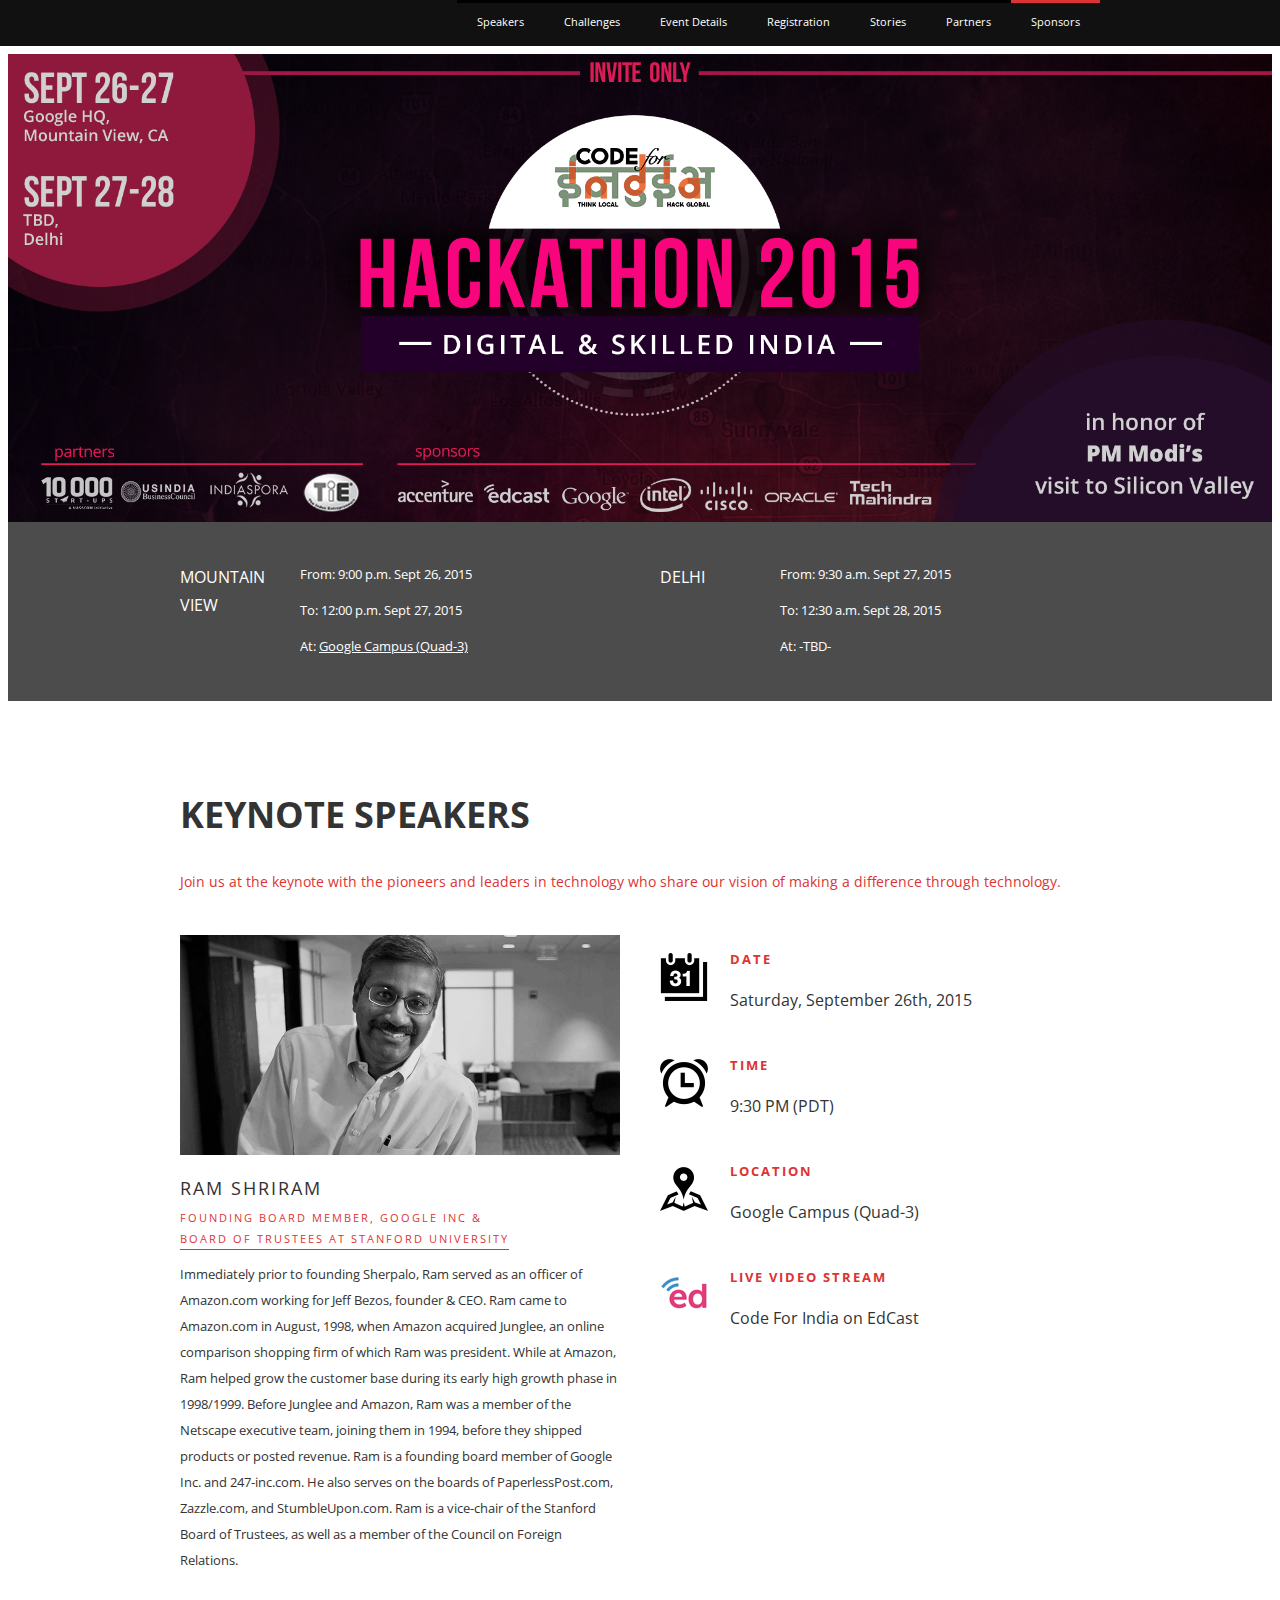
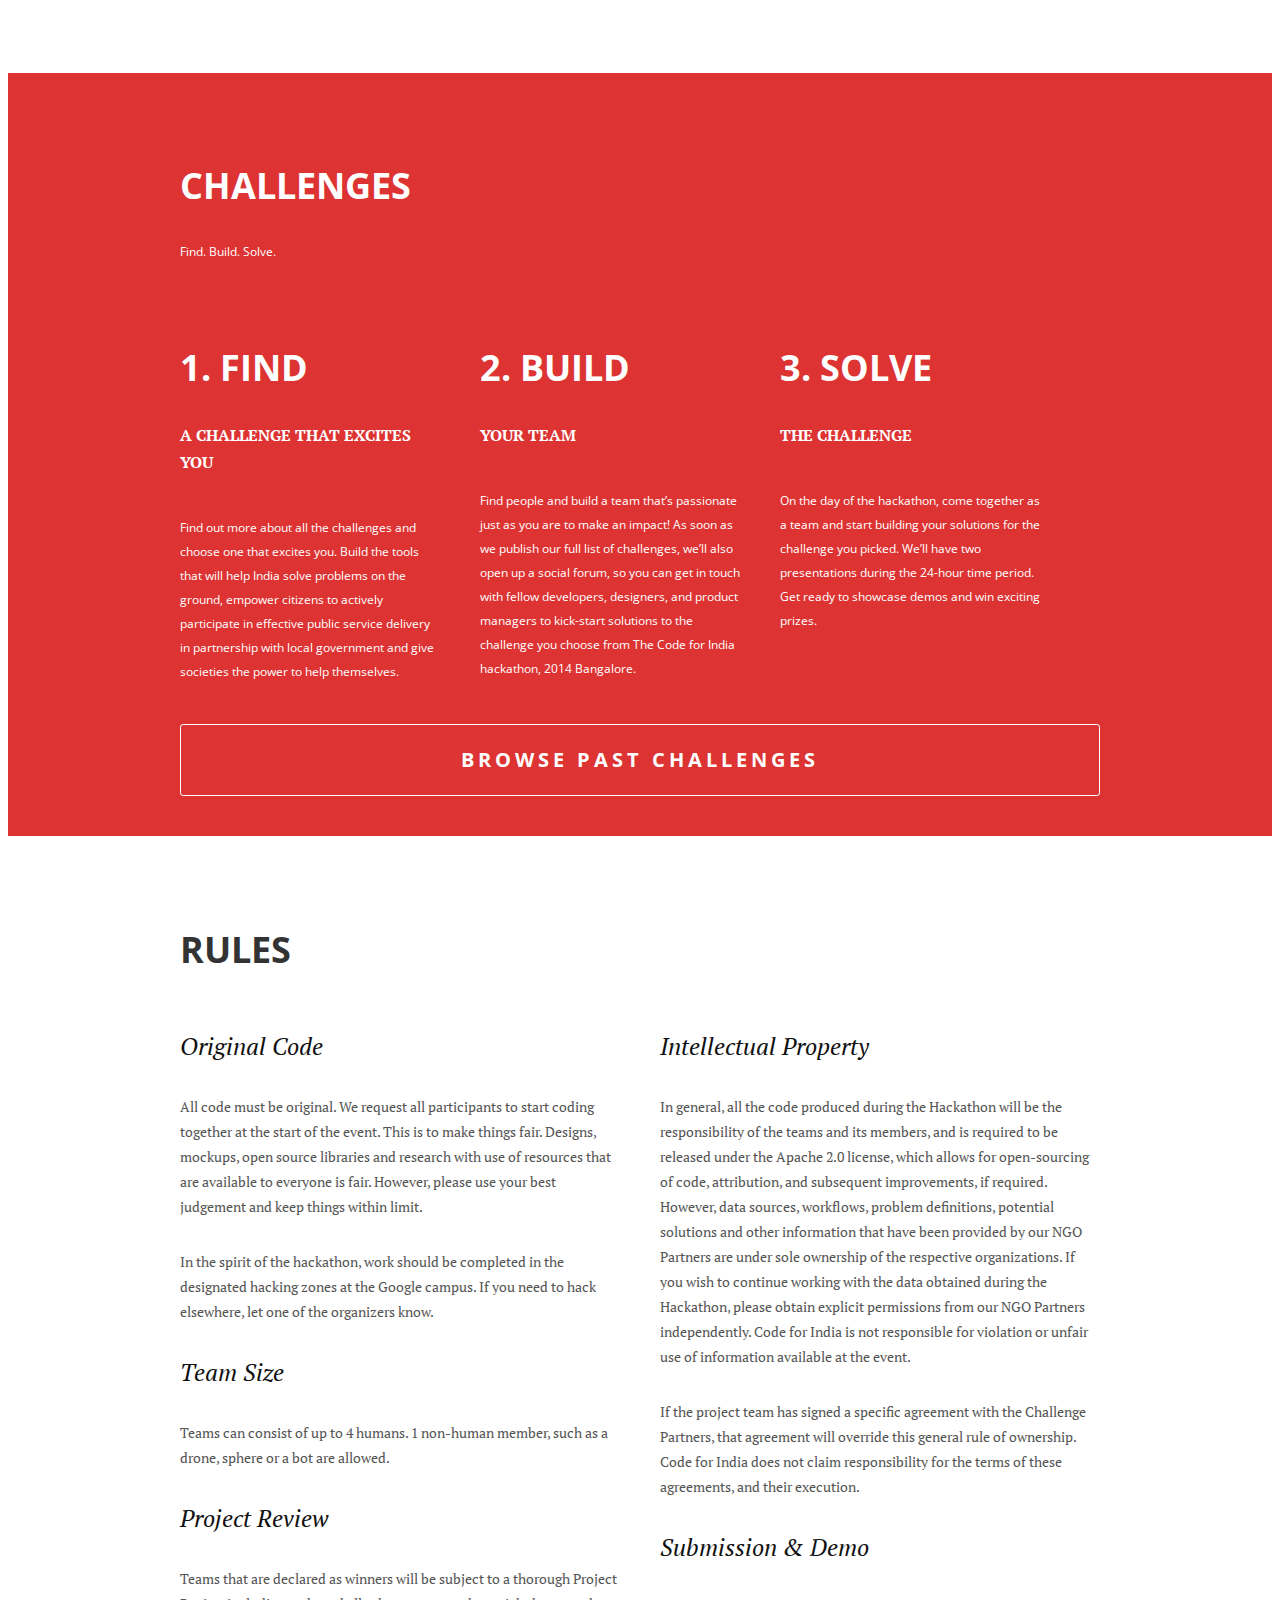
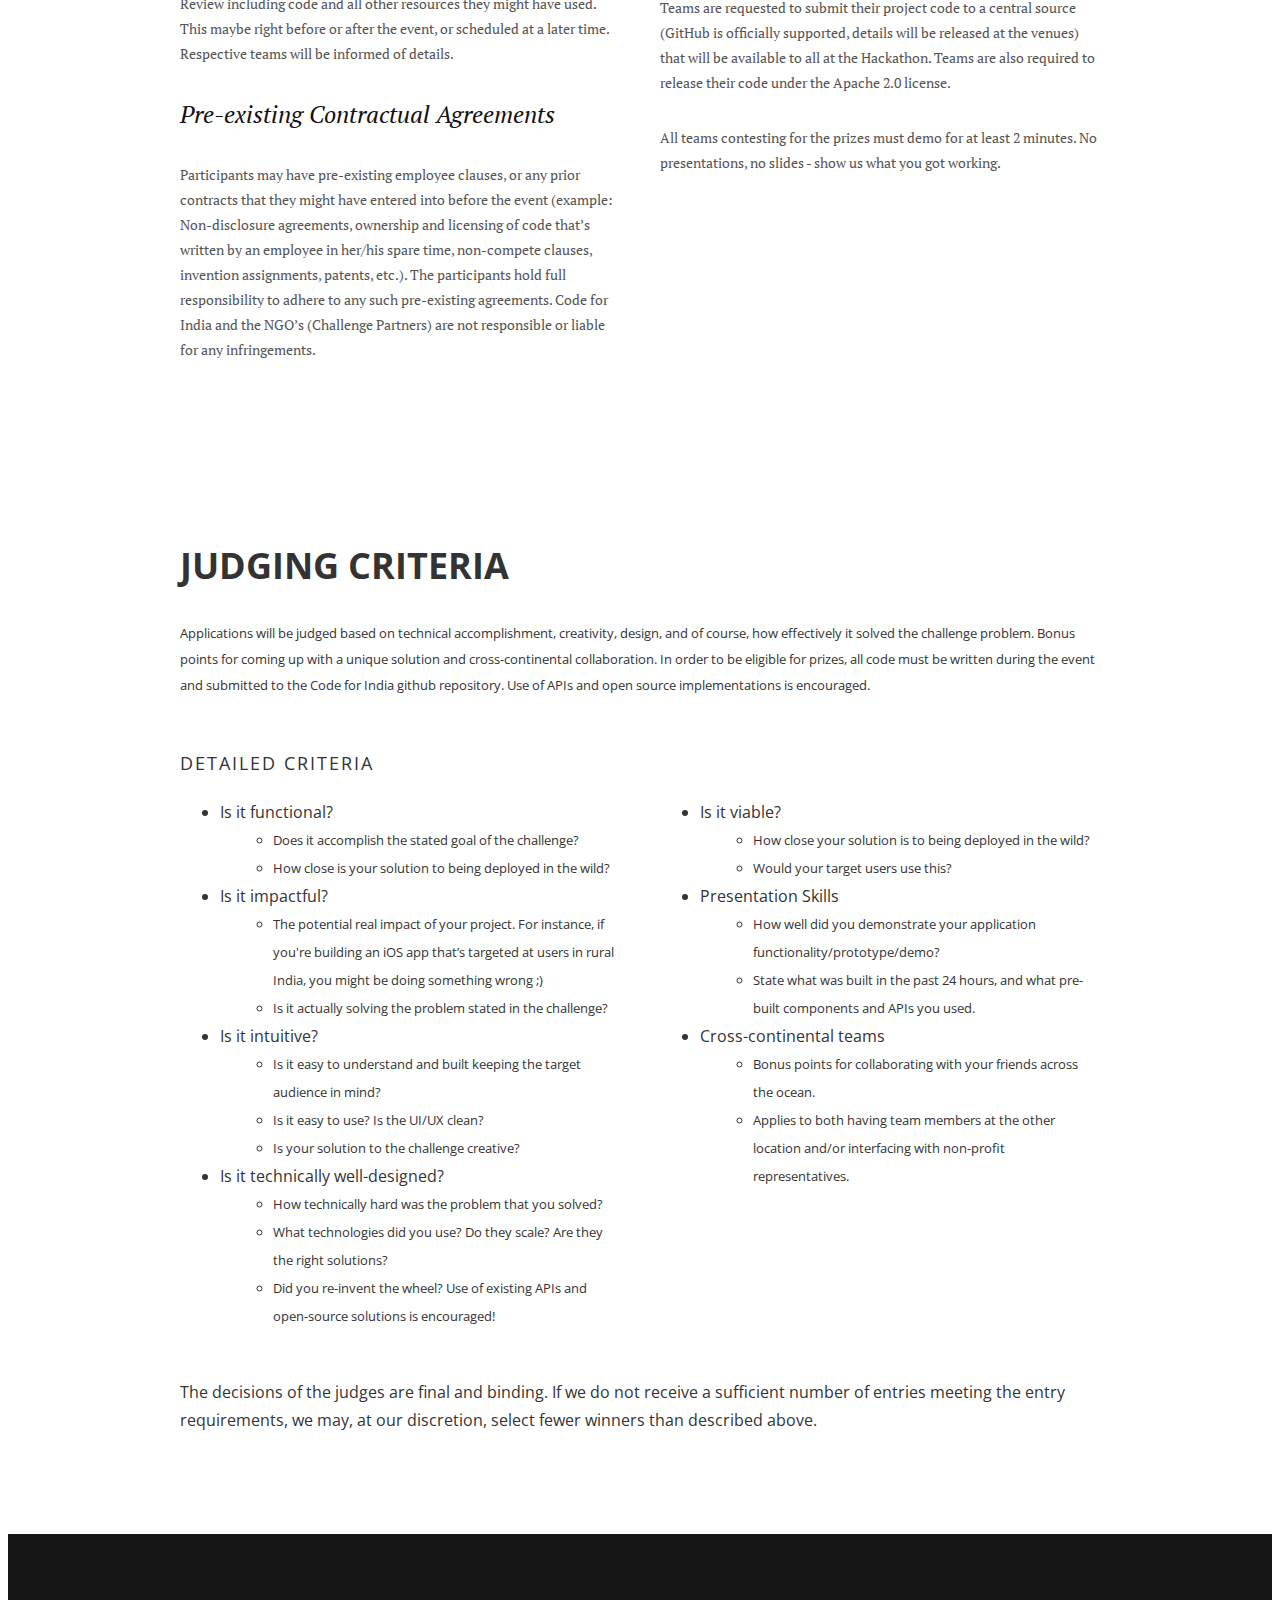
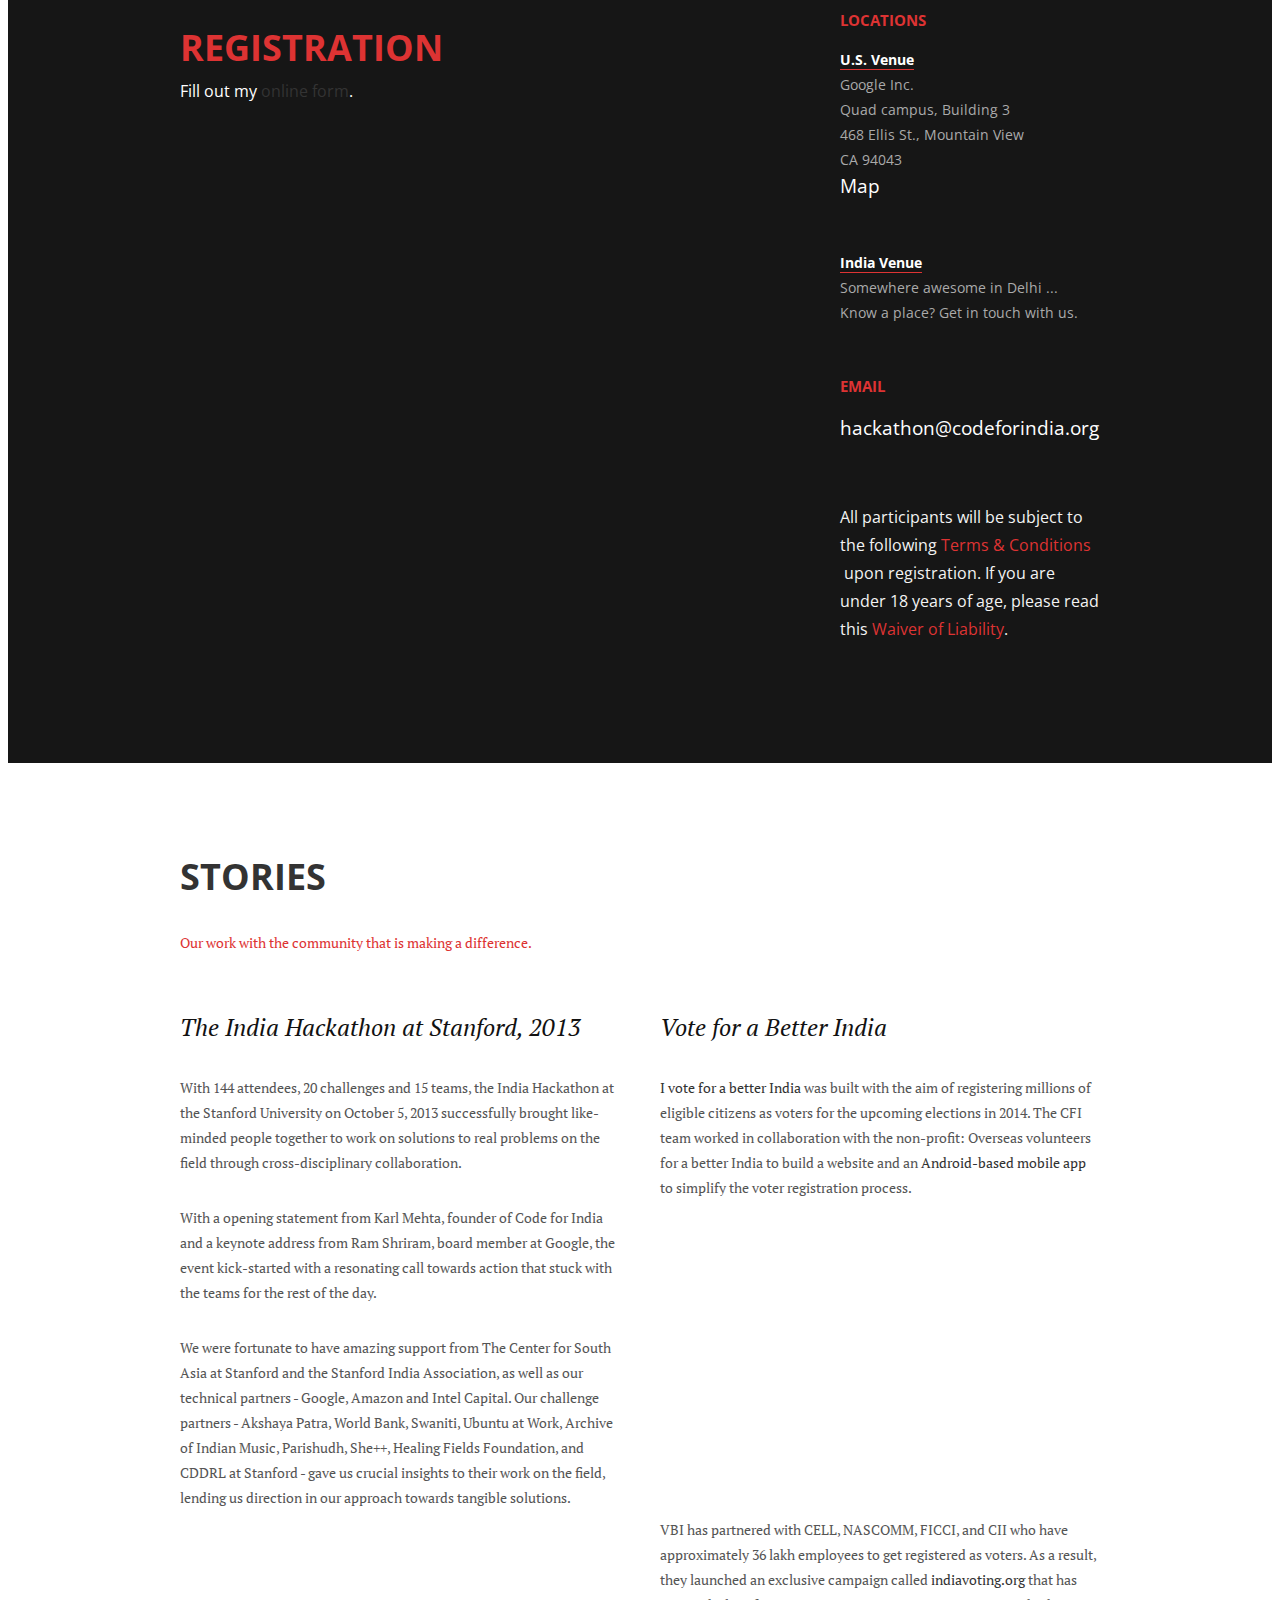
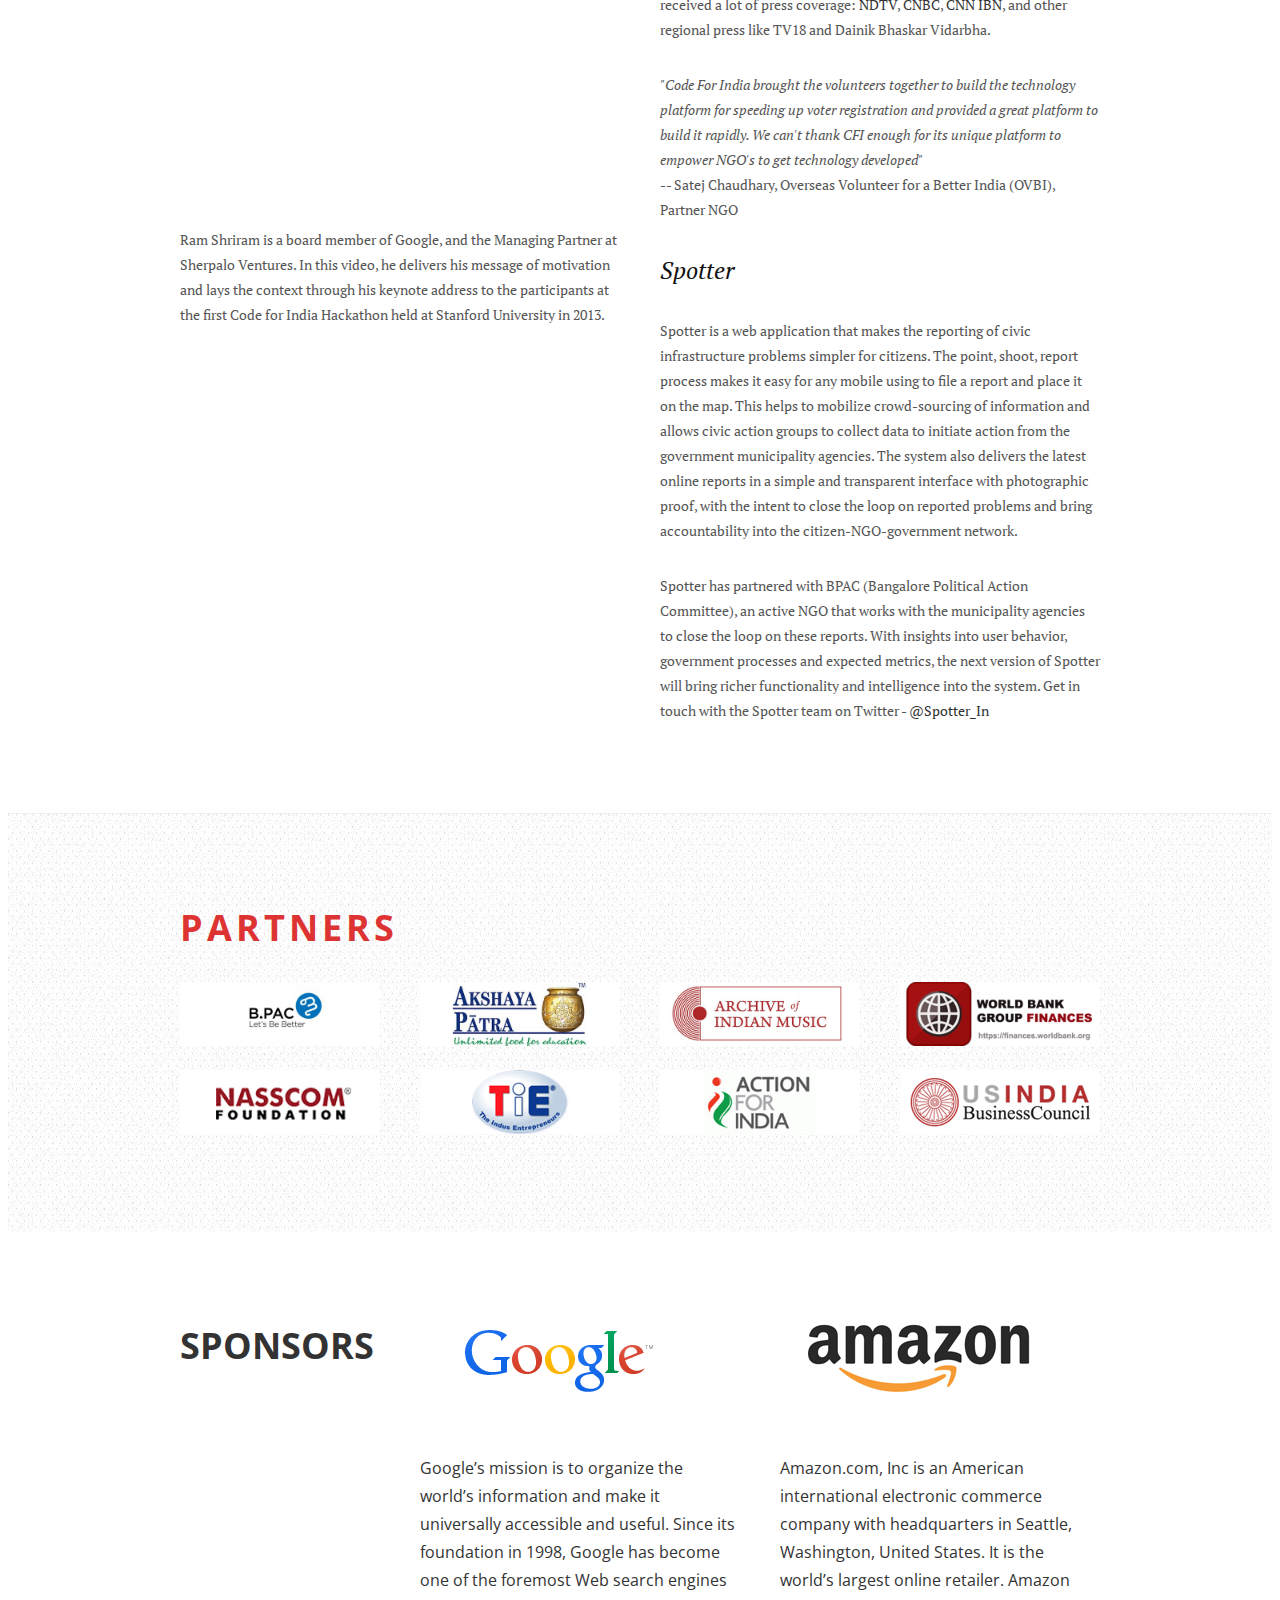
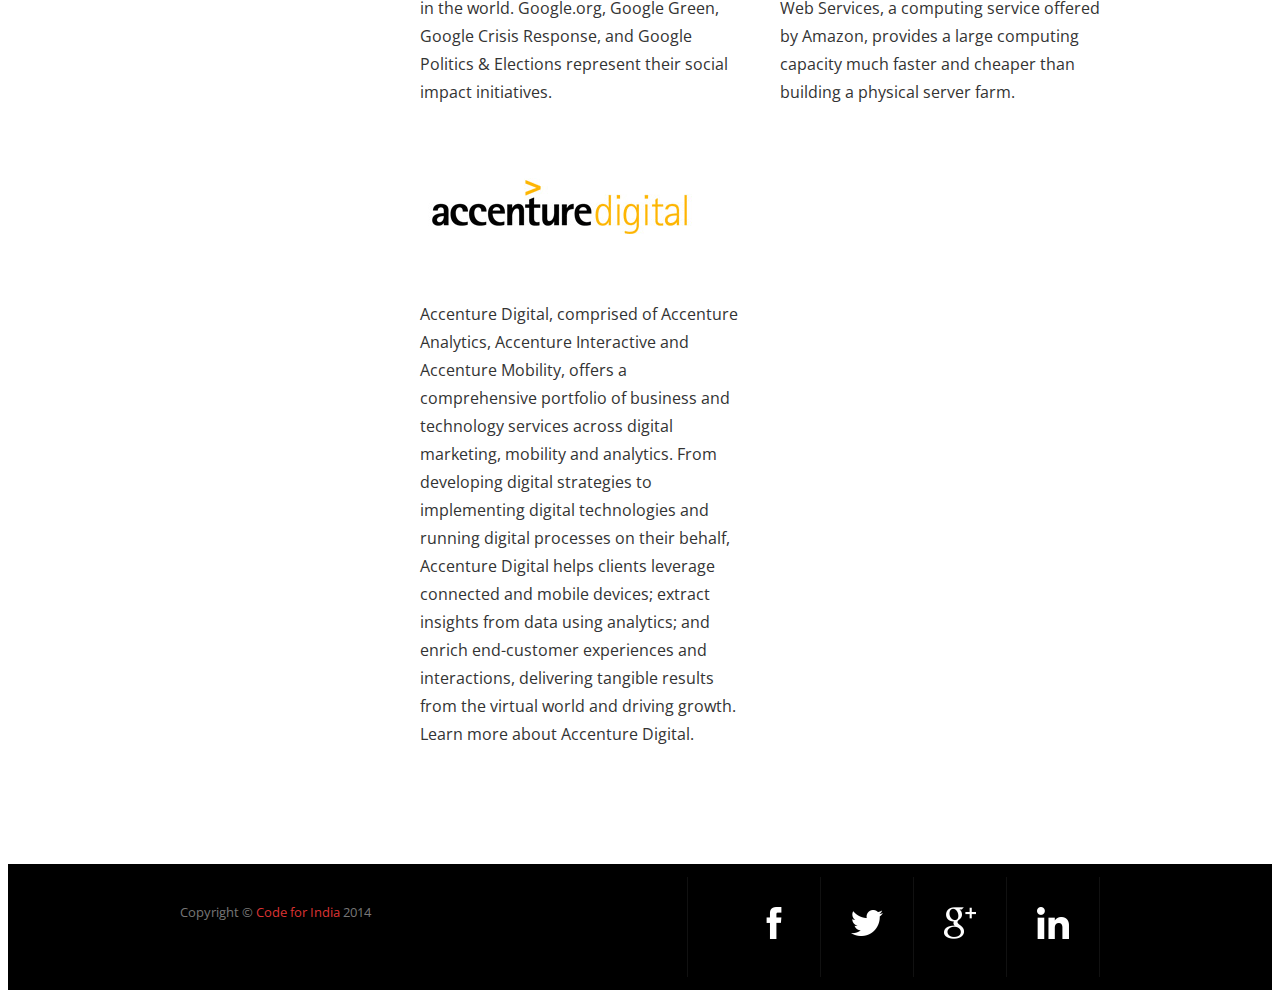
==== index.html @ 2332504b "Adding Accenture Logo" ====
<!DOCTYPE html>
<!--[if lt IE 7 ]><html class="ie ie6" lang="en"> <![endif]-->
<!--[if IE 7 ]><html class="ie ie7" lang="en"> <![endif]-->
<!--[if IE 8 ]><html class="ie ie8" lang="en"> <![endif]-->
<!--[if (gte IE 9)|!(IE)]><!--><html lang="en"> <!--<![endif]-->
<head>

	<!-- Basic Page Needs
	================================================== -->
	<meta charset="utf-8">
	<title>The Code for India Global Hackathon 2015</title>
	<meta name="description" content="CFI Global Hackathon 2015 will take place simutaneously at Delhi and Mountain View. Keynote by Ram Shriram. In honor of Prime Minister Narendra Modi's visit to California.">
	<meta name="author" content="Kshitij Shah">

	<!-- OpenGraph Share Meta
	================================================== -->
	<meta property="og:url" content="http://codeforindia.org/hackathon2015/" />
	<meta property="og:title" content="Code for India Global Hackathon 2015" />
	<meta property="og:image" content="http://codeforindia.org/cfi-hackathon/images/hackathon-2015-banner.png" />
	<meta property="og:type" content="website" />
	<meta property="og:site_name" content="Code for India" />
	<meta property="og:description" content="CFI Global Hackathon 2015 will take place simutaneously at Delhi and Mountain View. Keynote by Ram Shriram. In honor of Prime Minister Narendra Modi's visit to California." />

	<!-- Mobile Specific Metas
	================================================== -->
	<meta name="viewport" content="width=device-width, initial-scale=1, maximum-scale=1">

	<!-- CSS Files

	* alpha_background.css		- Classes for applying an alpha black or white background
	* grid.css					- Responsive grid system based on "Skeleton" by Dave Gamache (http://www.getskeleton.com/)
	* style.css					- Most of the css is here
	* responsive_custom			- CSS override for responsive layout
	================================================== -->
	<link rel="stylesheet" type="text/css" href="http://yui.yahooapis.com/3.8.0/build/cssreset/cssreset-min.css">
	<link rel="stylesheet" href="css/alpha_background.css">
	<link rel="stylesheet" href="css/grid.css">
	<link rel="stylesheet" href="css/style.css">
	<link rel="stylesheet" href="css/responsive_custom.css">

	<!--[if lt IE 9]>
		<script src="http://html5shim.googlecode.com/svn/trunk/html5.js"></script>
	<![endif]-->

	<!-- Favicons
	================================================== -->
	<link rel="shortcut icon" href="images/favicon.ico">
	<link rel="apple-touch-icon" href="images/apple-touch-icon.png">
	<link rel="apple-touch-icon" sizes="72x72" href="images/apple-touch-icon-72x72.png">
	<link rel="apple-touch-icon" sizes="114x114" href="images/apple-touch-icon-114x114.png">

	<!-- Google Web Fonts

	* This template uses 'PT Serif' and 'Open Sans'
	================================================== -->
	<link href='http://fonts.googleapis.com/css?family=PT+Serif:400,700,400italic,700italic|Open+Sans:400italic,700italic,400,700' rel='stylesheet' type='text/css'>

</head>
<body data-spy="scroll" data-target="#section-topbar">

	<!-- Topbar: fixed + datascroll

	* the attribute data-scrollspy is for automatically updating nav targets based on scroll position
	* scroll the area below the navbar and watch the active class change
	================================================== -->
	<div id="section-topbar">
		<div id="topbar-inner">
			<div class="container">
				<div class="sixteen columns">
					<div class="dropdown">
						<ul id="nav" class="nav">
							<li class="menu-item"><a href="#section-speakers">Speakers</a></li>
							<li class="menu-item"><a href="#section-challenges">Challenges</a></li>
							<li class="menu-item">
								<a href="#section-event-details">Event Details</a>
								<ul>
									<li><a href="#section-rules">Rules</a></li>
									<li><a href="#section-judging-criteria">Juding Criteria</a></li>
								</ul>
							</li>
							<li class="menu-item"><a href="#section-register">Registration</a></li>
							<li class="menu-item"><a href="#section-stories">Stories</a></li>
							<li class="menu-item"><a href="#section-partners">Partners</a></li>
							<li class="menu-item"><a href="#section-sponsors">Sponsors</a></li>
						</ul><!-- // ul#nav -->
					</div><!-- // .dropdown -->

					<div class="clear"></div>
				</div><!-- // .sixteen -->
			</div><!-- // .container -->

			<div class="clear"></div>
		</div><!-- // #topbar-inner -->
	</div><!-- // #section-topbar -->


	<!-- Event

	* Event title & date, time, and location
	================================================== -->
	<div id="section-header">
		<img src="images/hackathon-2015-banner.png" />
		<div id="section-info">
			<div class="container">
				<div class="two columns">
					<h2>Mountain View</h2>
				</div>
				<div class="six columns">
					<p>From: 9:00 p.m. Sept 26, 2015</p>
					<p>To: 12:00 p.m. Sept 27, 2015</p>
					<p>At: <a href="https://goo.gl/maps/51RFx" style="color: #FFF; text-decoration: underline" target="_blank">Google Campus (Quad-3)</a></p>
				</div>
				<div class="two columns">
					<h2>Delhi</h2>
				</div>
				<div class="six columns">
					<p>From: 9:30 a.m. Sept 27, 2015</p>
					<p>To: 12:30 a.m. Sept 28, 2015</p>
					<p>At: -TBD-</p>
				</div>
				<div class="clear"></div>
			</div><!-- // .container -->
		</div><!-- // #section-info -->
	</div><!-- // #section-header -->



	<!-- Section Speakers
	================================================== -->
	<div id="section-speakers">
		<div id="section-white-type1">
			<div class="container">
				<div class="sixteen columns">
					<h2>Keynote Speakers</h2>
					<p class="desc">Join us at the keynote with the pioneers and leaders in technology who share our vision of making a difference through technology.</p>
				</div><!-- // .sixteen -->
				<div class="clear"></div>
				<div class="eight columns">
					<div class="item">
						<img src="images/shriram.jpg" alt="Ram Shriram" />
						<h3>Ram Shriram<br /><span class="speaker-title">Founding Board Member, Google Inc &<br/> Board of Trustees at Stanford University</span></h3>
						<p>Immediately prior to founding Sherpalo, Ram served as an officer of Amazon.com working for Jeff Bezos, founder & CEO. Ram came to Amazon.com in August, 1998, when Amazon acquired Junglee, an online comparison shopping firm of which Ram was president. While at Amazon, Ram helped grow the customer base during its early high growth phase in 1998/1999. Before Junglee and Amazon, Ram was a member of the Netscape executive team, joining them in 1994, before they shipped products or posted revenue. Ram is a founding board member of Google Inc. and 247-inc.com. He also serves on the boards of PaperlessPost.com, Zazzle.com, and StumbleUpon.com.  Ram is a vice-chair of the Stanford Board of Trustees, as well as a member of the Council on Foreign Relations.</p>
					</div><!-- // .item -->
				</div><!-- // .eight -->
				<div class="eight columns">
					<div id="box-date">
						<h3>Date</h3>
						<p>Saturday, September 26th, 2015</p>
					</div><!-- // #box-date -->
					<div id="box-time">
						<h3>Time</h3>
						<p>9:30 PM (PDT)</p>
					</div><!-- // #box-time -->
					<div id="box-location">
						<h3>Location</h3>
						<p><a href="https://goo.gl/maps/51RFx" target="_blank">Google Campus (Quad-3)</a></p>
					</div><!-- // #box-location -->
					<div id="box-media">
						<h3>Live Video Stream</h3>
						<p><a href="http://edcast.com/CodeforIndia" target="_blank">Code For India on EdCast</a></p>
					</div><!-- // #box-media -->
				</div><!-- // .eight -->
				<div class="clear"></div>
			</div><!-- // .container -->
		</div><!-- // #section-white-type1 -->
	</div>

	<!-- Section Challenges
	================================================== -->
	<div id="section-challenges">
		<div id="section-red">
			<div class="container">
				<div class="sixteen columns">
					<h2>Challenges</h2>
					<p class="desc">Find. Build. Solve.</p>
				</div><!-- // .sixteen -->
				<div class="clear"></div>
				<div class="five columns">
					<p><h2>1. FIND</h2><h4>A CHALLENGE THAT EXCITES YOU</h4></p>
					<p>Find out more about all the challenges and choose one that excites you. Build the tools that will help India solve problems on the ground, empower citizens to actively participate in effective public service delivery in partnership with local government and give societies the power to help themselves.</p>
				</div><!-- // .five -->
				<div class="five columns">
					<p><h2>2. BUILD</h2><h4>YOUR TEAM</h4></p>
					<p>Find people and build a team that’s passionate just as you are to make an impact! As soon as we publish our full list of challenges, we’ll also open up a social forum, so you can get in touch with fellow developers, designers, and product managers to kick-start solutions to the challenge you choose from The Code for India hackathon, 2014 Bangalore.</p>
				</div><!-- // .five -->

				<div class="five columns">
					<p><h2>3. SOLVE</h2><h4>THE CHALLENGE</h4></p>
					<p>On the day of the hackathon, come together as a team and start building your solutions for the challenge you picked. We’ll have two presentations during the 24-hour time period. Get ready to showcase demos and win exciting prizes.</p>
				</div><!-- // .five -->
				<div class="clear"></div>
				<div class="sixteen columns">
					<div style="margin:0 auto;">
						<a target="_blank" href="challenges.html" class="button-white-on-red">Browse Past Challenges</a>
					</div>
				</div><!-- // .sixteen -->
				<div class="clear"></div>
			</div>
		</div><!-- // #section-red -->
	</div><!-- // #section-challenges -->

	<!-- Section Event Details
	================================================== -->

	<!-- Section Event Details -> Rules
	================================================== -->
	<div id="section-event-details">
		<div id="section-rules">
			<div id="section-white-type2">
				<div class="container">
					<div class="sixteen columns">
						<h2>Rules</h2>
					</div>
					<div class="clear"></div>
					<div class="eight columns">
						<p class="headline">Original Code</p>
						<p>All code must be original. We request all participants to start coding together at the start of the event. This is to make things fair. Designs, mockups, open source libraries and research with use of resources that are available to everyone is fair. However, please use your best judgement and keep things within limit.</p>
						<p>In the spirit of the hackathon, work should be completed in the designated hacking zones at the Google campus. If you need to hack elsewhere, let one of the organizers know.</p>
						<p class="headline">Team Size</p>
						<p>Teams can consist of up to 4 humans. 1 non-human member, such as a drone, sphere or a bot are allowed.</p>
						<p class="headline">Project Review</p>
						<p>Teams that are declared as winners will be subject to a thorough Project Review including code and all other resources they might have used. This maybe right before or after the event, or scheduled at a later time. Respective teams will be informed of details.</p>
						<p class="headline">Pre-existing Contractual Agreements</p>
						<p>Participants may have pre-existing employee clauses, or any prior contracts that they might have entered into before the event (example: Non-disclosure agreements, ownership and licensing of code that’s written by an employee in her/his spare time, non-compete clauses, invention assignments, patents, etc.). The participants hold full responsibility to adhere to any such pre-existing agreements. Code for India and the NGO’s (Challenge Partners) are not responsible or liable for any infringements.</p>
					</div>
					<div class="eight columns">
						<p class="headline">Intellectual Property</p>
						<p>In general, all the code produced during the Hackathon will be the responsibility of the teams and its members, and is required to be released under the Apache 2.0 license, which allows for open-sourcing of code, attribution, and subsequent improvements, if required. However, data sources, workflows, problem definitions, potential solutions and other information that have been provided by our NGO Partners are under sole ownership of the respective organizations. If you wish to continue working with the data obtained during the Hackathon, please obtain explicit permissions from our NGO Partners independently. Code for India is not responsible for violation or unfair use of information available at the event.</p>
						<p>If the project team has signed a specific agreement with the Challenge Partners, that agreement will override this general rule of ownership. Code for India does not claim responsibility for the terms of these agreements, and their execution.</p>
						<p class="headline">Submission & Demo</p>
						<p>Teams are requested to submit their project code to a central source (GitHub is officially supported, details will be released at the venues) that will be available to all at the Hackathon. Teams are also required to release their code under the Apache 2.0 license.</p>
						<p>All teams contesting for the prizes must demo for at least 2 minutes. No presentations, no slides - show us what you got working.</p>
					</div>
					<div class="clear"></div>
				</div>
			</div>
		</div>


		<!-- Section Event Details -> Schedules
		================================================== -->

		<!-- Section commented out for later
		<div id="section-schedule">
			<div id="section-pattern">
				<div class="container">
					<div class="sixteen columns">
						<h2>Schedule</h2>
					</div>
					<div class="clear"></div>
					<div class="eight columns">
						<h2>Bangalore</h2>
						<table>
							<thead>
								<tr>
									<td style="width:40%;">When</td>
									<td style="width:60%;">What</t>
								</tr>
							</thead>
							<tbody>
								<tr>
									<td>May 9th, 4:30 PM</td>
									<td>Keynote by Narayana Murthy</td>
								</tr>
								<tr>
									<td>May 9th, 5:30 PM</td>
									<td>Mixer</td>
								</tr>
								<tr>
									<td>May 10th, 8:00 AM</td>
									<td>Participant Registration & Mixer</td>
								</tr>
								<tr>
									<td>May 10th, 8:30 AM</td>
									<td>Code for India Projects Showcase</td>
								</tr>
								<tr>
									<td>May 10th, 9:00 AM</td>
									<td>NGO Project Pitches</td>
								</tr>
								<tr>
									<td>May 10th, 10:00 AM</td>
									<td>Keynote by Amit Singhal</td>
								</tr>
								<tr>
									<td>May 10th, 10:30 AM</td>
									<td>Start Hacking</td>
								</tr>
								<tr>
									<td>May 10th, 12:30 PM</td>
									<td>Lunch</td>
								</tr>
								<tr>
									<td>May 10th, 5:00 PM</td>
									<td>Tea</td>
								</tr>
								<tr>
									<td>May 10th, 7:30 PM</td>
									<td>Dinner</td>
								</tr>
								<tr>
									<td>May 11th, 12:01 AM</td>
									<td>Midnight Snack</td>
								</tr>
								<tr>
									<td>May 11th, 7:00 AM</td>
									<td>Breakfast</td>
								</tr>
								<tr>
									<td>May 11th, 9:30 AM</td>
									<td>Final Presentations</td>
								</tr>
							</tbody>
							<tfoot>
								<tr>
									<td colspan="2">
										<span id="line-sponsor">At: Google Campus (RMZ), Bangalore</span>
									</td>
								</tr>
							</tfoot>
						</table>
					</div>
					<div class="eight columns">
						<h2>Mountain View</h2>
						<table>
							<thead>
								<tr>
									<td style="width:40%;">When</td>
									<td style="width:60%;">What</t>
								</tr>
							</thead>
							<tbody>
								<tr>
									<td>May 9th, 7:00 PM</td>
									<td>Participant Registration & Mixer</td>
								</tr>
								<tr>
									<td>May 9th, 7:30 PM</td>
									<td>Narayana Murthy Talk Stream</td>
								</tr>
								<tr>
									<td>May 9th, 8:00 PM</td>
									<td>Code for India Project Showcase</td>
								</tr>
								<tr>
									<td>May 9th, 8:30 PM</td>
									<td>NGO Project Pitches</td>
								</tr>
								<tr>
									<td>May 9th, 9:30 PM</td>
									<td>Keynote by Amit Singhal</td>
								</tr>
								<tr>
									<td>May 9th, 10:00 PM</td>
									<td>Start Hacking</td>
								</tr>
								<tr>
									<td>May 10th, 12:01 AM</td>
									<td>Midnight Snack</td>
								</tr>
								<tr>
									<td>May 10th, 7:00 AM</td>
									<td>Breakfast</td>
								</tr>
								<tr>
									<td>May 10th, 11:30 AM</td>
									<td>Lunch</td>
								</tr>
								<tr>
									<td>May 10th, 4:30 PM</td>
									<td>Tea</td>
								</tr>
								<tr>
									<td>May 10th, 6:30 PM</td>
									<td>Dinner</td>
								</tr>
								<tr>
									<td>May 10th, 9:00 PM</td>
									<td>Final Presentations</td>
								</tr>
							</tbody>
							<tfoot>
								<tr>
									<td colspan="2">
										<span id="line-sponsor">At: Google Campus (Quad3), Mountain View</span>
									</td>
								</tr>
							</tfoot>
						</table>
					</div>
				</div>
			</div>
		</div>
	 // Section commented out for later -->

		<div id="section-judging-criteria">
			<div id="section-white-type1">
				<div class="container">
					<div class="sixteen columns">
						<h2>Judging Criteria</h2>
						<div class="item">
							<p>Applications will be judged based on technical accomplishment, creativity, design, and of course, how effectively it solved the challenge problem.  Bonus points for coming up with a unique solution and cross-continental collaboration. In order to be eligible for prizes, all code must be written during the event and submitted to the Code for India github repository.  Use of APIs and open source implementations is encouraged.</p>
						</div>
					</div>
					<div class="sixteen columns">
						<div class="item">
							<h3>Detailed Criteria</h3>
						</div>
					</div>
					<div class="eight columns">
						<ul>
							<li>Is it functional?
								<ul>
									<li>Does it accomplish the stated goal of the challenge?</li>
									<li>How close is your solution to being deployed in the wild?</li>
								</ul>
							</li>
							<li>Is it impactful?
								<ul>
									<li>The potential real impact of your project. For instance, if you're building an iOS app that’s targeted at users in rural India, you might be doing something wrong ;)</li>
									<li>Is it actually solving the problem stated in the challenge?</li>
								</ul>
							</li>
							<li>Is it intuitive?
								<ul>
									<li>Is it easy to understand and built keeping the target audience in mind?</li>
									<li>Is it easy to use? Is the UI/UX clean?</li>
									<li>Is your solution to the challenge creative?</li>
								</ul>
							</li>
							<li>Is it technically well-designed?
								<ul>
									<li>How technically hard was the problem that you solved?</li>
									<li>What technologies did you use? Do they scale? Are they the right solutions?</li>
									<li>Did you re-invent the wheel?  Use of existing APIs and open-source solutions is encouraged!</li>
								</ul>
							</li>
						</ul>
					</div>
					<div class="eight columns">
						<ul>
							<li>Is it viable?
								<ul>
									<li>How close your solution is to being deployed in the wild?</li>
									<li>Would your target users use this?</li>
								</ul>
							</li>
							<li>Presentation Skills
								<ul>
									<li>How well did you demonstrate your application functionality/prototype/demo?</li>
									<li>State what was built in the past 24 hours, and what pre-built components and APIs you used.</li>
								</ul>
							</li>
							<li>Cross-continental teams
								<ul>
									<li>Bonus points for collaborating with your friends across the ocean.</li>
									<li>Applies to both having team members at the other location and/or interfacing with non-profit representatives.</li>
								</ul>
							</li>
						</ul>
					</div>
				</div>
				<div class="container">
					<div class="sixteen columns" style="margin-top: 1em;">
						<p>The decisions of the judges are final and binding. If we do not receive a sufficient number of entries meeting the entry requirements, we may, at our discretion, select fewer winners than described above.</p>
					</div>
				</div>
			</div>
		</div>

		<!-- Section Prizes
		================================================== -->
		<!-- Section commented out for later
		<div id="section-prizes">
			<div id="section-pattern">
				<div class="container">
					<div class="sixteen columns">
						<h2>Prizes</h2>
						<table>
							<thead>
								<tr>
									<td style="width:50%;">Category</td>
									<td style="width:50%;">Prize</t>
								</tr>
							</thead>
							<tbody>
								<tr>
									<td>Most Awesome
										<p style="font-size: smaller;">
											Overall amazing, effective and practical solution to the challenge theme.  Closest to being deployed to production.
										</p>
									</td>
									<td>Nexus 5 (32 GB)</td>
								</tr>
								<tr>
									<td>Most Usable (best UI/UX)
										<p style="font-size: smaller;">
											Solution that's been tastefully designed keeping the user in mind.
										</p>
									</td>
									<td>Moto X (16GB)  (India) / HP Chromebook 11 (USA)</td>
								</tr>
								<tr>
									<td>Most Technically challenging
										<p style="font-size: smaller;">
											Effectively and practically solved a hard technical problem using the right technology stack.
										</p>
									</td>
									<td>Nexus 7 (32 GB)</td>
								</tr>
								<tr>
									<td>Most Popular (Audience award)
										<p style="font-size: smaller;">
											Max votes :)
										</p>
									</td>
									<td>Moto G (16 GB)</td>
								</tr>
							</tbody>
							<tfoot>
								<tr>
									<td colspan="2">
										Apart from the audience prize, up to two prizes will be awarded in each category.
									</td>
								</tr>
								<tr>
									<td>
										<span id="line-sponsor">Sponsored By</span>
									</td>
									<td style="background: #fff;">
										<img src="images/logo_google_play.jpg" />
									</td>
								</tr>
							</tfoot>
						</table>
					</div>
				</div>
			</div>
		</div>
	</div>
	// Section commented out for later -->



	<!-- Section Registration
	================================================== -->

	<div id="section-register">
		<div id="section-red-form">
			<div class="container">
				<div class="eleven columns">
					<h2>Registration</h2>
					<div>
						<div id="wufoo-wh1jd831wd65ez">
	Fill out my <a href="https://codeforindia.wufoo.com/forms/wh1jd831wd65ez">online form</a>.
	</div>
	<script type="text/javascript">var wh1jd831wd65ez;(function(d, t) {
	var s = d.createElement(t), options = {
	'userName':'codeforindia',
	'formHash':'wh1jd831wd65ez',
	'autoResize':true,
	'height':'917',
	'async':true,
	'host':'wufoo.com',
	'header':'show',
	'ssl':true};
	s.src = ('https:' == d.location.protocol ? 'https://' : 'http://') + 'www.wufoo.com/scripts/embed/form.js';
	s.onload = s.onreadystatechange = function() {
	var rs = this.readyState; if (rs) if (rs != 'complete') if (rs != 'loaded') return;
	try { wh1jd831wd65ez = new WufooForm();wh1jd831wd65ez.initialize(options);wh1jd831wd65ez.display(); } catch (e) {}};
	var scr = d.getElementsByTagName(t)[0], par = scr.parentNode; par.insertBefore(s, scr);
	})(document, 'script');</script>
					</div>
				</div>
				<div class="five columns">
					<div id="box-contact">
						<h3>Locations</h3>
						<p class="address">
							<strong class="font-color-white underline-color-primary">U.S. Venue</strong><br />
							Google Inc.<br />
							Quad campus, Building 3<br />
							468 Ellis St., Mountain View<br />
							CA 94043<br />
							<a href="https://goo.gl/maps/51RFx">Map</a>
						</p>
						<p class="address">
							<strong class="font-color-white underline-color-primary">India Venue</strong><br />
							Somewhere awesome in Delhi ...<br/>
							Know a place? Get in touch with us.<br/>
						</p>

						<h3>Email</h3>
						<p><a href="#" class="link-email" title="Email">hackathon@codeforindia.org</a></p>

						<br/>
						<p style="color: #f3f3f3;">All participants will be subject to the following <a target="_blank" href="https://docs.google.com/document/d/1F443d8zQrvk-jWktBsjuqFMKP_DHlV6xSgtYF2YhvbM/pub" style="color: #dd3333; font-size: 16px;">Terms & Conditions</a> &nbsp;upon registration. If you are under 18 years of age, please read this <a href="https://docs.google.com/document/d/1CSNVN_S5TYAjxXWePXrAnUFKeig2_MEsyN9WyG5D8nY/edit?usp=sharing" style="color: #dd3333; font-size: 16px;">Waiver of Liability</a>.</p>
					</div><!-- // .box-contact -->
				</div>
			</div>
		</div>
	</div>

	<!-- Section Stories
	================================================== -->
	<div id="section-stories">
		<div id="section-white-type2">
			<div class="container">
				<div class="sixteen columns">
					<h2>Stories</h2>
					<p class="desc">Our work with the community that is making a difference.</em></p>
				</div><!-- // .sixteen -->

				<div class="clear"></div>

				<div class="eight columns">
					<p class="headline"> The India Hackathon at Stanford, 2013</p>
					<p>With 144 attendees, 20 challenges and 15 teams, the India Hackathon at the Stanford University  on October 5, 2013 successfully brought like-minded people together to work on solutions to real problems on the field through cross-disciplinary collaboration.</p>

					<p>With a opening statement from Karl Mehta, founder of Code for India and a keynote address from Ram Shriram, board member at Google, the event kick-started with a resonating call towards action that stuck with the teams for the rest of the day.</p>

					<p>We were fortunate to have amazing support from The Center for South Asia at Stanford and the Stanford India Association, as well as our technical partners - Google, Amazon and Intel Capital. Our challenge partners - Akshaya Patra, World Bank, Swaniti, Ubuntu at Work, Archive of Indian Music, Parishudh, She++, Healing Fields Foundation, and CDDRL at Stanford - gave us crucial insights to their work on the field, lending us direction in our approach towards tangible solutions.</p>

					<p><iframe width="100%" height="250px" src="http://www.youtube.com/embed/Po031NCx58o" frameborder="0" allowfullscreen></iframe></p>

					<p>Ram Shriram is a board member of Google, and the Managing Partner at Sherpalo Ventures. In this video, he delivers his message of motivation and lays the context through his keynote address to the participants at the first Code for India Hackathon held at Stanford University in 2013.</p>
				</div><!-- // .eight -->

				<div class="eight columns">

					<p class="headline">Vote for a Better India</p>
					<p><a target="_blank" href="http://www.ivoteforabetterindia.in">I vote for a better India</a> was built with the aim of registering millions of eligible citizens as voters for the upcoming elections in 2014. The CFI team worked in collaboration with the non-profit: Overseas volunteers for a better India to build a website and an <a href="https://play.google.com/store/apps/details?id=org.ovbi.voterregistration">Android-based mobile app</a> to simplify the voter registration process.</p>

					<p><iframe width="100%" height="250px" src="http://www.youtube.com/embed/fmx9poQ9bVM" frameborder="0" allowfullscreen></iframe></p>

					<p>VBI has partnered with CELL, NASCOMM, FICCI, and CII who have approximately 36 lakh employees to get registered as voters. As a result, they launched an exclusive campaign called <a href="http://indiavoting.org">indiavoting.org</a> that has received a lot of press coverage: <a target="_blank" href="http://gadgets.ndtv.com/apps/news/vote-for-a-better-india-app-for-android-released-to-aid-voter-registration-462508">NDTV</a>, <a target="_blank" href="http://www.youtube.com/watch?v=s6KxZsmVnVI&feature=youtu.be">CNBC</a>, <a target="_blank" href="http://ibnlive.in.com/videos/441965/register-to-vote-a-network-18-campaign.html">CNN IBN</a>, and other regional press like TV18 and Dainik Bhaskar Vidarbha.</p>

					<p><em>"Code For India brought the volunteers together to build the technology platform for speeding up voter registration and provided a great platform to build it rapidly. We can't thank CFI enough for its unique platform to empower NGO's to get technology developed"</em><br/> -- Satej Chaudhary, Overseas Volunteer for a Better India (OVBI), Partner NGO</p>

					<p class="headline">Spotter</p>
					<p>Spotter is a web application that makes the reporting of civic infrastructure problems simpler for citizens. The point, shoot, report process makes it easy for any mobile using to file a report and place it on the map. This helps to mobilize crowd-sourcing of information and allows civic action groups to collect data to initiate action from the government municipality agencies. The system also delivers the latest online reports in a simple and transparent interface with photographic proof, with the intent to close the loop on reported problems and bring accountability into the citizen-NGO-government network.</p>

					<p>Spotter has partnered with BPAC (Bangalore Political Action Committee), an active NGO that works with the municipality agencies to close the loop on these reports. With insights into user behavior, government processes and expected metrics, the next version of Spotter will bring richer functionality and intelligence into the system. Get in touch with the Spotter team on Twitter - <a href="https://twitter.com/Spotter_In">@Spotter_In</a></p>

				</div><!-- // .eight -->

				<div class="clear"></div>
			</div><!-- // .container -->
		</div><!-- // #section-white-type2 -->
	</div>


	<!-- Section Partners
	================================================== -->
	<div id="section-partners">
		<div id="section-pattern">
			<div class="container">
				<div class="four columns">
					<h2>Partners</h2>
				</div>
				<div class="clear"></div>
				<div class="four columns">
					<a href="#"><img target="_blank" src="images/logo_bpac.jpg" /></a>
				</div>
				<div class="four columns">
					<a href="#"><img target="_blank" src="images/logo_akshaya_patra.jpg" /></a>
				</div>
				<div class="four columns">
					<a href="#"><img target="_blank" src="images/logo_aim.jpg" /></a>
				</div>
				<div class="four columns">
					<a href="#"><img target="_blank" src="images/logo_world_bank.jpg" /></a>
				</div>
				<div class="clear" style="margin-bottom: 1em;"></div>
				<div class="four columns">
					<a href="#"><img target="_blank" src="images/logo_nasscom.jpg" /></a>
				</div>
				<div class="four columns">
					<a href="#"><img target="_blank" src="images/logo_tie.jpg" /></a>
				</div>
				<div class="four columns">
					<a href="#"><img target="_blank" src="images/logo_afi.jpg" /></a>
				</div>
				<div class="four columns">
					<a href="#"><img target="_blank" src="images/logo_usibc.jpg" /></a>
				</div>
			</div>
		</div>
	</div>


	<!-- Section Sponsors
	================================================== -->
	<div id="section-sponsors">
		<div id="section-white-type1">
			<div class="container">
				<div class="four columns">
					<h2>Sponsors</h2>
				</div>
				<div class="six columns">
					<!--
					<p><a href="http://www.codeforresilience.org" target="_blank"><img src="images/logo_c4r.jpg" /></a></p>
					<p>Founding Partners of Code for Resilience are the World Bank’s Global Facility for Disaster Reduction and Recovery (GFDRR) and ICT Unit (TWICT), and Code for Japan. Global Partners provide support across Code for Resilience activities and events, and Supporting Partners provide support to individual city events.</p>
					<div class="clear" style="margin-bottom: 1em;"></div>
					-->
					<p><a href="http://www.google.com/about" target="_blank"><img src="images/logo_google.png" /></a></p>
					<p>Google’s mission is to organize the world’s information and make it universally accessible and useful. Since its foundation in 1998, Google has become one of the foremost Web search engines in the world. Google.org, Google Green, Google Crisis Response, and Google Politics & Elections represent their social impact initiatives.</p>
					<div class="clear" style="margin-bottom: 1em;"></div>

					<p><a href="https://www.accenture.com/us-en/digital-index.aspx" target="_blank"><img src="images/logo_accenture.jpg" /></a></p>
					<p>Accenture Digital, comprised of <a href="https://www.accenture.com/analytics">Accenture Analytics</a>, <a href="https://www.accenture.com/interactive">Accenture Interactive</a> and <a href="https://www.accenture.com/mobility">Accenture Mobility</a>, offers a comprehensive portfolio of business and technology services across digital marketing, mobility and analytics. From developing digital strategies to implementing digital technologies and running digital processes on their behalf, Accenture Digital helps clients leverage connected and mobile devices; extract insights from data using analytics; and enrich end-customer experiences and interactions, delivering tangible results from the virtual world and driving growth. Learn more about <a href="http://www.accenture.com/digital">Accenture Digital</a>.</p>
					<div class="clear" style="margin-bottom: 1em;"></div>
				</div>
				<div class="six columns">
					<p><a href="http://aws.amazon.com" target="_blank"><img src="images/logo_amazon.jpg" /></a></p>
					<p>Amazon.com, Inc is an American international electronic commerce company with headquarters in Seattle, Washington, United States. It is the world’s largest online retailer. Amazon Web Services, a computing service offered by Amazon, provides a large computing capacity much faster and cheaper than building a physical server farm.</p>
					<div class="clear" style="margin-bottom: 1em;"></div>
				</div>
			</div>
		</div>
	</div>

	<!-- Footer
	================================================== -->
	<div id="section-footer">
		<div class="container">
			<div class="eight columns">
				<p id="copytext">Copyright &copy; <a target="_blank" href="http://www.codeforindia.org" title="Code for India">Code for India</a> 2014</p>
			</div><!-- // .eight -->

			<div class="eight columns">
				<ul id="social">
					<li><a href="https://www.facebook.com/CodeForIndia.Official" title=""><img src="images/icons/icon_facebook.png" alt="Facebook" /></a></li>
					<li><a href="https://twitter.com/indiahackathon" title=""><img src="images/icons/icon_twitter.png" alt="Twitter" /></a></li>
					<li><a href="https://plus.google.com/103383907112847617704" title=""><img src="images/icons/icon_gplus.png" alt="Google Plus" /></a></li>
					<li><a href="https://www.linkedin.com/company/code-for-india" title=""><img src="images/icons/icon_linkedin.png" alt="Instagram" /></a></li>
				</ul><!-- // ul#social -->
			</div><!-- // .eight -->

			<div class="clear"></div>
		</div><!-- // .container -->
	</div><!-- // #section-footer -->



	<!-- Javascript files
	================================================== -->
	<script src="http://ajax.googleapis.com/ajax/libs/jquery/1.8.3/jquery.min.js"></script>

	<script src="js/selectnav.min.js"></script>
	<script src="js/bootstrap-scrollspy.js"></script>
	<script src="js/jquery.custom.js"></script>

<!-- End Document
================================================== -->
</body>
</html>
---- css/alpha_background.css ----
/*--------------------------------------------------------------------------
   
	Eventcamp

	* Alpha Backgrounds

--------------------------------------------------------------------------*/

/* Black Transparent Background Presets */
.bg_alpha5 { background-image: url(../images/alpha/bg_alpha5.png); }
.bg_alpha10 { background-image: url(../images/alpha/bg_alpha10.png); }
.bg_alpha15 { background-image: url(../images/alpha/bg_alpha15.png); }
.bg_alpha20 { background-image: url(../images/alpha/bg_alpha20.png); }
.bg_alpha25 { background-image: url(../images/alpha/bg_alpha25.png); }
.bg_alpha30 { background-image: url(../images/alpha/bg_alpha30.png); }
.bg_alpha35 { background-image: url(../images/alpha/bg_alpha35.png); }
.bg_alpha40 { background-image: url(../images/alpha/bg_alpha40.png); }
.bg_alpha45 { background-image: url(../images/alpha/bg_alpha45.png); }
.bg_alpha50 { background-image: url(../images/alpha/bg_alpha50.png); }
.bg_alpha55 { background-image: url(../images/alpha/bg_alpha55.png); }
.bg_alpha60 { background-image: url(../images/alpha/bg_alpha60.png); }
.bg_alpha65 { background-image: url(../images/alpha/bg_alpha65.png); }
.bg_alpha70 { background-image: url(../images/alpha/bg_alpha70.png); }
.bg_alpha75 { background-image: url(../images/alpha/bg_alpha75.png); }
.bg_alpha80 { background-image: url(../images/alpha/bg_alpha80.png); }
.bg_alpha85 { background-image: url(../images/alpha/bg_alpha85.png); }
.bg_alpha90 { background-image: url(../images/alpha/bg_alpha90.png); }
.bg_alpha95 { background-image: url(../images/alpha/bg_alpha95.png); }


/* White Transparent Background Presets */
.bg_alpha5_white { background-image: url(../images/alpha/bg_alpha5_white.png); }
.bg_alpha10_white { background-image: url(../images/alpha/bg_alpha10_white.png); }
.bg_alpha15_white { background-image: url(../images/alpha/bg_alpha15_white.png); }
.bg_alpha20_white { background-image: url(../images/alpha/bg_alpha20_white.png); }
.bg_alpha25_white { background-image: url(../images/alpha/bg_alpha25_white.png); }
.bg_alpha30_white { background-image: url(../images/alpha/bg_alpha30_white.png); }
.bg_alpha35_white { background-image: url(../images/alpha/bg_alpha35_white.png); }
.bg_alpha40_white { background-image: url(../images/alpha/bg_alpha40_white.png); }
.bg_alpha45_white { background-image: url(../images/alpha/bg_alpha45_white.png); }
.bg_alpha50_white { background-image: url(../images/alpha/bg_alpha50_white.png); }
.bg_alpha55_white { background-image: url(../images/alpha/bg_alpha55_white.png); }
.bg_alpha60_white { background-image: url(../images/alpha/bg_alpha60_white.png); }
.bg_alpha65_white { background-image: url(../images/alpha/bg_alpha65_white.png); }
.bg_alpha70_white { background-image: url(../images/alpha/bg_alpha70_white.png); }
.bg_alpha75_white { background-image: url(../images/alpha/bg_alpha75_white.png); }
.bg_alpha80_white { background-image: url(../images/alpha/bg_alpha80_white.png); }
.bg_alpha85_white { background-image: url(../images/alpha/bg_alpha85_white.png); }
.bg_alpha90_white { background-image: url(../images/alpha/bg_alpha90_white.png); }
.bg_alpha95_white { background-image: url(../images/alpha/bg_alpha95_white.png); }
---- css/grid.css ----
/*--------------------------------------------------------------------------
   
    Eventcamp
    
    * Grid system based on Skeleton v1.1
    * Custom CSS for different viewports are listed at responsive_custom.css

    * Gutter sizes for the base 960 grid was increased to 40px
    * Copyright 2011, Dave Gamache
    * www.getskeleton.com
    * Free to use under the MIT license.
    * http://www.opensource.org/licenses/mit-license.php
    * 8/17/2011
    
--------------------------------------------------------------------------*/



/* Table of Contents
==================================================
    #Base 960 Grid
    #Tablet (Portrait)
    #Mobile (Portrait)
    #Mobile (Landscape)
    #Clearing */



/* #Base 960 Grid
================================================== */

    .container                                  { position: relative; width: 960px; margin: 0 auto; padding: 0; }
    .container .column,
    .container .columns                         { float: left; display: inline; margin-left: 20px; margin-right: 20px; }
    .row                                        { margin-bottom: 20px; }

    /* Nested Column Classes */
    .column.alpha, .columns.alpha               { margin-left: 0; }
    .column.omega, .columns.omega               { margin-right: 0; }

    /* Base Grid */
    .container .one.column,
    .container .one.columns                     { width: 20px;  }
    .container .two.columns                     { width: 80px; }
    .container .three.columns                   { width: 140px; }
    .container .four.columns                    { width: 200px; }
    .container .five.columns                    { width: 260px; }
    .container .six.columns                     { width: 320px; }
    .container .seven.columns                   { width: 380px; }
    .container .eight.columns                   { width: 440px; }
    .container .nine.columns                    { width: 500px; }
    .container .ten.columns                     { width: 560px; }
    .container .eleven.columns                  { width: 620px; }
    .container .twelve.columns                  { width: 680px; }
    .container .thirteen.columns                { width: 740px; }
    .container .fourteen.columns                { width: 800px; }
    .container .fifteen.columns                 { width: 860px; }
    .container .sixteen.columns                 { width: 920px; }

    /* Offsets */
    .container .offset-by-one                   { padding-left: 60px;  }
    .container .offset-by-two                   { padding-left: 120px; }
    .container .offset-by-three                 { padding-left: 180px; }
    .container .offset-by-four                  { padding-left: 240px; }
    .container .offset-by-five                  { padding-left: 300px; }
    .container .offset-by-six                   { padding-left: 360px; }
    .container .offset-by-seven                 { padding-left: 420px; }
    .container .offset-by-eight                 { padding-left: 480px; }
    .container .offset-by-nine                  { padding-left: 540px; }
    .container .offset-by-ten                   { padding-left: 600px; }
    .container .offset-by-eleven                { padding-left: 660px; }
    .container .offset-by-twelve                { padding-left: 720px; }
    .container .offset-by-thirteen              { padding-left: 780px; }
    .container .offset-by-fourteen              { padding-left: 840px; }
    .container .offset-by-fifteen               { padding-left: 900px; }



/* #Tablet (Portrait)
================================================== */

    /* Note: Design for a width of 768px */

    @media only screen and (min-width: 768px) and (max-width: 959px) {
        .container                                  { width: 768px; }
        .container .column,
        .container .columns                         { margin-left: 10px; margin-right: 10px;  }
        .column.alpha, .columns.alpha               { margin-left: 0; margin-right: 10px; }
        .column.omega, .columns.omega               { margin-right: 0; margin-left: 10px; }
        .alpha.omega                                { margin-left: 0; margin-right: 0; }

        .container .one.column,
        .container .one.columns                     { width: 28px; }
        .container .two.columns                     { width: 76px; }
        .container .three.columns                   { width: 124px; }
        .container .four.columns                    { width: 172px; }
        .container .five.columns                    { width: 220px; }
        .container .six.columns                     { width: 268px; }
        .container .seven.columns                   { width: 316px; }
        .container .eight.columns                   { width: 364px; }
        .container .nine.columns                    { width: 412px; }
        .container .ten.columns                     { width: 460px; }
        .container .eleven.columns                  { width: 508px; }
        .container .twelve.columns                  { width: 556px; }
        .container .thirteen.columns                { width: 604px; }
        .container .fourteen.columns                { width: 652px; }
        .container .fifteen.columns                 { width: 700px; }
        .container .sixteen.columns                 { width: 748px; }

        /* Offsets */
        .container .offset-by-one                   { padding-left: 48px; }
        .container .offset-by-two                   { padding-left: 96px; }
        .container .offset-by-three                 { padding-left: 144px; }
        .container .offset-by-four                  { padding-left: 192px; }
        .container .offset-by-five                  { padding-left: 240px; }
        .container .offset-by-six                   { padding-left: 288px; }
        .container .offset-by-seven                 { padding-left: 336px; }
        .container .offset-by-eight                 { padding-left: 348px; }
        .container .offset-by-nine                  { padding-left: 432px; }
        .container .offset-by-ten                   { padding-left: 480px; }
        .container .offset-by-eleven                { padding-left: 528px; }
        .container .offset-by-twelve                { padding-left: 576px; }
        .container .offset-by-thirteen              { padding-left: 624px; }
        .container .offset-by-fourteen              { padding-left: 672px; }
        .container .offset-by-fifteen               { padding-left: 720px; }
    }



/*  #Mobile (Portrait)
================================================== */

    /* Note: Design for a width of 320px */

    @media only screen and (max-width: 767px) {
        .container { width: 300px; }
        .container .columns,
        .container .column { margin: 0; }

        .container .one.column,
        .container .one.columns,
        .container .two.columns,
        .container .three.columns,
        .container .four.columns,
        .container .five.columns,
        .container .six.columns,
        .container .seven.columns,
        .container .eight.columns,
        .container .nine.columns,
        .container .ten.columns,
        .container .eleven.columns,
        .container .twelve.columns,
        .container .thirteen.columns,
        .container .fourteen.columns,
        .container .fifteen.columns,
        .container .sixteen.columns { width: 300px; }

        /* Offsets */
        .container .offset-by-one,
        .container .offset-by-two,
        .container .offset-by-three,
        .container .offset-by-four,
        .container .offset-by-five,
        .container .offset-by-six,
        .container .offset-by-seven,
        .container .offset-by-eight,
        .container .offset-by-nine,
        .container .offset-by-ten,
        .container .offset-by-eleven,
        .container .offset-by-twelve,
        .container .offset-by-thirteen,
        .container .offset-by-fourteen,
        .container .offset-by-fifteen { padding-left: 0; }

    }
	
	


/* #Mobile (Landscape)
================================================== */

    /* Note: Design for a width of 480px */

    @media only screen and (min-width: 480px) and (max-width: 767px) {
        .container { width: 420px; }
        .container .columns,
        .container .column { margin: 0; }

        .container .one.column,
        .container .one.columns,
        .container .two.columns,
        .container .three.columns,
        .container .four.columns,
        .container .five.columns,
        .container .six.columns,
        .container .seven.columns,
        .container .eight.columns,
        .container .nine.columns,
        .container .ten.columns,
        .container .eleven.columns,
        .container .twelve.columns,
        .container .thirteen.columns,
        .container .fourteen.columns,
        .container .fifteen.columns,
        .container .sixteen.columns { width: 420px; }
    }



/* #Clearing
================================================== */

    /* Self Clearing Goodness */
    .container:after { content: "\0020"; display: block; height: 0; clear: both; visibility: hidden; }

    /* Use clearfix class on parent to clear nested columns,
    or wrap each row of columns in a <div class="row"> */
    .clearfix:before,
    .clearfix:after,
    .row:before,
    .row:after {
      content: '\0020';
      display: block;
      overflow: hidden;
      visibility: hidden;
      width: 0;
      height: 0; }
    .row:after,
    .clearfix:after {
      clear: both; }
    .row,
    .clearfix {
      zoom: 1; }

    /* You can also use a <br class="clear" /> to clear columns */
    .clear {
      clear: both;
      display: block;
      overflow: hidden;
      visibility: hidden;
      width: 0;
      height: 0;
    }



/* #Images
================================================== */

	img.scale-with-grid {
	  max-width: 100%;
	  height: auto;
	}
---- css/style.css ----
/*--------------------------------------------------------------------------

	Code for India Custom Theme Redesign

	0. YUI Library is used for CSS reset (http://yuilibrary.com/yui/docs/cssreset/)
	1. Body
	2. Typography
	3. Page Sections
		3.1. Topbar
		3.2. Event
		3.3. Section White Type 1
		3.4. Section White Type 2
		3.5. Section Black Type 1
		3.6. Section Black Type 2
		3.7. Section Red
		3.8. Section Green
		3.9. Section Yellow
		3.10. Section Pattern
		3.11. Section Red Form
		3.12. Section Green Form
		3.13. Section Yellow Form
		3.14. Section Media
		3.15. Section Buttons
		3.16. Section Footer
	4. Forms

--------------------------------------------------------------------------*/

/*--------------------------------------------------------------------------
	1. Body
--------------------------------------------------------------------------*/

body {
	color: #333;
	background: #fff;
	font: normal 16px/28px 'Open Sans', "Helvetica Neue", Helvetica, Arial, sans-serif;
	-webkit-font-smoothing: antialiased; /* Fix for webkit rendering */
	-webkit-text-size-adjust: 100%;
}



/*--------------------------------------------------------------------------
	2. Typography
--------------------------------------------------------------------------*/

/* Links */
a, a:visited { color: #333; text-decoration: none; outline: 0; }
a:hover, a:focus { color: #000; }
p a, p a:visited { line-height: inherit; }

/* Font stylings */
em { font-style: italic; }
strong { font-weight: bold; }
small { font-size: 80%; }



/*--------------------------------------------------------------------------
	3. Sections

	* Each block of the HTML page is named similar to "section-name"
	* If you don't need a specific section, just remove the whole section div block in the HTML file
--------------------------------------------------------------------------*/

/* Common elements */

h2 {
	font: bold 36px/48px 'Open Sans', "Helvetica Neue", Helvetica, Arial, sans-serif;
	text-transform: uppercase;
}

p.desc {
	font: normal 14px/26px 'Open Sans', "Helvetica Neue", Helvetica, Arial, sans-serif;
}

/* Font colors */
.font-color-primary {
	color: #dd3333;
}

.font-color-white {
	color: #fff;
}

/* Colors - Underline */
.underline-color-primary {
	border-bottom: 1px solid #dd3333;
}

img { max-width: 100%; }



	/*---------------------------------------------------
		3.1 Topbar

		* This is the fixed top navigation
	---------------------------------------------------*/

	/* Topbar (fixed) */
	/* Please refer to responsive_custom.css for CSS in smaller viewport */
	#section-topbar {
		height: 40px;
		position: fixed;
		top: 0;
		left: 0;
		right: 0;
		z-index: 10000;
		overflow: visible;
		font: normal normal 16px/24px 'Open Sans', "Helvetica Neue", Helvetica, Arial, sans-serif;
	}

	#topbar-inner {
		/*	*	*	*	*	*	*	*	*	*	*	*
			bg_alpha50.png file is used for transparent background
			Look in the documentation file for usages of transparent png overlays
		*	*	*	*	*	*	*	*	*	*	*	*/
		background: #111;
	}

		#section-topbar a {
			color: #fff;
		}

	/*	*	*	*	*	*	*	*	*	*	*	*
		In mobile viewports, the list menu is converted to "select" element via javascript
		https://github.com/lukaszfiszer/selectnav.js
	*	*	*	*	*	*	*	*	*	*	*	*/
	.selectnav { display: none; }


	/*
		Top Bar

		By default, top navigation bar uses "fixed" position
		Menu collapses in mobile viewports
		Refer to css/responsive_custom.css for mobile layouts
	*/
	#section-topbar ul#nav {
		display: block;
		float: right;
		position: relative;
		margin: 0;
	}

	#section-topbar ul#nav > li {
		display: block;
		float: left;
	}


	#section-topbar ul#nav a {
	  display: block;
	  padding: 10px 20px 15px 20px;
	  font: normal 11px/18px 'Open Sans', "Helvetica Neue", Helvetica, Arial, sans-serif;
	  text-decoration: none;
	}

		#section-topbar ul#nav a {
			border-top: 3px solid #000;
		}

		#section-topbar ul#nav a:hover {
		  border-top: 3px solid #dd3333;
		  text-decoration: none;
		}

		#section-topbar ul#nav .active a {
			border-top: 3px solid #dd3333;
		}

		#section-topbar ul#nav ul{
			display: none;
			position: absolute;
			top: 100%;
		}

		#section-topbar ul#nav ul li {
			float: none;
			position: relative;
			background: #000;
		}

		#section-topbar ul#nav ul li a:hover {
			background: #dd3333;
		}

		#section-topbar ul#nav li:hover > ul {
			display: block;
		}


	/*---------------------------------------------------
		3.2 Event

		* Includes site logo and event details
		* Date, Time, and Location of the event
	---------------------------------------------------*/

	#section-header {
		color: #fff;
		padding-top: 46px;
	}

		/* Site Title/Logo */
		#section-header h1 {
			color: #fff;
			font: bold 45px/65px 'Open Sans', "Helvetica Neue", Helvetica, Arial, sans-serif;
			text-transform: uppercase;
			margin-bottom: 30px;
		}

		#section-header h1 a {
			color: #dd3333;
		}

		#section-header h1 a:hover {
			color: #dd3333;
		}

		#section-header p#logo-desc {
			color: #000;
			padding-top: 3em;
		}

		#section-header p#logo-desc img {
			margin-bottom: 30px;
		}


		/* Event information */
		#section-info {
			background: url('../images/alpha/bg_alpha70.png');
      margin-top: -10px;
			padding: 30px 0;
		}

			#section-info h2 {
				color: #fff;
				font: 16px/28px 'Open Sans', "Helvetica Neue", Helvetica, Arial, sans-serif;
				text-transform: uppercase;
				margin-bottom: 20px;
			}

			#section-info #box-date {
				background: url('../images/icons/icon_date.png') no-repeat left 5px;
				padding-left: 70px;
			}

			#section-info #box-time {
				background: url('../images/icons/icon_time.png') no-repeat left 5px;
				padding-left: 70px;
			}

			#section-info #box-location {
				background: url('../images/icons/icon_map.png') no-repeat left 5px;
				padding-left: 70px;
			}

			#section-info h3 {
				color: #aaa;
				font: 13px/22px 'Open Sans', "Helvetica Neue", Helvetica, Arial, sans-serif;
				text-transform: uppercase;
				margin-bottom: 4px;
				letter-spacing: 2px;
			}

			#section-info p {
				color: #fff;
				font: normal 13px/23px 'Open Sans', "Helvetica Neue", Helvetica, Arial, sans-serif;
			}



	/*---------------------------------------------------
		3.3 Section White Type 1
	---------------------------------------------------*/

	#section-white-type1 {
		color: #333;
		background: #fff;
		padding: 60px 0;
	}

		#section-white-type1 h2 {
			color: #333;
		}

		#section-white-type1 p.desc {
			color: #dd3333;
		}

		#section-white-type1 p {
			margin-bottom: 40px;
		}

		/* Each speaker is wrapped by div#item */
		#section-white-type1 .item {

		}

			#section-white-type1 .item h3 {
				color: #333;
				font: normal 18px/30px 'Open Sans', "Helvetica Neue", Helvetica, Arial, sans-serif;
				margin-top: 10px;
			}

				/* Speaker title */
				#section-white-type1 .item h3 span {
					color: #dd3333;
					background: #fff;
					font: normal 11px/21px 'Open Sans', "Helvetica Neue", Helvetica, Arial, sans-serif;
					display: inline-block;
					padding: 4px 0 0 0;
					border-bottom: 1px solid #dd3333;

				}

			#section-white-type1 .item p {
				font: normal 13px/26px 'Open Sans', "Helvetica Neue", Helvetica, Arial, sans-serif;
				color: #333;
				margin-top: 10px;
			}

		#section-white-type1  #box-date {
				background: url('../images/icons/icon_date.png') no-repeat left 5px;
				padding-left: 70px;
			}

			#section-white-type1 #box-time {
				background: url('../images/icons/icon_time.png') no-repeat left 5px;
				padding-left: 70px;
			}

			#section-white-type1 #box-location {
				background: url('../images/icons/icon_map.png') no-repeat left 5px;
				padding-left: 70px;
			}

			#section-white-type1 #box-media {
				background: url('../images/icons/icon_edcast.png') no-repeat left 5px;
				padding-left: 70px;
			}

			#section-white-type1 h3 {
				color: #dd3333;
				font: bold 13px/22px 'Open Sans', "Helvetica Neue", Helvetica, Arial, sans-serif;
				text-transform: uppercase;
				margin-bottom: 4px;
				letter-spacing: 2px;
			}

			#section-white-type1 ul li ul {
				font-size: smaller;
				margin-left: 1em;
			}


	/*---------------------------------------------------
		3.4 Section White Type 2
	---------------------------------------------------*/

	#section-white-type2 {
		color: #333;
		background: #fff;
		padding: 60px 0;
	}

		#section-white-type2 h2 {
		}

		#section-white-type2 p.desc {
			color: #dd3333;
		}

		#section-white-type2 p.headline {
			color: #111;
			font: italic 24px/36px 'PT Serif', Georgia, serif;
			text-align: left;
		}

		#section-white-type2 p {
			color: #555;
			font: normal 14px/25px 'PT Serif', Georgia, serif;
			margin-bottom: 30px;
		}

		#section-white-type2 p img.news-image {
			background: #fff;
			border: 1px solid #ddd;
			padding: 4px;
			float: left;
			margin: 0 20px 10px 0;
		}

			#section-white-type2 p img.news-image.right {
				float: right;
				margin: 0 0 10px 20px;
			}

		#section-white-type2 ul {
			font: normal 15px/26px 'Open Sans', "Helvetica Neue", Helvetica, Arial, sans-serif;
			margin-bottom: 30px;
		}

			#section-white-type2 ul li {
				color: #444;
				background: #fff;
				margin-top: 2px;
				padding: 16px 24px;
			}


	/*---------------------------------------------------
		3.5 Section Black Type 1
	---------------------------------------------------*/

	#section-black-type1 {
		color: #fff;
		background: #111 url('../images/bg_gradient.jpg') no-repeat center center;
		font: normal 12px/24px 'Open Sans', "Helvetica Neue", Helvetica, Arial, sans-serif;
		padding: 60px 0;
	}

		#section-black-type1 h2 {
			color: #fff;
			margin-bottom: 5px;
		}

		#section-black-type1 p.desc {
			color: #dd3333;
			margin-bottom: 50px;
		}


		#section-black-type1 .profile img {
			padding: 3px;
			border: 1px solid #333;
			width: 70px;
			float: left;
			margin-right: 15px;
		}

		#section-black-type1 blockquote.bubble {
			position:relative;
			background: #fff;
			padding: 15px 20px;
			margin-bottom: 15px;

			-webkit-border-radius: 4px;
			-moz-border-radius: 4px;
			border-radius: 4px;

		}

			#section-black-type1 blockquote.bubble p {
				color: #333;
				font: normal 13px/23px 'Open Sans', "Helvetica Neue", Helvetica, Arial, sans-serif;
			}

				#section-black-type1 span.title {
					color: #dd3333;
				}

			/* creates the triangle */
			#section-black-type1 blockquote.bubble:after {
				content: "";
				position: absolute;
				top: -23px;
				left: 50px;
				border: 15px solid transparent;
				border-bottom-color: #fff;

				/* reduce the damage in FF3.0 */
				display: block;
				width: 0;
			}

			/* display of quote author (alternatively use a class on the element following the blockquote) */
			#section-black-type1 blockquote.bubble + p {
				padding-left:15px;
			}

	/*---------------------------------------------------
		3.6 Section Type Black 2
	---------------------------------------------------*/

	#section-black-type2 {
		color: #333;
		background: #111;
		padding: 60px 0 40px;
	}

		#section-black-type2 h2 {
			font: bold 24px/36px 'Open Sans', "Helvetica Neue", Helvetica, Arial, sans-serif;
			margin-bottom: 20px;
		}

		#section-black-type2 img {
			margin-bottom: 20px;
		}


	/*---------------------------------------------------
		3.7 Section Red
	---------------------------------------------------*/

	#section-red {
		color: #fff;
		background: #dd3333;
		font: normal 16px/27px 'PT Serif', Georgia, serif;
		padding: 60px 0 40px 0;
	}

		#section-red p {
			font: normal 12px/24px 'Open Sans', "Helvetica Neue", Helvetica, Arial, sans-serif;
			color: #fff;
			margin-bottom: 40px;
		}

		#section-red p.headline {
			color: #fff;
			font: italic 24px/36px 'PT Serif', Georgia, serif;
			text-align: left;
		}

		#section-red p img {
			float: left;
			margin: 0 18px 9px 0;
		}

	/*---------------------------------------------------
		3.8 Section Green
	---------------------------------------------------*/

	#section-green {
		color: #fff;
		background: #77aa44;
		padding: 60px 0 30px 0;
	}

		#section-green p.headline {
			font: italic 24px/36px 'PT Serif', Georgia, serif;
			text-align: left;
			color: #fff;
			margin-bottom: 0.5em;
		}

		#section-green p {
			color: #fff;
			font: normal 12px/24px 'Open Sans', "Helvetica Neue", Helvetica, Arial, sans-serif;
			margin-bottom: 30px;
		}

		#section-green img {
			margin-bottom: 30px;
		}

		#section-green .ngo-sponsor {
			display: block;
			font-size: smaller;
			color: #fff;
		}

		#section-green .ngo-sponsor:hover {
			color: #000;
		}

		#section-green a {
			color: #fff;
		}

		#section-green a:hover {
			color: #000;
		}

		#section-green ul li {
			margin-top: 1em;
		}

		#section-green ul li > ul {
			margin-left: 1em;
		}

	/*---------------------------------------------------
		3.9 Section Yellow
	---------------------------------------------------*/

	#section-yellow {
		color: #333;
		background: #ddaa44;
		padding: 70px 0;
	}

		#section-yellow h2 {
			color: #111;
			margin-bottom: 10px;
		}

		#section-yellow p.headline {
			color: #111;
			font: italic 24px/36px 'PT Serif', Georgia, serif;
			text-align: left;
		}

		#section-yellow p {
			color: #111;
			font: normal 15px/27px 'Open Sans', "Helvetica Neue", Helvetica, Arial, sans-serif;
			margin-bottom: 30px;
		}


	/*---------------------------------------------------
		3.10 Section Pattern
		* CSS is adjusted in the css/responsive_custom.css file
	---------------------------------------------------*/

	#section-pattern {
		background: #fff url('../images/bg_patterns.jpg');
		border-top: 1px solid #eee;
		padding: 60px 0 90px 0;
	}

		#section-pattern h2 {
			color: #dd3333;
			text-transform: uppercase;
			margin-bottom: 30px;
			text-align: center;
			letter-spacing: 4px;
		}

		#section-pattern table {
			background: #fff;
			font: normal 14px/24px 'Open Sans', "Helvetica Neue", Helvetica, Arial, sans-serif;
			width: 100%;
		}

			#section-pattern table thead {
				color: #dd3333;
				font: bold 22px/31px 'Open Sans', "Helvetica Neue", Helvetica, Arial, sans-serif;
				text-transform: uppercase;
				letter-spacing: 1px;
				border-bottom: none;
			}

				#section-pattern table thead td.column-first {
					background: #222;
					border-top: 2px solid #333;
					border-left: 1px solid #111;
				}

				#section-pattern table thead td.column-second {
					background: #111;
					border-top: 2px solid #222;
				}

				#section-pattern table tbody td.column-first {
					border-left: 1px solid #eee;
				}

				#section-pattern table tbody td.column-second {
					color: #555;
					border-right: 1px solid #eee;
				}

			#section-pattern table tr.even {
				background: #f8f8f8;
			}

				#section-pattern table tbody td.column-first {
					color: #555;
				}

					#section-pattern table tbody tr.even td.column-first {
						color: #333;
					}

				#section-pattern table tbody td.column-second {
					color: #333;
					font: normal normal 14px/26px 'Open Sans', "Helvetica Neue", Helvetica, Arial, sans-serif;
					margin-left: 20px;
					border-left: 1px solid #eee;
				}

			#section-pattern table td {
				padding: 20px;
			}

			#section-pattern table tfoot td {
				background: #f3f3f3;
				padding: 40px;
				text-align: center;
				border: 1px solid #eee;
				border-top: none;
			}

				#section-pattern table tfoot span#line-sponsor {
					color: #444;
					font: normal normal 10px/20px 'Open Sans', "Helvetica Neue", Helvetica, Arial, sans-serif;
					text-transform: uppercase;
					letter-spacing: 2px;
					padding-left: 15px;
				}

				#section-pattern table tfoot a {
					color: #dd3333;
				}

				#section-pattern table tfoot a:hover {
					color: #222;
				}

		#section-pattern p {
			color: #555;
			font: normal 13px/21px 'Open Sans', "Helvetica Neue", Helvetica, Arial, sans-serif;
			margin-bottom: 30px;
			text-align: justify;
		}



	/*---------------------------------------------------
		3.11 Section Red Form
	---------------------------------------------------*/

	#section-red-form {
		color: #fff;
		padding: 0px 0;
		background: #161616;
		padding: 60px 0;
	}

		#section-red-form h2 {
			color: #dd3333;
			margin-bottom: 5px;
		}

		#section-red-form p.desc {
			color: #777;
			margin-bottom: 40px;
		}


		/* Register Form */
		#section-red-form form {
			margin-bottom: 40px;
		}

		#section-red-form form p,
		#section-red-form label,
		#section-red-form legend {
			font: normal 15px/23px 'Open Sans', "Helvetica Neue", Helvetica, Arial, sans-serif;
		}

		#section-red-form label {
			display: inline-block;
			float: left;
			width: 155px;
			margin: 6px 0;
		}

		#section-red-form input,
		#section-red-form textarea,
		#section-red-form select {
			width: 280px;
			padding: 14px 20px;
			color: #eee;
			background: #333;
			margin: 0 0 35px 0;
			border: 0;
			outline: none;
		}

		#section-red-form input:focus,
		#section-red-form textarea:focus,
		#section-red-form select:focus {
			color: #fff;
			background-color: #dd3333;
		}

		#section-red-form button.submit {
			font: bold 20px/30px 'Open Sans', "Helvetica Neue", Helvetica, Arial, sans-serif;
			text-transform: uppercase;
			letter-spacing: 4px;
			display: block;
			cursor: pointer;
			color:#fff;
			background:#dd3333;
			padding: 20px 28px;
			border: none;
			-moz-border-radius: 3px;
			-webkit-border-radius: 3px;
			-khtml-border-radius: 3px;
			border-radius: 3px;
		}

		#section-red-form button.submit:hover {
			color: #dd3333;
			background: #fff;
		}

		#section-red-form span.required {
			color: #dd3333;
			font-size: 13px;
		} /* Select the color of the * if the field is required. */

		#section-red-form #contact-warning {
			display: none;
			color: #fff;
			background: #dd3333;
			padding: 20px 25px;
			margin-bottom: 30px;
		}

		#section-red-form #contact-success {
			display: none;
			color: #77aa44;
			background: #111;
			padding: 20px 25px;
			margin-bottom: 30px;
		}

		#section-red-form #box-contact {
			margin-bottom: 60px;
		}

			#section-red-form #box-contact h3 {
				color: #dd3333;
				font: bold 15px/23px 'Open Sans', "Helvetica Neue", Helvetica, Arial, sans-serif;
				text-transform: uppercase;
				margin-bottom: 15px;
			}

			#section-red-form #box-contact p.address {
				color: #aaa;
				font: normal 14px/25px 'Open Sans', "Helvetica Neue", Helvetica, Arial, sans-serif;
				margin-bottom: 50px;
			}

			#section-red-form #box-contact p.address {
				color: #aaa;
				font: normal 14px/25px 'Open Sans', "Helvetica Neue", Helvetica, Arial, sans-serif;
				margin-bottom: 50px;
			}


			#section-red-form #box-contact a {
				color: #fff;
				font: normal normal 19px/28px 'Open Sans', "Helvetica Neue", Helvetica, Arial, sans-serif;
			}

				#section-red-form #box-contact a:hover {
					color: #dd3333;
				}

		/* PDF Download */
		#section-red-form a.link-pdf {
			color: #dd3333;
			background: url(../images/icons/icon_pdf.png) no-repeat;
			font: bold 16px/30px 'Open Sans', "Helvetica Neue", Helvetica, Arial, sans-serif;
			text-transform: uppercase;
		    display: block;
		    padding: 40px 60px;
		}

			#section-red-form a.link-pdf span {
				background: #fff;
				padding: 3px 6px;
			}


		#section-red-form a.link-pdf:hover {
			color: #fff;
		}

			#section-red-form a.link-pdf:hover span {
				background: #000;
			}


	/*---------------------------------------------------
		3.12 Section Green Form
	---------------------------------------------------*/

	#section-green-form {
		color: #fff;
		padding: 0px 0;
		background: #161616;
		padding: 60px 0;
	}

		#section-green-form h2 {
			color: #77aa44;
			margin-bottom: 5px;
		}

		#section-green-form p.desc {
			color: #777;
			margin-bottom: 40px;
		}

		/* Register Form */
		#section-green-form form {
			margin-bottom: 40px;
		}

		#section-green-form form p,
		#section-green-form label,
		#section-green-form legend {
			font: normal 15px/23px 'Open Sans', "Helvetica Neue", Helvetica, Arial, sans-serif;
		}

		#section-green-form label {
			display: inline-block;
			float: left;
			width: 155px;
			margin: 6px 0;
		}

		#section-green-form input,
		#section-green-form textarea,
		#section-green-form select {
			width: 280px;
			padding: 14px 20px;
			color: #eee;
			background: #333;
			margin: 0 0 35px 0;
			border: 0;
			outline: none;
		}

		#section-green-form input:focus,
		#section-green-form textarea:focus,
		#section-green-form select:focus {
			color: #fff;
			background-color: #77aa44;
		}

		#section-green-form button.submit {
			font: bold 20px/30px 'Open Sans', "Helvetica Neue", Helvetica, Arial, sans-serif;
			text-transform: uppercase;
			letter-spacing: 4px;
			display: block;
			cursor: pointer;
			color:#fff;
			background:#77aa44;
			padding: 20px 28px;
			border: none;
			-moz-border-radius: 3px;
			-webkit-border-radius: 3px;
			-khtml-border-radius: 3px;
			border-radius: 3px;
		}

		#section-green-form button.submit:hover {
			color: #77aa44;
			background: #fff;
		}

		#section-green-form span.required {
			color: #77aa44;
			font-size: 13px;
		} /* Select the color of the * if the field is required. */

		#section-green-form #contact-warning {
			display: none;
			color: #fff;
			background: #dd3333;
			padding: 20px 25px;
			margin-bottom: 30px;
		}

		#section-green-form #contact-success {
			display: none;
			color: #77aa44;
			background: #111;
			padding: 20px 25px;
			margin-bottom: 30px;
		}

		#section-green-form #box-contact {
			margin-bottom: 60px;
		}

			#section-green-form #box-contact h3 {
				color: #77aa44;
				font: bold 15px/23px 'Open Sans', "Helvetica Neue", Helvetica, Arial, sans-serif;
				text-transform: uppercase;
				margin-bottom: 15px;
			}

			#section-green-form #box-contact p.address {
				color: #aaa;
				font: normal 14px/25px 'Open Sans', "Helvetica Neue", Helvetica, Arial, sans-serif;
				margin-bottom: 50px;
			}

			#section-green-form #box-contact p.address {
				color: #aaa;
				font: normal 14px/25px 'Open Sans', "Helvetica Neue", Helvetica, Arial, sans-serif;
				margin-bottom: 50px;
			}


			#section-green-form #box-contact a {
				color: #fff;
				font: normal 19px/28px 'Open Sans', "Helvetica Neue", Helvetica, Arial, sans-serif;
			}

				#section-green-form #box-contact a:hover {
					color: #77aa44;
				}

		/* PDF Download */
		#section-green-form a.link-pdf {
			color: #77aa44;
			background: url(../images/icons/icon_pdf.png) no-repeat;
			font: bold 16px/30px 'Open Sans', "Helvetica Neue", Helvetica, Arial, sans-serif;
			text-transform: uppercase;
		    display: block;
		    padding: 40px 60px;
		}

			#section-green-form a.link-pdf span {
				background: #fff;
				padding: 3px 6px;
			}


		#section-green-form a.link-pdf:hover {
			color: #fff;
		}

			#section-green-form a.link-pdf:hover span {
				background: #000;
			}


	/*---------------------------------------------------
		3.13 Section Yellow Form
	---------------------------------------------------*/

	#section-yellow-form {
		color: #fff;
		padding: 0px 0;
		background: #161616;
		padding: 60px 0;
	}

		#section-yellow-form h2 {
			color: #ddaa44;
			margin-bottom: 5px;
		}

		#section-yellow-form p.desc {
			color: #777;
			margin-bottom: 40px;
		}

		/* Register Form */
		#section-yellow-form form {
			margin-bottom: 40px;
		}

		#section-yellow-form form p,
		#section-yellow-form label,
		#section-yellow-form legend {
			font: normal 15px/23px 'Open Sans', "Helvetica Neue", Helvetica, Arial, sans-serif;
		}

		#section-yellow-form label {
			display: inline-block;
			float: left;
			width: 155px;
			margin: 6px 0;
		}

		#section-yellow-form input,
		#section-yellow-form textarea,
		#section-yellow-form select {
			width: 280px;
			padding: 14px 20px;
			color: #eee;
			background: #333;
			margin: 0 0 35px 0;
			border: 0;
			outline: none;
		}

		#section-yellow-form input:focus,
		#section-yellow-form textarea:focus,
		#section-yellow-form select:focus {
			color: #fff;
			background-color: #ddaa44;
		}

		#section-yellow-form button.submit {
			font: bold 20px/30px 'Open Sans', "Helvetica Neue", Helvetica, Arial, sans-serif;
			text-transform: uppercase;
			letter-spacing: 4px;
			display: block;
			cursor: pointer;
			color:#fff;
			background:#ddaa44;
			padding: 20px 28px;
			border: none;
			-moz-border-radius: 3px;
			-webkit-border-radius: 3px;
			-khtml-border-radius: 3px;
			border-radius: 3px;
		}

			#section-yellow-form button.submit:hover {
				color: #ddaa44;
				background: #fff;
			}

		#section-yellow-form span.required {
			color: #ddaa44;
			font-size: 13px;
		} /* Select the color of the * if the field is required. */

		#section-yellow-form #contact-warning {
			display: none;
			color: #fff;
			background: #dd3333;
			padding: 20px 25px;
			margin-bottom: 30px;
		}

		#section-yellow-form #contact-success {
			display: none;
			color: #77aa44;
			background: #111;
			padding: 20px 25px;
			margin-bottom: 30px;
		}

		#section-yellow-form #box-contact {
			margin-bottom: 60px;
		}

			#section-yellow-form #box-contact h3 {
				color: #ddaa44;
				font: bold 15px/23px 'Open Sans', "Helvetica Neue", Helvetica, Arial, sans-serif;
				text-transform: uppercase;
				margin-bottom: 15px;
			}

			#section-yellow-form #box-contact p.address {
				color: #aaa;
				font: normal 14px/25px 'Open Sans', "Helvetica Neue", Helvetica, Arial, sans-serif;
				margin-bottom: 50px;
			}

			#section-yellow-form #box-contact p.address {
				color: #aaa;
				font: normal 14px/25px 'Open Sans', "Helvetica Neue", Helvetica, Arial, sans-serif;
				margin-bottom: 50px;
			}


			#section-yellow-form #box-contact a {
				color: #fff;
				font: normal 19px/28px 'Open Sans', "Helvetica Neue", Helvetica, Arial, sans-serif;
			}

				#section-yellow-form #box-contact a:hover {
					color: #ddaa44;
				}

		/* PDF Download */
		#section-yellow-form a.link-pdf {
			color: #ddaa44;
			background: url(../images/icons/icon_pdf.png) no-repeat;
			font: bold 16px/30px 'Open Sans', "Helvetica Neue", Helvetica, Arial, sans-serif;
			text-transform: uppercase;
		    display: block;
		    padding: 40px 60px;
		}

			#section-yellow-form a.link-pdf span {
				background: #fff;
				padding: 3px 6px;
			}


		#section-yellow-form a.link-pdf:hover {
			color: #fff;
		}

			#section-yellow-form a.link-pdf:hover span {
				background: #000;
			}


	/*---------------------------------------------------
		3.14 Section Media
	---------------------------------------------------*/

	#section-media {
		height: 500px;
		position: relative;
		overflow: hidden;
	}

		#section-media #box-media {
			position: absolute;
			z-index: 10;
			top: 60px;
		}

			#section-media #box-media h2 {
				color: #222;
			}

		#media-wrap {
			width: 100%;
			height: 100%;
			position: relative;
		}


	/*---------------------------------------------------
		3.15 Section Buttons
	---------------------------------------------------*/

	.button-red-on-white, .button-red-on-black {
			font: bold 20px/30px 'Open Sans', "Helvetica Neue", Helvetica, Arial, sans-serif;
			text-transform: uppercase;
			text-align: center;
			letter-spacing: 4px;
			display: block;
			cursor: pointer;
			color:#fff;
			background:#dd3333;
			padding: 20px 28px;
			border: none;
			-moz-border-radius: 3px;
			-webkit-border-radius: 3px;
			-khtml-border-radius: 3px;
			border-radius: 3px;
	}

		.button-red-on-white:hover {
			color: #dd3333;
			background: #000;
		}

		.button-red-on-black:hover {
			color: #dd3333;
			background: #fff;
		}

	.button-green-on-white, .button-green-on-black {
			font: bold 20px/30px 'Open Sans', "Helvetica Neue", Helvetica, Arial, sans-serif;
			text-transform: uppercase;
			text-align: center;
			letter-spacing: 4px;
			display: block;
			cursor: pointer;
			color:#fff;
			background:#77aa44;
			padding: 20px 28px;
			border: none;
			-moz-border-radius: 3px;
			-webkit-border-radius: 3px;
			-khtml-border-radius: 3px;
			border-radius: 3px;
	}

		.button-green-on-white:hover {
			color: #77aa44;
			background: #000;
		}

		.button-green-on-black:hover {
			color: #77aa44;
			background: #fff;
		}

	.button-yellow-on-white, .button-yellow-on-black {
			font: bold 20px/30px 'Open Sans', "Helvetica Neue", Helvetica, Arial, sans-serif;
			text-transform: uppercase;
			text-align: center;
			letter-spacing: 4px;
			display: block;
			cursor: pointer;
			color:#fff;
			background:#ddaa44;
			padding: 20px 28px;
			border: none;
			-moz-border-radius: 3px;
			-webkit-border-radius: 3px;
			-khtml-border-radius: 3px;
			border-radius: 3px;
	}

		.button-yellow-on-white:hover {
			color: #ddaa44;
			background: #000;
		}

		.button-yellow-on-black:hover {
			color: #ddaa44;
			background: #fff;
		}

	.button-white-on-red, .button-white-on-green, .button-white-on-yellow {
			font: bold 20px/30px 'Open Sans', "Helvetica Neue", Helvetica, Arial, sans-serif;
			text-transform: uppercase;
			text-align: center;
			letter-spacing: 4px;
			display: block;
			cursor: pointer;
			color:#fff;
			background: none;
			padding: 20px 28px;
			border: 1px solid #fff;
			-moz-border-radius: 3px;
			-webkit-border-radius: 3px;
			-khtml-border-radius: 3px;
			border-radius: 3px;
	}

		.button-white-on-red:hover {
			color: #dd3333;
			background: #fff;
		}

		.button-white-on-green:hover {
			color: #77aa44;
			background: #fff;
		}

		.button-white-on-yellow:hover {
			color: #ddaa44;
			background: #fff;
		}

	.button-black-on-red, .button-black-on-green, .button-black-on-yellow {
			font: bold 20px/30px 'Open Sans', "Helvetica Neue", Helvetica, Arial, sans-serif;
			text-transform: uppercase;
			text-align: center;
			letter-spacing: 4px;
			display: block;
			cursor: pointer;
			color:#000;
			background: none;
			padding: 20px 28px;
			border: 1px solid #000;
			-moz-border-radius: 3px;
			-webkit-border-radius: 3px;
			-khtml-border-radius: 3px;
			border-radius: 3px;
	}

		.button-black-on-red:hover {
			color: #dd3333;
			background: #000;
		}

		.button-black-on-green:hover {
			color: #77aa44;
			background: #000;
		}

		.button-black-on-yellow:hover {
			color: #ddaa44;
			background: #000;
		}

	.button-blue-on-white, .button-blue-on-black {
			font: bold 20px/30px 'Open Sans', "Helvetica Neue", Helvetica, Arial, sans-serif;
			text-transform: uppercase;
			text-align: center;
			letter-spacing: 4px;
			display: block;
			cursor: pointer;
			color:#fff;
			background:#3b5998;
			padding: 20px 28px;
			border: none;
			-moz-border-radius: 3px;
			-webkit-border-radius: 3px;
			-khtml-border-radius: 3px;
			border-radius: 3px;
	}

		.button-blue-on-white:visited {
			color: #fff;
		}


	/*---------------------------------------------------
		3.16 Footer
	---------------------------------------------------*/

	#section-footer {
		font: normal 13px/26px 'Open Sans', "Helvetica Neue", Helvetica, Arial, sans-serif;
		color: #fff;
		background: #000;
	}

		#section-footer p#copytext {
			color: #777;
			margin: 35px 0;
		}

		#section-footer a { color: #dd3333; }

		#section-footer a:hover { color: #eee; }


		#section-footer ul#social {
			float: right;
			border-left: 1px solid #111;
		}

		#section-footer ul#social li {
			display: inline-block;
			float: left;
		}

		#section-footer ul#social li a {
			display: block;
			padding: 30px;
			border-right: 1px solid #111;
		}

		#section-footer ul#social li a:hover {
			background: #dd3333;
		}



/*--------------------------------------------------------------------------
   4. Forms
--------------------------------------------------------------------------*/

/* HTML5 Placeholder */
::-webkit-input-placeholder {
   color: #dd3333;
}

:-moz-placeholder {
	color: #dd3333;
}
---- css/responsive_custom.css ----
/*--------------------------------------------------------------------------
   
    Eventcamp

    * Css override for mobile viewports

--------------------------------------------------------------------------*/

/* #Tablet (Portrait)
================================================== */

    /* Note: Design for a width of 768px */

    @media only screen and (min-width: 768px) and (max-width: 959px) {
        /* No specific adjustment for tablet viewports */
    }


/*  #Mobile (Portrait)
================================================== */

    /* Note: Design for a width of 320px */

    @media only screen and (max-width: 767px) {
        
        /* Resize section titles and descriptions in the mobile viewports */
        h2 {
            font-size: 20px!important;
            line-height: 30px!important;
        }

        p.desc {
            font-size: 13px!important;
            line-height: 23px!important;
        }

        /* Remove the alpha background in the top bar */
        #topbar-inner {
            background: transparent;
        }

        /* Style the menu in case user doesn't have javascript */
        #section-topbar ul#nav {
            float: right;
            position: relative;
            margin-top: 5px;
        }

        #section-topbar ul#nav > li {
            display: block;
            float: left;
        }

        #section-topbar ul#nav a {
          display: block;
          padding: 10px 20px 15px 20px;
          font: normal 11px/18px 'Open Sans', "HelveticaNeue", "Helvetica Neue", Helvetica, Arial, sans-serif;
          text-decoration: none;
          text-transform: uppercase;
          border-top: 3px solid #000;
        }

            #section-topbar ul#nav a:hover {
              border-top: 3px solid #fff;
              text-decoration: none;
            }

            #section-topbar ul#nav .active a {
                border-top: 3px solid #fff;
            }


        /* Hide the regular menu and display a select box (javascript in js/jquery.custom.js) */
        .js #nav { display: none!important; }
        .js .selectnav { display: block; }


        /* Select box (dropdown menu) styling */
        /* http://www.webinterfacelab.com/snippets/dark-and-light-dropdown-lists */
        .dropdown {
            display: inline-block;
            position: relative;
            overflow: hidden;
            height: 28px;
            width: 200px;
            background: #111;
            border: 1px solid #111;
            -webkit-box-shadow: inset 0 1px rgba(255, 255, 255, 0.1), 0 1px 1px rgba(0, 0, 0, 0.2);
            box-shadow: inset 0 1px rgba(255, 255, 255, 0.1), 0 1px 1px rgba(0, 0, 0, 0.2);
        }

        .dropdown:before, .dropdown:after {
            content: '';
            position: absolute;
            z-index: 2;
            top: 9px;
            right: 10px;
            width: 0;
            height: 0;
            border: 4px dashed;
            border-color: #888 transparent;
            pointer-events: none;
        }

        .dropdown:before {
            border-bottom-style: solid;
            border-top: none;
        }

        .dropdown:after {
            margin-top: 7px;
            border-top-style: solid;
            border-bottom: none;
        }

        .dropdown select {
            position: relative;
            width: 130%;
            margin: 0;
            padding: 6px 8px 6px 10px;
            height: 28px;
            line-height: 14px;
            font-size: 12px;
            color: #aaa;
            text-shadow: 0 1px black;
            /* Fallback for IE 8 */
            background: #444;
            /* "transparent" doesn't work with Opera */
            background: rgba(0, 0, 0, 0) !important;
            border: 0;
            border-radius: 0;
            -webkit-appearance: none;
            outline: none;
        }

        .dropdown select:focus {
            z-index: 3;
            width: 100%;
            color: #ccc;
            outline: none;
        }

        .dropdown select > option {
            margin: 3px;
            padding: 6px 8px;
            background: #444;
            text-shadow: 0 1px rgba(0, 0, 0, 0.4);
            border-radius: 3px;
            cursor: pointer;
        }


        /* Fix for IE 8 putting the arrows behind the select element. */
        .lt-ie9 .dropdown {
            z-index: 1;
        }

        .lt-ie9 .dropdown select {
            z-index: -1;
        }

        .lt-ie9 .dropdown select:focus {
            z-index: 3;
        }

        /* Dirty fix for Firefox adding padding where it shouldn't. */
        @-moz-document url-prefix() {
            .dropdown select {
                padding-left: 6px;
            }
        }

        /* Adjust the site logo top/bottom margins */
        #section-header {
            padding-top: 150px;
        }

        /* Assign bottom margins to the event information boxes */
        #section-event h2 {
            margin-bottom: 30px;
        }

        #section-info {
            background: #111;
        }

        #section-info #box-date, 
        #section-info #box-time {
            margin-bottom: 30px;
        }

        #section-info #box-location {
            margin-bottom: 20px;
        }

        /* Reduce font-sizes in div#section-topic */
        #section-topics p {
            font-size: 13px;
            line-height: 24px;
        }

        /* Force small font sizes to the programs table */
        #section-programs table thead td {
            font-size: 13px!important;
            line-height: 25px!important;
            padding: 8px 12px;
        }

        /* Force small font sizes to the programs table */
        #section-programs table tbody td.column-first {
            font-size: 11px!important;
            line-height: 21px!important;
            padding: 8px 12px;
        }

        #section-programs table tbody td.column-second {
            font-size: 13px!important;
            line-height: 25px!important;
            padding: 8px 12px;
        }

        #section-register label.placeholder {
            display: none;
        }

        #section-sponsors img {
            max-width: 60%;
            margin-bottom: 30px;
        }
        
        /* Adjust footer social media menu */
        #section-footer ul#social {
            float: none;
        }

            #section-footer ul#social li a {
                background: #111;
                border-right: 1px solid #000;
            }
    }
	
	

/* #Mobile (Landscape)
================================================== */

    /* Note: Design for a width of 480px */

    @media only screen and (min-width: 480px) and (max-width: 767px) {

    }
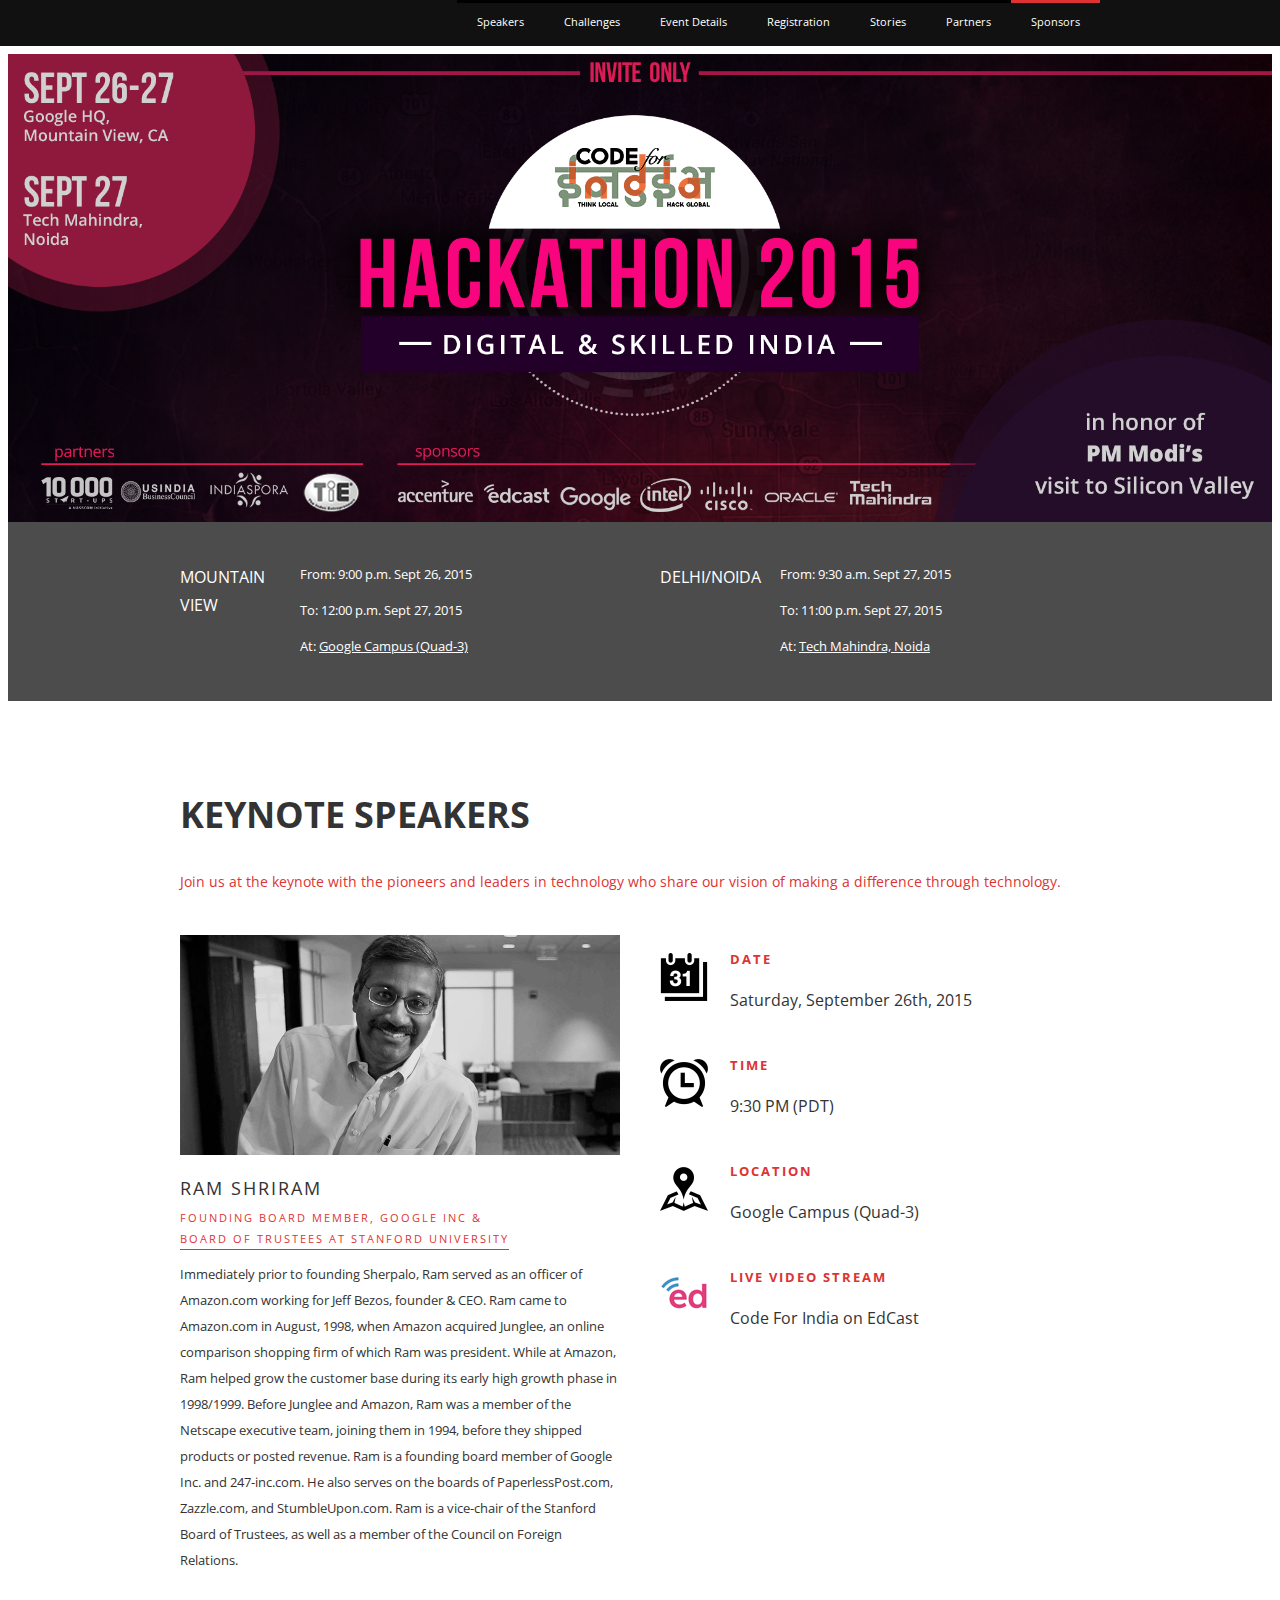
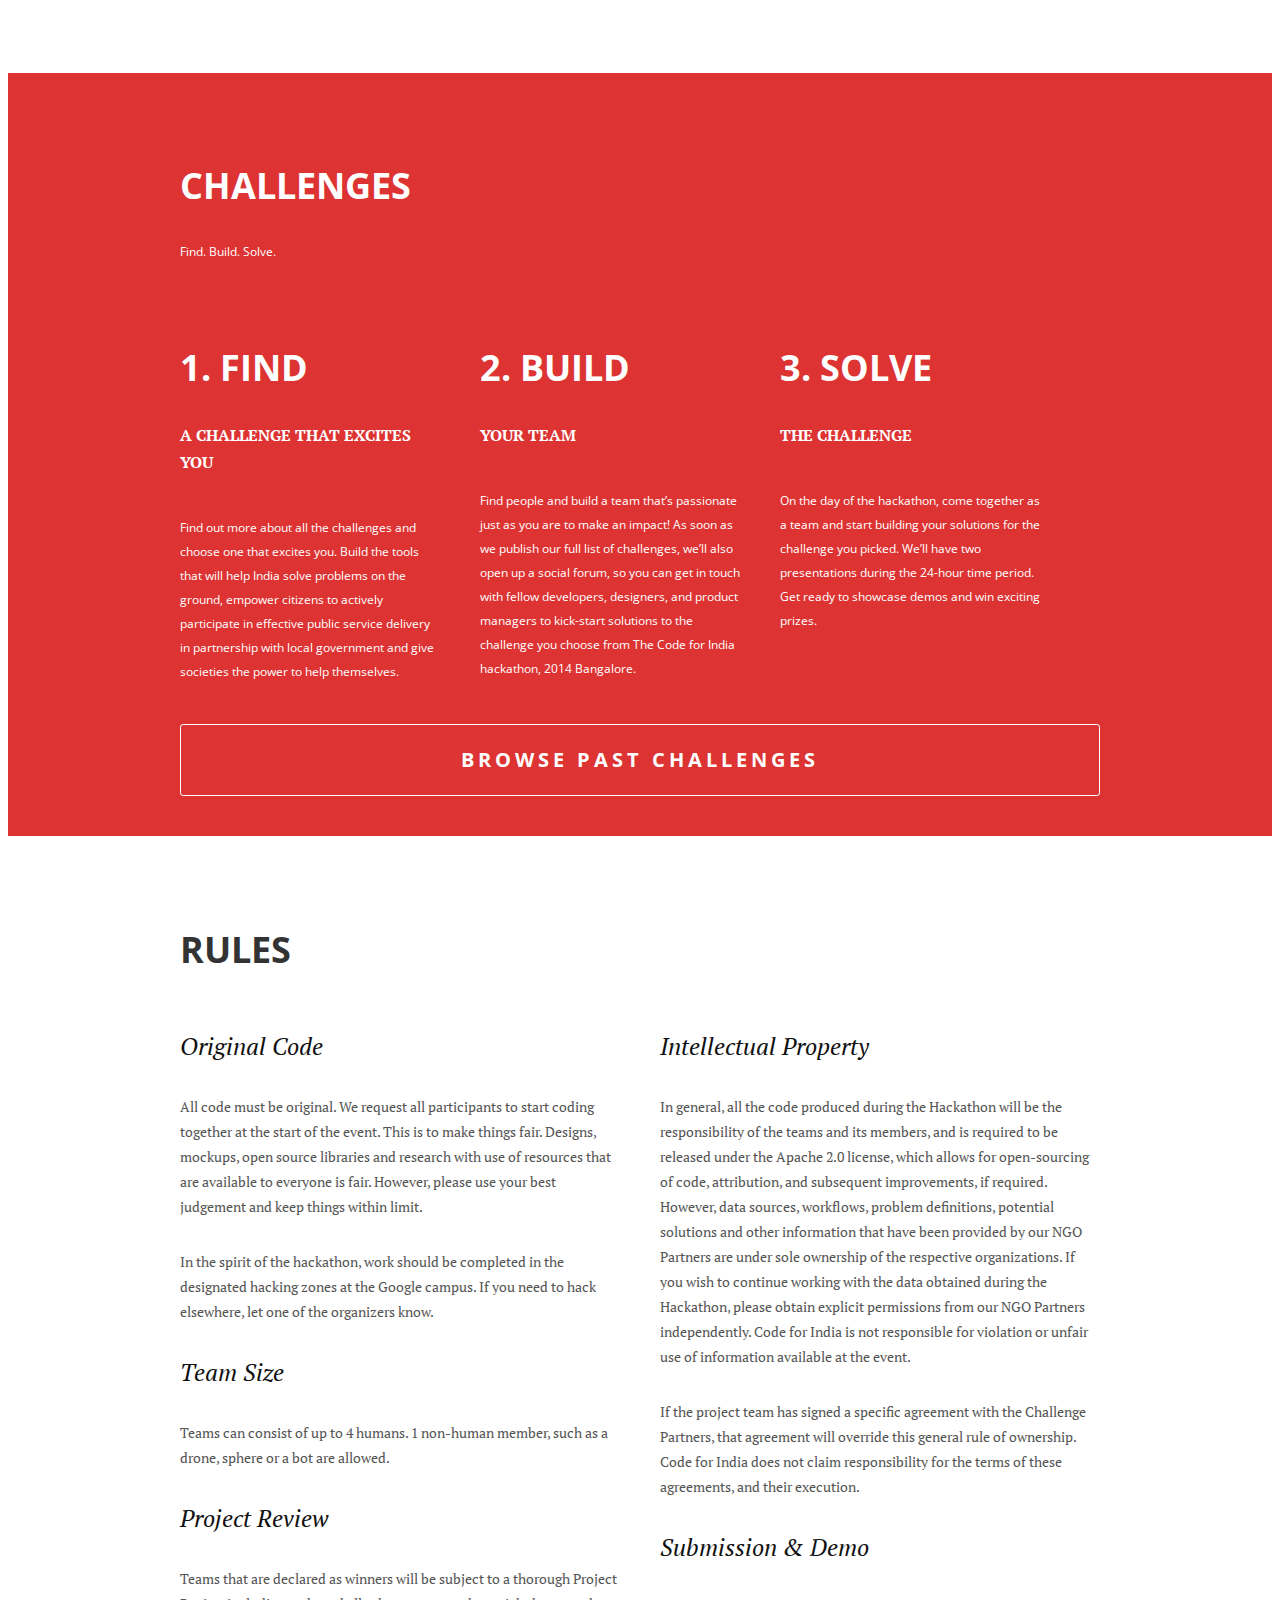
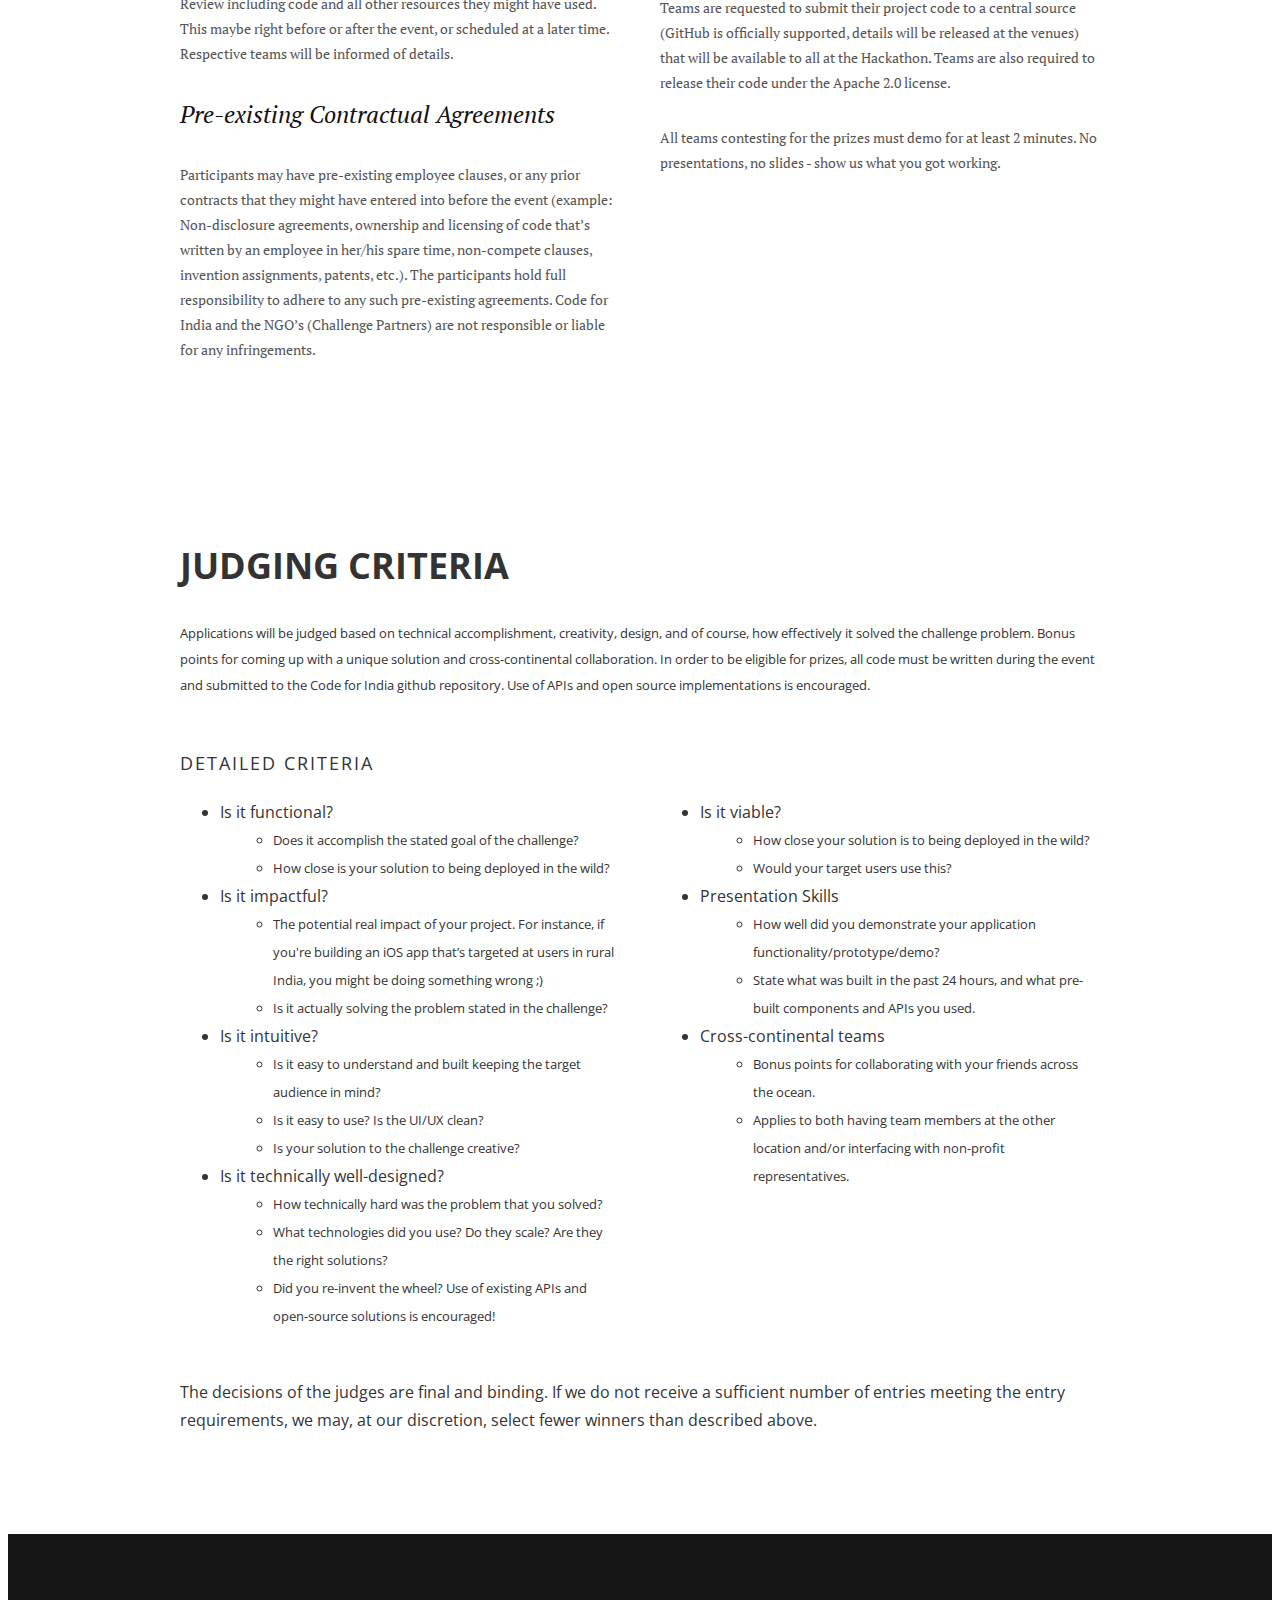
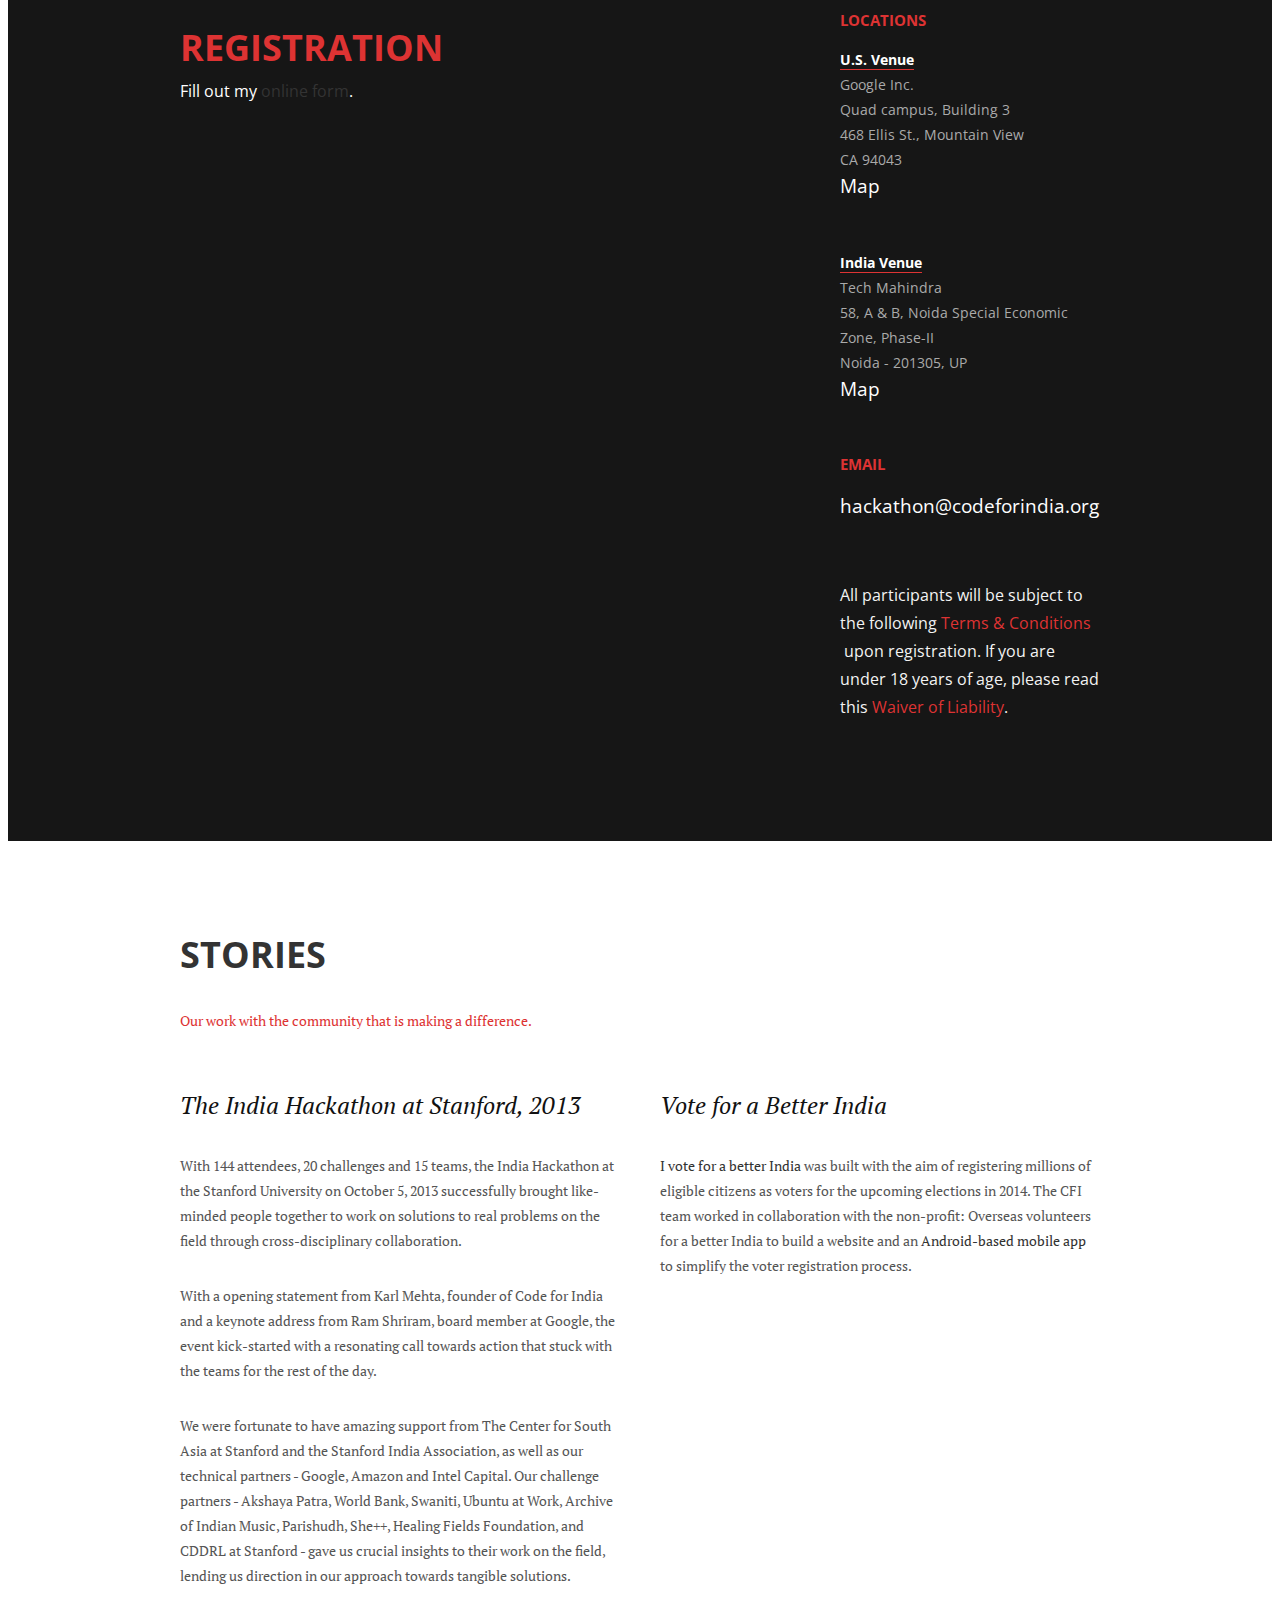
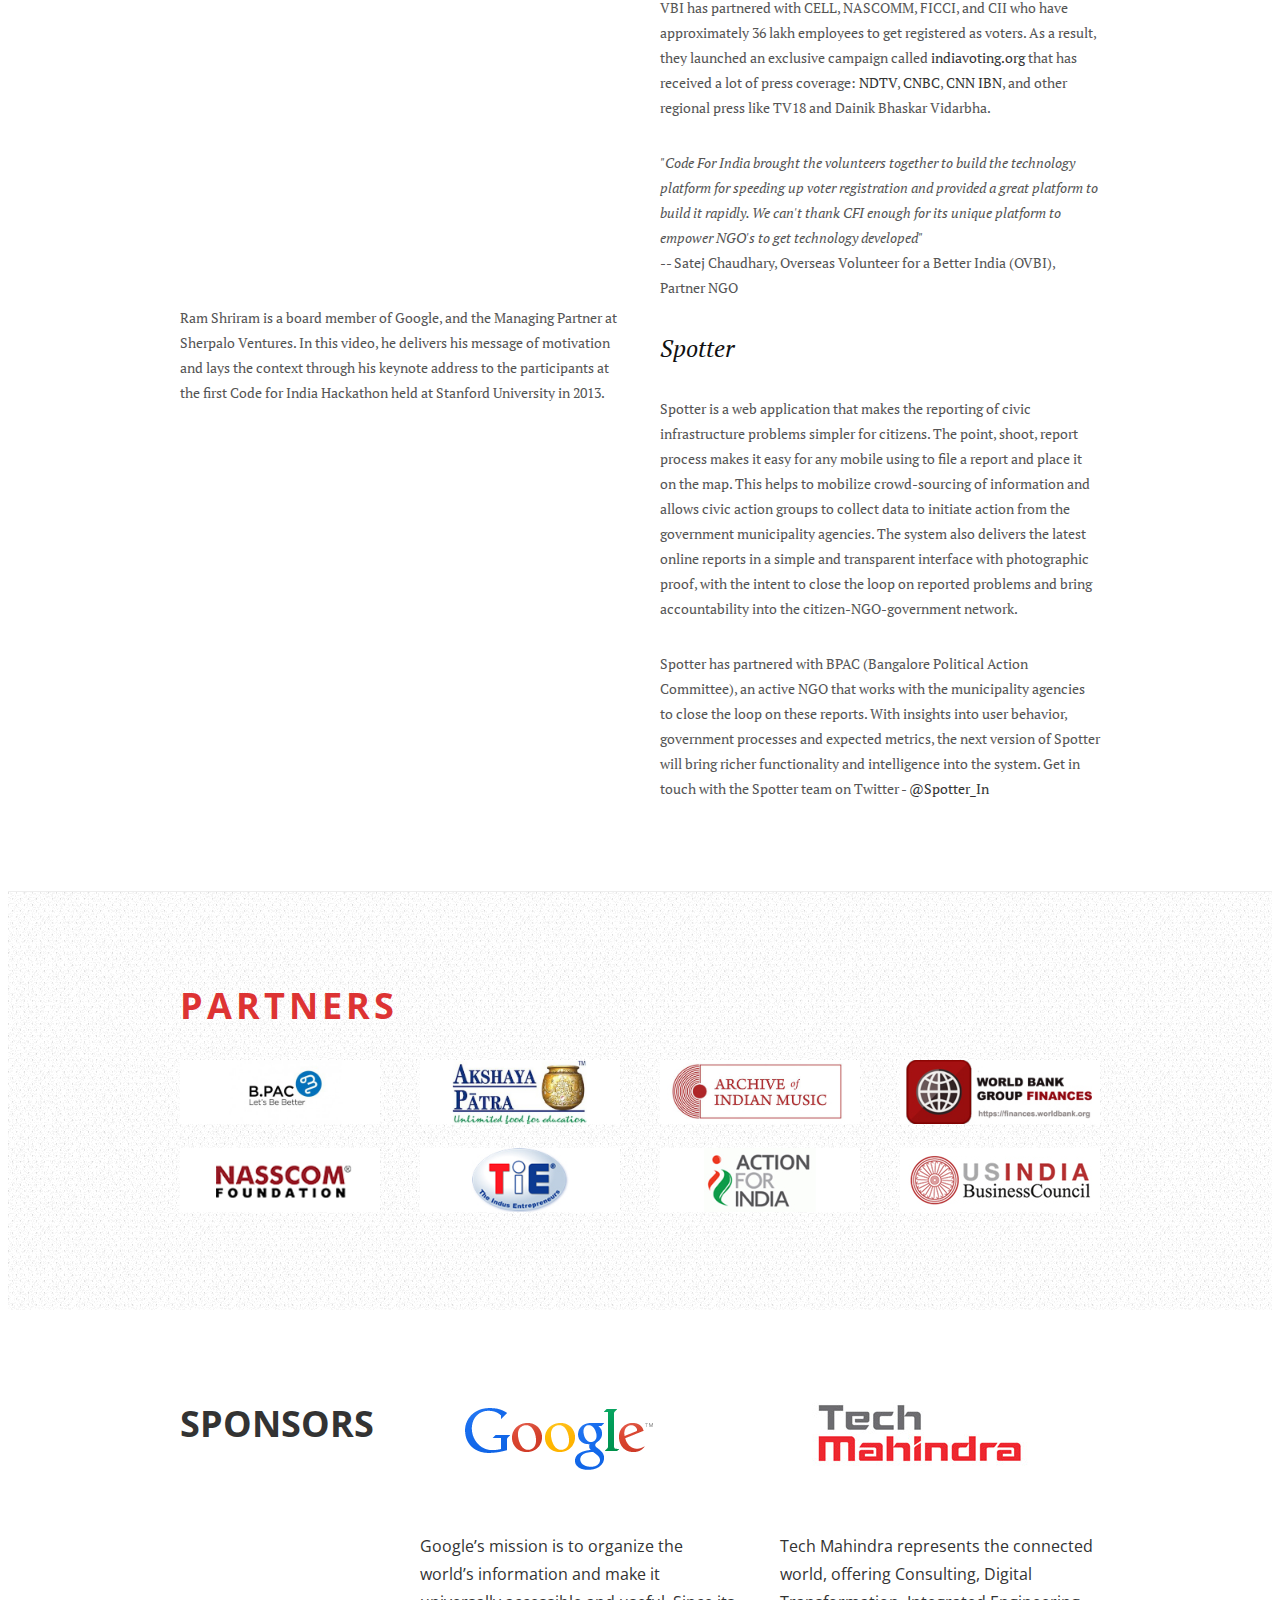
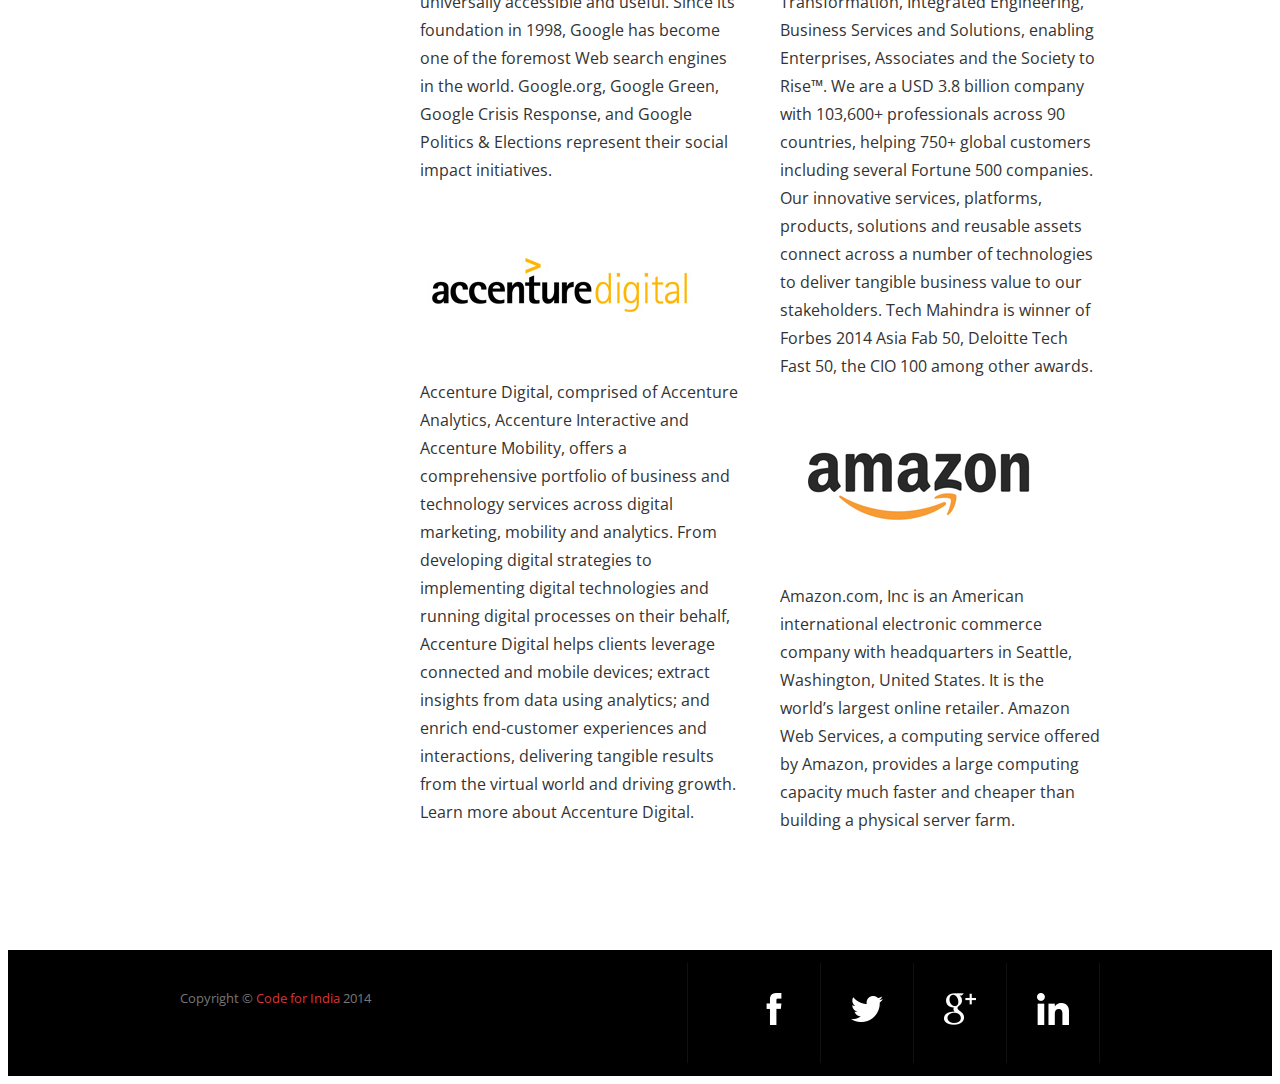
==== commit 14cab0eb: "banner, time, venue, sponsors" ====
--- a/index.html
+++ b/index.html
@@ -111,12 +111,12 @@
 					<p>At: <a href="https://goo.gl/maps/51RFx" style="color: #FFF; text-decoration: underline" target="_blank">Google Campus (Quad-3)</a></p>
 				</div>
 				<div class="two columns">
-					<h2>Delhi</h2>
+					<h2>Delhi/Noida</h2>
 				</div>
 				<div class="six columns">
 					<p>From: 9:30 a.m. Sept 27, 2015</p>
-					<p>To: 12:30 a.m. Sept 28, 2015</p>
-					<p>At: -TBD-</p>
+					<p>To: 11:00 p.m. Sept 27, 2015</p>
+					<p>At: <a href="https://goo.gl/maps/svkRt" style="color: #FFF; text-decoration: underline" target="_blank">Tech Mahindra, Noida</a></p>
 				</div>
 				<div class="clear"></div>
 			</div><!-- // .container -->
@@ -585,8 +585,10 @@
 						</p>
 						<p class="address">
 							<strong class="font-color-white underline-color-primary">India Venue</strong><br />
-							Somewhere awesome in Delhi ...<br/>
-							Know a place? Get in touch with us.<br/>
+							Tech Mahindra<br/>
+							58, A & B, Noida Special Economic Zone, Phase-II<br/>
+							Noida - 201305, UP<br/>
+							<a href="https://goo.gl/maps/svkRt">Map</a>
 						</p>
 
 						<h3>Email</h3>
@@ -711,6 +713,10 @@
 					<div class="clear" style="margin-bottom: 1em;"></div>
 				</div>
 				<div class="six columns">
+					<p><a href="http://www.techmahindra.com/" target="_blank"><img src="images/logo_techm.jpg" /></a></p>
+					<p>Tech Mahindra represents the connected world, offering Consulting, Digital Transformation, Integrated Engineering, Business Services and Solutions, enabling Enterprises, Associates and the Society to Rise™. We are a USD 3.8 billion company with 103,600+ professionals across 90 countries, helping 750+ global customers including several Fortune 500 companies. Our innovative services, platforms, products, solutions and reusable assets connect across a number of technologies to deliver tangible business value to our stakeholders. Tech Mahindra is winner of Forbes 2014 Asia Fab 50, Deloitte Tech Fast 50, the CIO 100 among other awards.</p>
+					<div class="clear" style="margin-bottom: 1em;"></div>
+
 					<p><a href="http://aws.amazon.com" target="_blank"><img src="images/logo_amazon.jpg" /></a></p>
 					<p>Amazon.com, Inc is an American international electronic commerce company with headquarters in Seattle, Washington, United States. It is the world’s largest online retailer. Amazon Web Services, a computing service offered by Amazon, provides a large computing capacity much faster and cheaper than building a physical server farm.</p>
 					<div class="clear" style="margin-bottom: 1em;"></div>
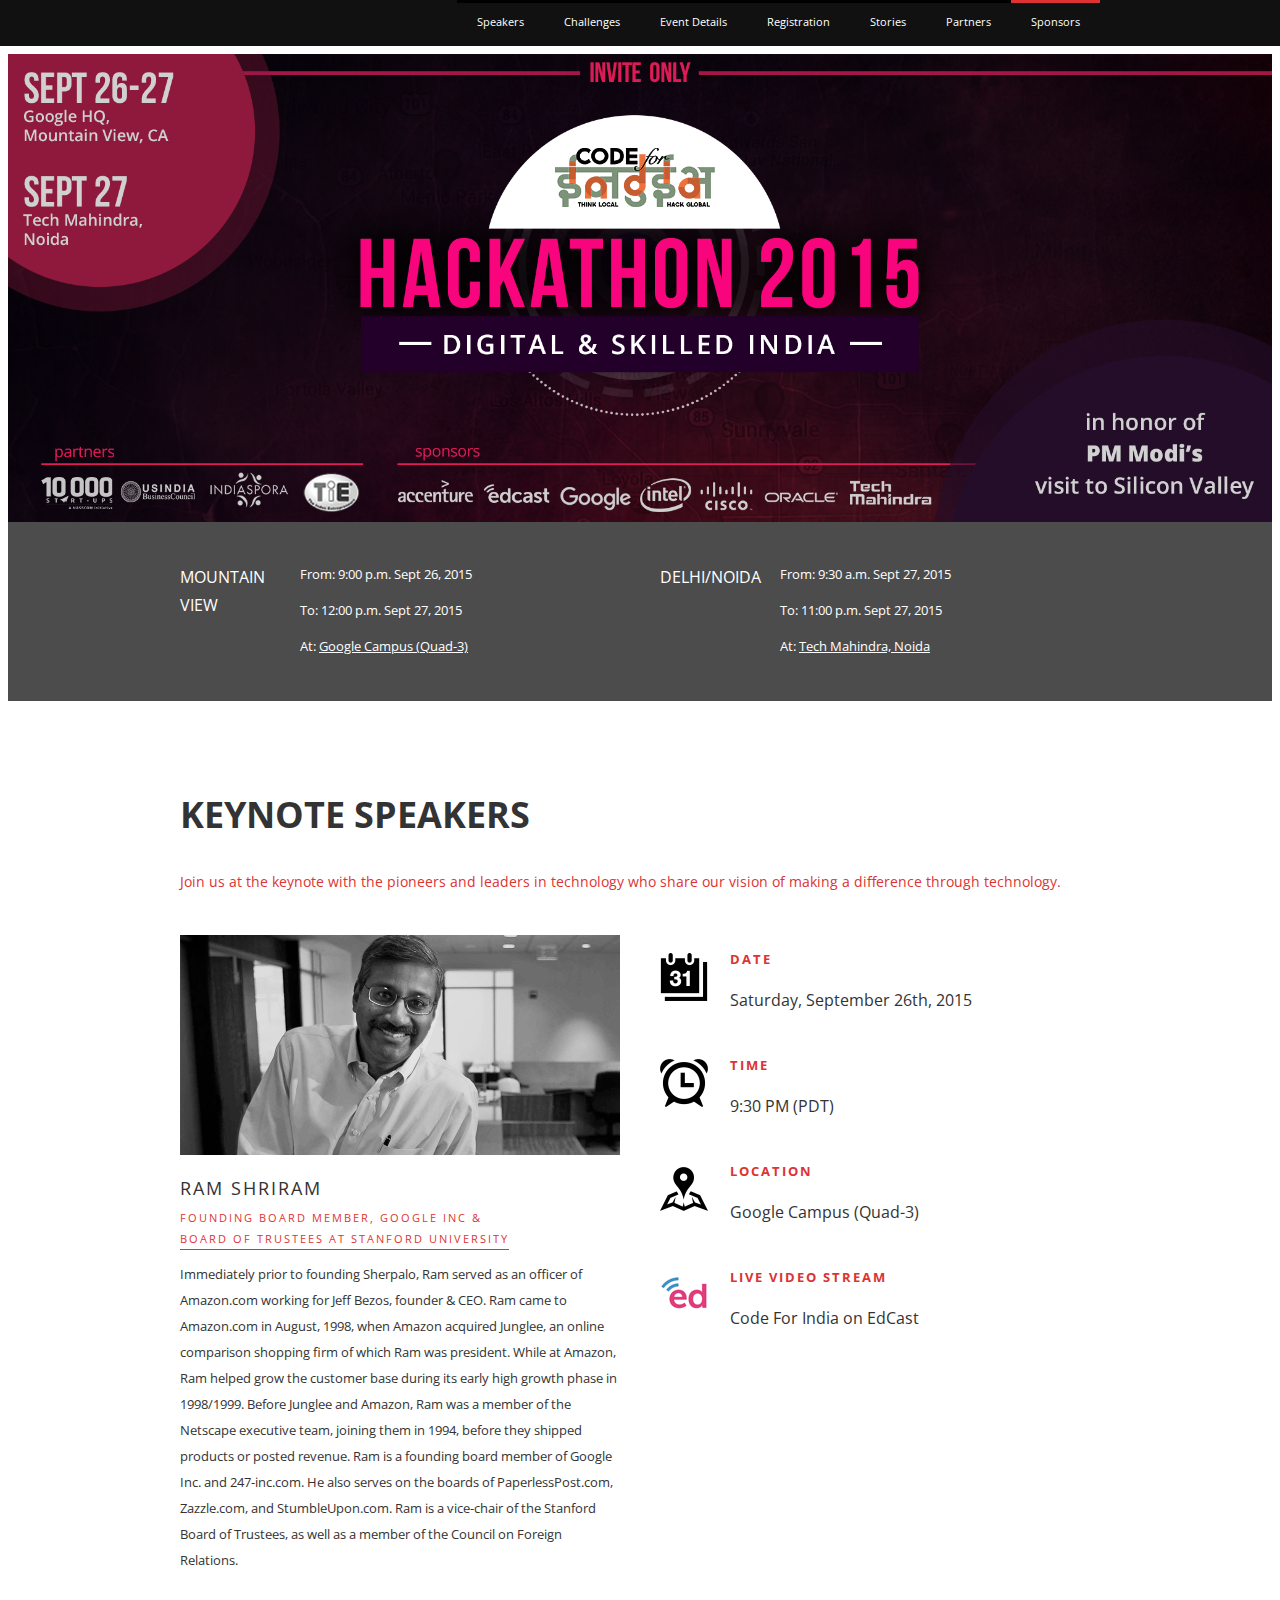
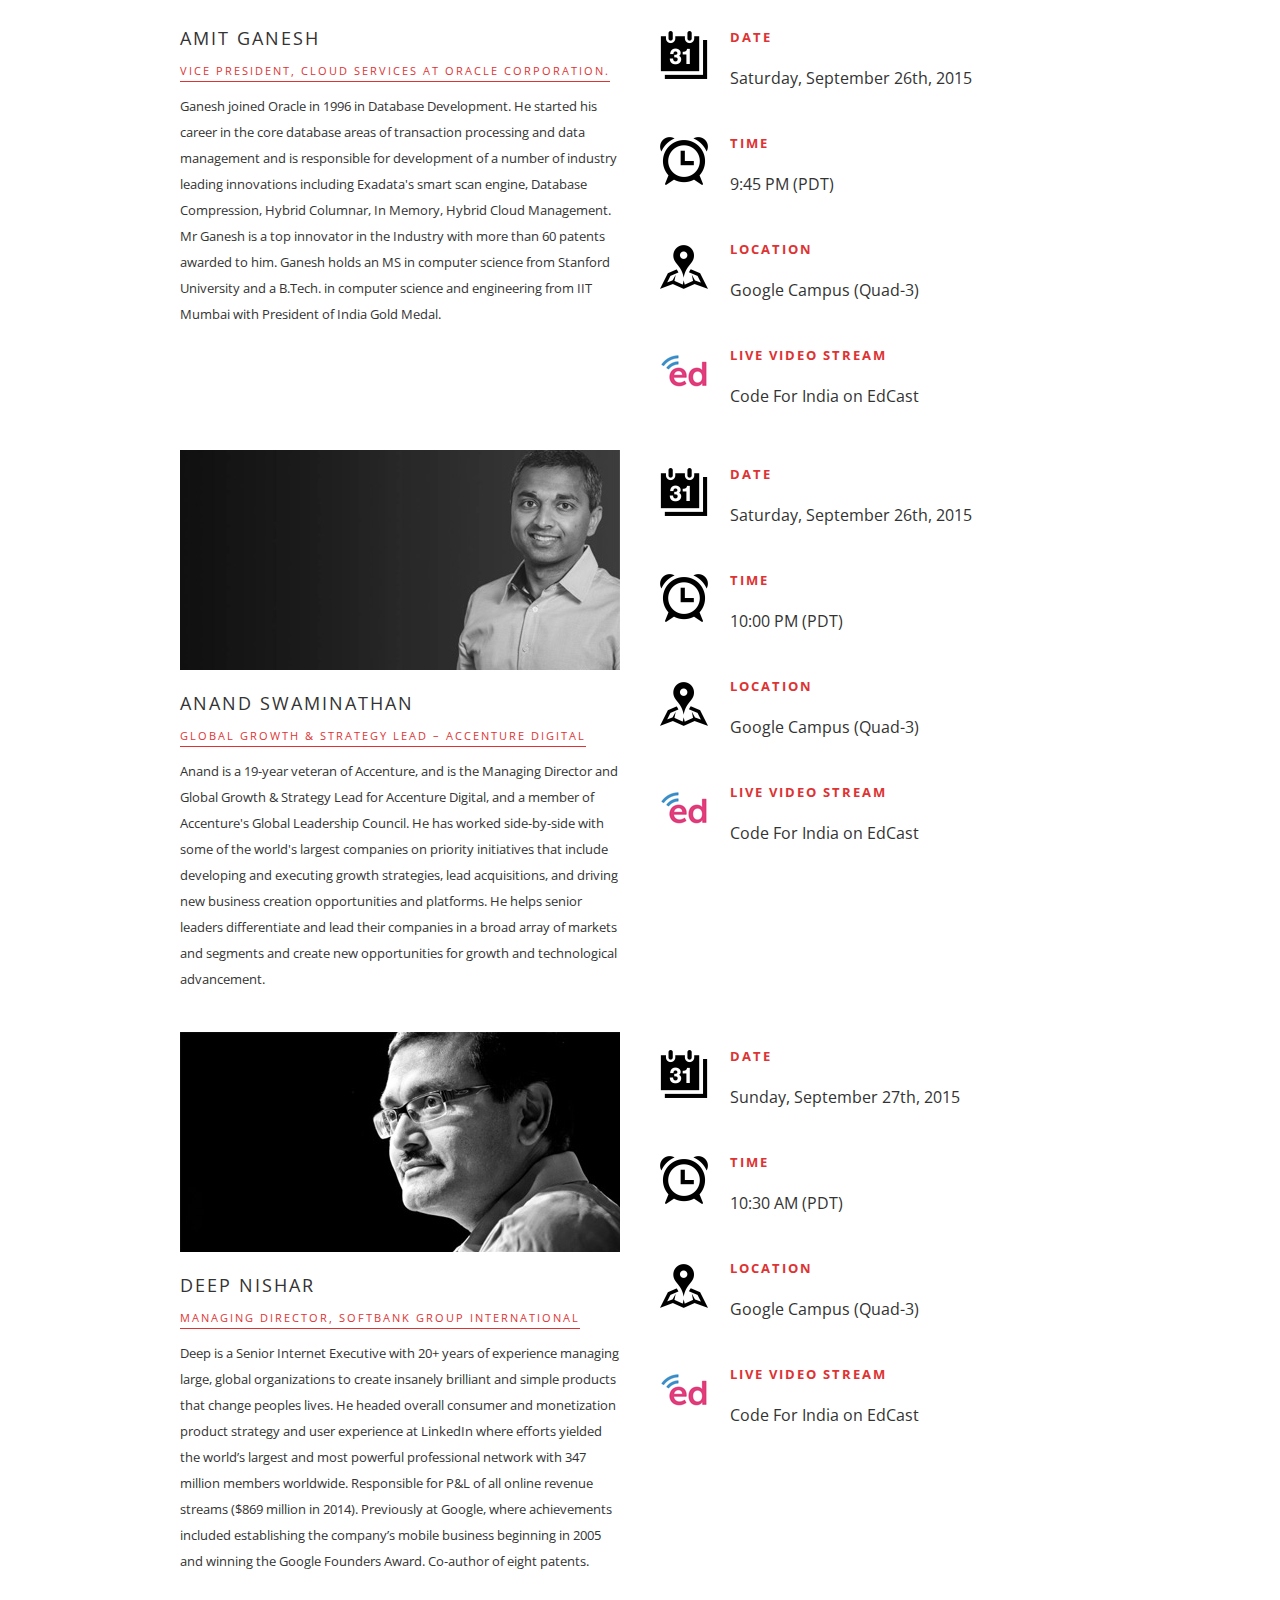
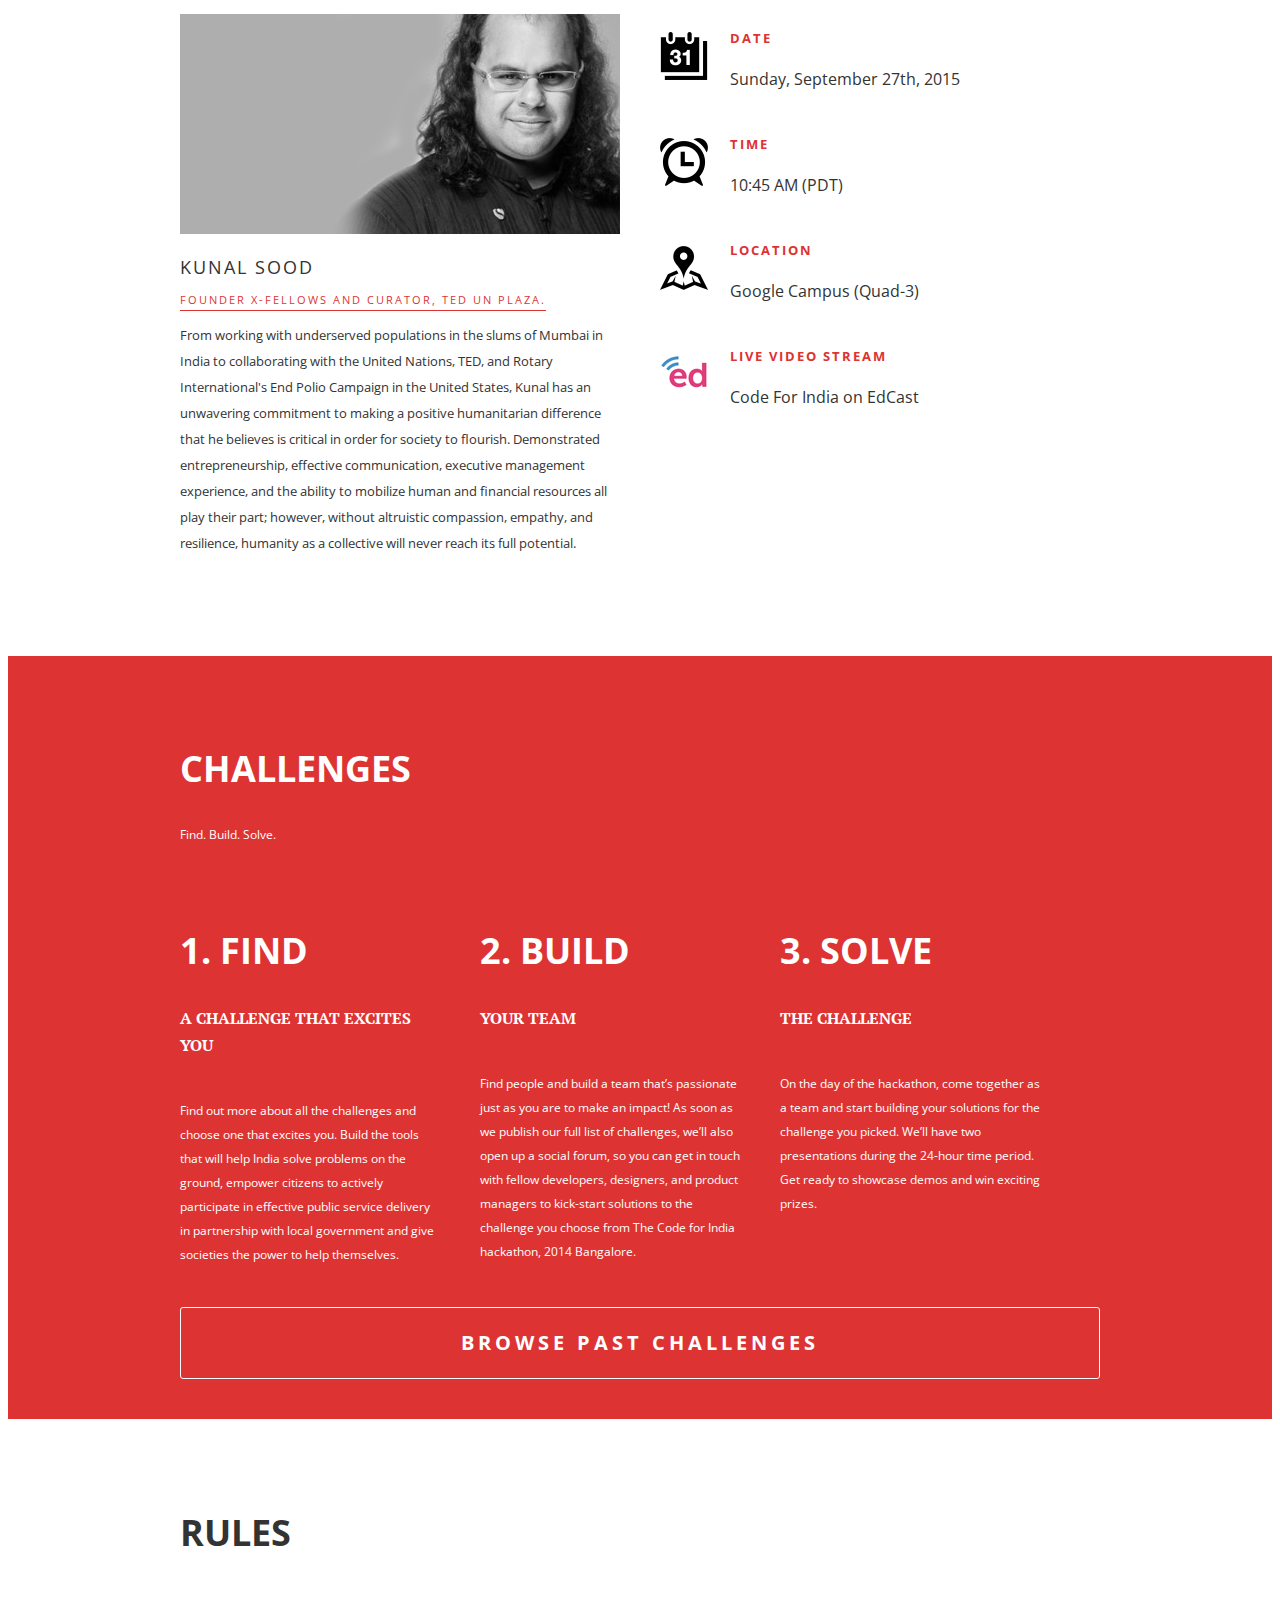
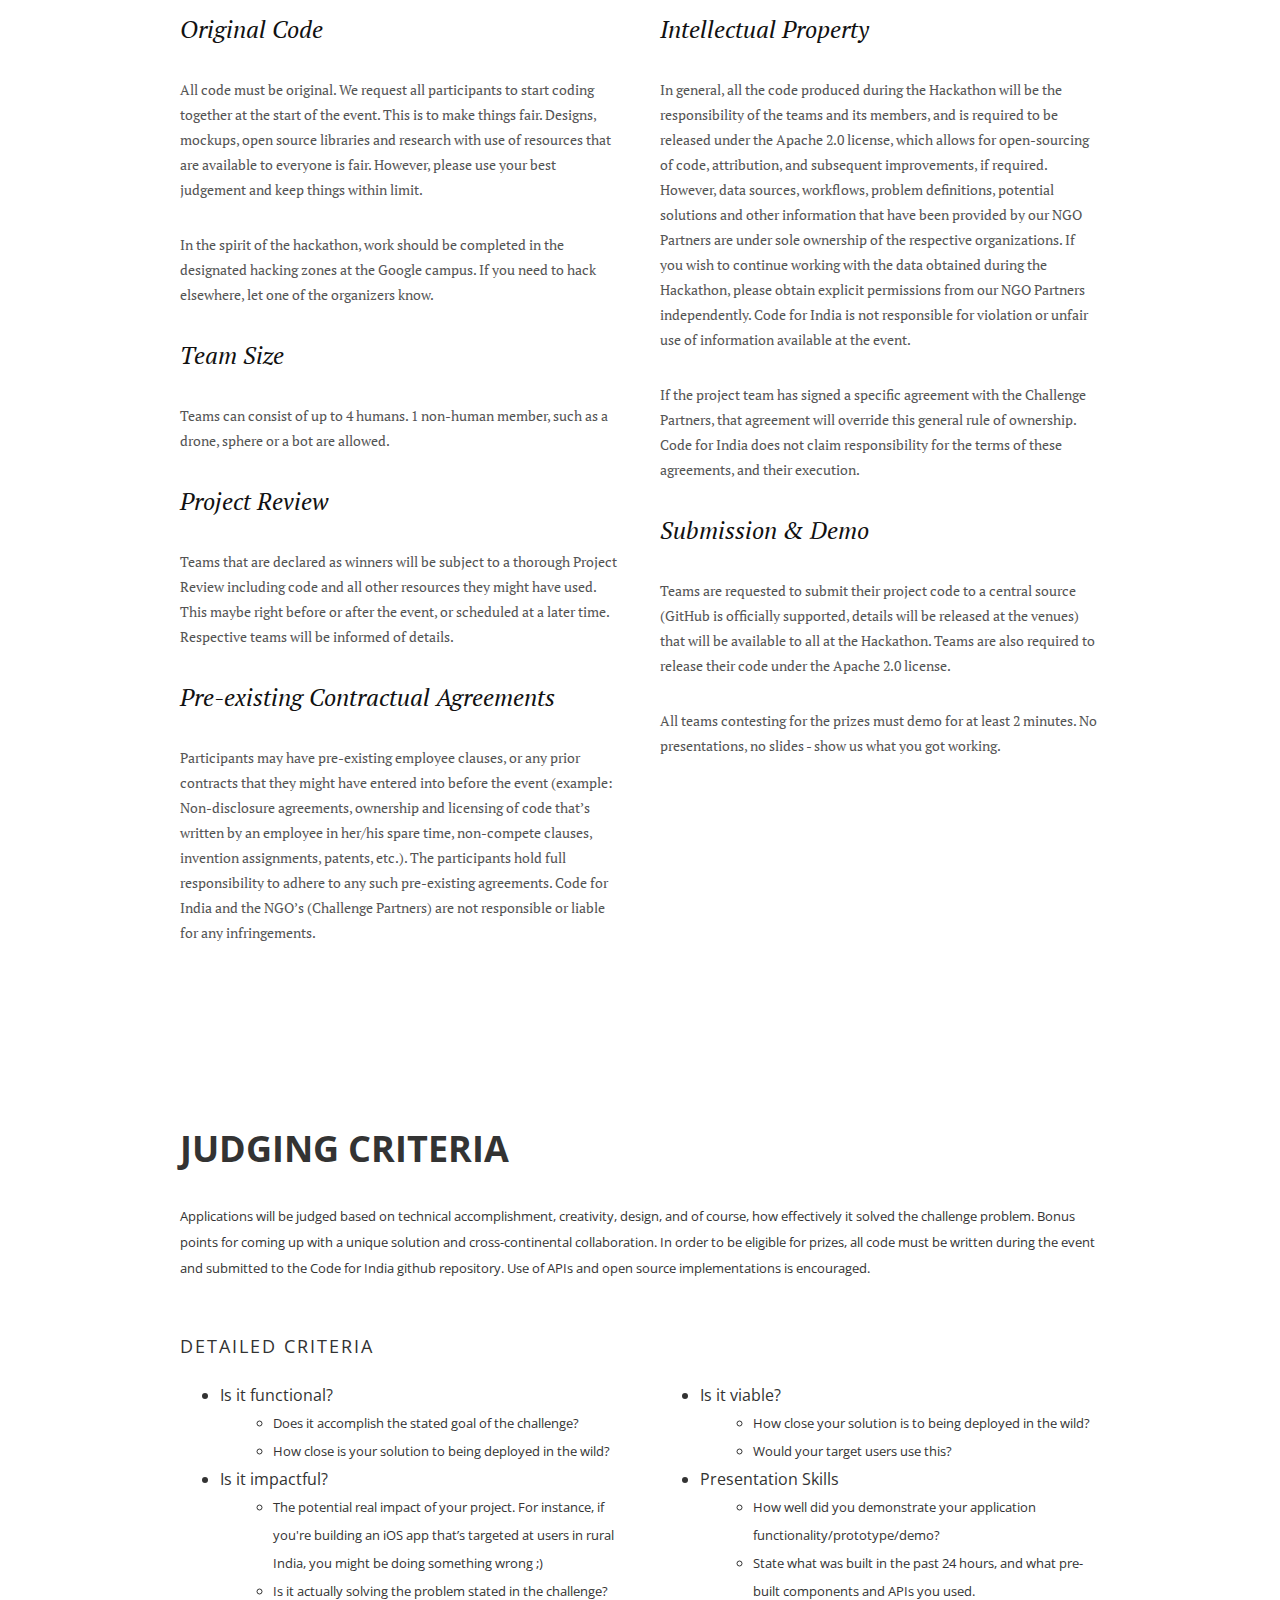
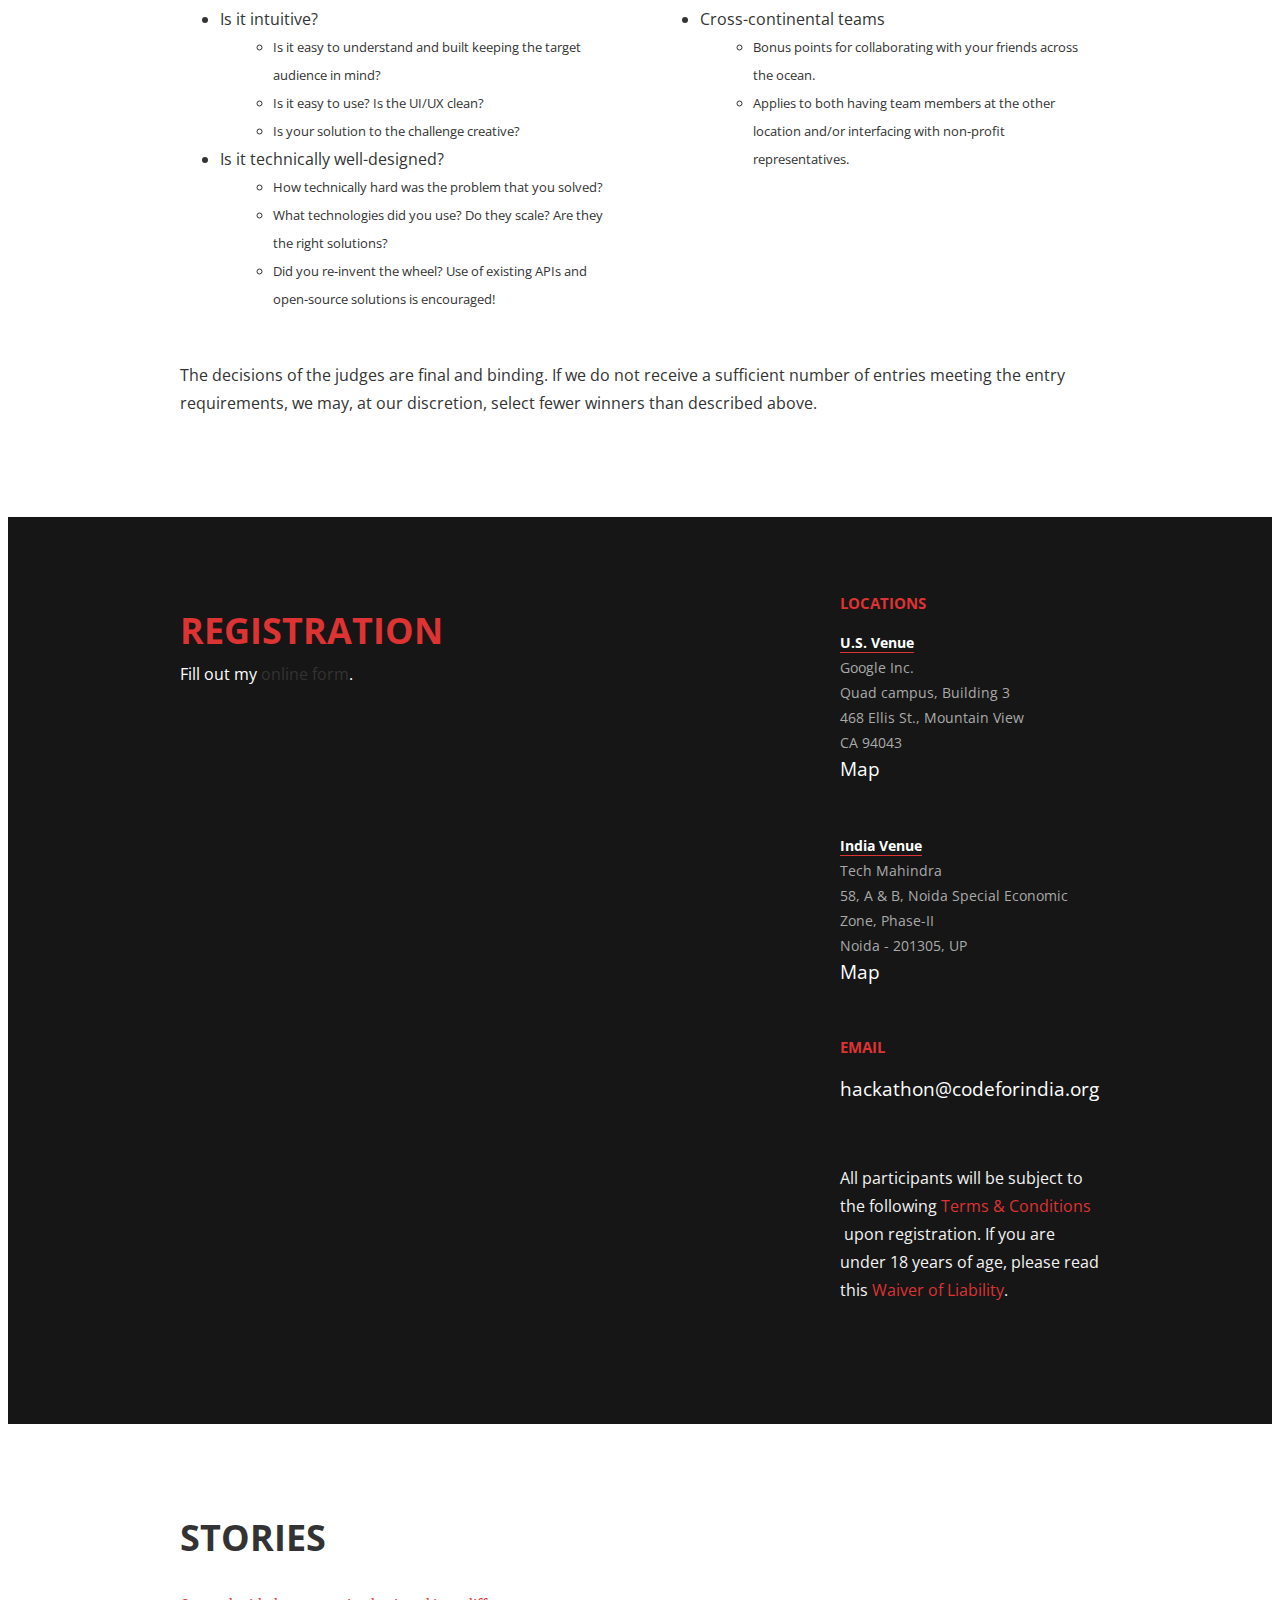
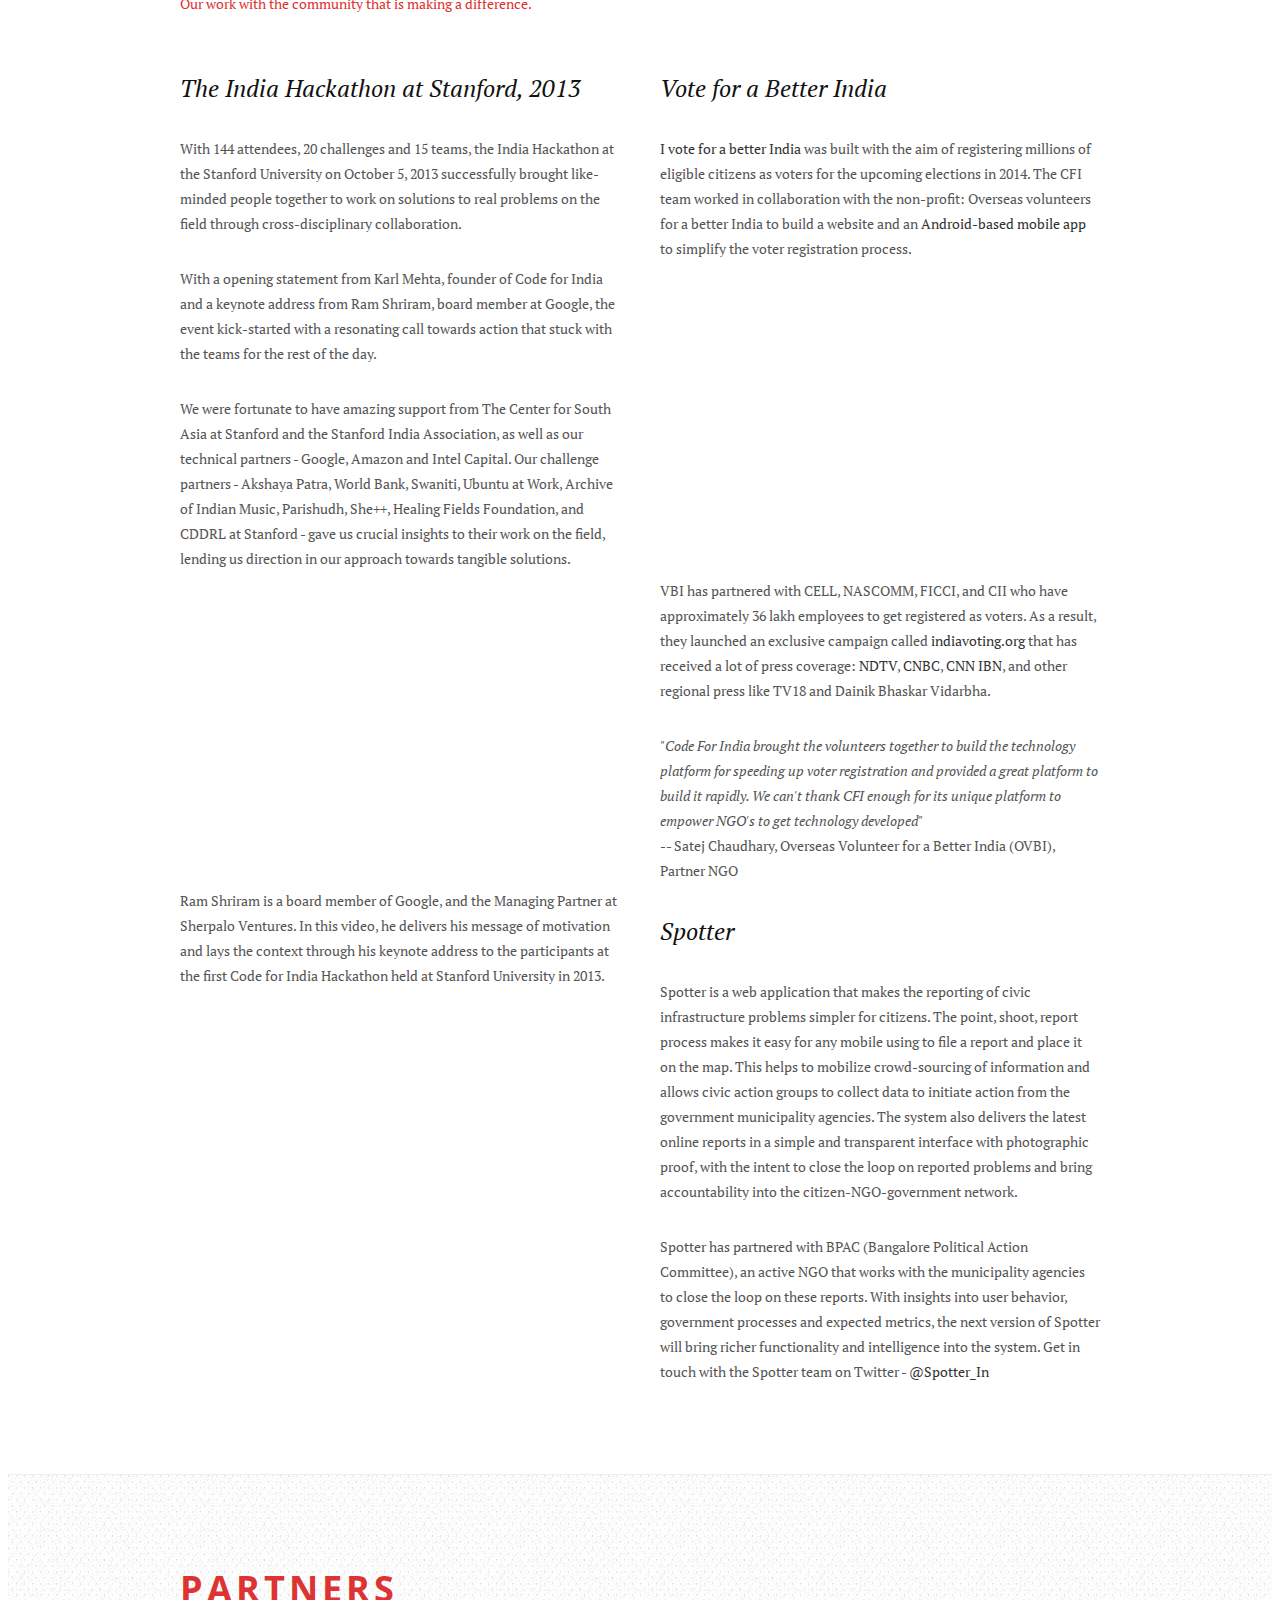
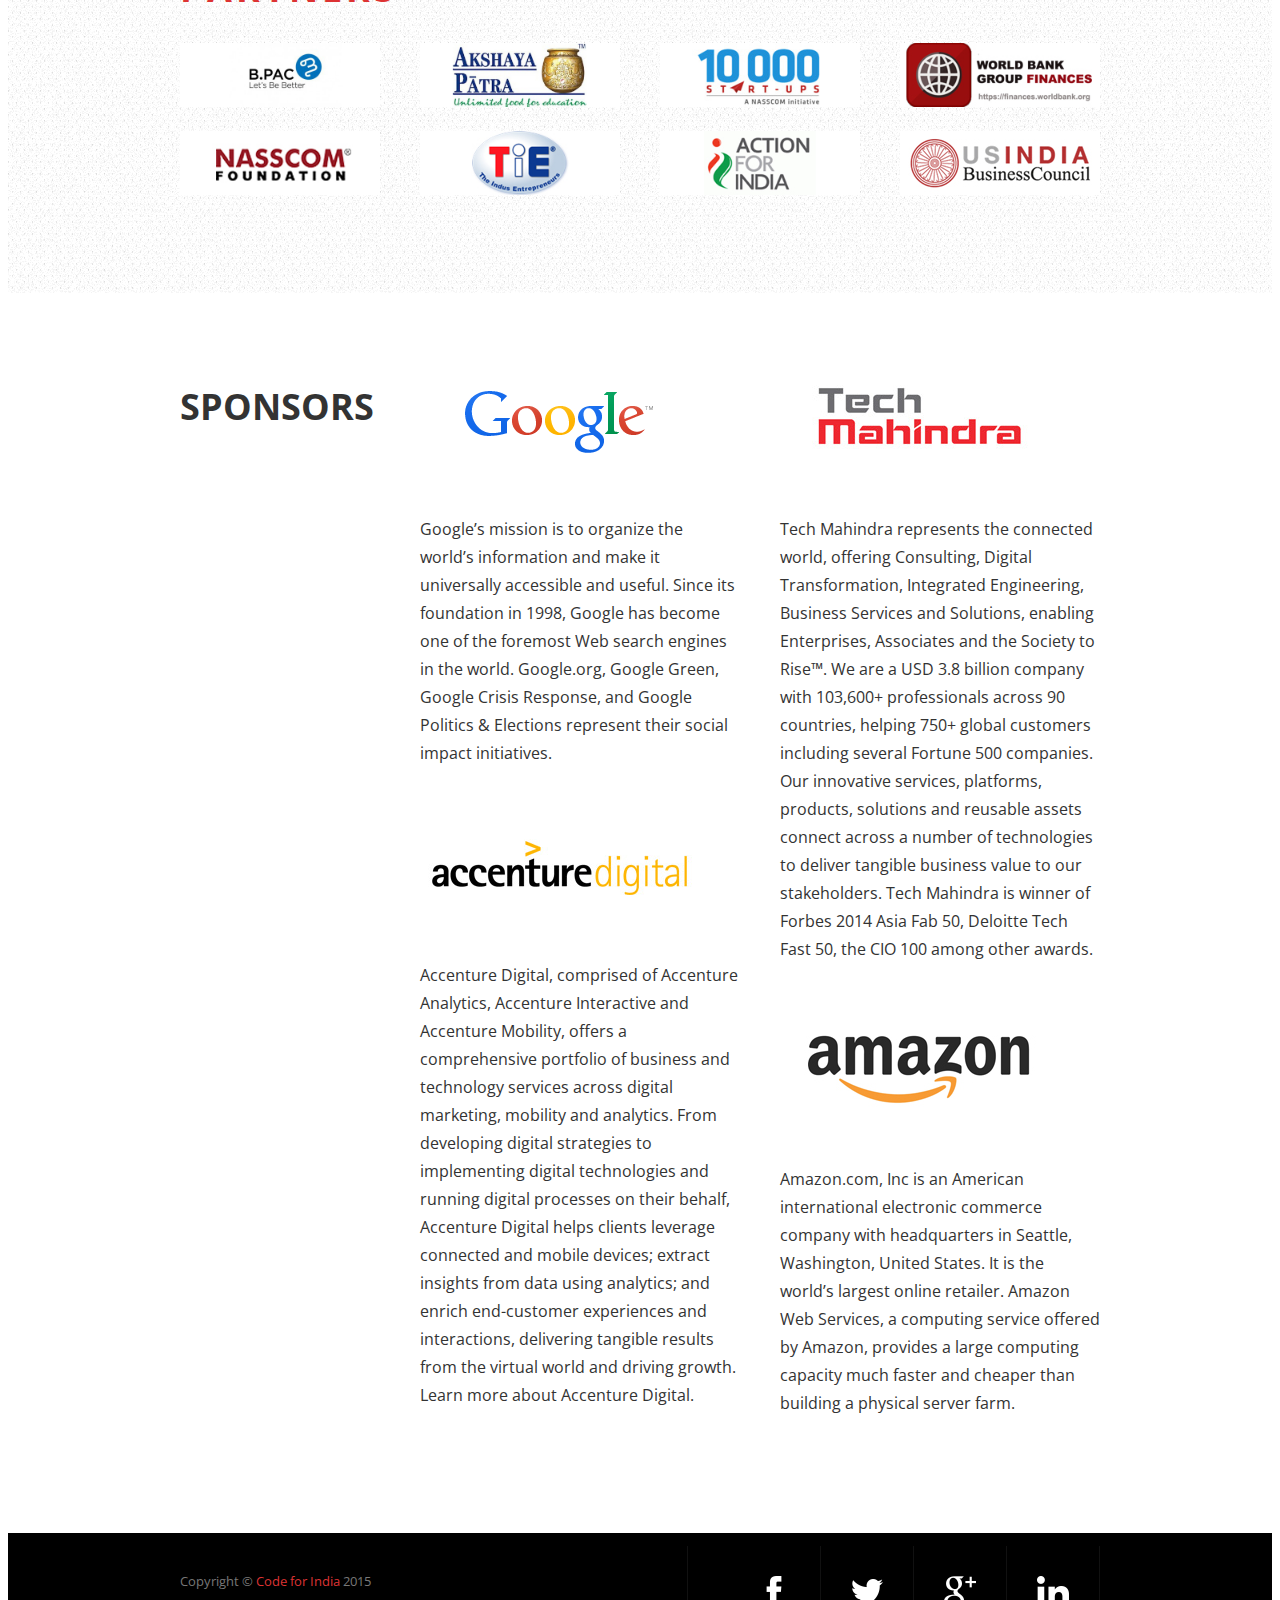
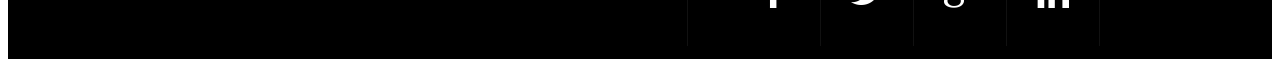
==== commit 6bac6a9a: "keynote speaker updates" ====
--- a/index.html
+++ b/index.html
@@ -162,6 +162,123 @@
 				</div><!-- // .eight -->
 				<div class="clear"></div>
 			</div><!-- // .container -->
+
+			<div class="container">
+				<div class="eight columns">
+					<div class="item">
+						<!-- <img src="images/shriram.jpg" alt="Ram Shriram" /> -->
+						<h3>Amit Ganesh<br /><span class="speaker-title"> Vice President, Cloud Services at Oracle Corporation.</span></h3>
+						<p>Ganesh joined Oracle in 1996 in Database Development. He started his career in the core database areas of transaction processing and data management and is responsible for development of a number of industry leading innovations including Exadata's smart scan engine, Database Compression, Hybrid Columnar, In Memory, Hybrid Cloud Management. Mr Ganesh is a top innovator in the Industry with more than 60 patents awarded to him. Ganesh holds an MS in computer science from Stanford University and a B.Tech. in computer science and engineering from IIT Mumbai with President of India Gold Medal.</p>
+					</div><!-- // .item -->
+				</div><!-- // .eight -->
+				<div class="eight columns">
+					<div id="box-date">
+						<h3>Date</h3>
+						<p>Saturday, September 26th, 2015</p>
+					</div><!-- // #box-date -->
+					<div id="box-time">
+						<h3>Time</h3>
+						<p>9:45 PM (PDT)</p>
+					</div><!-- // #box-time -->
+					<div id="box-location">
+						<h3>Location</h3>
+						<p><a href="https://goo.gl/maps/51RFx" target="_blank">Google Campus (Quad-3)</a></p>
+					</div><!-- // #box-location -->
+					<div id="box-media">
+						<h3>Live Video Stream</h3>
+						<p><a href="http://edcast.com/CodeforIndia" target="_blank">Code For India on EdCast</a></p>
+					</div><!-- // #box-media -->
+				</div><!-- // .eight -->
+				<div class="clear"></div>
+			</div><!-- // .container -->
+
+			<div class="container">
+				<div class="eight columns">
+					<div class="item">
+						<img src="images/swaminathan.jpg" alt="Anand Swaminathan" />
+						<h3>Anand Swaminathan<br /><span class="speaker-title">Global Growth & Strategy Lead – Accenture Digital</span></h3>
+						<p>Anand is a 19-year veteran of Accenture, and is the Managing Director and Global Growth & Strategy Lead for Accenture Digital, and a member of Accenture's Global Leadership Council. He has worked side-by-side with some of the world's largest companies on priority initiatives that include developing and executing growth strategies, lead acquisitions, and driving new business creation opportunities and platforms. He helps senior leaders differentiate and lead their companies in a broad array of markets and segments and create new opportunities for growth and technological advancement.</p>
+					</div><!-- // .item -->
+				</div><!-- // .eight -->
+				<div class="eight columns">
+					<div id="box-date">
+						<h3>Date</h3>
+						<p>Saturday, September 26th, 2015</p>
+					</div><!-- // #box-date -->
+					<div id="box-time">
+						<h3>Time</h3>
+						<p>10:00 PM (PDT)</p>
+					</div><!-- // #box-time -->
+					<div id="box-location">
+						<h3>Location</h3>
+						<p><a href="https://goo.gl/maps/51RFx" target="_blank">Google Campus (Quad-3)</a></p>
+					</div><!-- // #box-location -->
+					<div id="box-media">
+						<h3>Live Video Stream</h3>
+						<p><a href="http://edcast.com/CodeforIndia" target="_blank">Code For India on EdCast</a></p>
+					</div><!-- // #box-media -->
+				</div><!-- // .eight -->
+				<div class="clear"></div>
+			</div><!-- // .container -->
+
+			<div class="container">
+				<div class="eight columns">
+					<div class="item">
+						<img src="images/nishar.jpg" alt="Deep Nishar" />
+						<h3>Deep Nishar<br /><span class="speaker-title">Managing Director, SoftBank Group International</span></h3>
+						<p>Deep is a Senior Internet Executive with 20+ years of experience managing large, global organizations to create insanely brilliant and simple products that change peoples lives. He headed overall consumer and monetization product strategy and user experience at LinkedIn where efforts yielded the world’s largest and most powerful professional network with 347 million members worldwide. Responsible for P&L of all online revenue streams ($869 million in 2014). Previously at Google, where achievements included establishing the company’s mobile business beginning in 2005 and winning the Google Founders Award. Co-author of eight patents.</p>
+					</div><!-- // .item -->
+				</div><!-- // .eight -->
+				<div class="eight columns">
+					<div id="box-date">
+						<h3>Date</h3>
+						<p>Sunday, September 27th, 2015</p>
+					</div><!-- // #box-date -->
+					<div id="box-time">
+						<h3>Time</h3>
+						<p>10:30 AM (PDT)</p>
+					</div><!-- // #box-time -->
+					<div id="box-location">
+						<h3>Location</h3>
+						<p><a href="https://goo.gl/maps/51RFx" target="_blank">Google Campus (Quad-3)</a></p>
+					</div><!-- // #box-location -->
+					<div id="box-media">
+						<h3>Live Video Stream</h3>
+						<p><a href="http://edcast.com/CodeforIndia" target="_blank">Code For India on EdCast</a></p>
+					</div><!-- // #box-media -->
+				</div><!-- // .eight -->
+				<div class="clear"></div>
+			</div><!-- // .container -->
+
+			<div class="container">
+				<div class="eight columns">
+					<div class="item">
+						<img src="images/sood.jpg" alt="Kunal Sood" />
+						<h3>Kunal Sood<br /><span class="speaker-title">Founder X-Fellows and Curator, TED UN Plaza.</span></h3>
+						<p>From working with underserved populations in the slums of Mumbai in India to collaborating with the United Nations, TED, and Rotary International's End Polio Campaign in the United States, Kunal has an unwavering commitment to making a positive humanitarian difference that he believes is critical in order for society to flourish. Demonstrated entrepreneurship, effective communication, executive management experience, and the ability to mobilize human and financial resources all play their part; however, without altruistic compassion, empathy, and resilience, humanity as a collective will never reach its full potential.</p>
+					</div><!-- // .item -->
+				</div><!-- // .eight -->
+				<div class="eight columns">
+					<div id="box-date">
+						<h3>Date</h3>
+						<p>Sunday, September 27th, 2015</p>
+					</div><!-- // #box-date -->
+					<div id="box-time">
+						<h3>Time</h3>
+						<p>10:45 AM (PDT)</p>
+					</div><!-- // #box-time -->
+					<div id="box-location">
+						<h3>Location</h3>
+						<p><a href="https://goo.gl/maps/51RFx" target="_blank">Google Campus (Quad-3)</a></p>
+					</div><!-- // #box-location -->
+					<div id="box-media">
+						<h3>Live Video Stream</h3>
+						<p><a href="http://edcast.com/CodeforIndia" target="_blank">Code For India on EdCast</a></p>
+					</div><!-- // #box-media -->
+				</div><!-- // .eight -->
+				<div class="clear"></div>
+			</div><!-- // .container -->
+
 		</div><!-- // #section-white-type1 -->
 	</div>
 
@@ -667,7 +784,7 @@
 					<a href="#"><img target="_blank" src="images/logo_akshaya_patra.jpg" /></a>
 				</div>
 				<div class="four columns">
-					<a href="#"><img target="_blank" src="images/logo_aim.jpg" /></a>
+					<a href="#"><img target="_blank" src="images/logo_10kstartups.jpg" /></a>
 				</div>
 				<div class="four columns">
 					<a href="#"><img target="_blank" src="images/logo_world_bank.jpg" /></a>
@@ -730,7 +847,7 @@
 	<div id="section-footer">
 		<div class="container">
 			<div class="eight columns">
-				<p id="copytext">Copyright &copy; <a target="_blank" href="http://www.codeforindia.org" title="Code for India">Code for India</a> 2014</p>
+				<p id="copytext">Copyright &copy; <a target="_blank" href="http://www.codeforindia.org" title="Code for India">Code for India</a> 2015</p>
 			</div><!-- // .eight -->
 
 			<div class="eight columns">
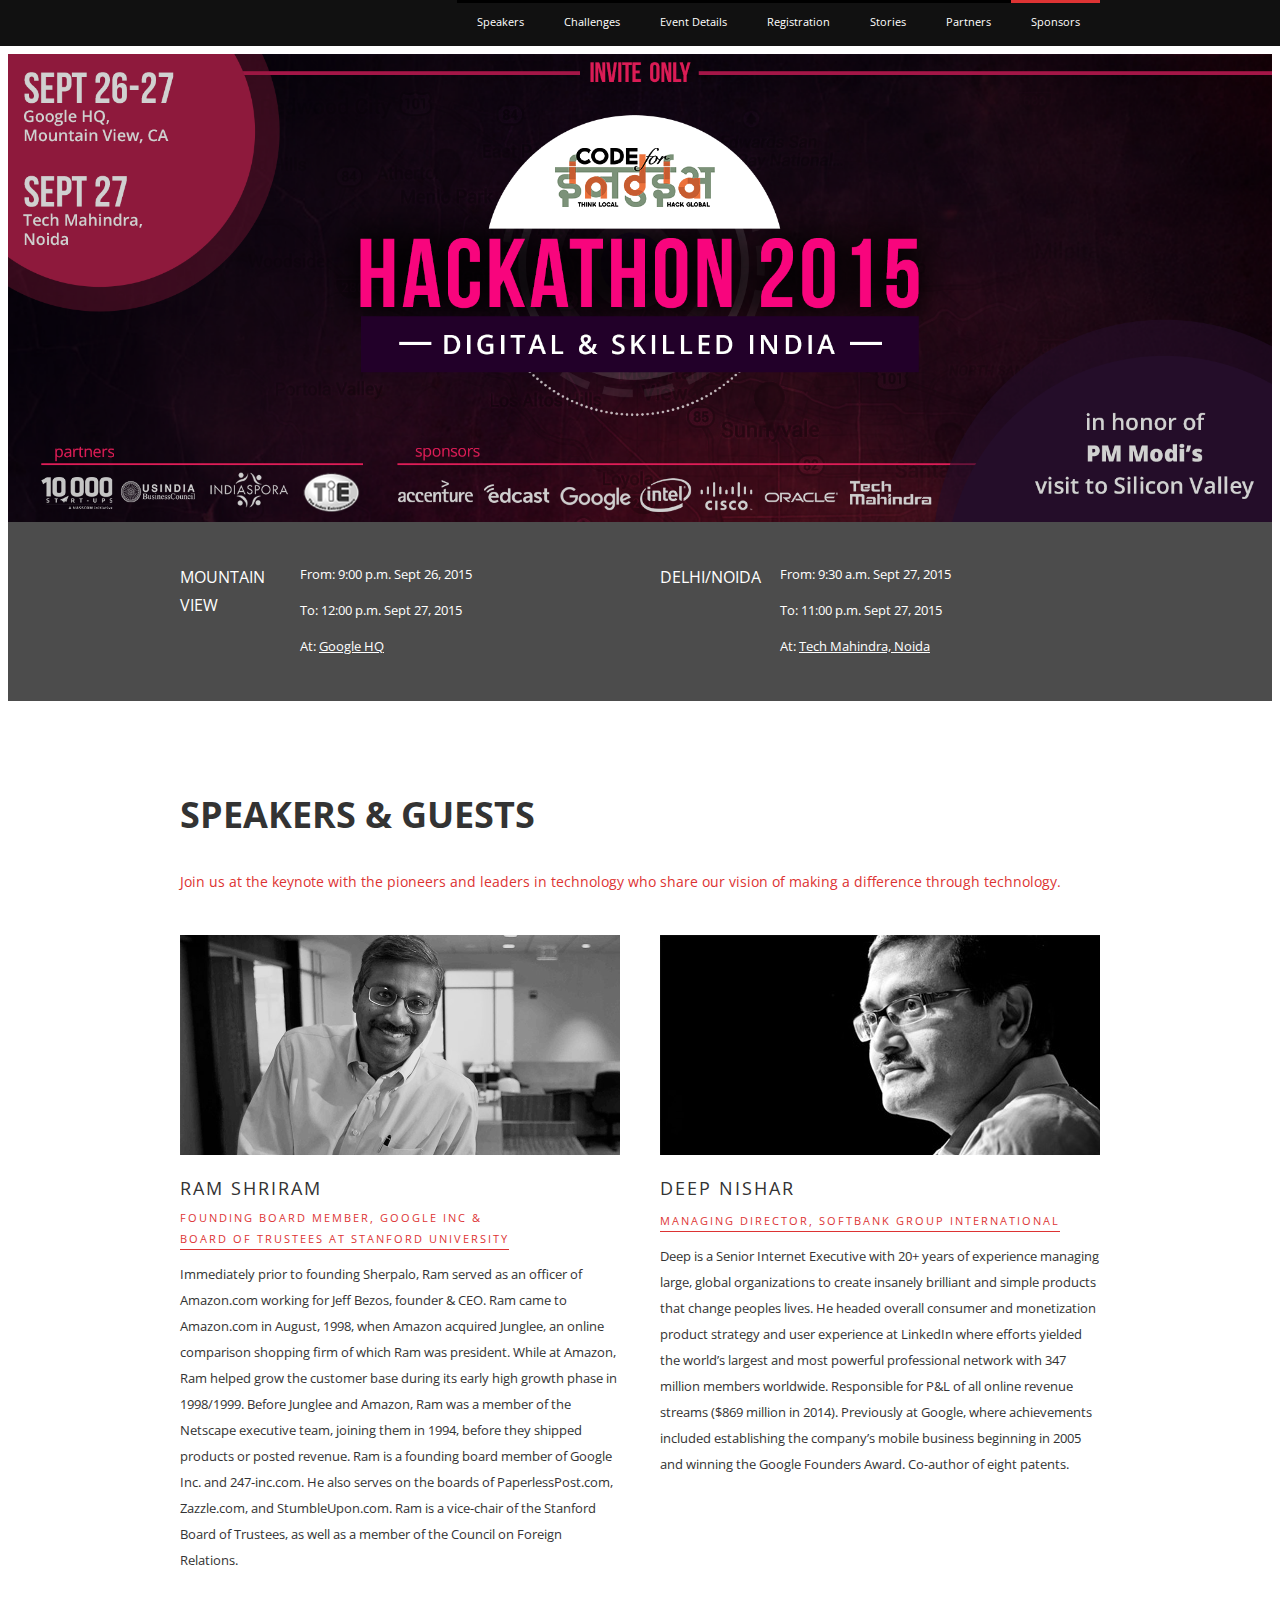
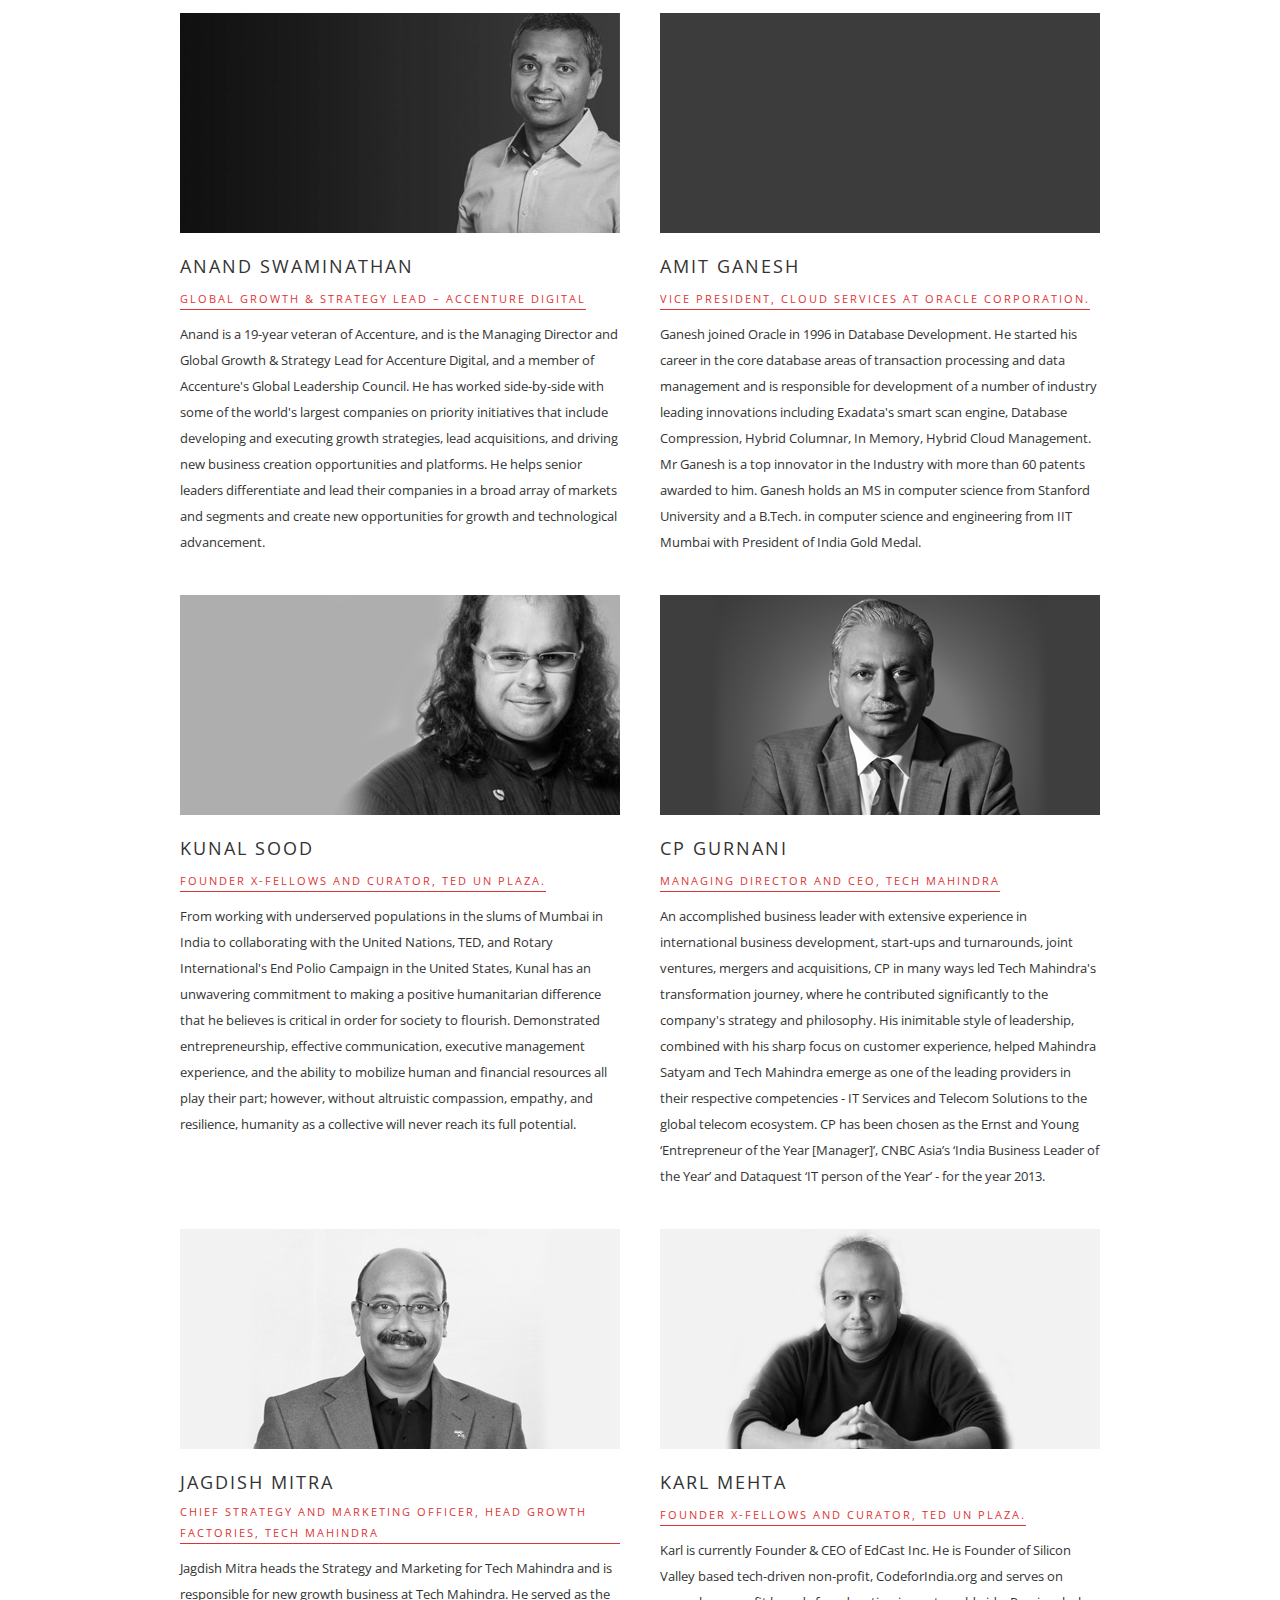
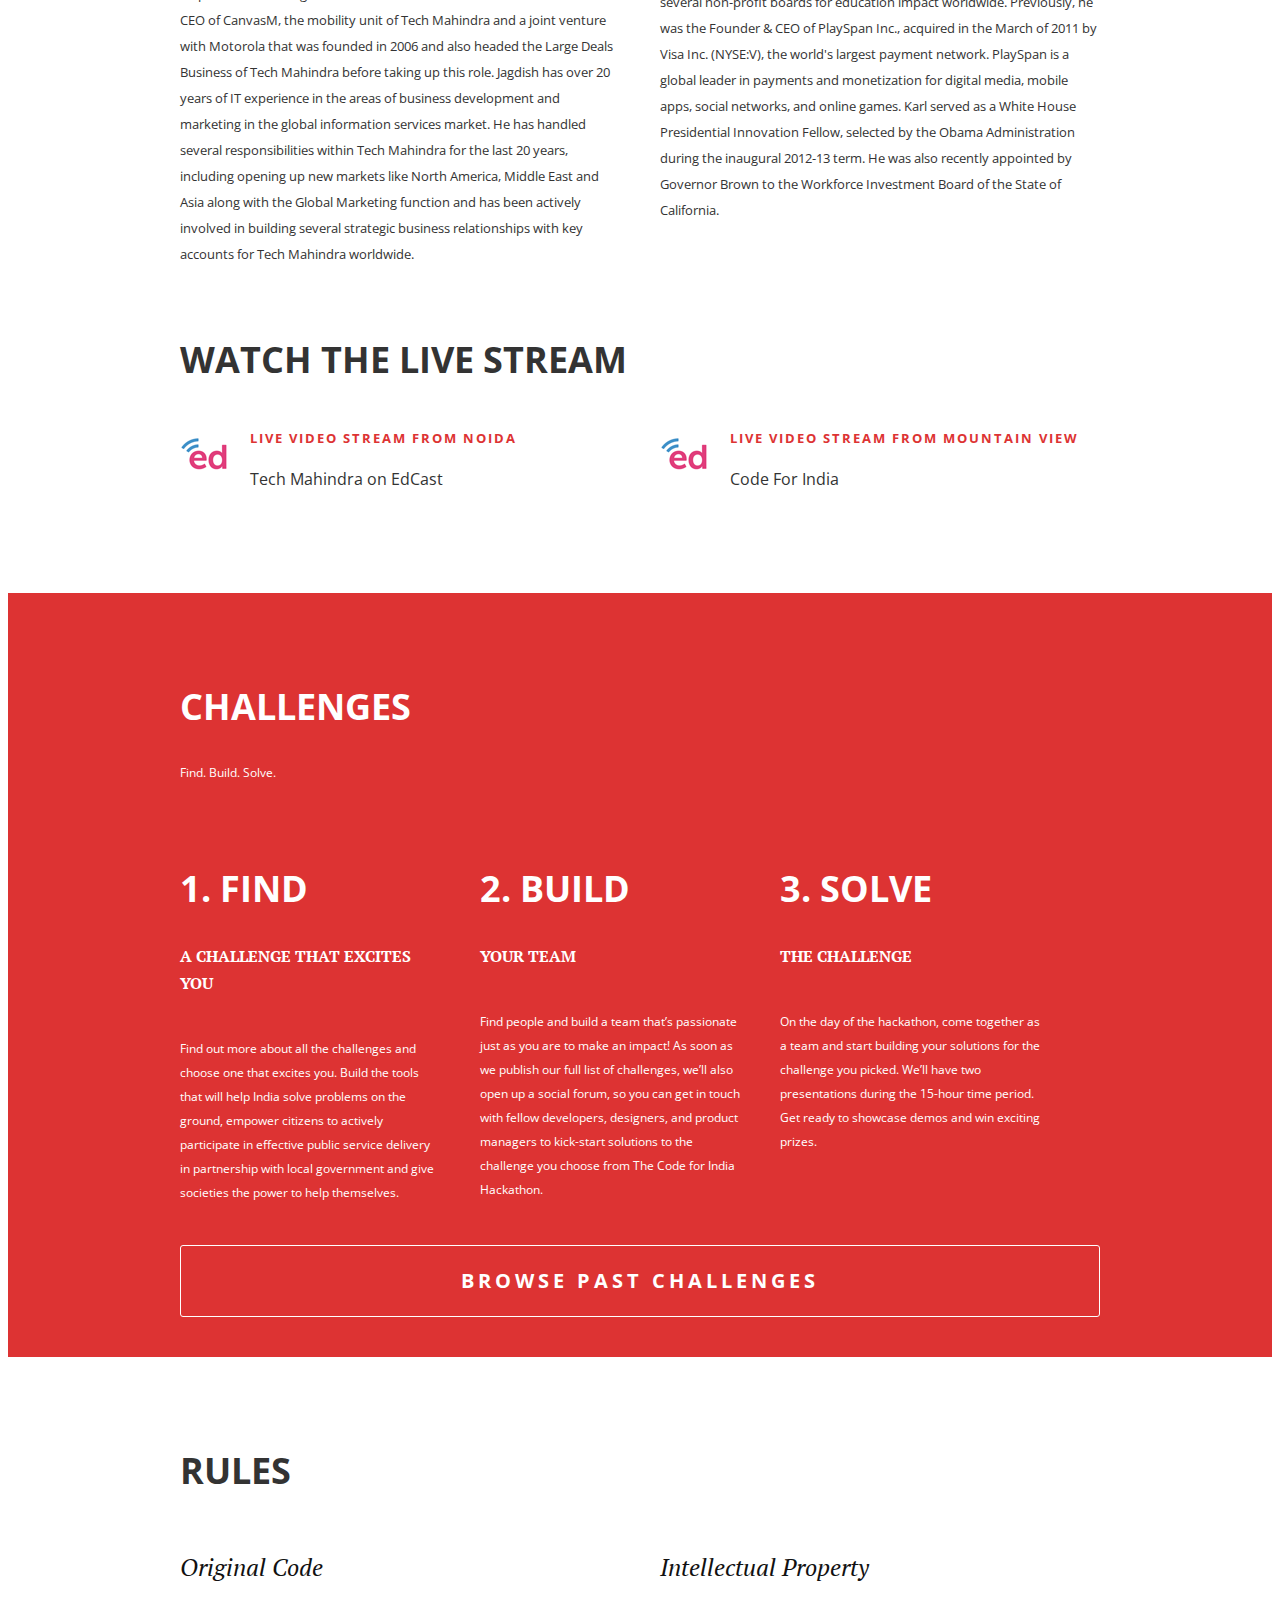
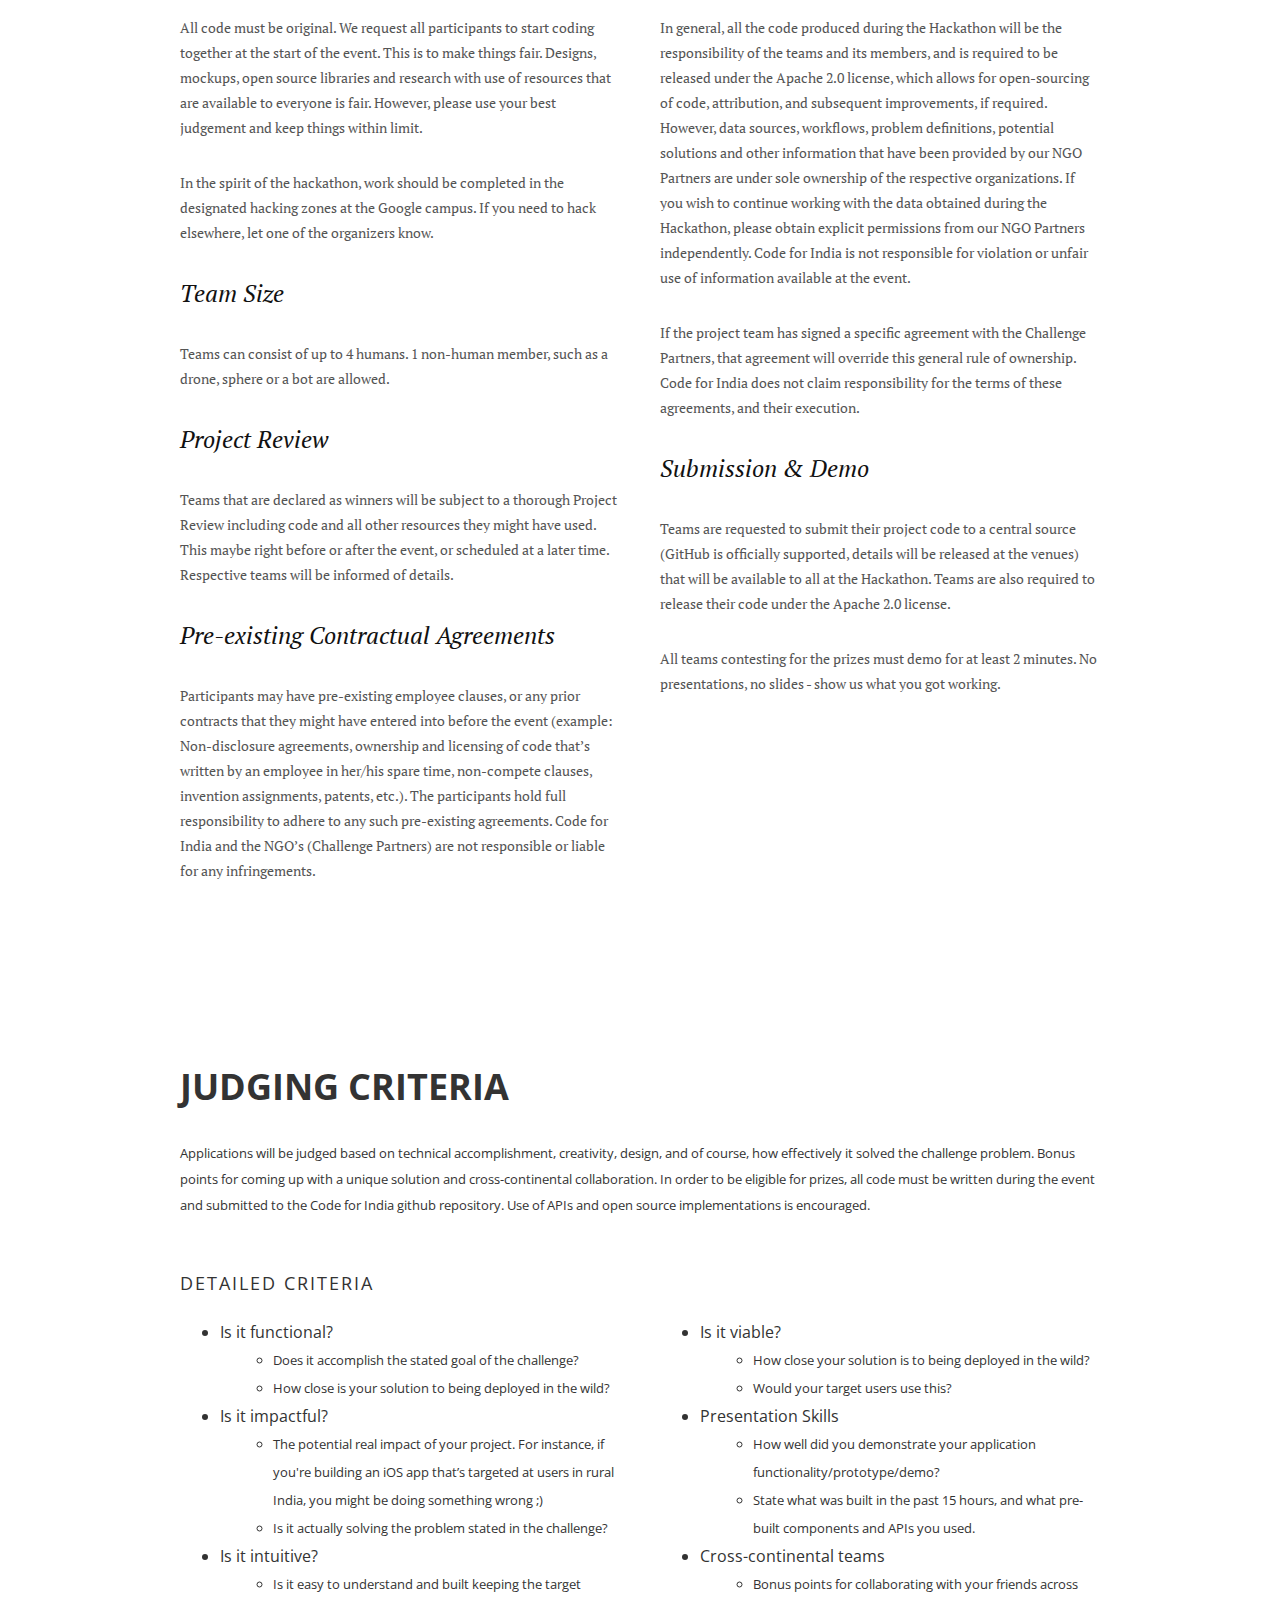
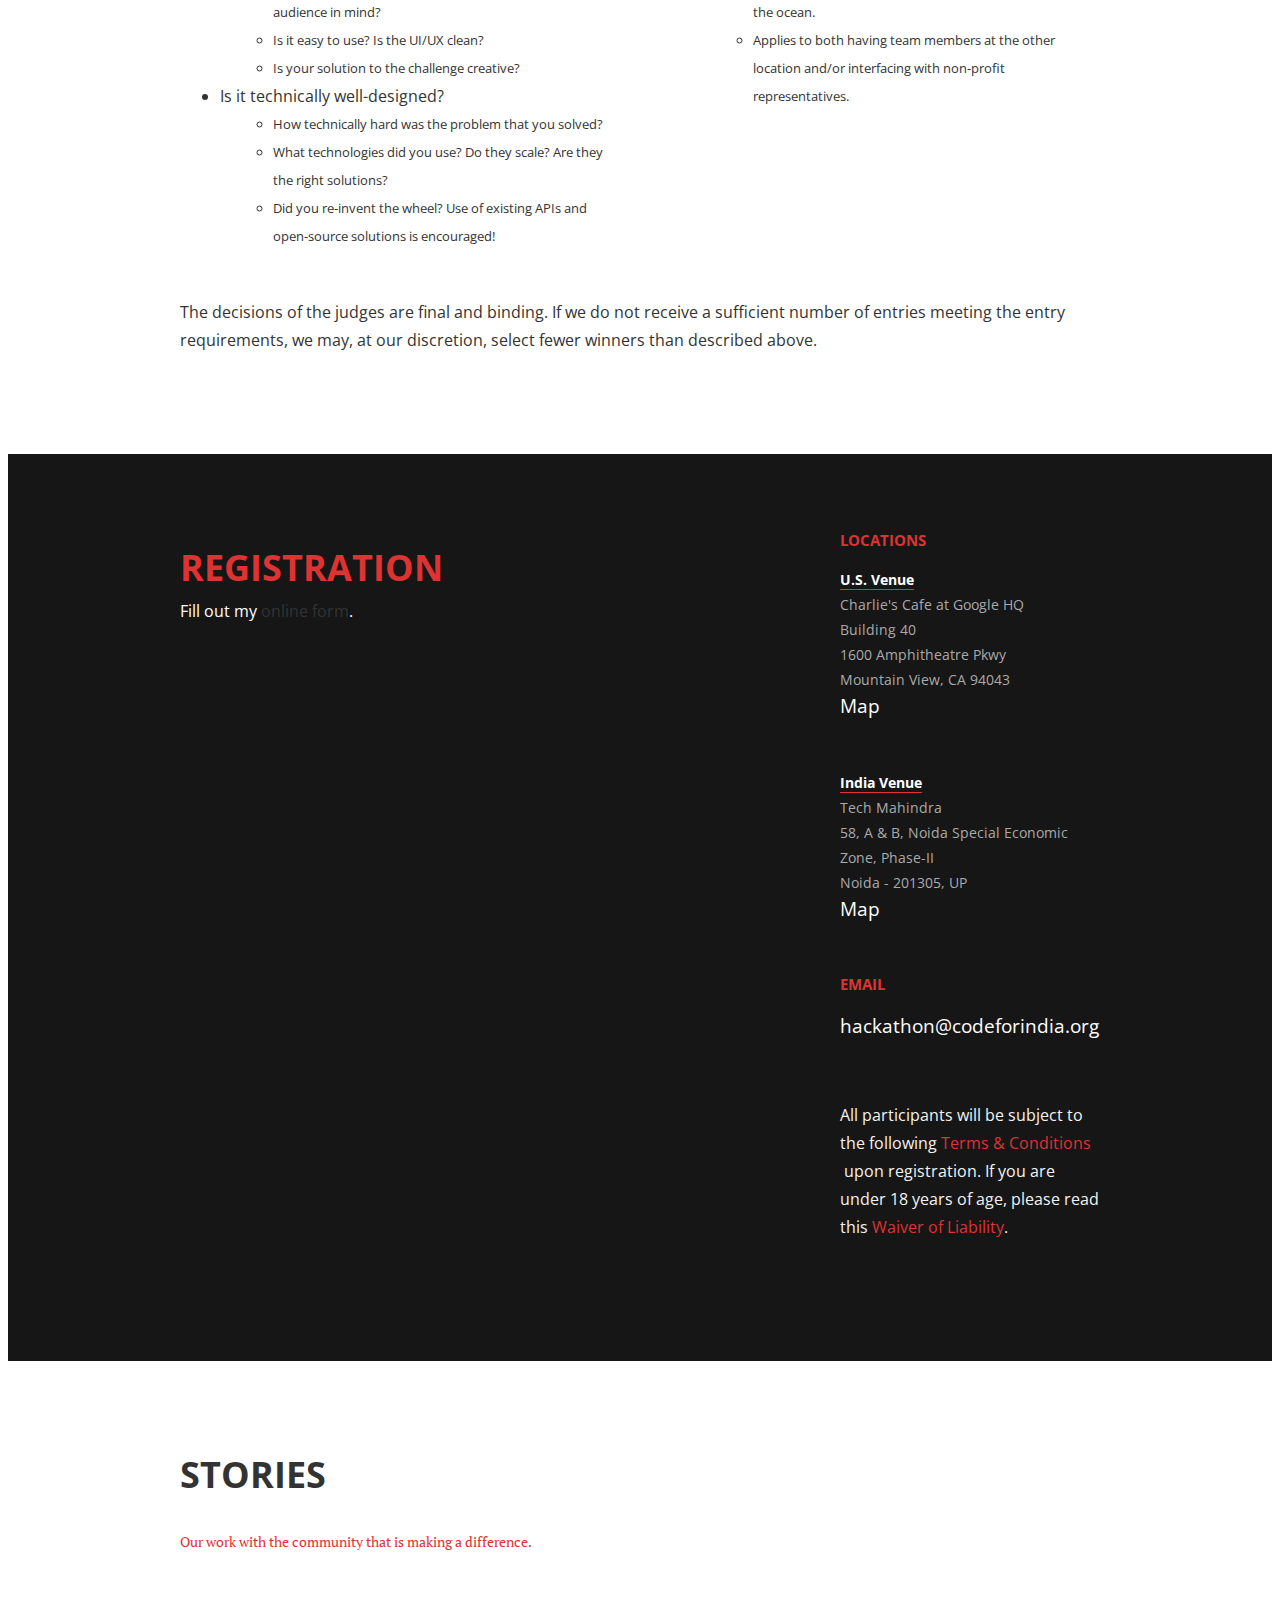
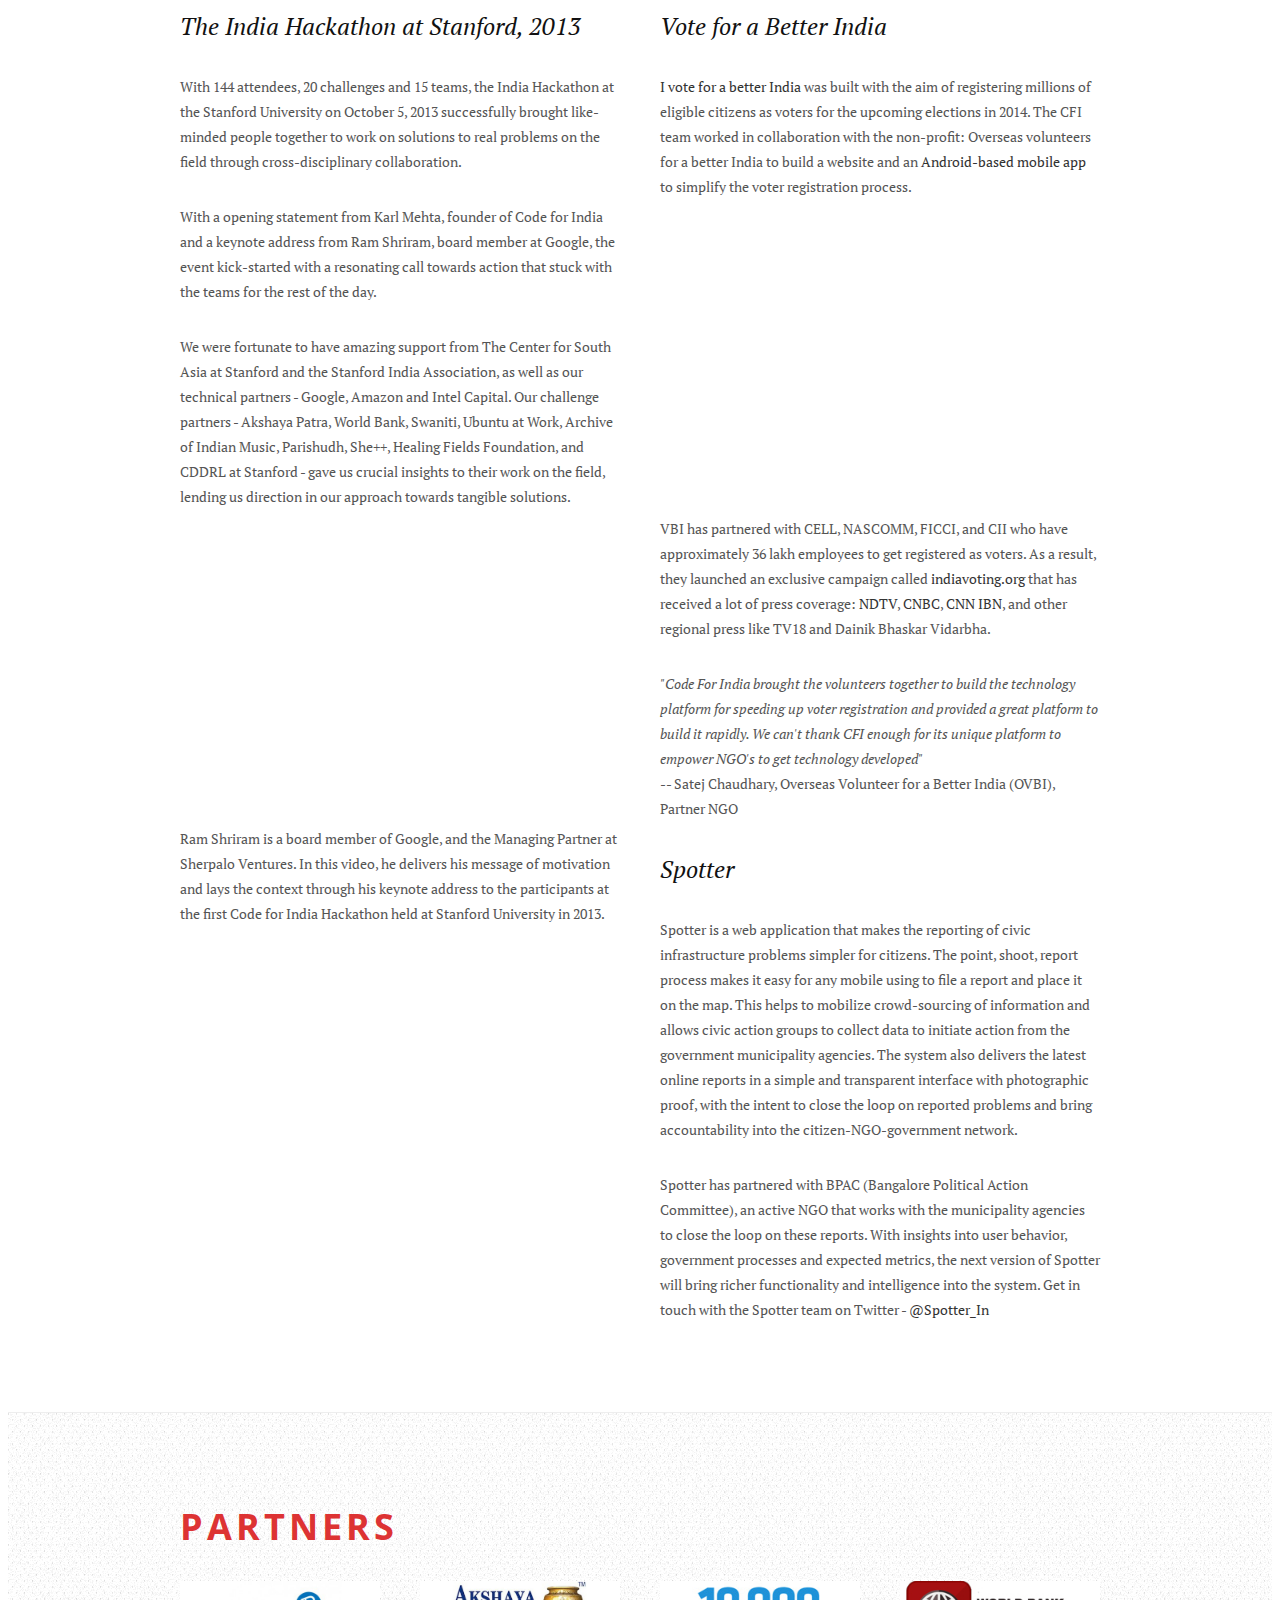
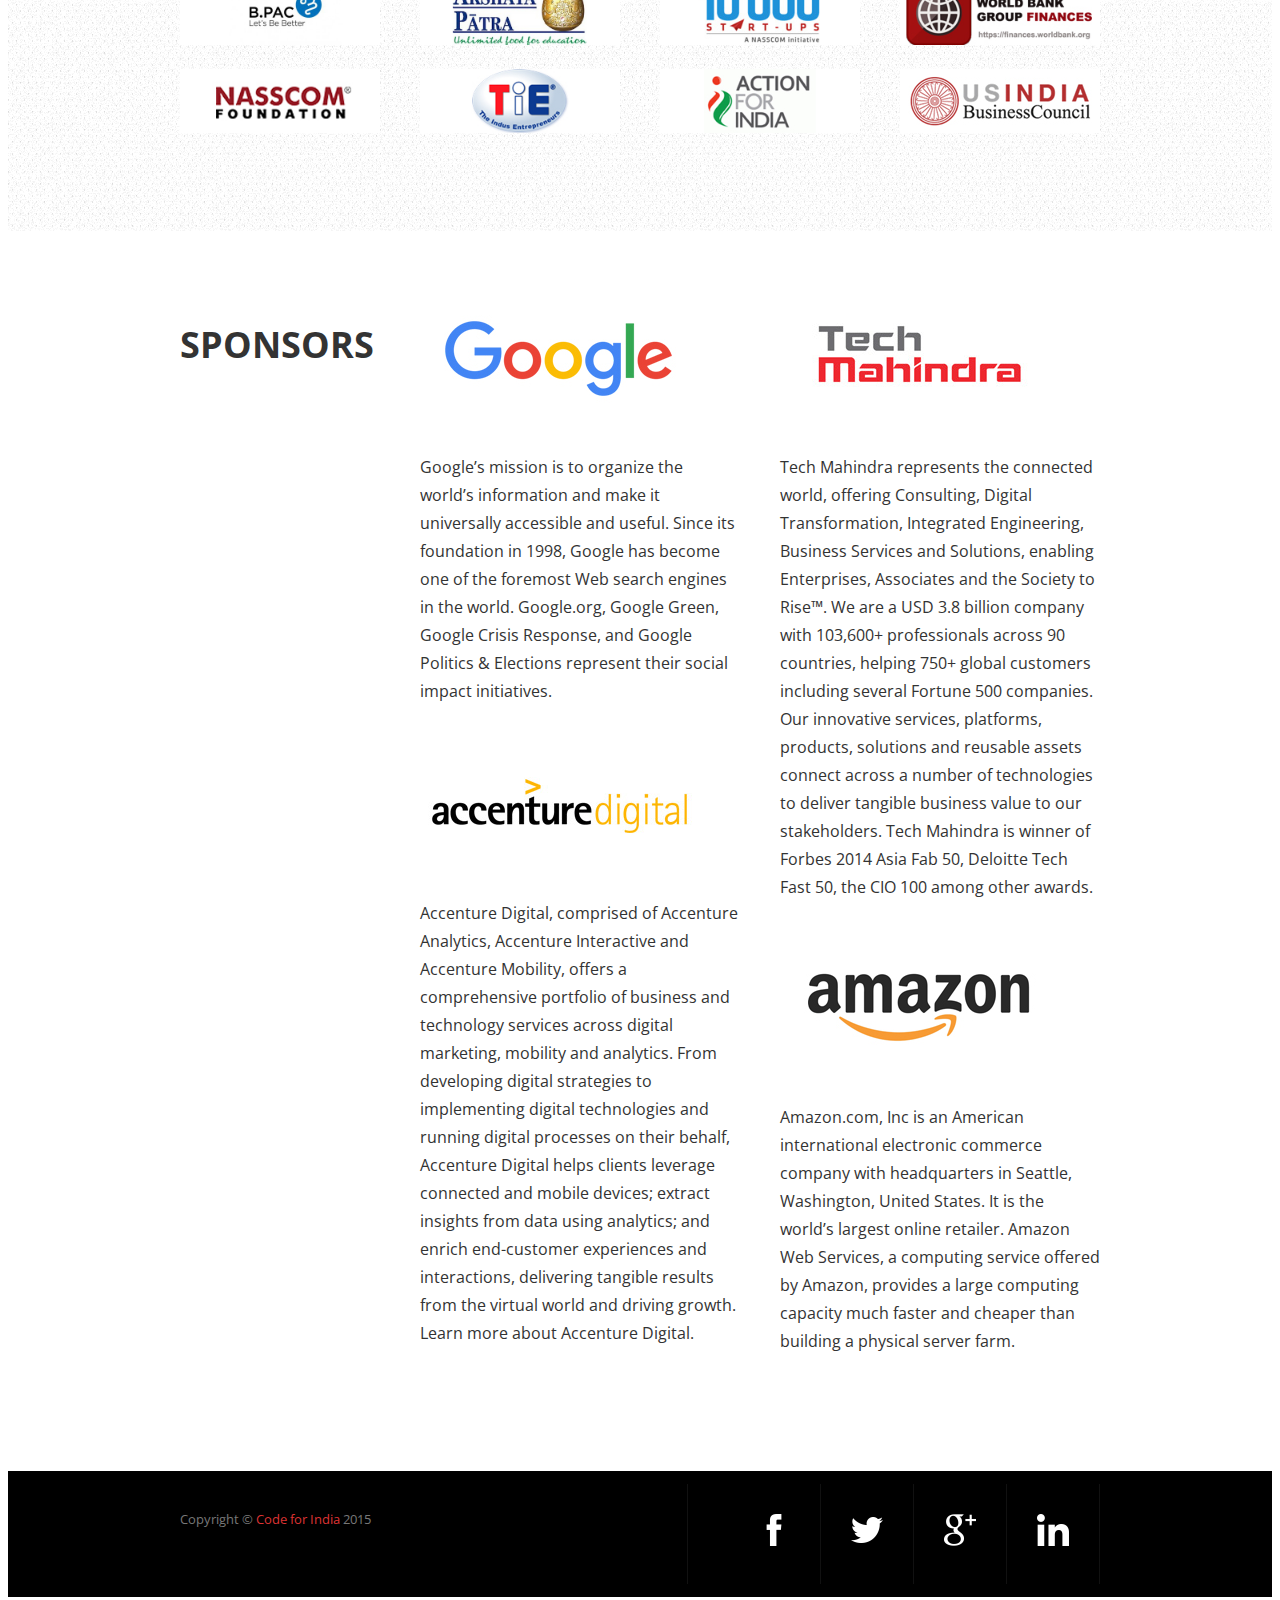
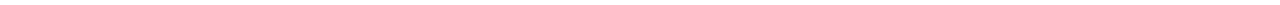
==== commit 9edc1fa1: "Multiple updates" ====
--- a/index.html
+++ b/index.html
@@ -108,7 +108,7 @@
 				<div class="six columns">
 					<p>From: 9:00 p.m. Sept 26, 2015</p>
 					<p>To: 12:00 p.m. Sept 27, 2015</p>
-					<p>At: <a href="https://goo.gl/maps/51RFx" style="color: #FFF; text-decoration: underline" target="_blank">Google Campus (Quad-3)</a></p>
+					<p>At: <a href="https://goo.gl/maps/q9bQ1ikbksw" style="color: #FFF; text-decoration: underline" target="_blank">Google HQ</a></p>
 				</div>
 				<div class="two columns">
 					<h2>Delhi/Noida</h2>
@@ -131,7 +131,7 @@
 		<div id="section-white-type1">
 			<div class="container">
 				<div class="sixteen columns">
-					<h2>Keynote Speakers</h2>
+					<h2>Speakers & Guests</h2>
 					<p class="desc">Join us at the keynote with the pioneers and leaders in technology who share our vision of making a difference through technology.</p>
 				</div><!-- // .sixteen -->
 				<div class="clear"></div>
@@ -143,51 +143,11 @@
 					</div><!-- // .item -->
 				</div><!-- // .eight -->
 				<div class="eight columns">
-					<div id="box-date">
-						<h3>Date</h3>
-						<p>Saturday, September 26th, 2015</p>
-					</div><!-- // #box-date -->
-					<div id="box-time">
-						<h3>Time</h3>
-						<p>9:30 PM (PDT)</p>
-					</div><!-- // #box-time -->
-					<div id="box-location">
-						<h3>Location</h3>
-						<p><a href="https://goo.gl/maps/51RFx" target="_blank">Google Campus (Quad-3)</a></p>
-					</div><!-- // #box-location -->
-					<div id="box-media">
-						<h3>Live Video Stream</h3>
-						<p><a href="http://edcast.com/CodeforIndia" target="_blank">Code For India on EdCast</a></p>
-					</div><!-- // #box-media -->
-				</div><!-- // .eight -->
-				<div class="clear"></div>
-			</div><!-- // .container -->
-
-			<div class="container">
-				<div class="eight columns">
 					<div class="item">
-						<!-- <img src="images/shriram.jpg" alt="Ram Shriram" /> -->
-						<h3>Amit Ganesh<br /><span class="speaker-title"> Vice President, Cloud Services at Oracle Corporation.</span></h3>
-						<p>Ganesh joined Oracle in 1996 in Database Development. He started his career in the core database areas of transaction processing and data management and is responsible for development of a number of industry leading innovations including Exadata's smart scan engine, Database Compression, Hybrid Columnar, In Memory, Hybrid Cloud Management. Mr Ganesh is a top innovator in the Industry with more than 60 patents awarded to him. Ganesh holds an MS in computer science from Stanford University and a B.Tech. in computer science and engineering from IIT Mumbai with President of India Gold Medal.</p>
+						<img src="images/nishar.jpg" alt="Deep Nishar" />
+						<h3>Deep Nishar<br /><span class="speaker-title">Managing Director, SoftBank Group International</span></h3>
+						<p>Deep is a Senior Internet Executive with 20+ years of experience managing large, global organizations to create insanely brilliant and simple products that change peoples lives. He headed overall consumer and monetization product strategy and user experience at LinkedIn where efforts yielded the world’s largest and most powerful professional network with 347 million members worldwide. Responsible for P&L of all online revenue streams ($869 million in 2014). Previously at Google, where achievements included establishing the company’s mobile business beginning in 2005 and winning the Google Founders Award. Co-author of eight patents.</p>
 					</div><!-- // .item -->
-				</div><!-- // .eight -->
-				<div class="eight columns">
-					<div id="box-date">
-						<h3>Date</h3>
-						<p>Saturday, September 26th, 2015</p>
-					</div><!-- // #box-date -->
-					<div id="box-time">
-						<h3>Time</h3>
-						<p>9:45 PM (PDT)</p>
-					</div><!-- // #box-time -->
-					<div id="box-location">
-						<h3>Location</h3>
-						<p><a href="https://goo.gl/maps/51RFx" target="_blank">Google Campus (Quad-3)</a></p>
-					</div><!-- // #box-location -->
-					<div id="box-media">
-						<h3>Live Video Stream</h3>
-						<p><a href="http://edcast.com/CodeforIndia" target="_blank">Code For India on EdCast</a></p>
-					</div><!-- // #box-media -->
 				</div><!-- // .eight -->
 				<div class="clear"></div>
 			</div><!-- // .container -->
@@ -201,51 +161,11 @@
 					</div><!-- // .item -->
 				</div><!-- // .eight -->
 				<div class="eight columns">
-					<div id="box-date">
-						<h3>Date</h3>
-						<p>Saturday, September 26th, 2015</p>
-					</div><!-- // #box-date -->
-					<div id="box-time">
-						<h3>Time</h3>
-						<p>10:00 PM (PDT)</p>
-					</div><!-- // #box-time -->
-					<div id="box-location">
-						<h3>Location</h3>
-						<p><a href="https://goo.gl/maps/51RFx" target="_blank">Google Campus (Quad-3)</a></p>
-					</div><!-- // #box-location -->
-					<div id="box-media">
-						<h3>Live Video Stream</h3>
-						<p><a href="http://edcast.com/CodeforIndia" target="_blank">Code For India on EdCast</a></p>
-					</div><!-- // #box-media -->
-				</div><!-- // .eight -->
-				<div class="clear"></div>
-			</div><!-- // .container -->
-
-			<div class="container">
-				<div class="eight columns">
 					<div class="item">
-						<img src="images/nishar.jpg" alt="Deep Nishar" />
-						<h3>Deep Nishar<br /><span class="speaker-title">Managing Director, SoftBank Group International</span></h3>
-						<p>Deep is a Senior Internet Executive with 20+ years of experience managing large, global organizations to create insanely brilliant and simple products that change peoples lives. He headed overall consumer and monetization product strategy and user experience at LinkedIn where efforts yielded the world’s largest and most powerful professional network with 347 million members worldwide. Responsible for P&L of all online revenue streams ($869 million in 2014). Previously at Google, where achievements included establishing the company’s mobile business beginning in 2005 and winning the Google Founders Award. Co-author of eight patents.</p>
+						<img src="images/blank.jpg" alt="Amit Ganesh" />
+						<h3>Amit Ganesh<br /><span class="speaker-title"> Vice President, Cloud Services at Oracle Corporation.</span></h3>
+						<p>Ganesh joined Oracle in 1996 in Database Development. He started his career in the core database areas of transaction processing and data management and is responsible for development of a number of industry leading innovations including Exadata's smart scan engine, Database Compression, Hybrid Columnar, In Memory, Hybrid Cloud Management. Mr Ganesh is a top innovator in the Industry with more than 60 patents awarded to him. Ganesh holds an MS in computer science from Stanford University and a B.Tech. in computer science and engineering from IIT Mumbai with President of India Gold Medal.</p>
 					</div><!-- // .item -->
-				</div><!-- // .eight -->
-				<div class="eight columns">
-					<div id="box-date">
-						<h3>Date</h3>
-						<p>Sunday, September 27th, 2015</p>
-					</div><!-- // #box-date -->
-					<div id="box-time">
-						<h3>Time</h3>
-						<p>10:30 AM (PDT)</p>
-					</div><!-- // #box-time -->
-					<div id="box-location">
-						<h3>Location</h3>
-						<p><a href="https://goo.gl/maps/51RFx" target="_blank">Google Campus (Quad-3)</a></p>
-					</div><!-- // #box-location -->
-					<div id="box-media">
-						<h3>Live Video Stream</h3>
-						<p><a href="http://edcast.com/CodeforIndia" target="_blank">Code For India on EdCast</a></p>
-					</div><!-- // #box-media -->
 				</div><!-- // .eight -->
 				<div class="clear"></div>
 			</div><!-- // .container -->
@@ -259,26 +179,51 @@
 					</div><!-- // .item -->
 				</div><!-- // .eight -->
 				<div class="eight columns">
-					<div id="box-date">
-						<h3>Date</h3>
-						<p>Sunday, September 27th, 2015</p>
-					</div><!-- // #box-date -->
-					<div id="box-time">
-						<h3>Time</h3>
-						<p>10:45 AM (PDT)</p>
-					</div><!-- // #box-time -->
-					<div id="box-location">
-						<h3>Location</h3>
-						<p><a href="https://goo.gl/maps/51RFx" target="_blank">Google Campus (Quad-3)</a></p>
-					</div><!-- // #box-location -->
+					<div class="item">
+						<img src="images/gurnani.jpg" alt="CP Gurnani" />
+						<h3>CP Gurnani<br /><span class="speaker-title">Managing Director and CEO, Tech Mahindra</span></h3>
+						<p>An accomplished business leader with extensive experience in international business development, start-ups and turnarounds, joint ventures, mergers and acquisitions, CP in many ways led Tech Mahindra's transformation journey, where he contributed significantly to the company's strategy and philosophy. His inimitable style of leadership, combined with his sharp focus on customer experience, helped Mahindra Satyam and Tech Mahindra emerge as one of the leading providers in their respective competencies - IT Services and Telecom Solutions to the global telecom ecosystem. CP has been chosen as the Ernst and Young ‘Entrepreneur of the Year [Manager]’, CNBC Asia’s ‘India Business Leader of the Year’ and Dataquest ‘IT person of the Year’ - for the year 2013.</p>
+					</div><!-- // .item -->
+				</div><!-- // .eight -->
+
+				<div class="clear"></div>
+			</div><!-- // .container -->
+
+			<div class="container">
+				<div class="eight columns">
+					<div class="item">
+						<img src="images/mitra.jpg" alt="Jagdish Mitra" />
+						<h3>Jagdish Mitra<br /><span class="speaker-title">Chief Strategy and Marketing Officer, Head Growth Factories, Tech Mahindra</span></h3>
+						<p>Jagdish Mitra heads the Strategy and Marketing for Tech Mahindra and is responsible for new growth business at Tech Mahindra. He served as the CEO of CanvasM, the mobility unit of Tech Mahindra and a joint venture with Motorola that was founded in 2006 and also headed the Large Deals Business of Tech Mahindra before taking up this role. Jagdish has over 20 years of IT experience in the areas of business development and marketing in the global information services market. He has handled several responsibilities within Tech Mahindra for the last 20 years, including opening up new markets like North America, Middle East and Asia along with the Global Marketing function and has been actively involved in building several strategic business relationships with key accounts for Tech Mahindra worldwide.</p>
+					</div><!-- // .item -->
+				</div><!-- // .eight -->
+				<div class="eight columns">
+					<div class="item">
+						<img src="images/mehta.jpg" alt="Karl Mehta" />
+						<h3>Karl Mehta<br /><span class="speaker-title">Founder X-Fellows and Curator, TED UN Plaza.</span></h3>
+						<p>Karl is currently Founder & CEO of EdCast Inc. He is Founder of Silicon Valley based tech-driven non-profit, CodeforIndia.org and serves on several non-profit boards for education impact worldwide. Previously, he was the Founder & CEO of PlaySpan Inc., acquired in the March of 2011 by Visa Inc. (NYSE:V), the world's largest payment network. PlaySpan is a global leader in payments and monetization for digital media, mobile apps, social networks, and online games. Karl served as a White House Presidential Innovation Fellow, selected by the Obama Administration during the inaugural 2012-13 term. He was also recently appointed by Governor Brown to the Workforce Investment Board of the State of California.</p>
+					</div><!-- // .item -->
+				</div><!-- // .eight -->
+				<div class="clear"></div>
+			</div><!-- // .container -->
+
+			<div class="container">
+				<div class="sixteen columns">
+					<h2>Watch the Live Stream</h2>
+				</div><!-- // .sixteen -->
+				<div class="eight columns">
 					<div id="box-media">
-						<h3>Live Video Stream</h3>
-						<p><a href="http://edcast.com/CodeforIndia" target="_blank">Code For India on EdCast</a></p>
-					</div><!-- // #box-media -->
-				</div><!-- // .eight -->
-				<div class="clear"></div>
-			</div><!-- // .container -->
-
+						<h3>Live Video Stream from Noida</h3>
+						<p><a href="http://www.edcast.com/techmahindra" target="_blank">Tech Mahindra on EdCast</a></p>
+					</div>
+				</div>
+				<div class="eight columns">
+					<div id="box-media">
+						<h3>Live Video Stream from Mountain View</h3>
+						<p><a href="http://edcast.com/CodeforIndia" target="_blank">Code For India</a></p>
+					</div>
+				</div>
+			</div>
 		</div><!-- // #section-white-type1 -->
 	</div>
 
@@ -298,12 +243,12 @@
 				</div><!-- // .five -->
 				<div class="five columns">
 					<p><h2>2. BUILD</h2><h4>YOUR TEAM</h4></p>
-					<p>Find people and build a team that’s passionate just as you are to make an impact! As soon as we publish our full list of challenges, we’ll also open up a social forum, so you can get in touch with fellow developers, designers, and product managers to kick-start solutions to the challenge you choose from The Code for India hackathon, 2014 Bangalore.</p>
+					<p>Find people and build a team that’s passionate just as you are to make an impact! As soon as we publish our full list of challenges, we’ll also open up a social forum, so you can get in touch with fellow developers, designers, and product managers to kick-start solutions to the challenge you choose from The Code for India Hackathon.</p>
 				</div><!-- // .five -->
 
 				<div class="five columns">
 					<p><h2>3. SOLVE</h2><h4>THE CHALLENGE</h4></p>
-					<p>On the day of the hackathon, come together as a team and start building your solutions for the challenge you picked. We’ll have two presentations during the 24-hour time period. Get ready to showcase demos and win exciting prizes.</p>
+					<p>On the day of the hackathon, come together as a team and start building your solutions for the challenge you picked. We’ll have two presentations during the 15-hour time period. Get ready to showcase demos and win exciting prizes.</p>
 				</div><!-- // .five -->
 				<div class="clear"></div>
 				<div class="sixteen columns">
@@ -565,7 +510,7 @@
 							<li>Presentation Skills
 								<ul>
 									<li>How well did you demonstrate your application functionality/prototype/demo?</li>
-									<li>State what was built in the past 24 hours, and what pre-built components and APIs you used.</li>
+									<li>State what was built in the past 15 hours, and what pre-built components and APIs you used.</li>
 								</ul>
 							</li>
 							<li>Cross-continental teams
@@ -694,11 +639,11 @@
 						<h3>Locations</h3>
 						<p class="address">
 							<strong class="font-color-white underline-color-primary">U.S. Venue</strong><br />
-							Google Inc.<br />
-							Quad campus, Building 3<br />
-							468 Ellis St., Mountain View<br />
-							CA 94043<br />
-							<a href="https://goo.gl/maps/51RFx">Map</a>
+							Charlie's Cafe at Google HQ<br />
+							Building 40<br/>
+							1600 Amphitheatre Pkwy<br/>
+							Mountain View, CA 94043<br />
+							<a href="https://goo.gl/maps/q9bQ1ikbksw">Map</a>
 						</p>
 						<p class="address">
 							<strong class="font-color-white underline-color-primary">India Venue</strong><br />
@@ -821,7 +766,7 @@
 					<p>Founding Partners of Code for Resilience are the World Bank’s Global Facility for Disaster Reduction and Recovery (GFDRR) and ICT Unit (TWICT), and Code for Japan. Global Partners provide support across Code for Resilience activities and events, and Supporting Partners provide support to individual city events.</p>
 					<div class="clear" style="margin-bottom: 1em;"></div>
 					-->
-					<p><a href="http://www.google.com/about" target="_blank"><img src="images/logo_google.png" /></a></p>
+					<p><a href="http://www.google.com/about" target="_blank"><img src="images/logo_google.jpg" /></a></p>
 					<p>Google’s mission is to organize the world’s information and make it universally accessible and useful. Since its foundation in 1998, Google has become one of the foremost Web search engines in the world. Google.org, Google Green, Google Crisis Response, and Google Politics & Elections represent their social impact initiatives.</p>
 					<div class="clear" style="margin-bottom: 1em;"></div>
 
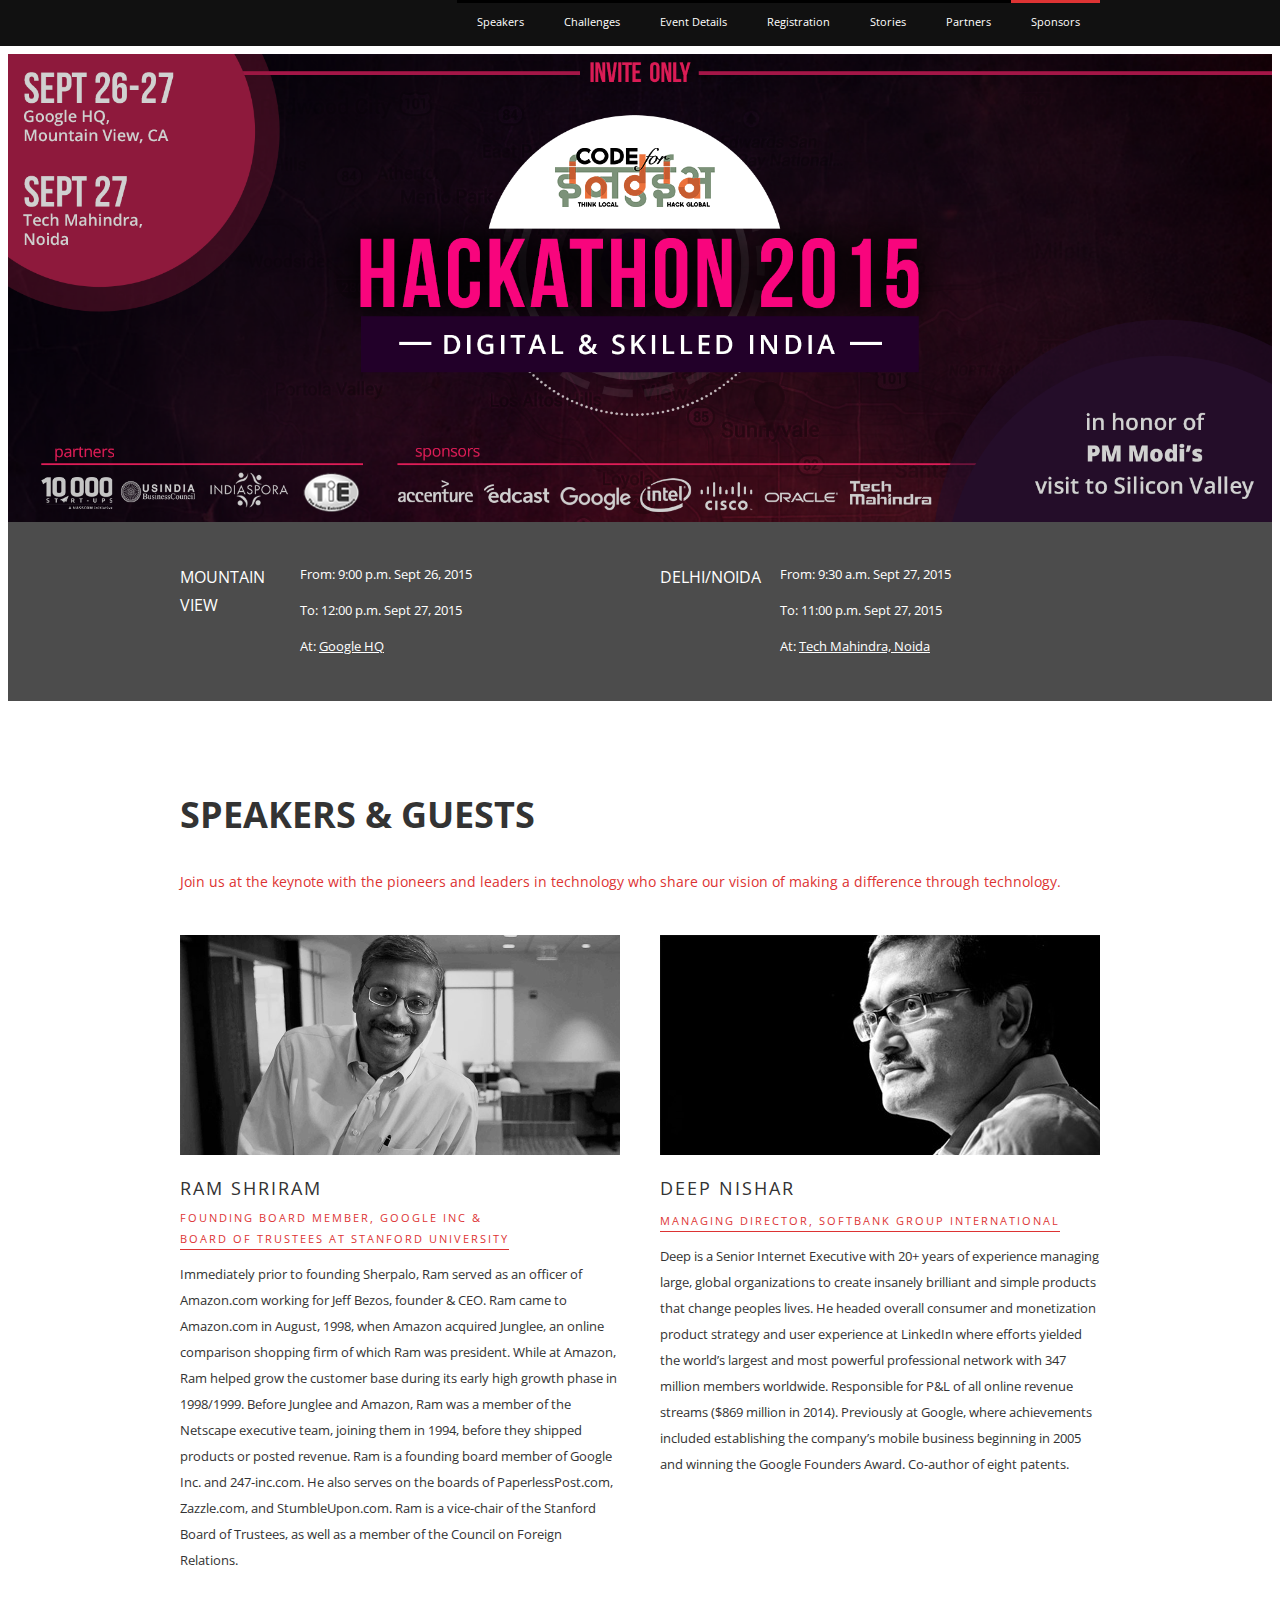
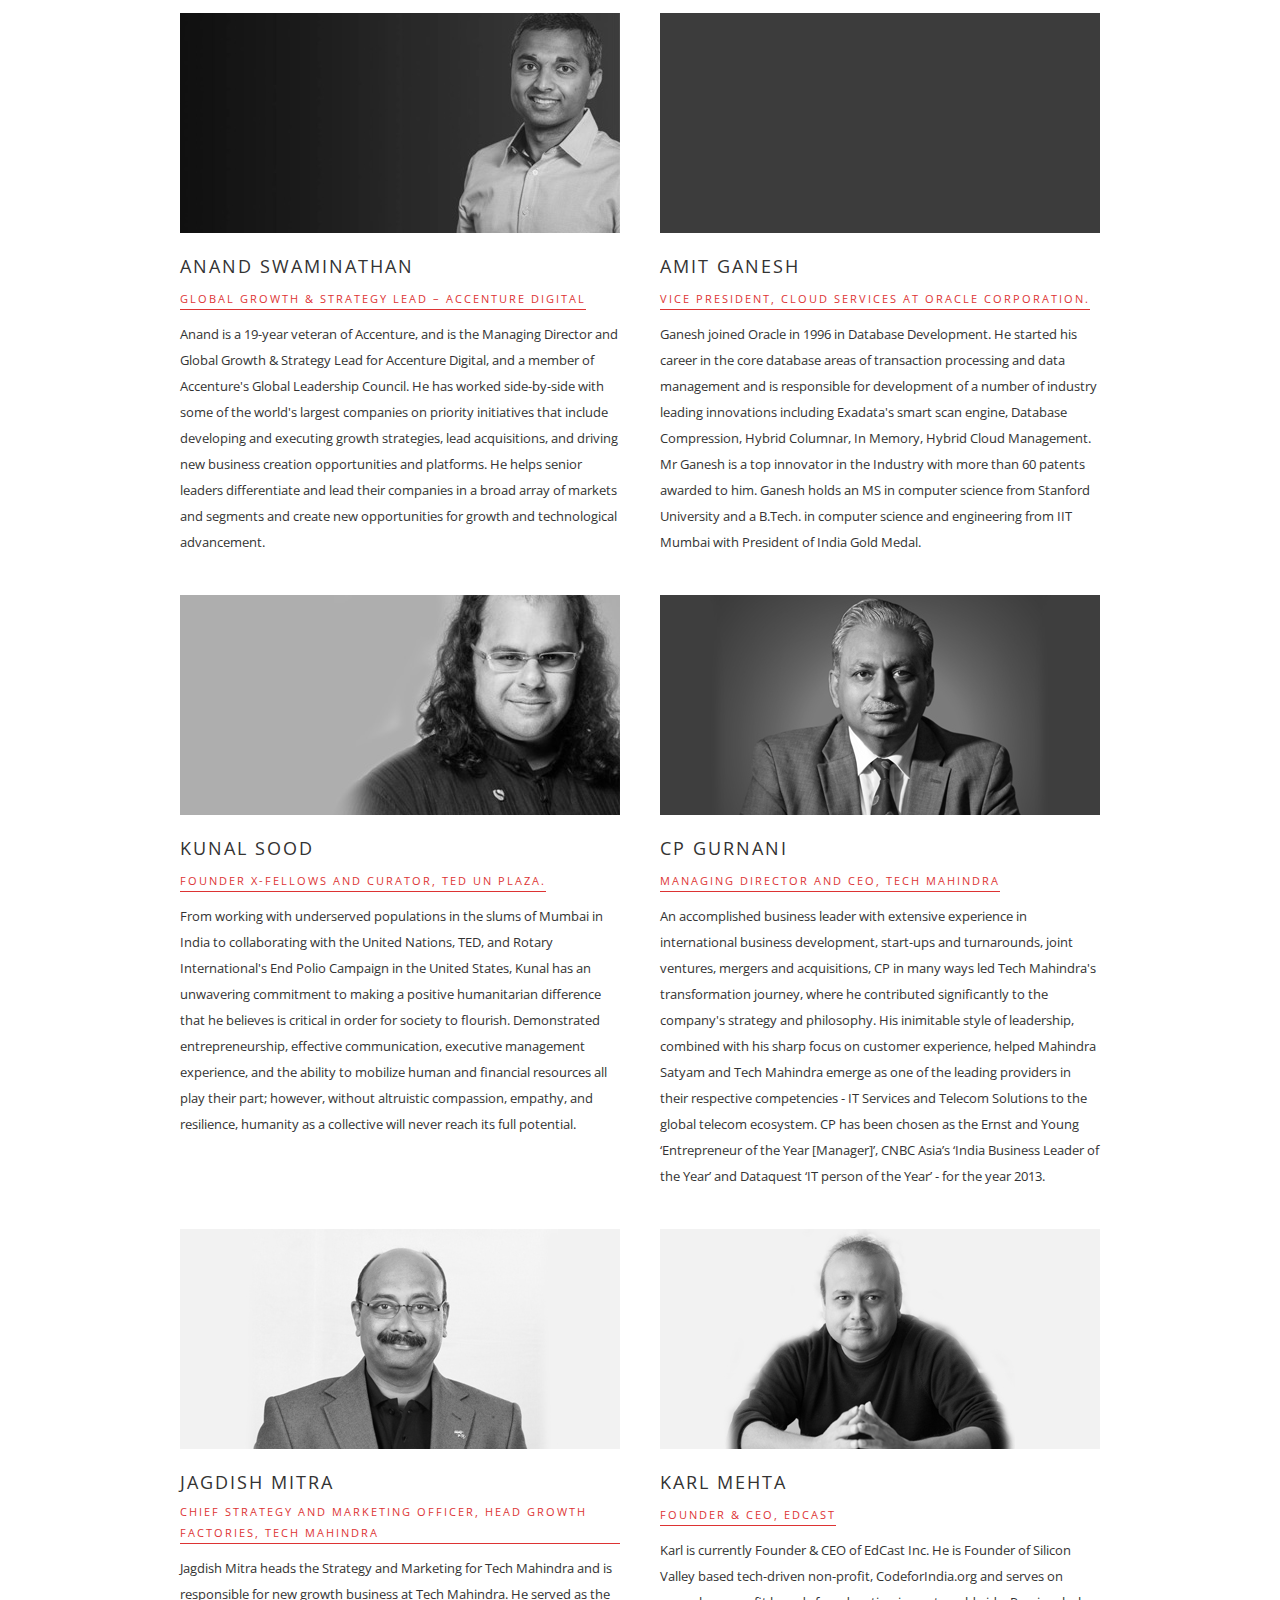
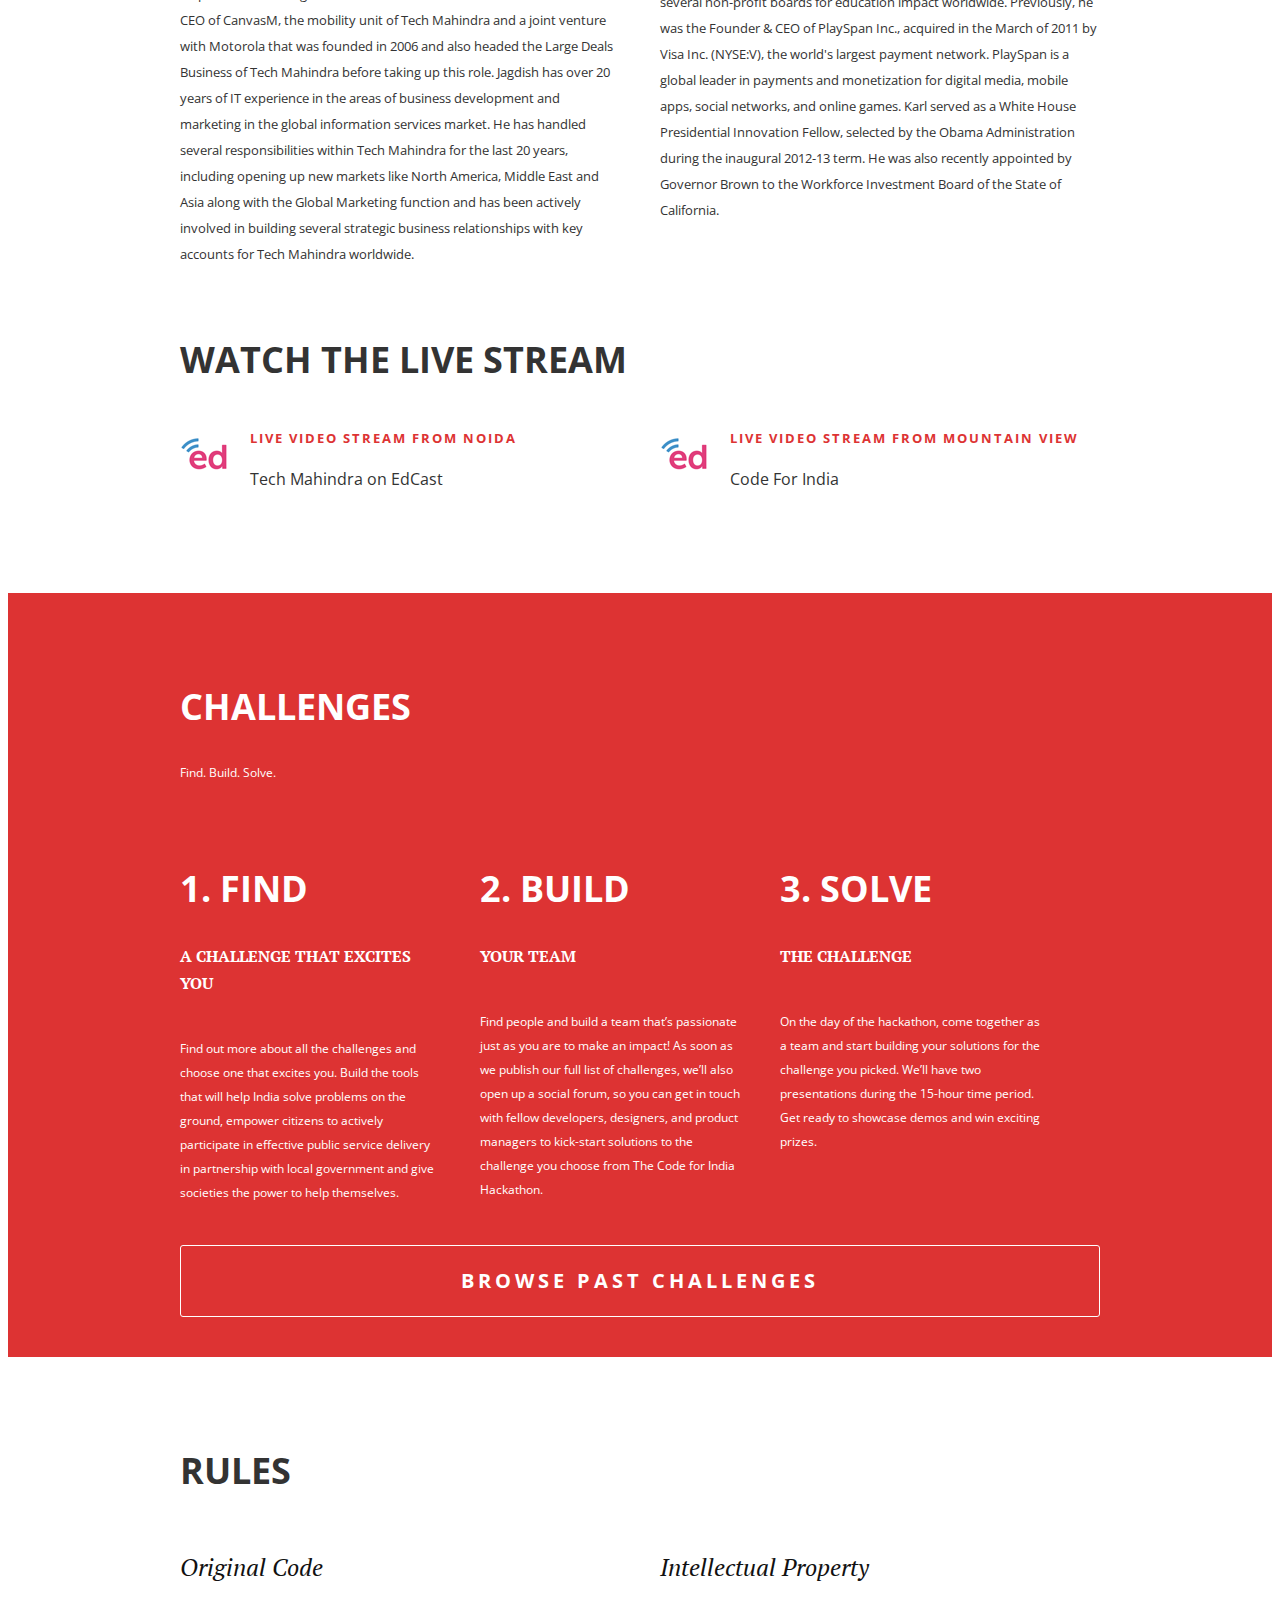
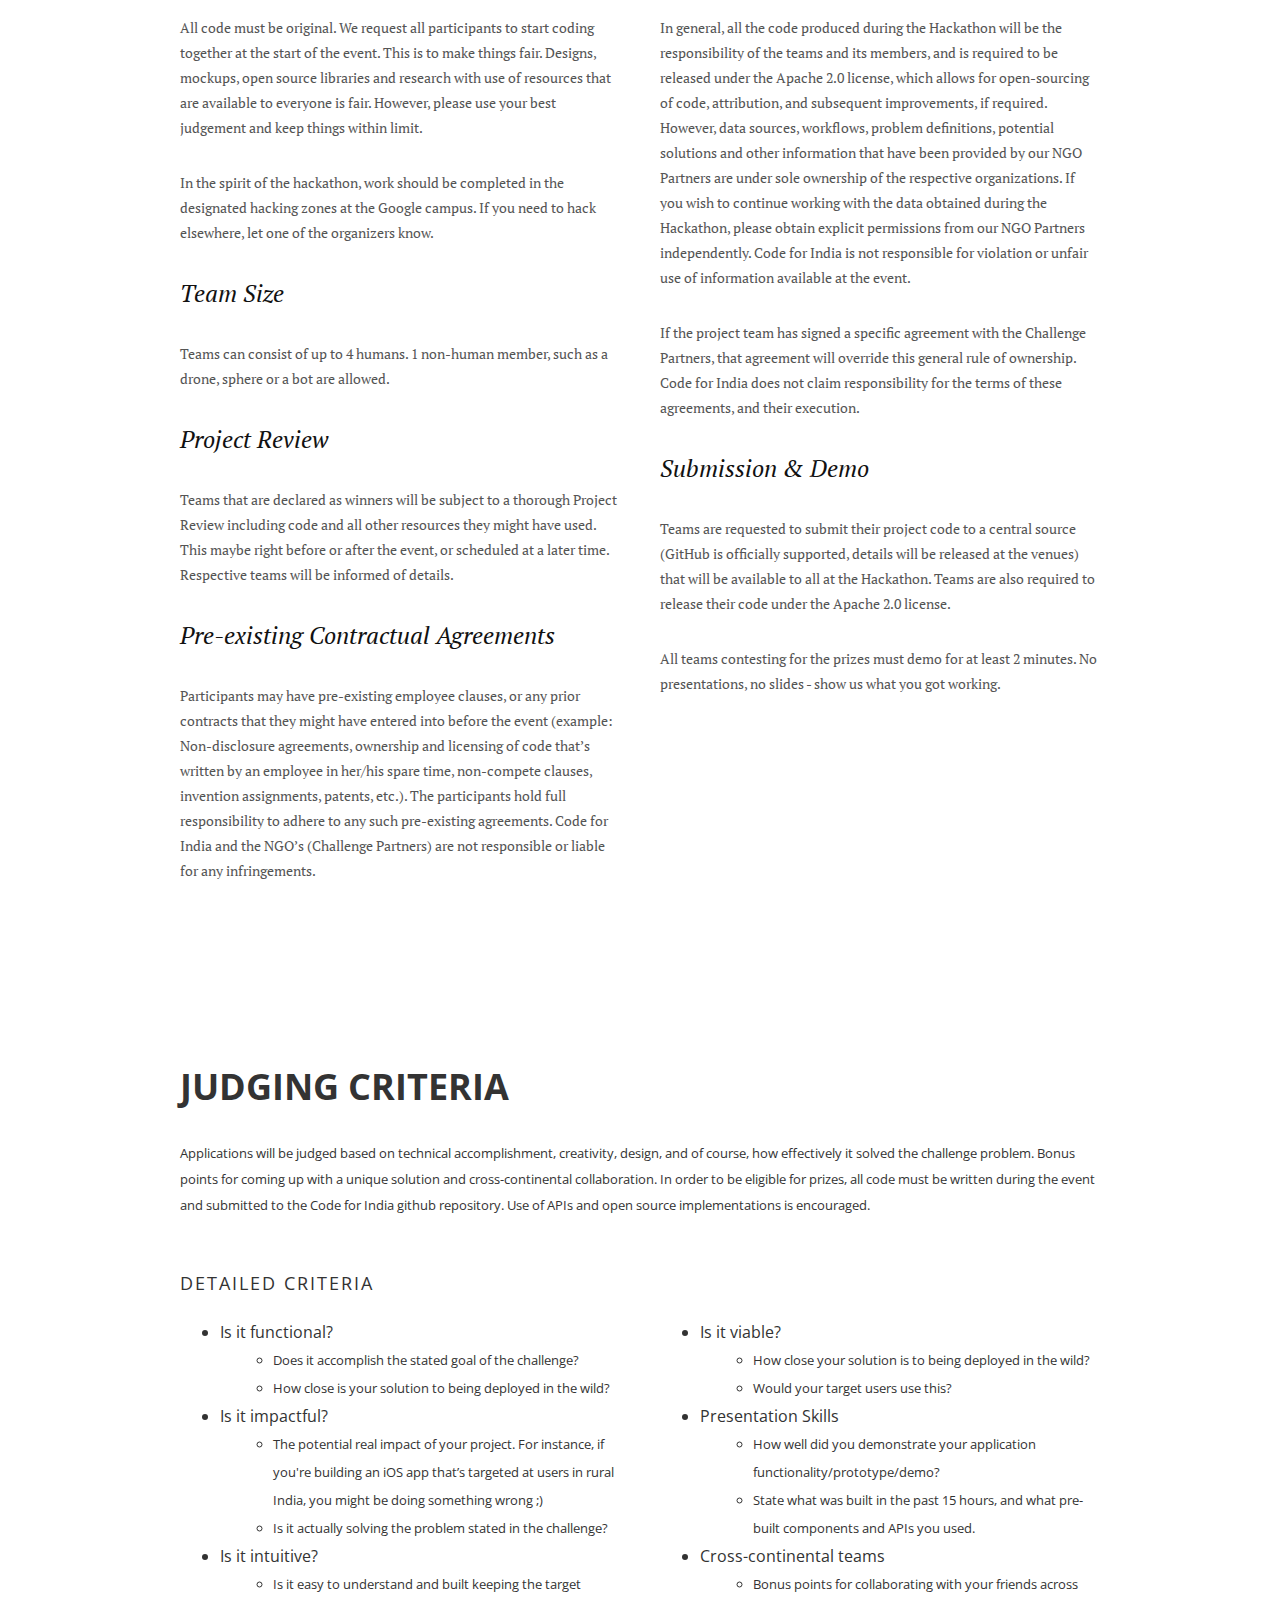
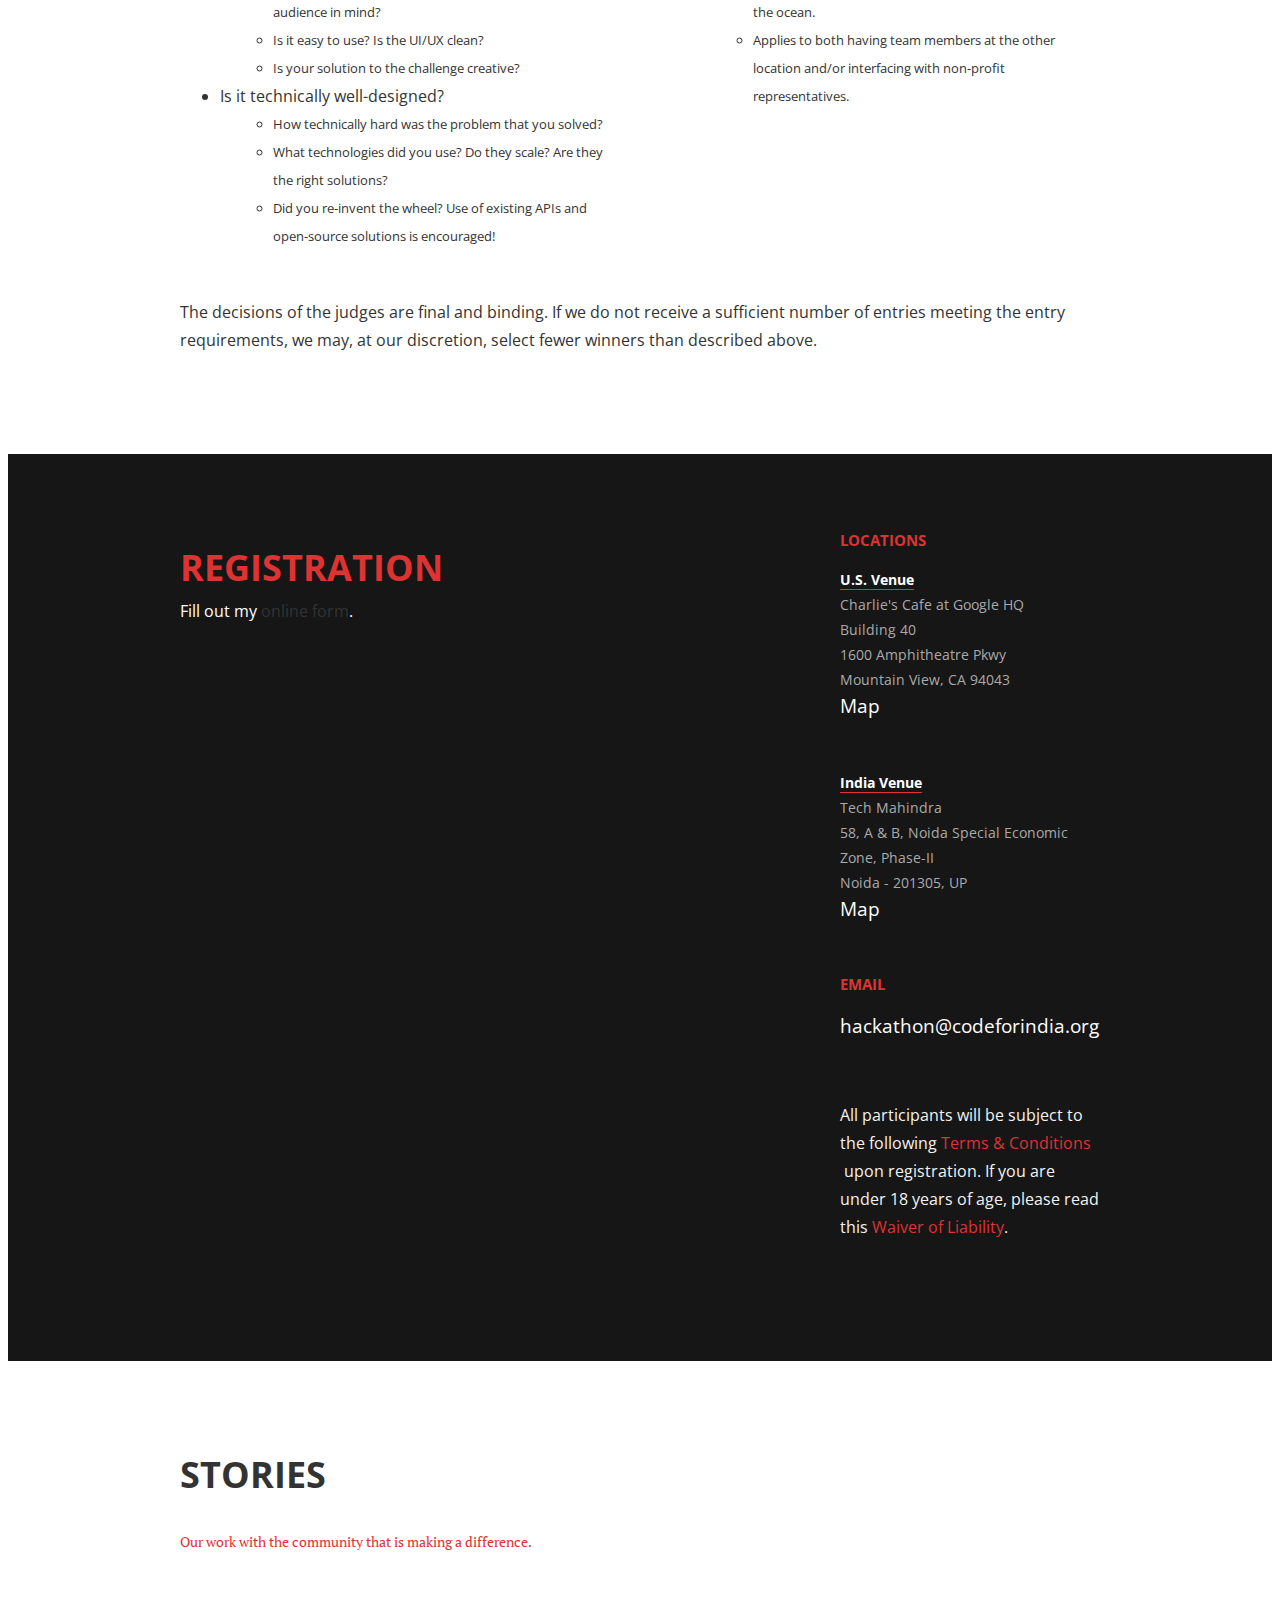
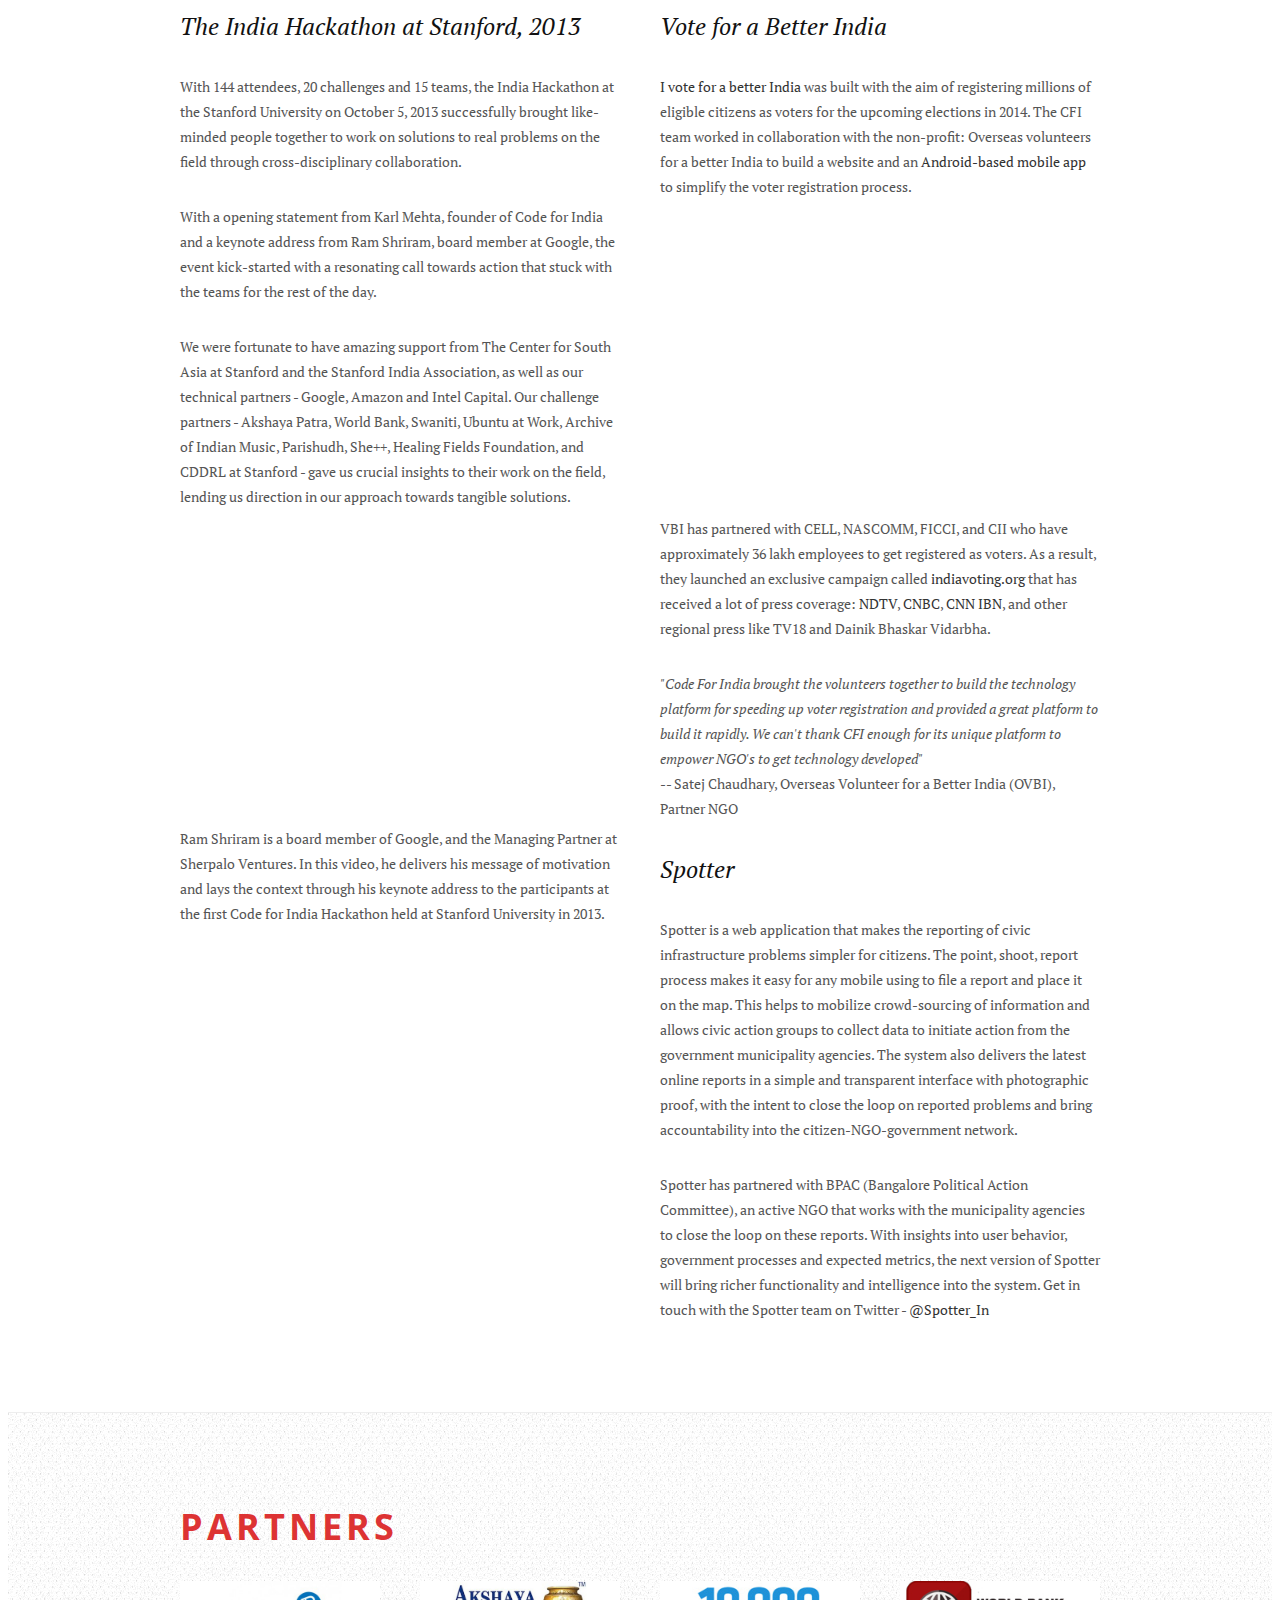
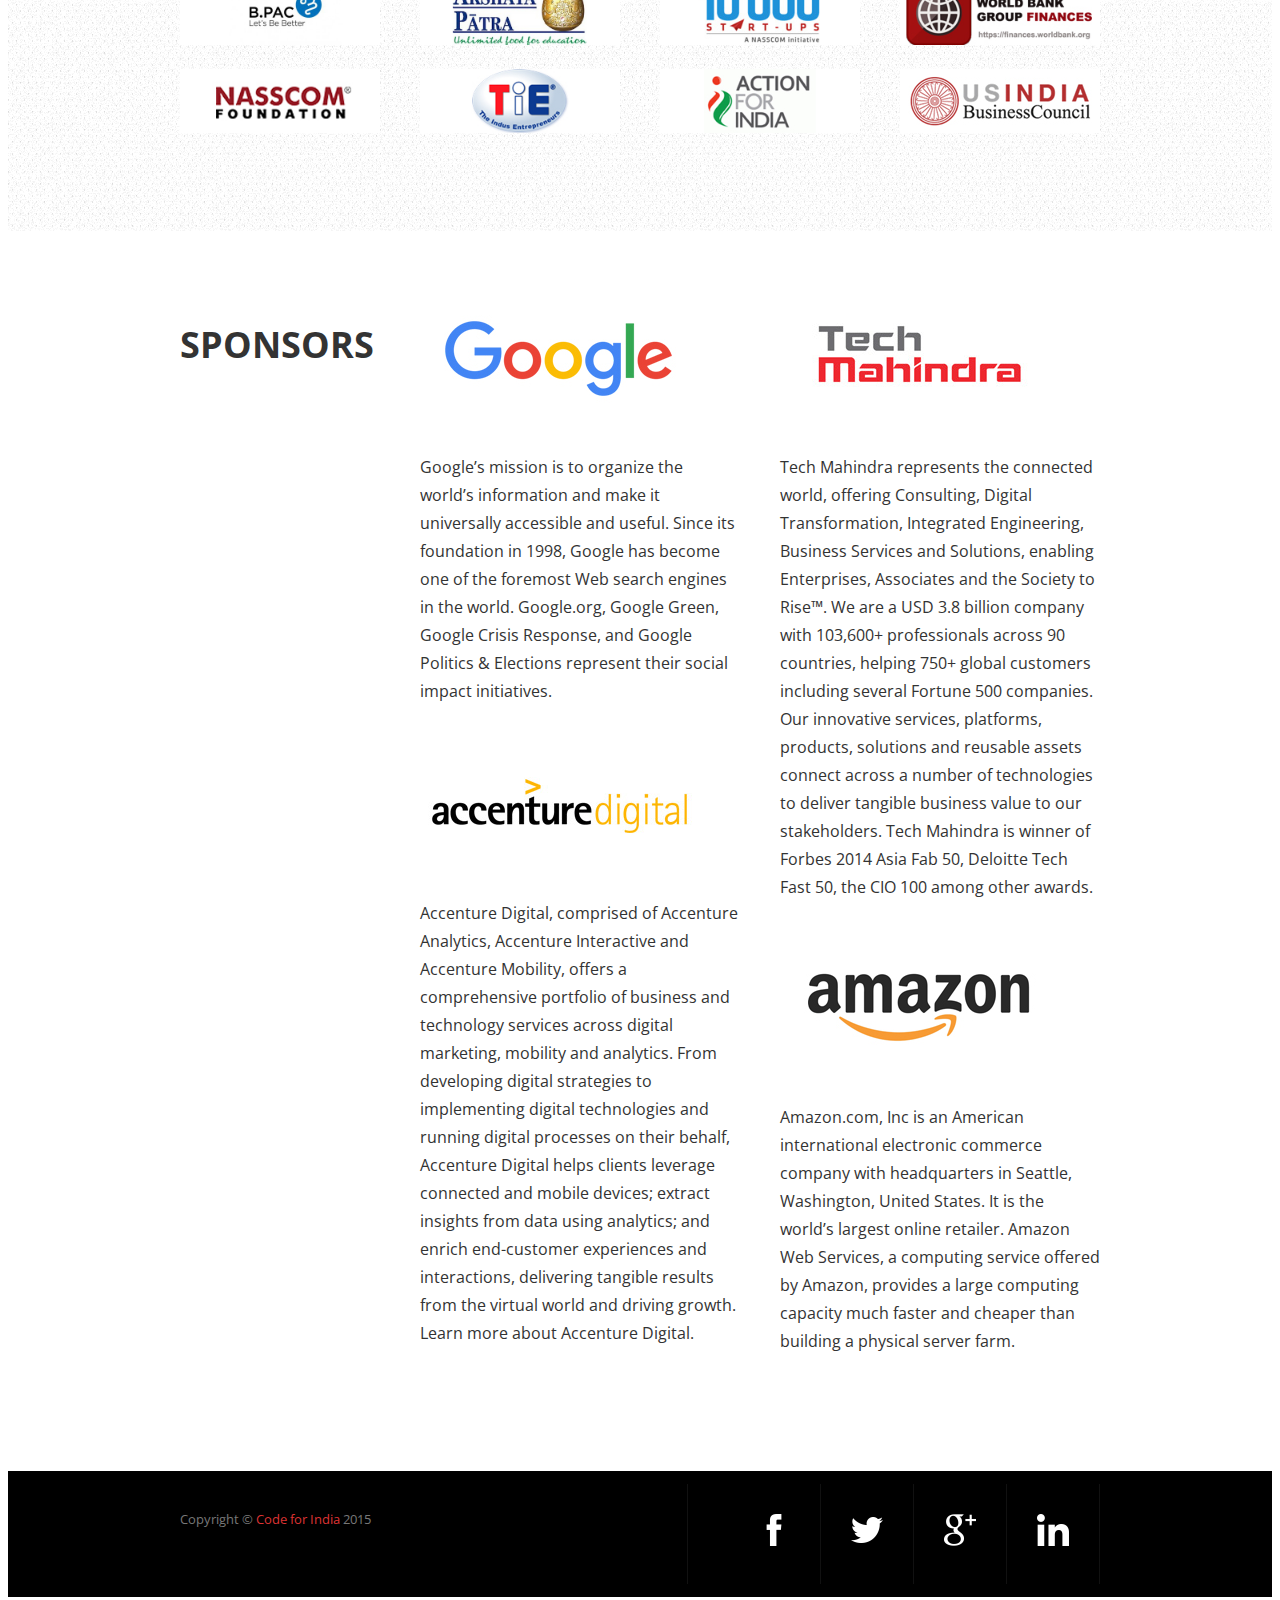
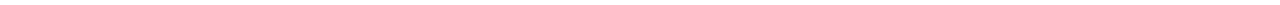
==== commit 30c9b55b: "updating Karl's title" ====
--- a/index.html
+++ b/index.html
@@ -200,7 +200,7 @@
 				<div class="eight columns">
 					<div class="item">
 						<img src="images/mehta.jpg" alt="Karl Mehta" />
-						<h3>Karl Mehta<br /><span class="speaker-title">Founder X-Fellows and Curator, TED UN Plaza.</span></h3>
+						<h3>Karl Mehta<br /><span class="speaker-title">Founder & CEO, EdCast</span></h3>
 						<p>Karl is currently Founder & CEO of EdCast Inc. He is Founder of Silicon Valley based tech-driven non-profit, CodeforIndia.org and serves on several non-profit boards for education impact worldwide. Previously, he was the Founder & CEO of PlaySpan Inc., acquired in the March of 2011 by Visa Inc. (NYSE:V), the world's largest payment network. PlaySpan is a global leader in payments and monetization for digital media, mobile apps, social networks, and online games. Karl served as a White House Presidential Innovation Fellow, selected by the Obama Administration during the inaugural 2012-13 term. He was also recently appointed by Governor Brown to the Workforce Investment Board of the State of California.</p>
 					</div><!-- // .item -->
 				</div><!-- // .eight -->
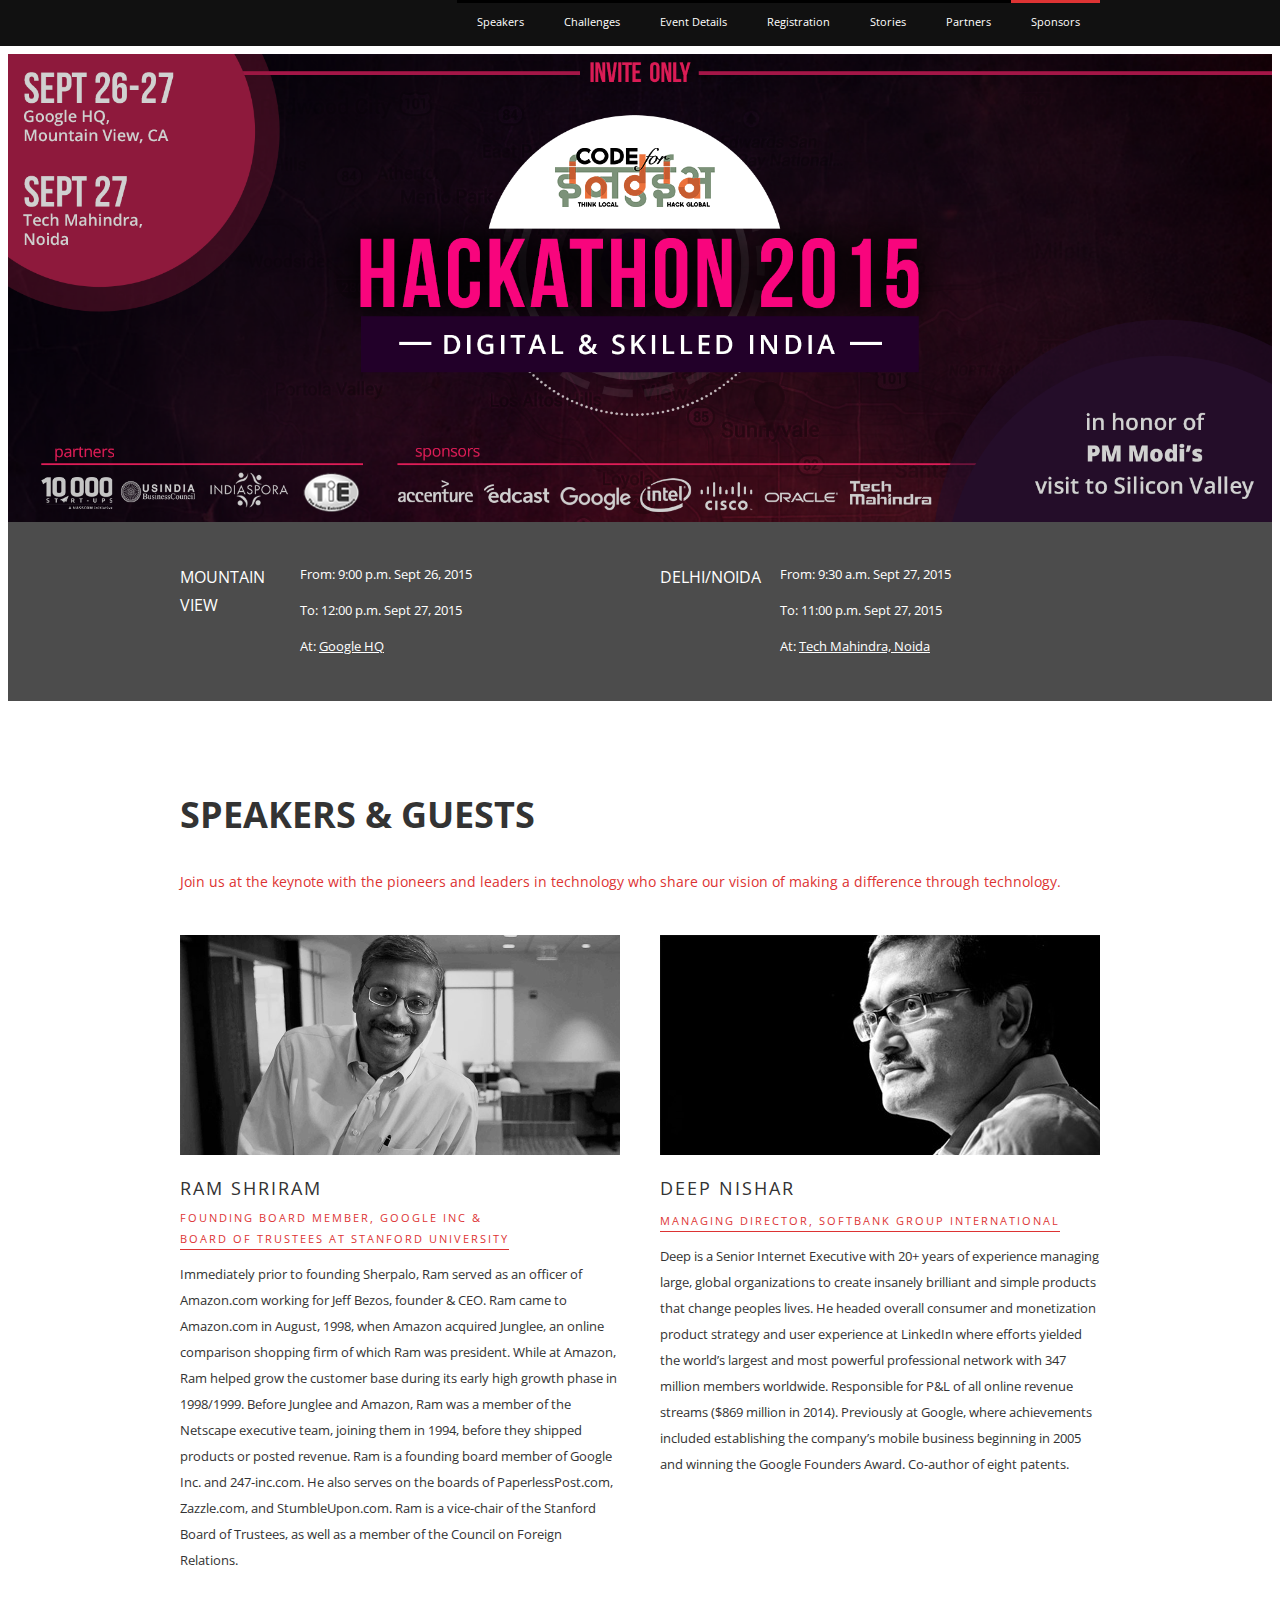
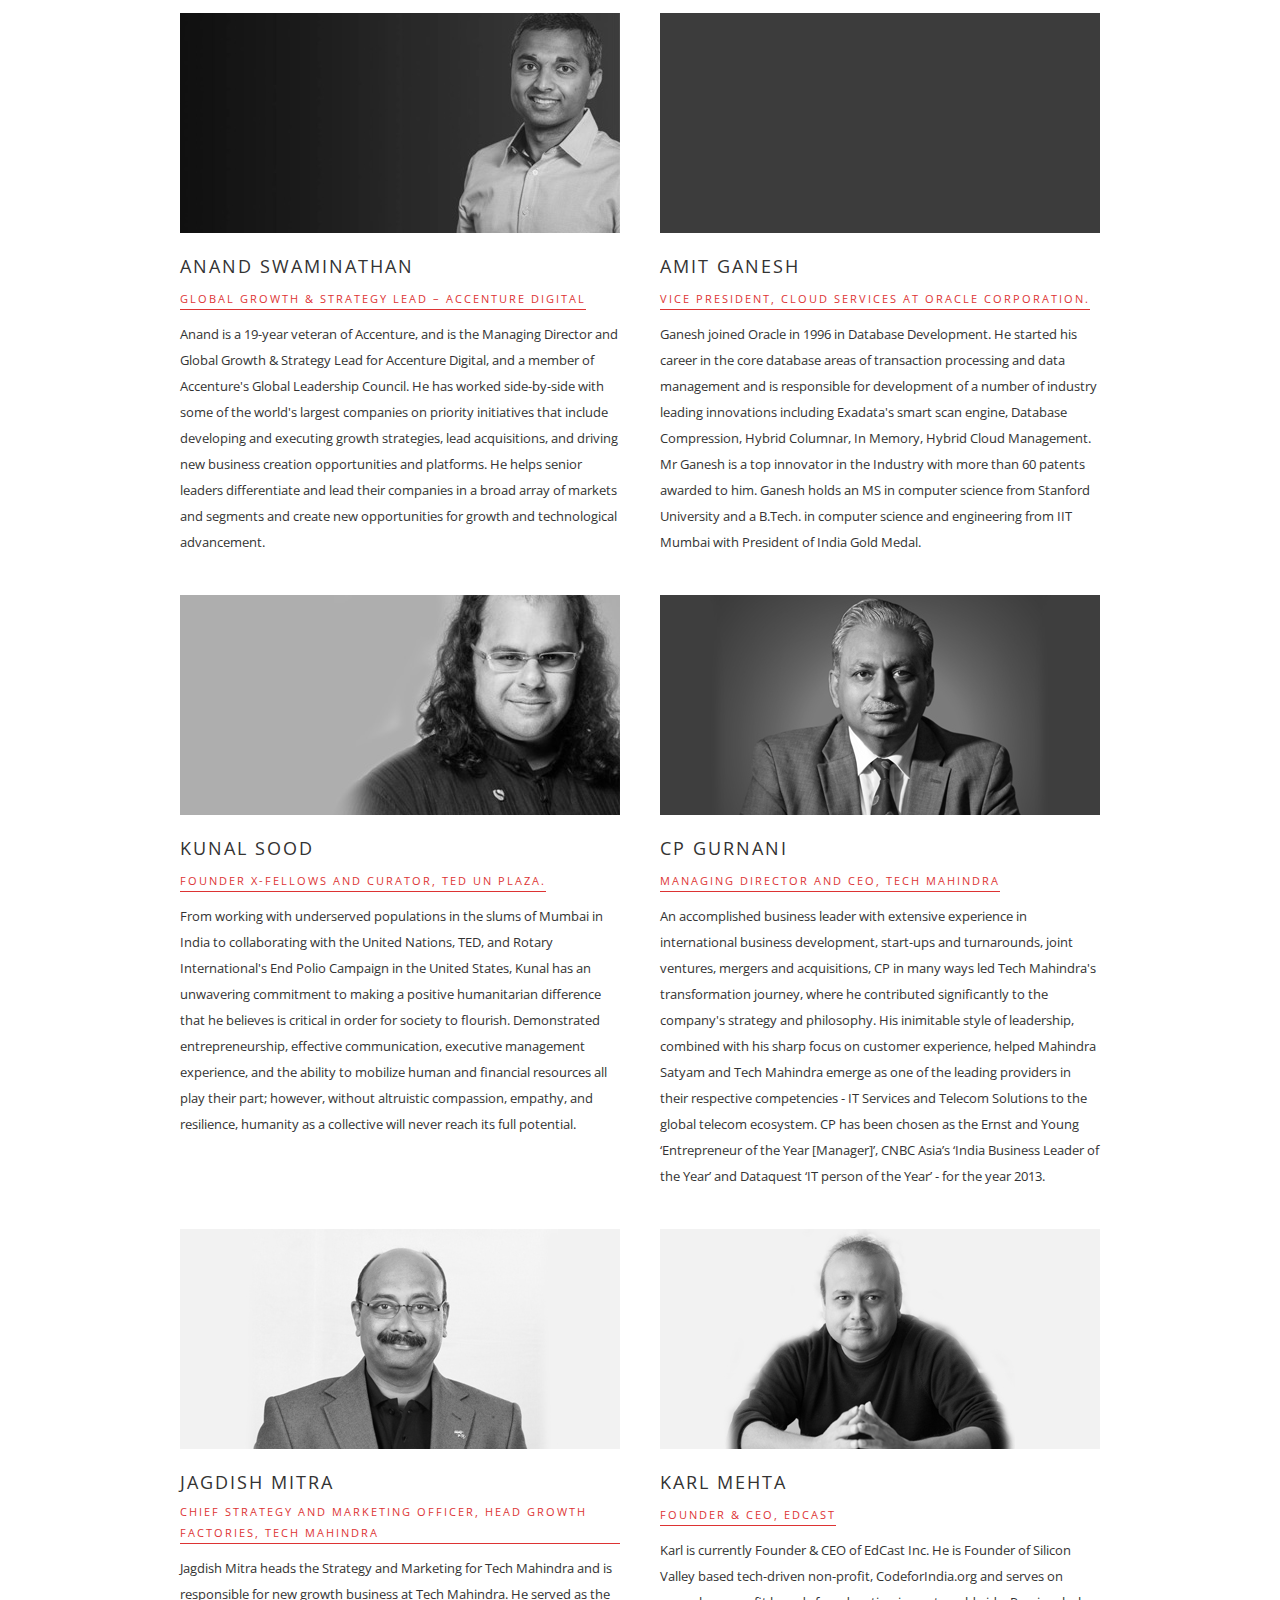
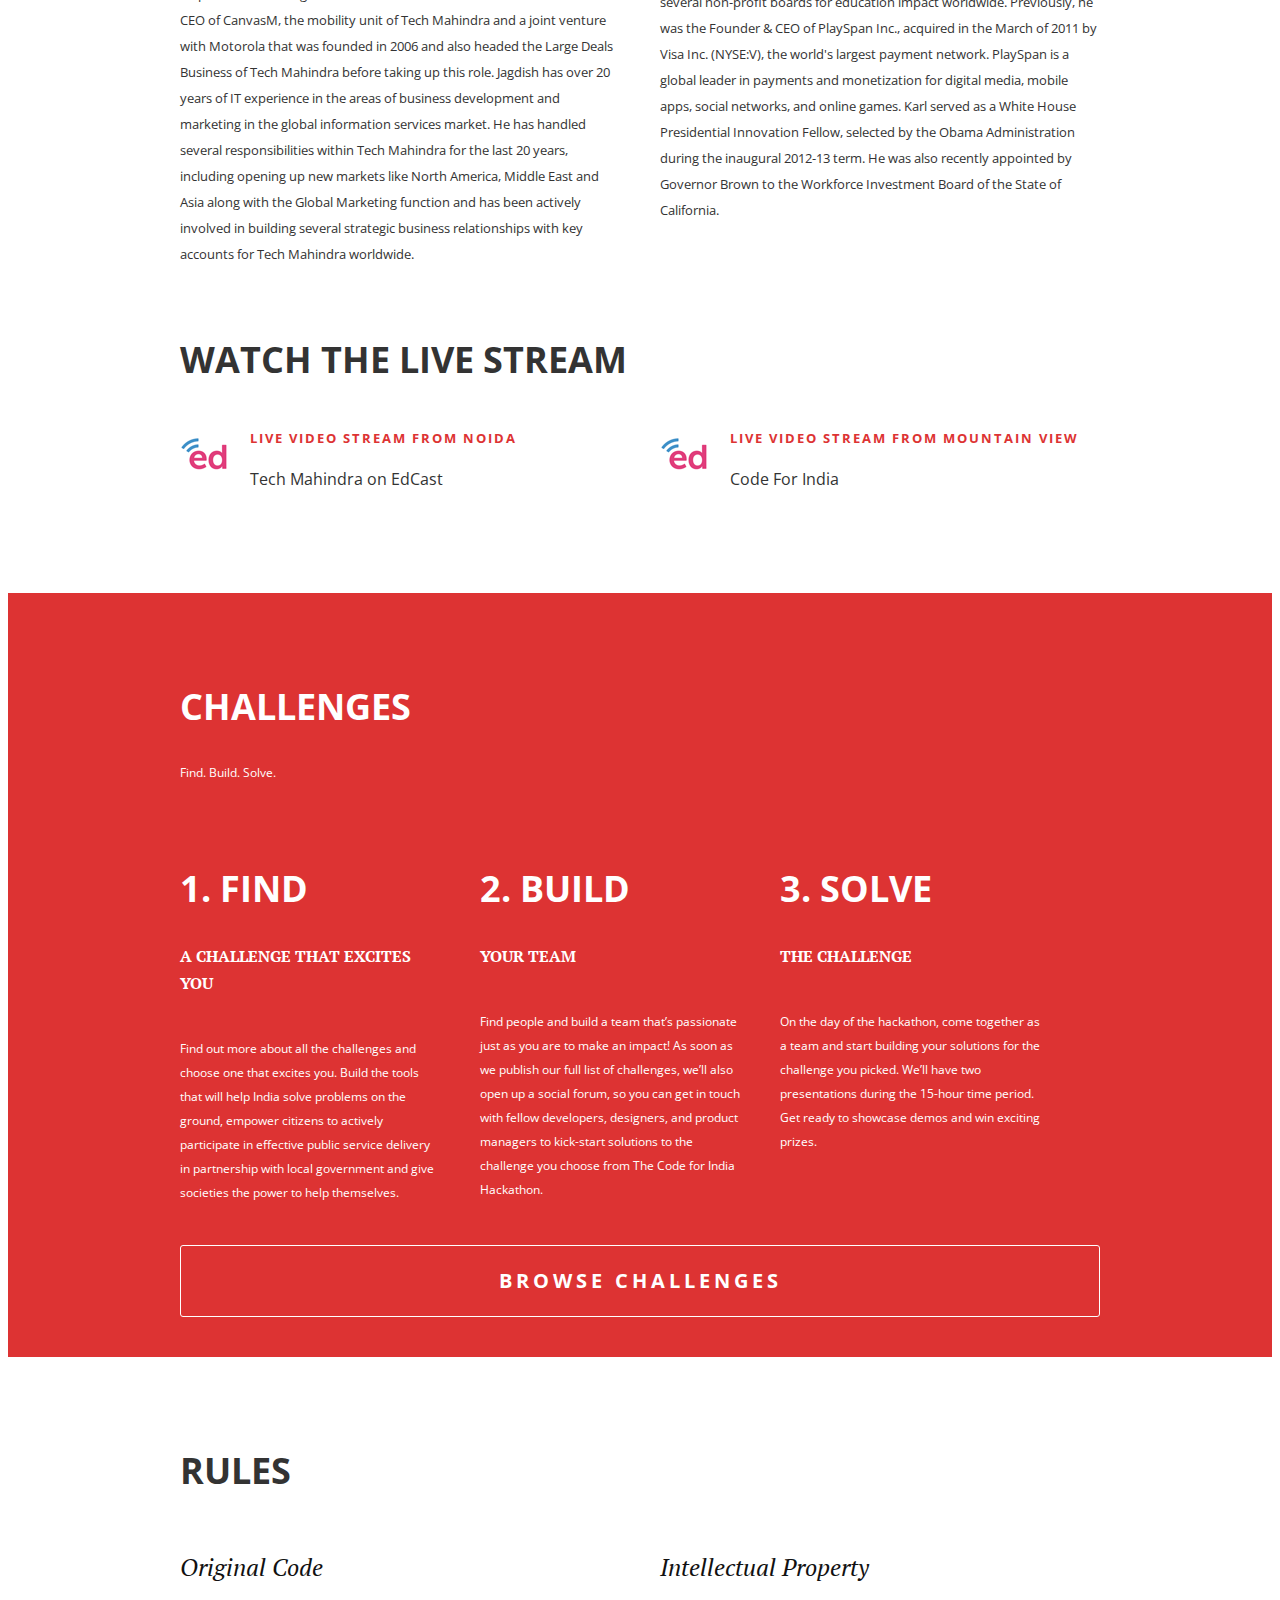
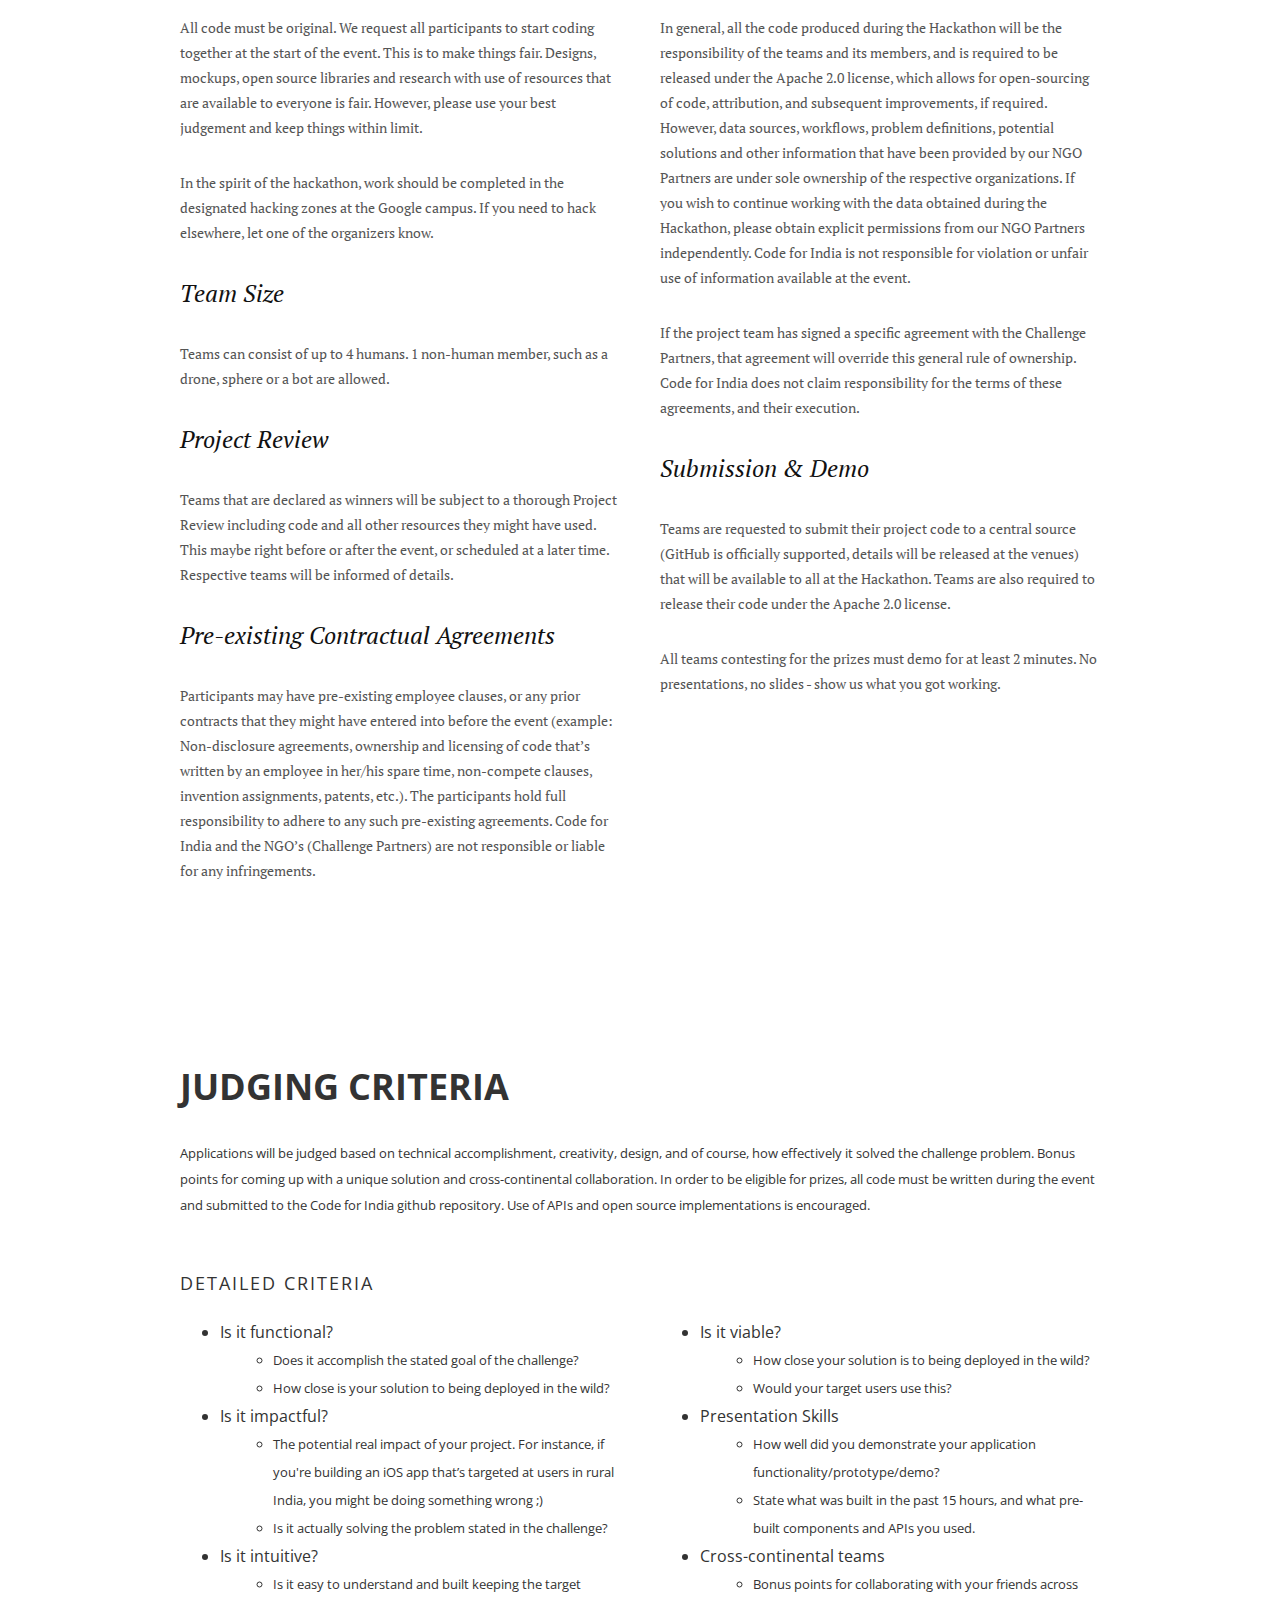
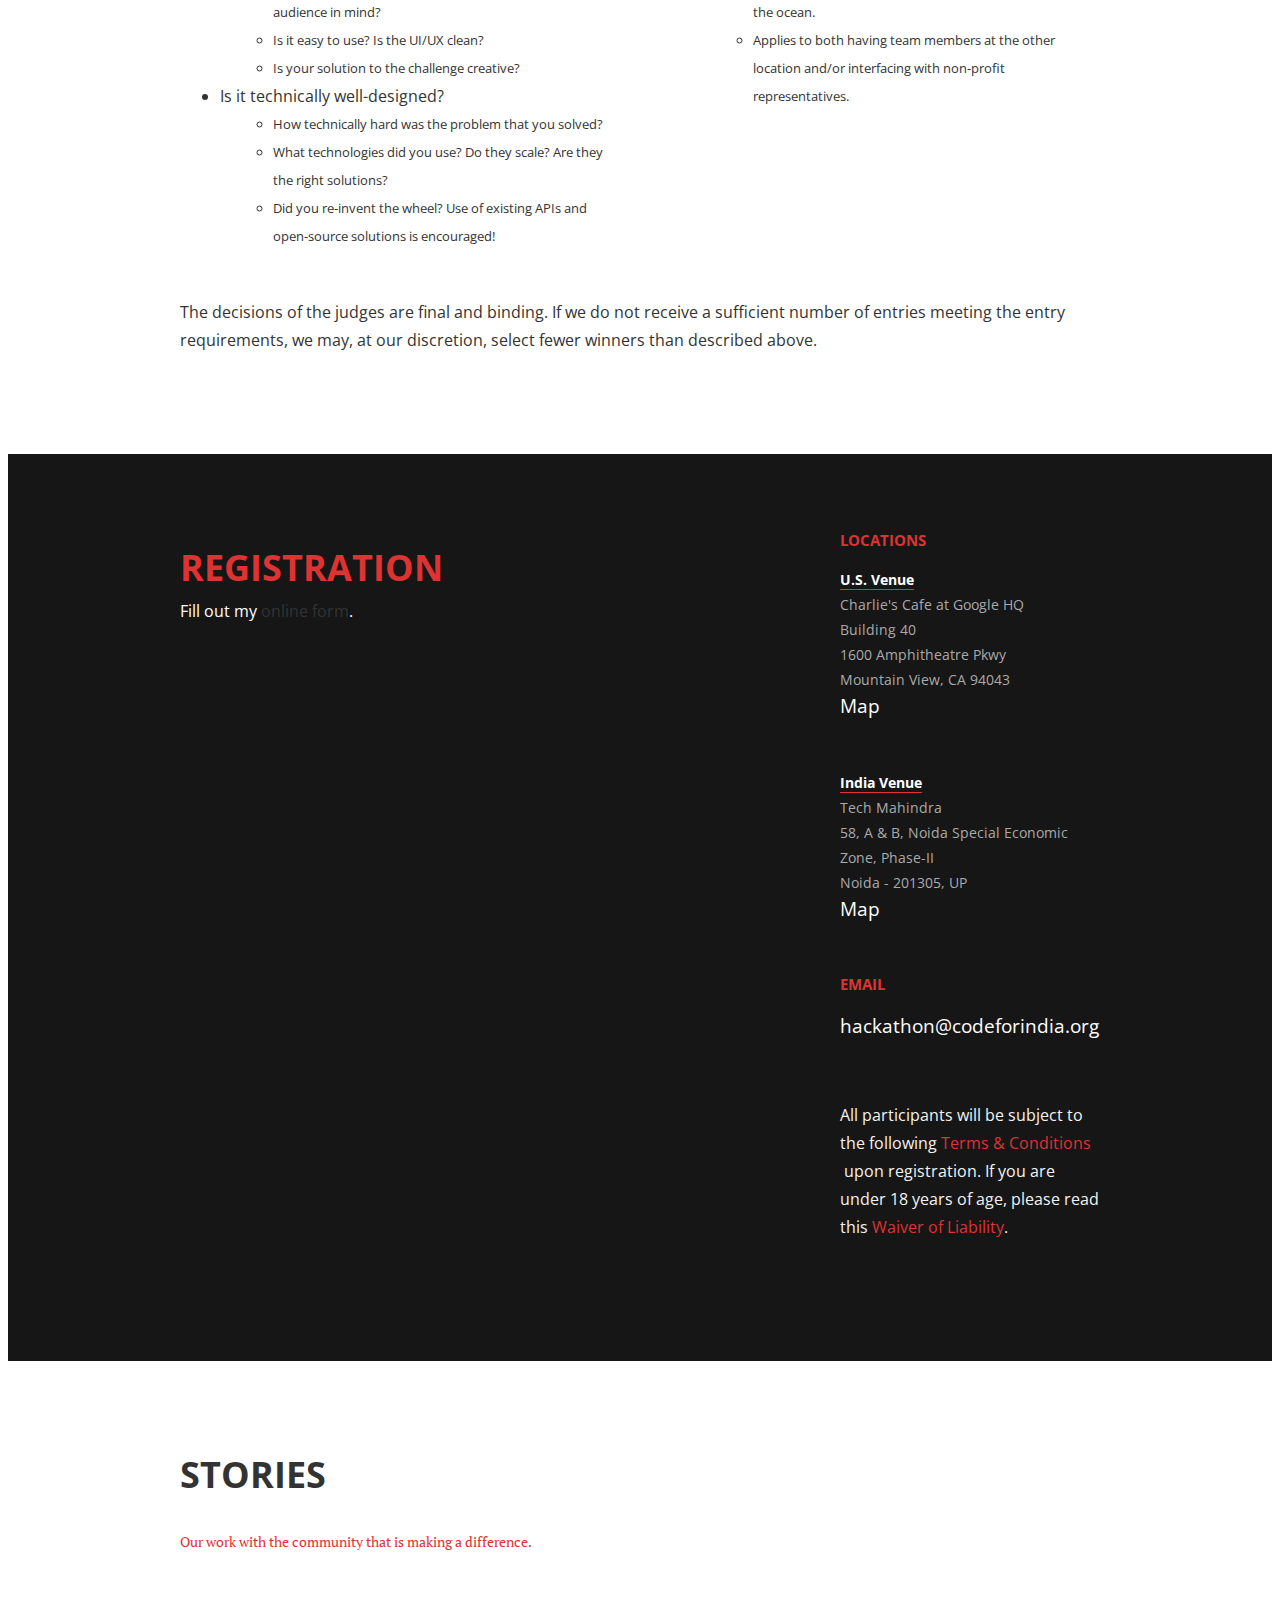
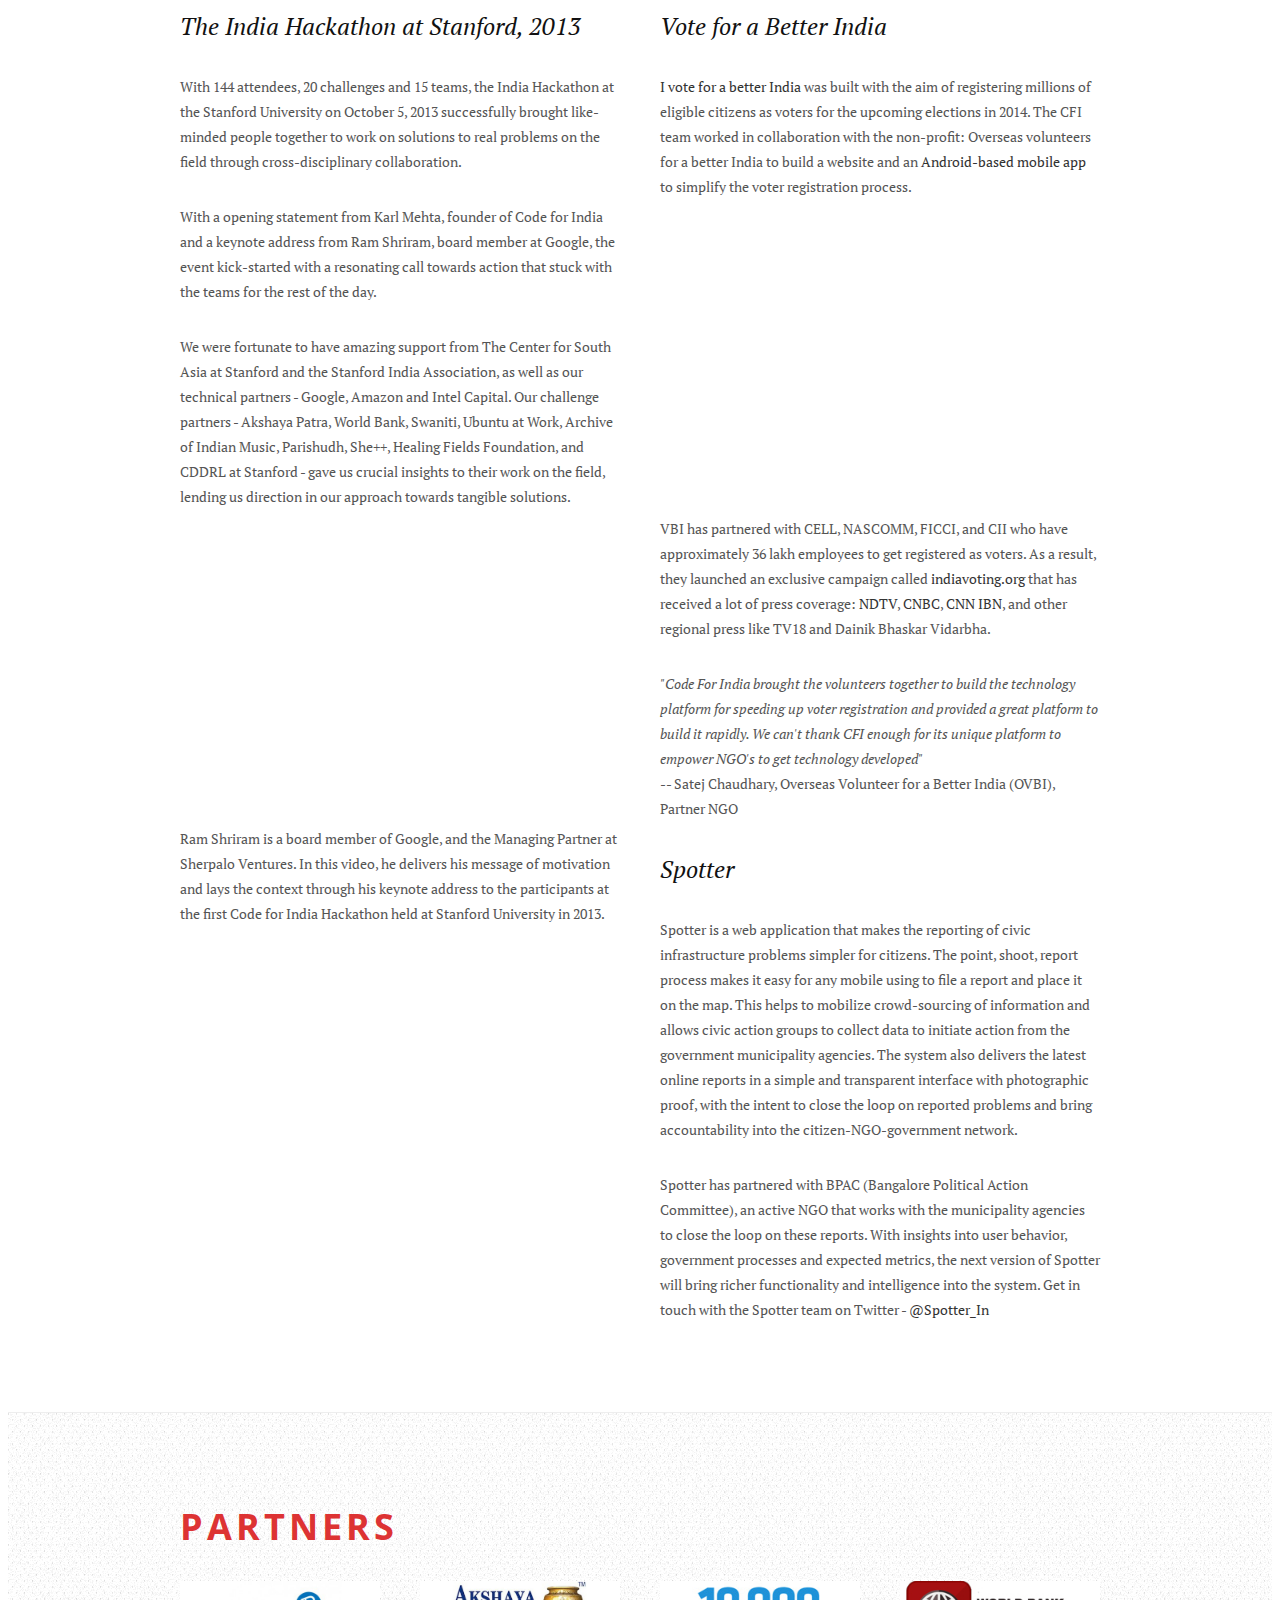
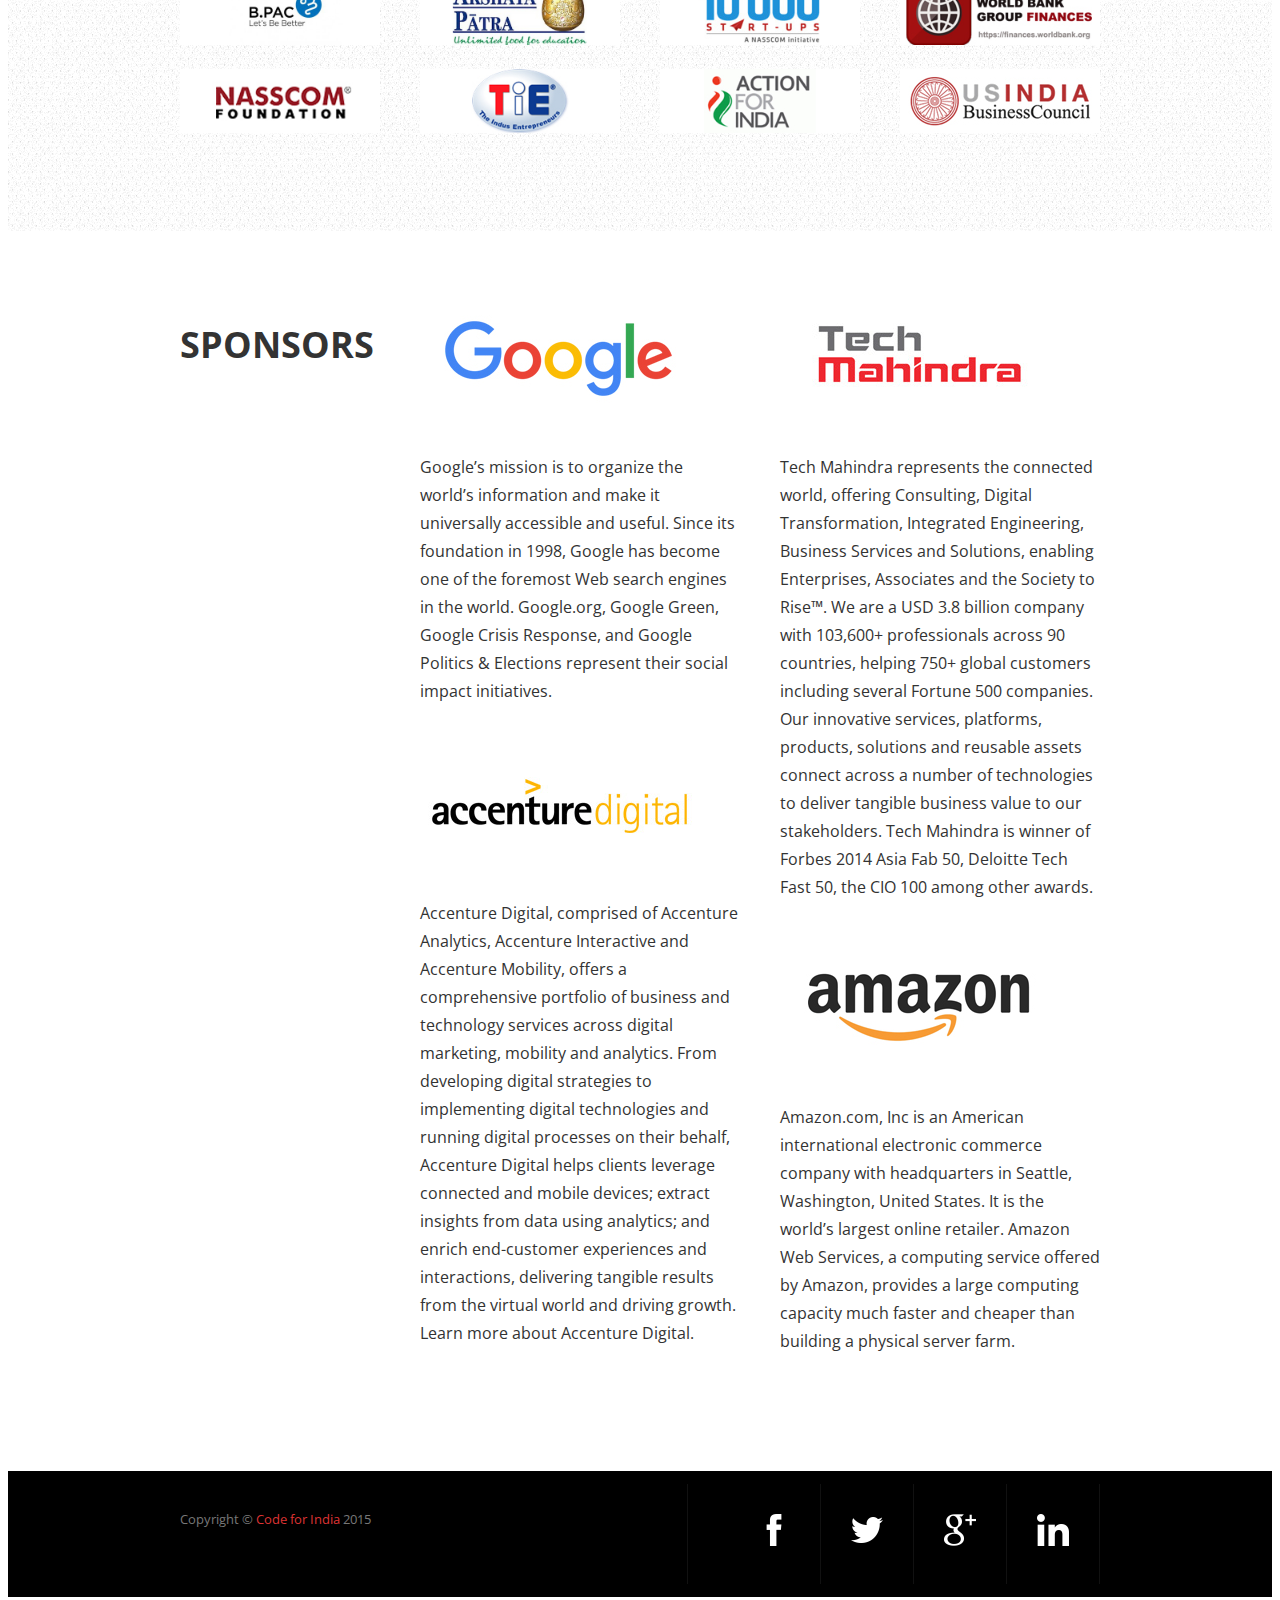
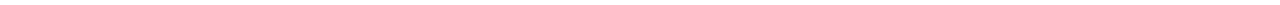
==== commit 69a90c1d: "Added challenges for the hackathon" ====
--- a/index.html
+++ b/index.html
@@ -99,7 +99,7 @@
 	* Event title & date, time, and location
 	================================================== -->
 	<div id="section-header">
-		<img src="images/hackathon-2015-banner.png" />
+		<img src="images/hackathon-2015-banner.png" alt="The Code for India Hackathon 2015" />
 		<div id="section-info">
 			<div class="container">
 				<div class="two columns">
@@ -253,7 +253,7 @@
 				<div class="clear"></div>
 				<div class="sixteen columns">
 					<div style="margin:0 auto;">
-						<a target="_blank" href="challenges.html" class="button-white-on-red">Browse Past Challenges</a>
+						<a target="_blank" href="challenges-2015.html" class="button-white-on-red">Browse Challenges</a>
 					</div>
 				</div><!-- // .sixteen -->
 				<div class="clear"></div>
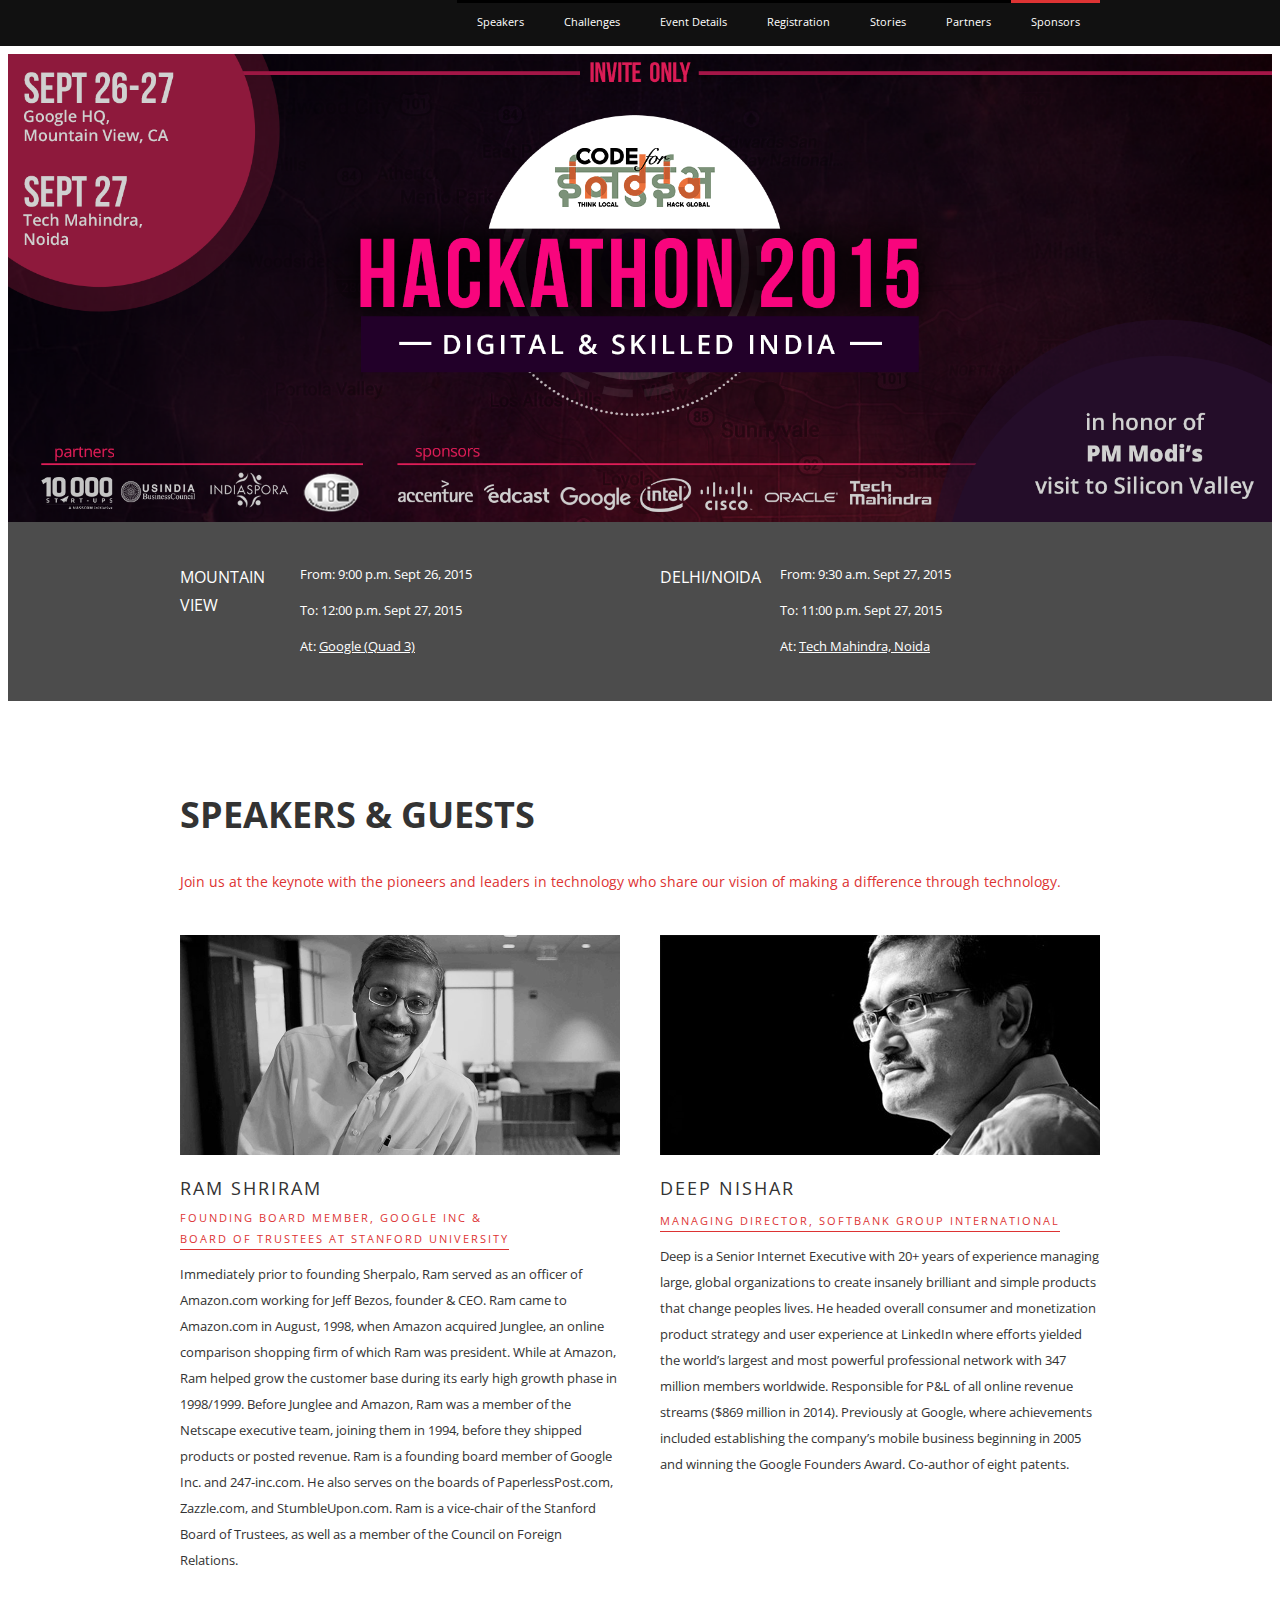
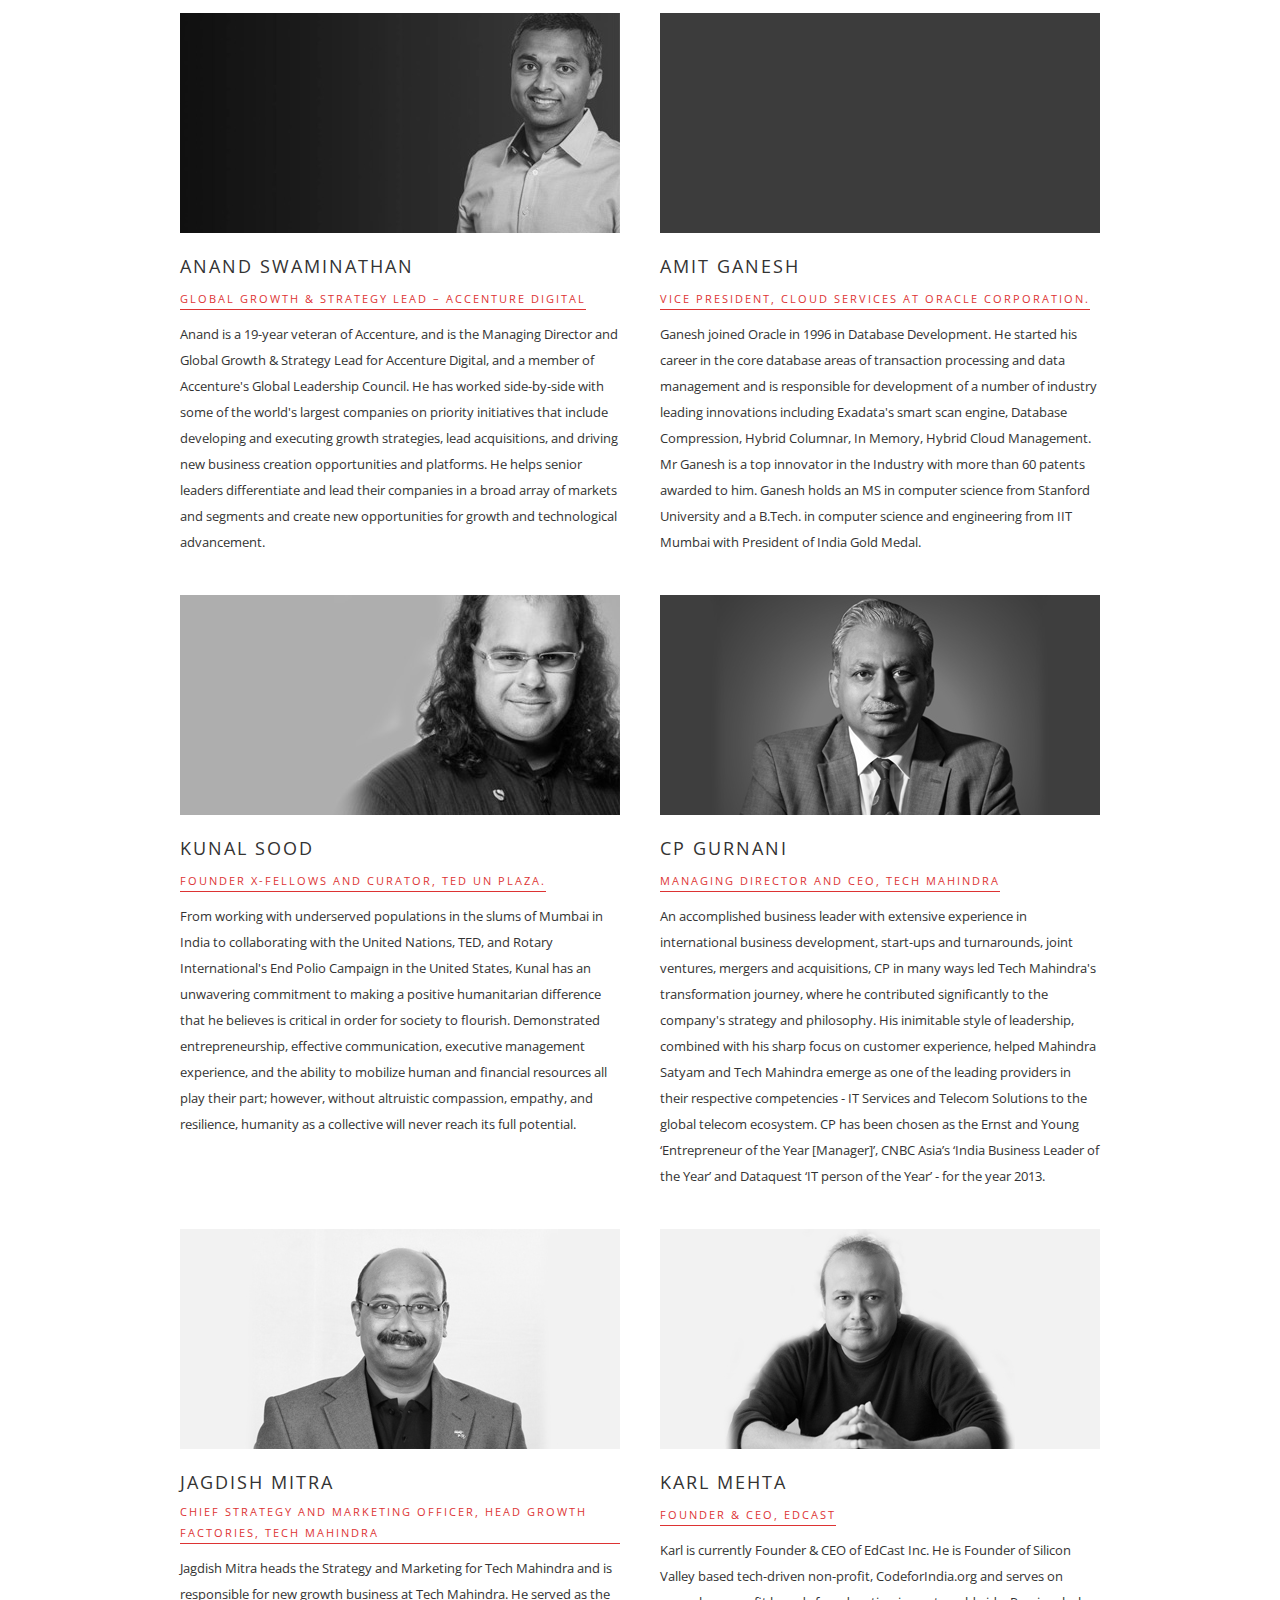
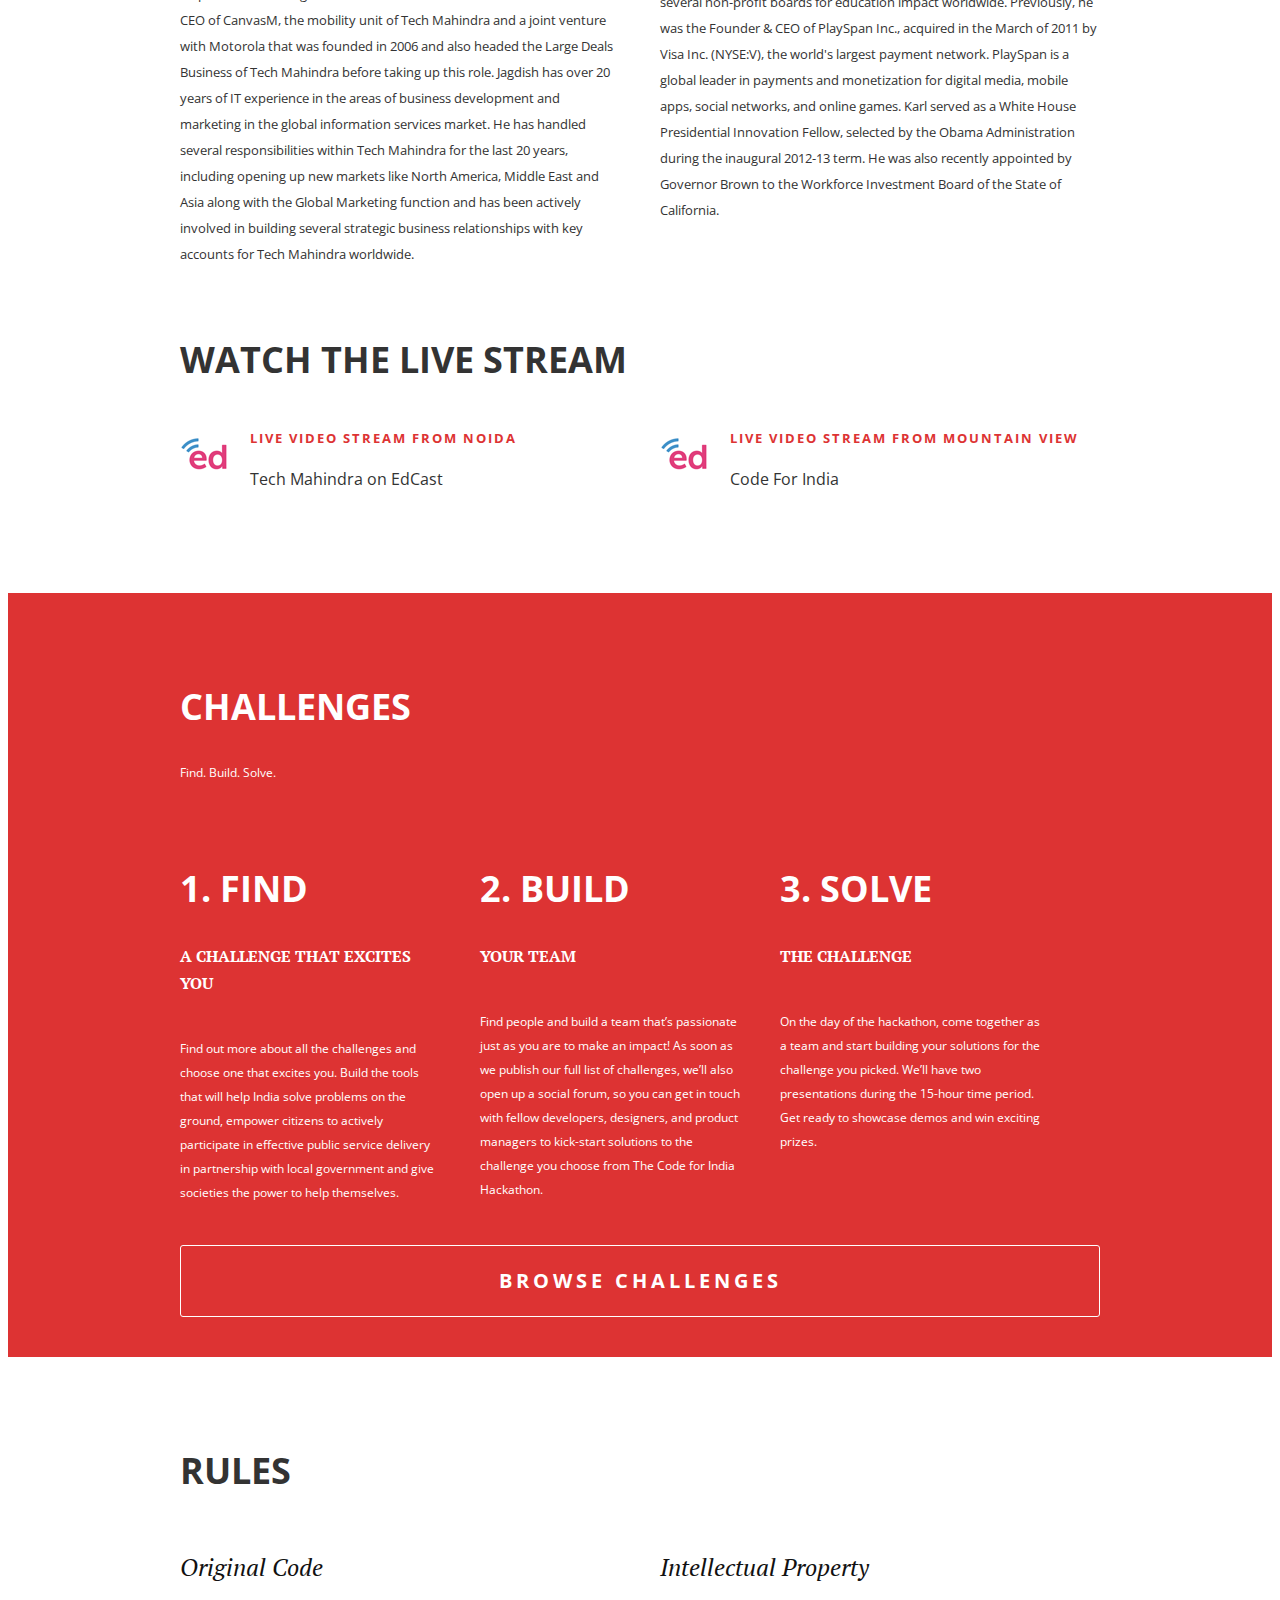
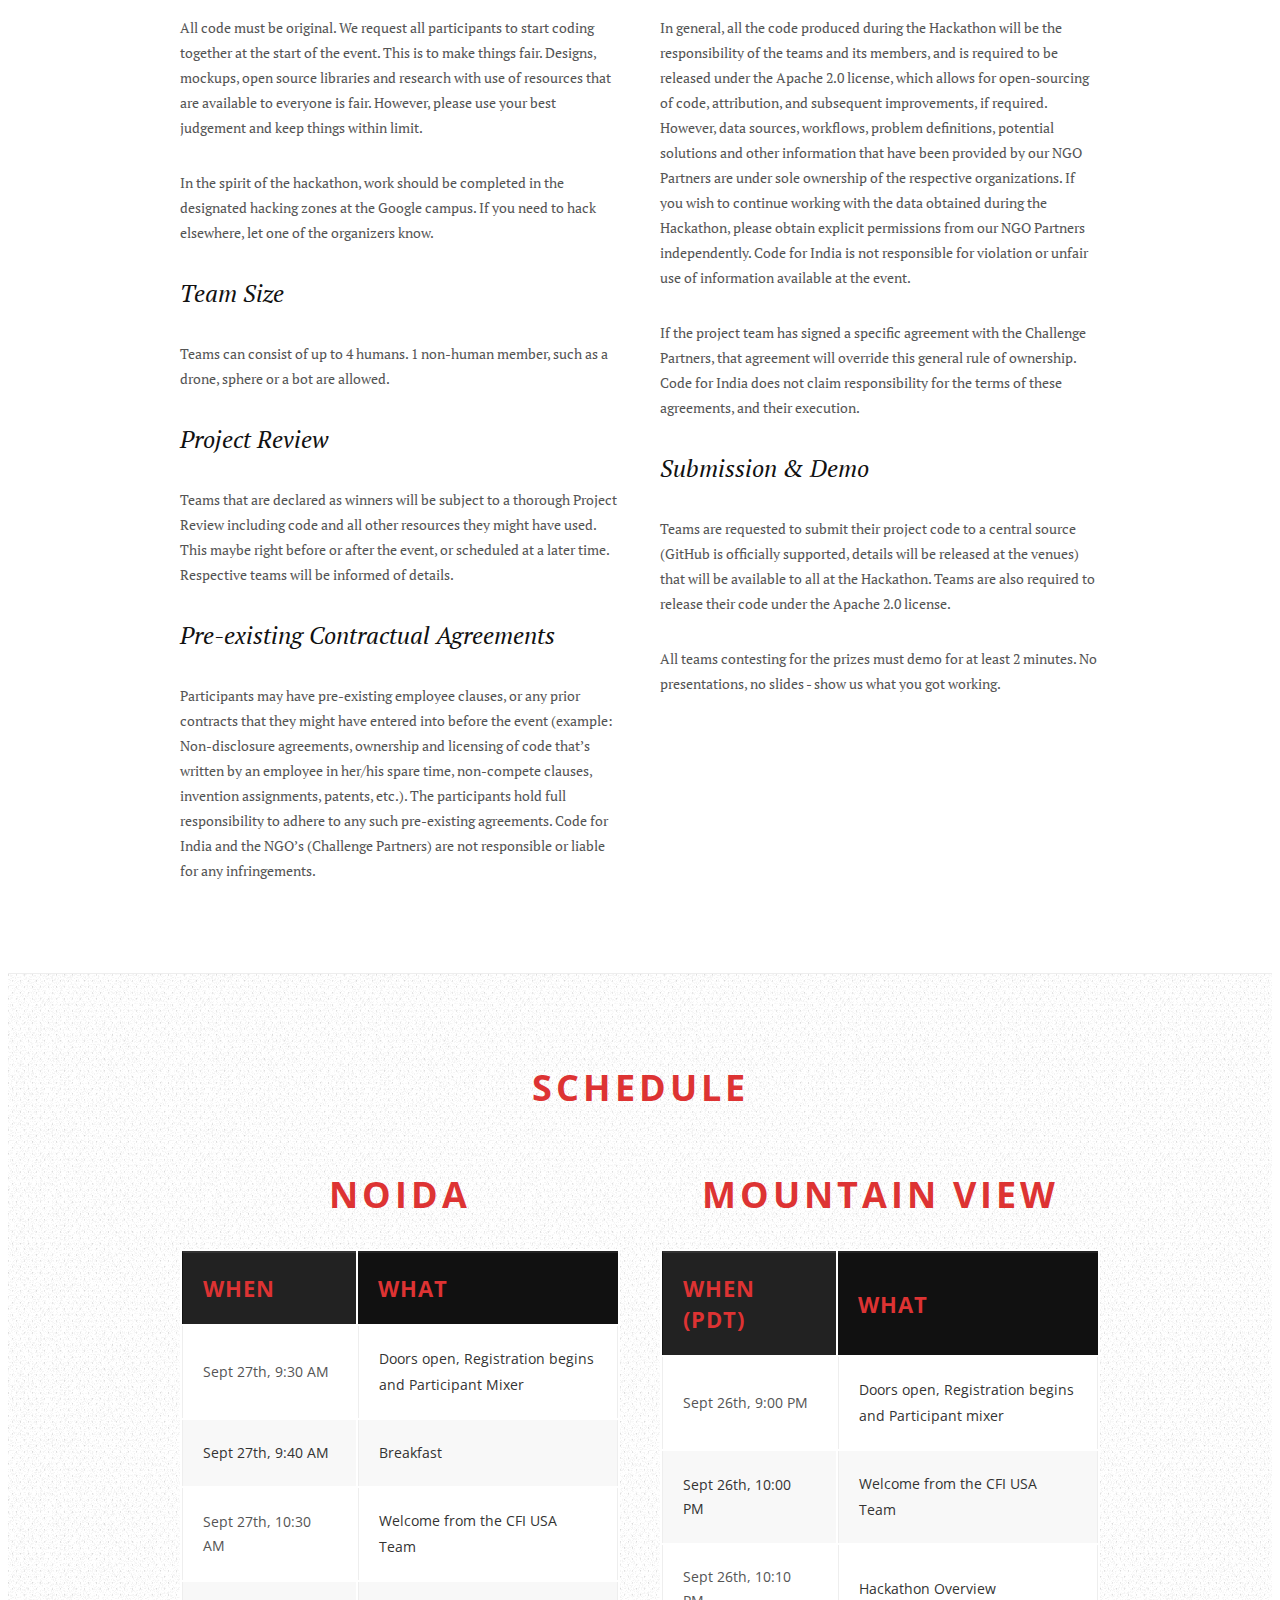
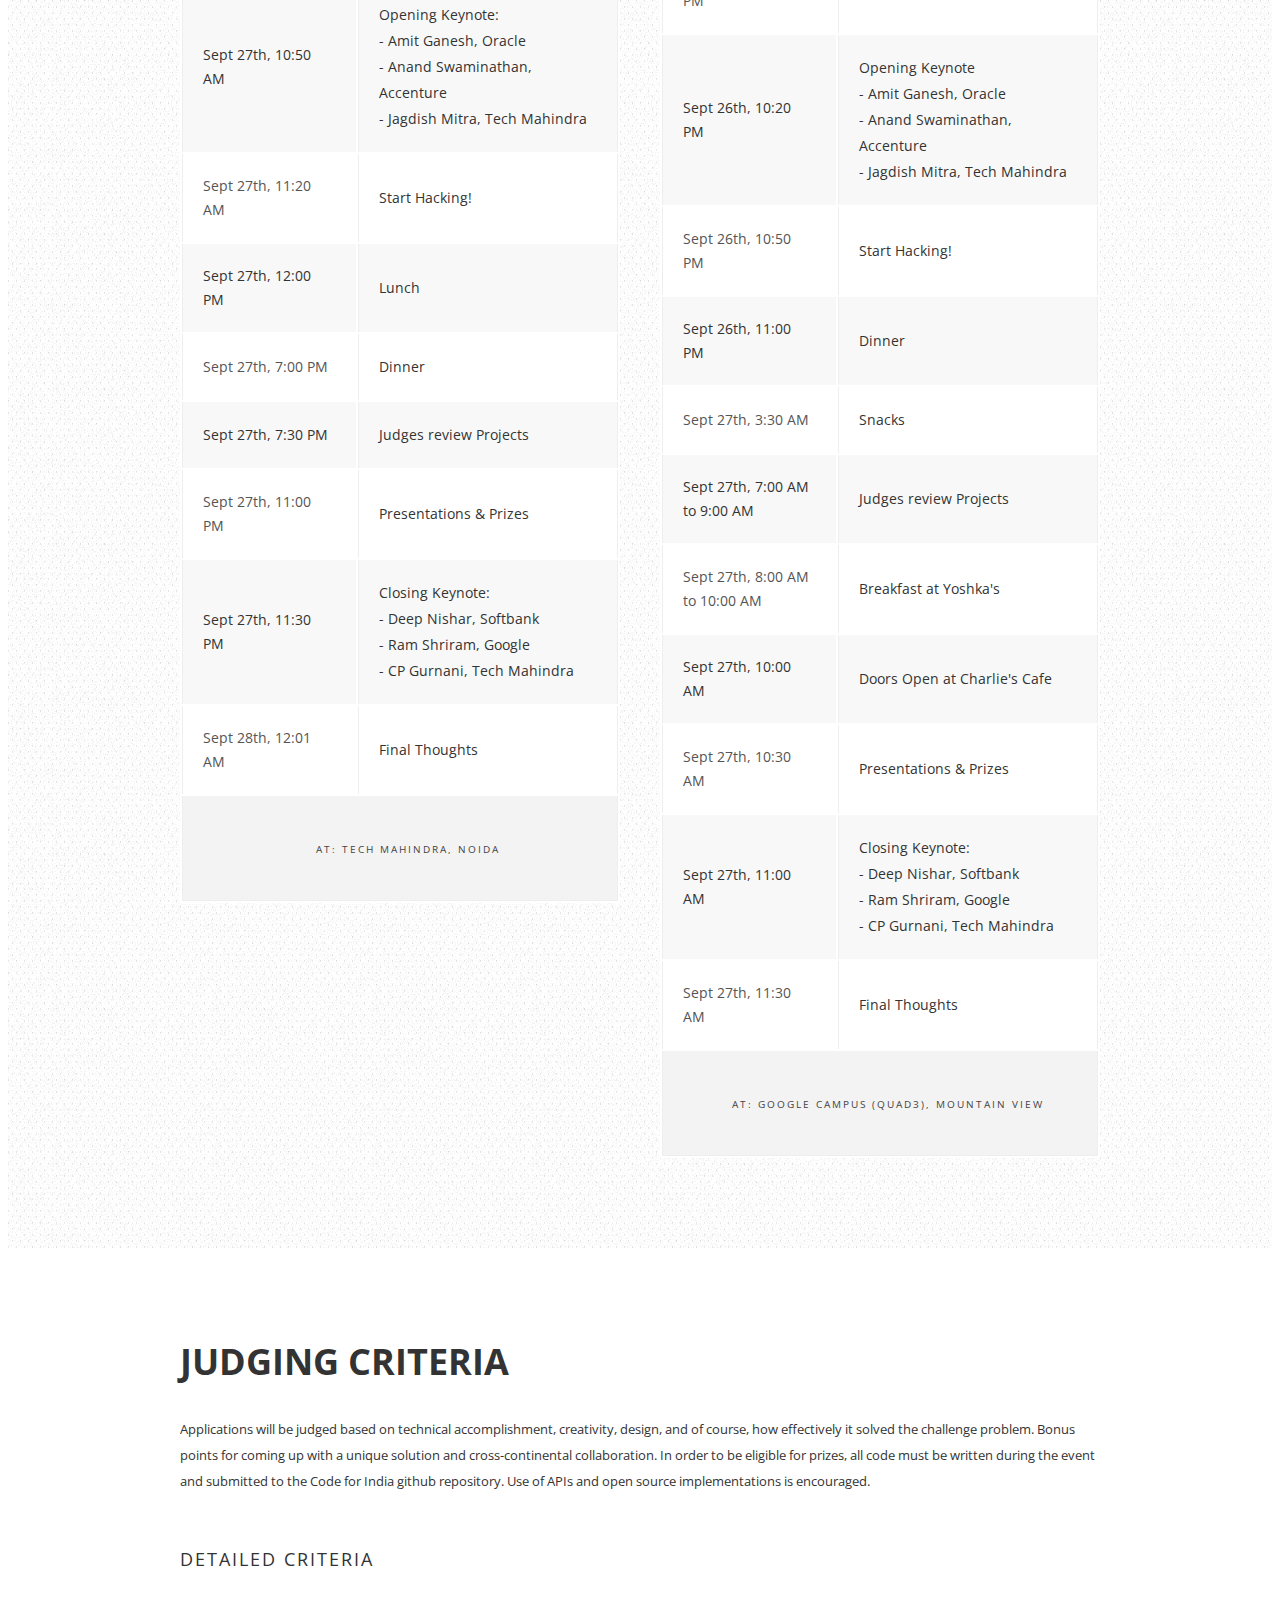
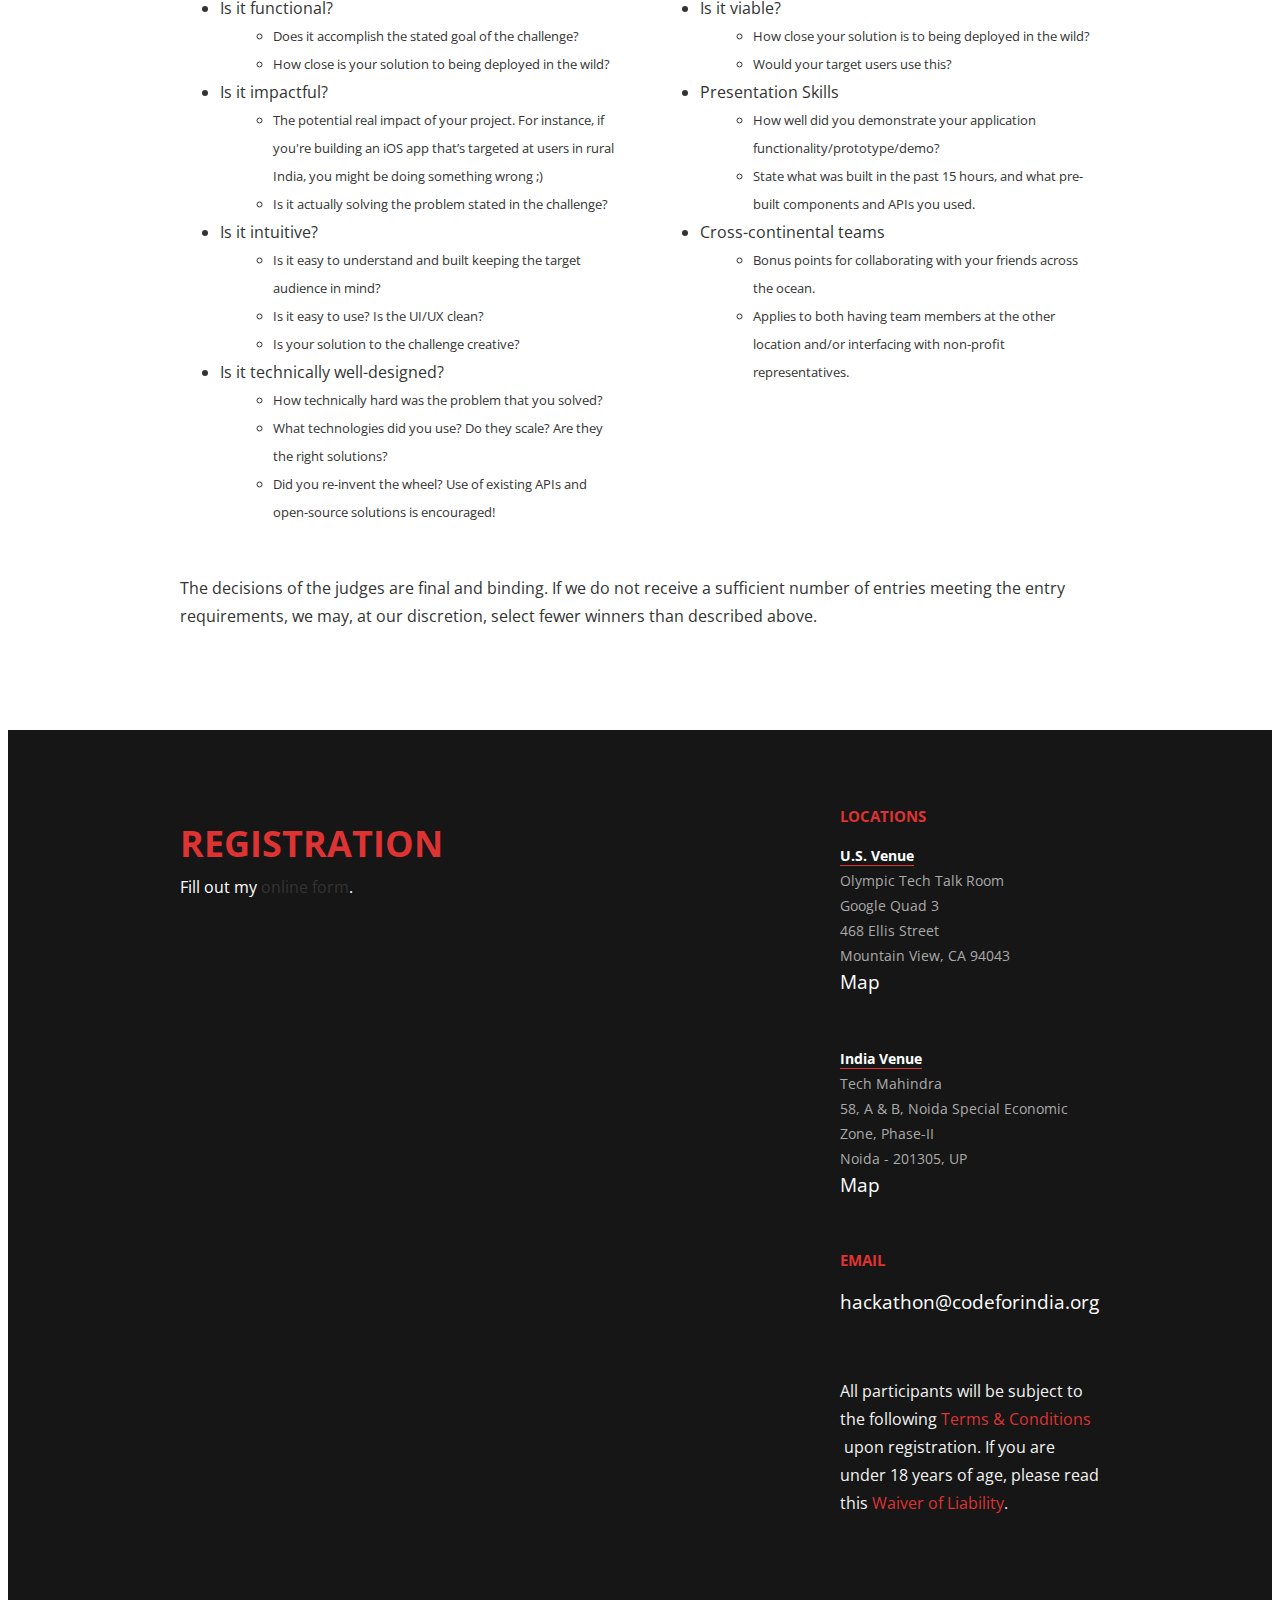
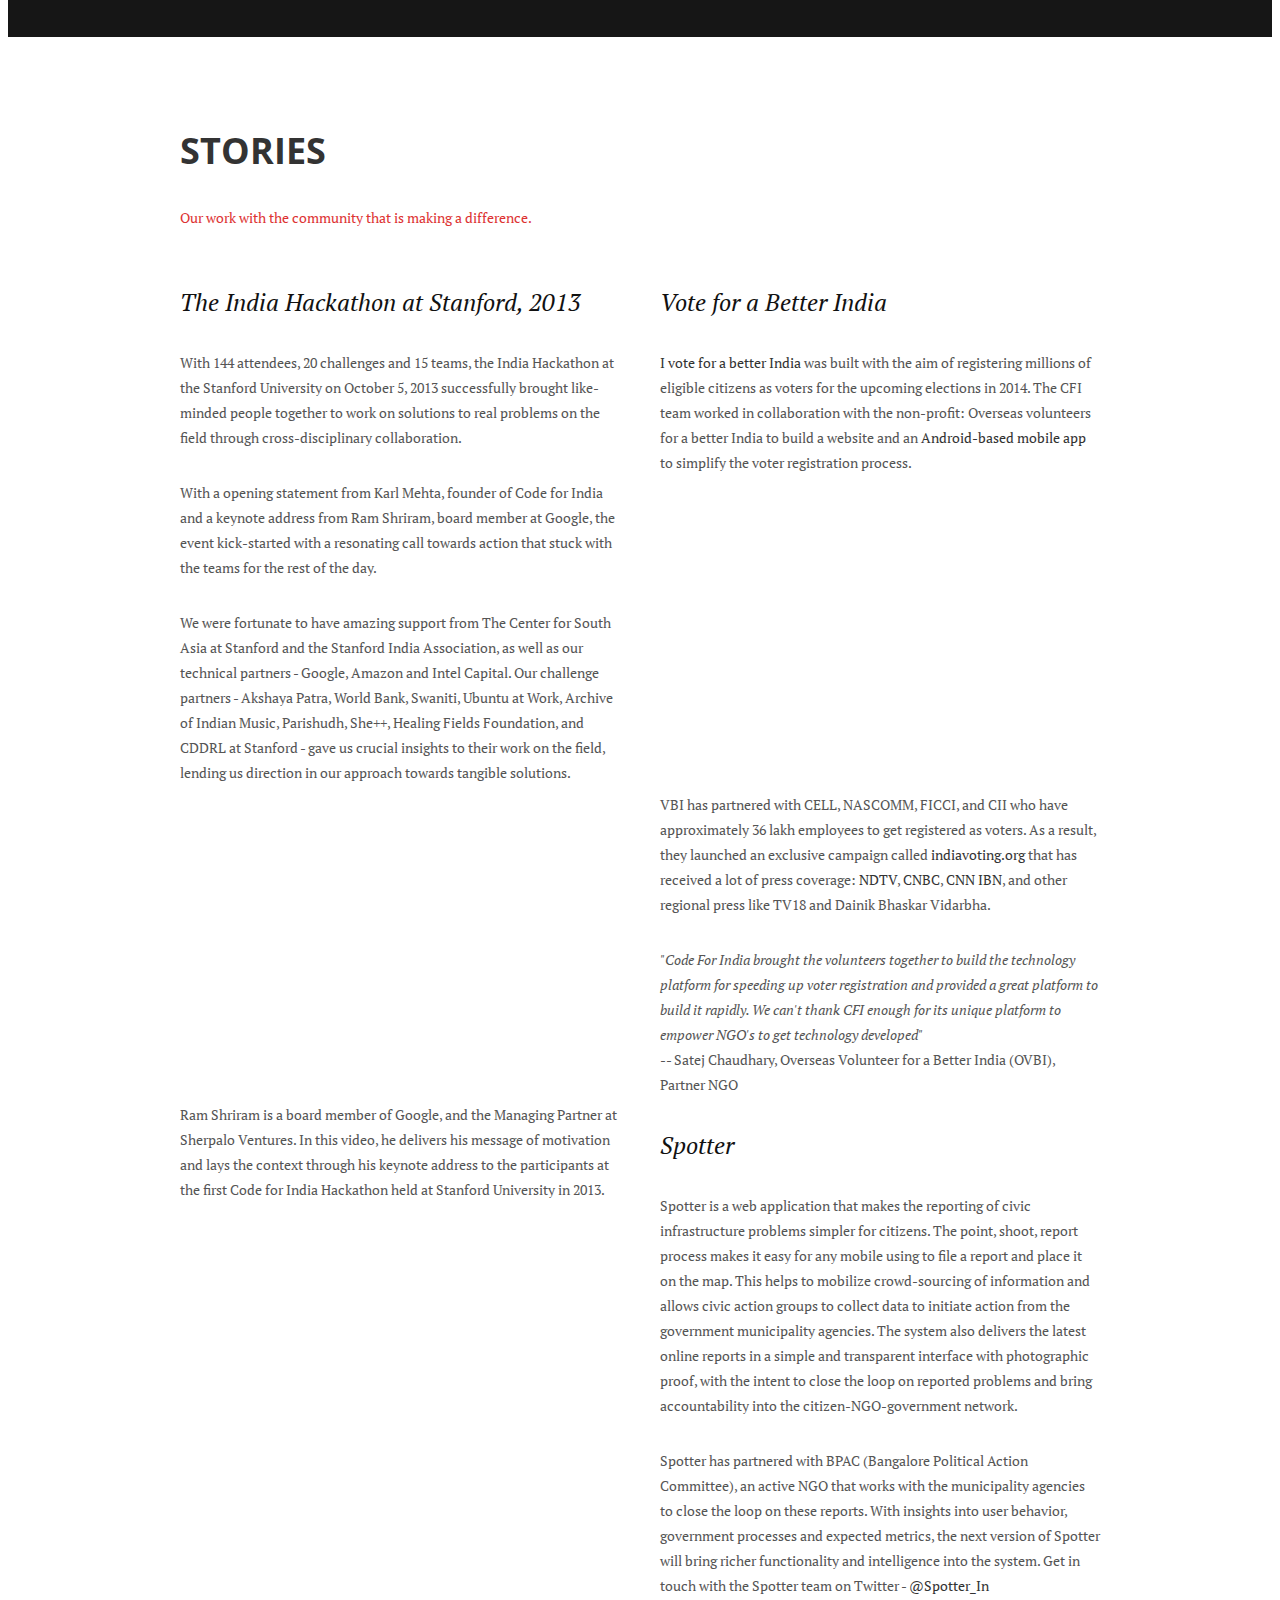
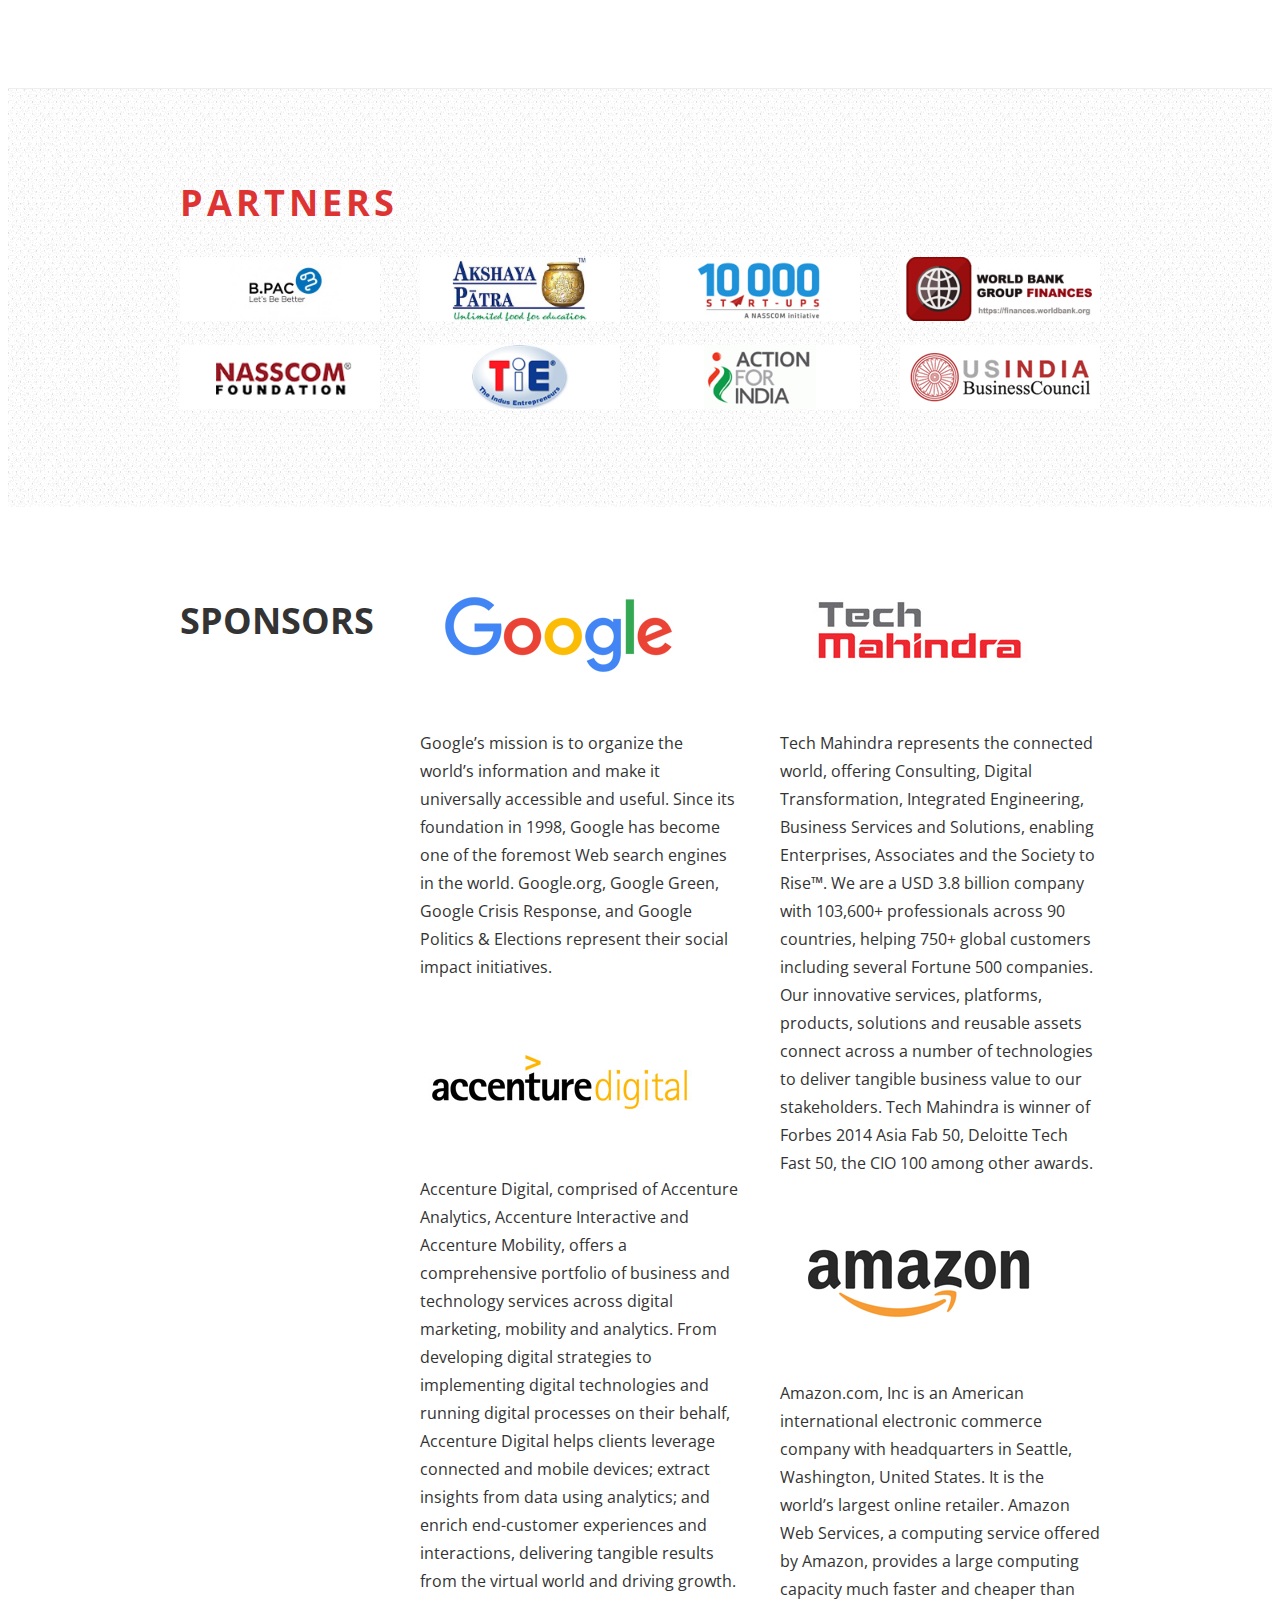
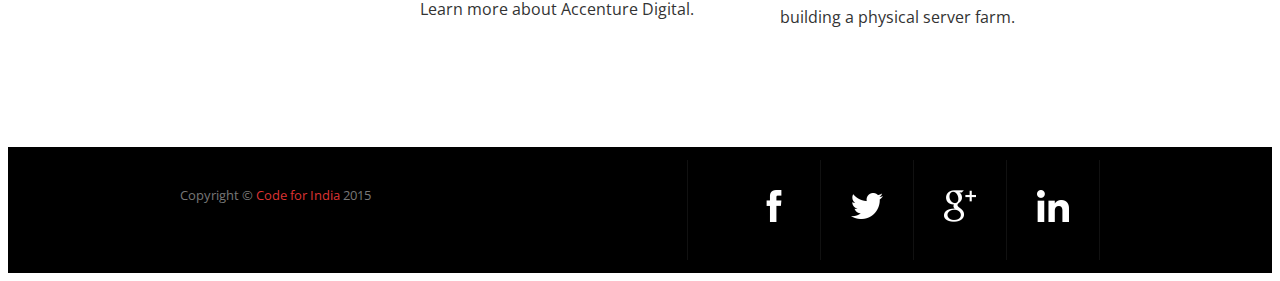
==== commit 31dddc8c: "updates to venue and added schedule" ====
--- a/index.html
+++ b/index.html
@@ -74,6 +74,7 @@
 							<li class="menu-item">
 								<a href="#section-event-details">Event Details</a>
 								<ul>
+									<li><a href="#section-schedule">Schedule</a></li>
 									<li><a href="#section-rules">Rules</a></li>
 									<li><a href="#section-judging-criteria">Juding Criteria</a></li>
 								</ul>
@@ -108,7 +109,7 @@
 				<div class="six columns">
 					<p>From: 9:00 p.m. Sept 26, 2015</p>
 					<p>To: 12:00 p.m. Sept 27, 2015</p>
-					<p>At: <a href="https://goo.gl/maps/q9bQ1ikbksw" style="color: #FFF; text-decoration: underline" target="_blank">Google HQ</a></p>
+					<p>At: <a href="https://goo.gl/maps/G5pRTnCetUR2" style="color: #FFF; text-decoration: underline" target="_blank">Google (Quad 3)</a></p>
 				</div>
 				<div class="two columns">
 					<h2>Delhi/Noida</h2>
@@ -302,7 +303,6 @@
 		<!-- Section Event Details -> Schedules
 		================================================== -->
 
-		<!-- Section commented out for later
 		<div id="section-schedule">
 			<div id="section-pattern">
 				<div class="container">
@@ -311,7 +311,7 @@
 					</div>
 					<div class="clear"></div>
 					<div class="eight columns">
-						<h2>Bangalore</h2>
+						<h2>Noida</h2>
 						<table>
 							<thead>
 								<tr>
@@ -321,62 +321,64 @@
 							</thead>
 							<tbody>
 								<tr>
-									<td>May 9th, 4:30 PM</td>
-									<td>Keynote by Narayana Murthy</td>
-								</tr>
-								<tr>
-									<td>May 9th, 5:30 PM</td>
-									<td>Mixer</td>
-								</tr>
-								<tr>
-									<td>May 10th, 8:00 AM</td>
-									<td>Participant Registration & Mixer</td>
-								</tr>
-								<tr>
-									<td>May 10th, 8:30 AM</td>
-									<td>Code for India Projects Showcase</td>
-								</tr>
-								<tr>
-									<td>May 10th, 9:00 AM</td>
-									<td>NGO Project Pitches</td>
-								</tr>
-								<tr>
-									<td>May 10th, 10:00 AM</td>
-									<td>Keynote by Amit Singhal</td>
-								</tr>
-								<tr>
-									<td>May 10th, 10:30 AM</td>
-									<td>Start Hacking</td>
-								</tr>
-								<tr>
-									<td>May 10th, 12:30 PM</td>
+									<td>Sept 27th, 9:30 AM</td>
+									<td>Doors open, Registration begins and Participant Mixer</td>
+								</tr>
+								<tr>
+									<td>Sept 27th, 9:40 AM</td>
+									<td>Breakfast</td>
+								</tr>
+								<tr>
+									<td>Sept 27th, 10:30 AM</td>
+									<td>Welcome from the CFI USA Team</td>
+								</tr>
+								<tr>
+									<td>Sept 27th, 10:50 AM</td>
+									<td>
+										Opening Keynote:<br/>
+										- Amit Ganesh, Oracle<br/>
+										- Anand Swaminathan, Accenture<br/>
+										- Jagdish Mitra, Tech Mahindra<br/>
+									</td>
+								</tr>
+								<tr>
+									<td>Sept 27th, 11:20 AM</td>
+									<td>Start Hacking!</td>
+								</tr>
+								<tr>
+									<td>Sept 27th, 12:00 PM</td>
 									<td>Lunch</td>
 								</tr>
 								<tr>
-									<td>May 10th, 5:00 PM</td>
-									<td>Tea</td>
-								</tr>
-								<tr>
-									<td>May 10th, 7:30 PM</td>
+									<td>Sept 27th, 7:00 PM</td>
 									<td>Dinner</td>
 								</tr>
 								<tr>
-									<td>May 11th, 12:01 AM</td>
-									<td>Midnight Snack</td>
-								</tr>
-								<tr>
-									<td>May 11th, 7:00 AM</td>
-									<td>Breakfast</td>
-								</tr>
-								<tr>
-									<td>May 11th, 9:30 AM</td>
-									<td>Final Presentations</td>
+									<td>Sept 27th, 7:30 PM</td>
+									<td>Judges review Projects</td>
+								</tr>
+								<tr>
+									<td>Sept 27th, 11:00 PM</td>
+									<td>Presentations & Prizes</td>
+								</tr>
+								<tr>
+									<td>Sept 27th, 11:30 PM</td>
+									<td>
+										Closing Keynote:<br/>
+										- Deep Nishar, Softbank<br/>
+										- Ram Shriram, Google<br/>
+										- CP Gurnani, Tech Mahindra<br/>
+									</td>
+								</tr>
+								<tr>
+									<td>Sept 28th, 12:01 AM</td>
+									<td>Final Thoughts</td>
 								</tr>
 							</tbody>
 							<tfoot>
 								<tr>
 									<td colspan="2">
-										<span id="line-sponsor">At: Google Campus (RMZ), Bangalore</span>
+										<span id="line-sponsor">At: Tech Mahindra, Noida</span>
 									</td>
 								</tr>
 							</tfoot>
@@ -387,58 +389,72 @@
 						<table>
 							<thead>
 								<tr>
-									<td style="width:40%;">When</td>
+									<td style="width:40%;">When (PDT)</td>
 									<td style="width:60%;">What</t>
 								</tr>
 							</thead>
 							<tbody>
 								<tr>
-									<td>May 9th, 7:00 PM</td>
-									<td>Participant Registration & Mixer</td>
-								</tr>
-								<tr>
-									<td>May 9th, 7:30 PM</td>
-									<td>Narayana Murthy Talk Stream</td>
-								</tr>
-								<tr>
-									<td>May 9th, 8:00 PM</td>
-									<td>Code for India Project Showcase</td>
-								</tr>
-								<tr>
-									<td>May 9th, 8:30 PM</td>
-									<td>NGO Project Pitches</td>
-								</tr>
-								<tr>
-									<td>May 9th, 9:30 PM</td>
-									<td>Keynote by Amit Singhal</td>
-								</tr>
-								<tr>
-									<td>May 9th, 10:00 PM</td>
-									<td>Start Hacking</td>
-								</tr>
-								<tr>
-									<td>May 10th, 12:01 AM</td>
-									<td>Midnight Snack</td>
-								</tr>
-								<tr>
-									<td>May 10th, 7:00 AM</td>
-									<td>Breakfast</td>
-								</tr>
-								<tr>
-									<td>May 10th, 11:30 AM</td>
-									<td>Lunch</td>
-								</tr>
-								<tr>
-									<td>May 10th, 4:30 PM</td>
-									<td>Tea</td>
-								</tr>
-								<tr>
-									<td>May 10th, 6:30 PM</td>
+									<td>Sept 26th, 9:00 PM</td>
+									<td>Doors open, Registration begins and Participant mixer</td>
+								</tr>
+								<tr>
+									<td>Sept 26th, 10:00 PM</td>
+									<td>Welcome from the CFI USA Team</td>
+								</tr>
+								<tr>
+									<td>Sept 26th, 10:10 PM</td>
+									<td>Hackathon Overview</td>
+								</tr>
+								<tr>
+									<td>Sept 26th, 10:20 PM</td>
+									<td>
+										Opening Keynote<br/>
+										- Amit Ganesh, Oracle<br/>
+										- Anand Swaminathan, Accenture<br/>
+										- Jagdish Mitra, Tech Mahindra<br/>
+									</td>
+								</tr>
+								<tr>
+									<td>Sept 26th, 10:50 PM</td>
+									<td>Start Hacking!</td>
+								</tr>
+								<tr>
+									<td>Sept 26th, 11:00 PM</td>
 									<td>Dinner</td>
 								</tr>
 								<tr>
-									<td>May 10th, 9:00 PM</td>
-									<td>Final Presentations</td>
+									<td>Sept 27th, 3:30 AM</td>
+									<td>Snacks</td>
+								</tr>
+								<tr>
+									<td>Sept 27th, 7:00 AM to 9:00 AM</td>
+									<td>Judges review Projects</td>
+								</tr>
+								<tr>
+									<td>Sept 27th, 8:00 AM to 10:00 AM</td>
+									<td>Breakfast at Yoshka's</td>
+								</tr>
+								<tr>
+									<td>Sept 27th, 10:00 AM</td>
+									<td>Doors Open at Charlie's Cafe</td>
+								</tr>
+								<tr>
+									<td>Sept 27th, 10:30 AM</td>
+									<td>Presentations & Prizes</td>
+								</tr>
+								<tr>
+									<td>Sept 27th, 11:00 AM</td>
+									<td>
+										Closing Keynote:<br/>
+										- Deep Nishar, Softbank<br/>
+										- Ram Shriram, Google<br/>
+										- CP Gurnani, Tech Mahindra<br/>
+									</td>
+								</tr>
+								<tr>
+									<td>Sept 27th, 11:30 AM</td>
+									<td>Final Thoughts</td>
 								</tr>
 							</tbody>
 							<tfoot>
@@ -453,7 +469,6 @@
 				</div>
 			</div>
 		</div>
-	 // Section commented out for later -->
 
 		<div id="section-judging-criteria">
 			<div id="section-white-type1">
@@ -639,11 +654,11 @@
 						<h3>Locations</h3>
 						<p class="address">
 							<strong class="font-color-white underline-color-primary">U.S. Venue</strong><br />
-							Charlie's Cafe at Google HQ<br />
-							Building 40<br/>
-							1600 Amphitheatre Pkwy<br/>
+							Olympic Tech Talk Room<br />
+							Google Quad 3<br/>
+							468 Ellis Street<br/>
 							Mountain View, CA 94043<br />
-							<a href="https://goo.gl/maps/q9bQ1ikbksw">Map</a>
+							<a href="https://goo.gl/maps/G5pRTnCetUR2">Map</a>
 						</p>
 						<p class="address">
 							<strong class="font-color-white underline-color-primary">India Venue</strong><br />
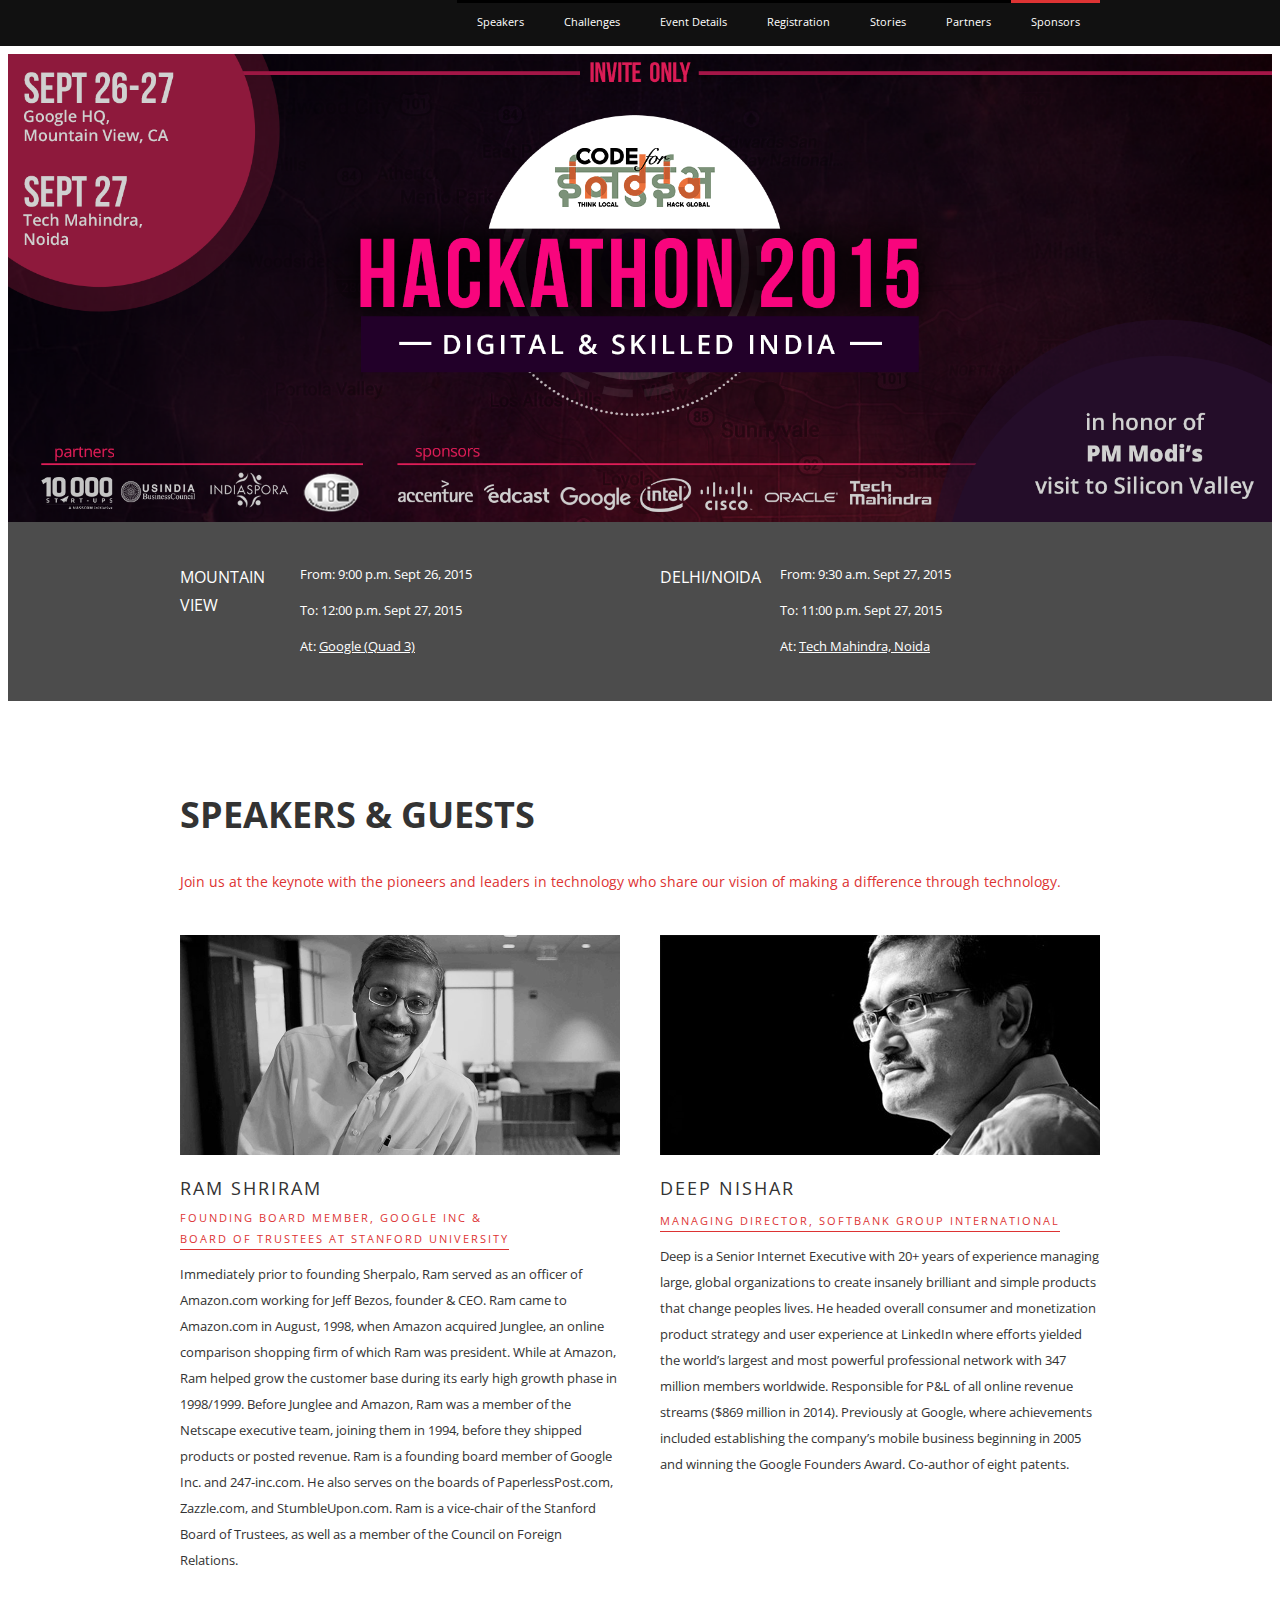
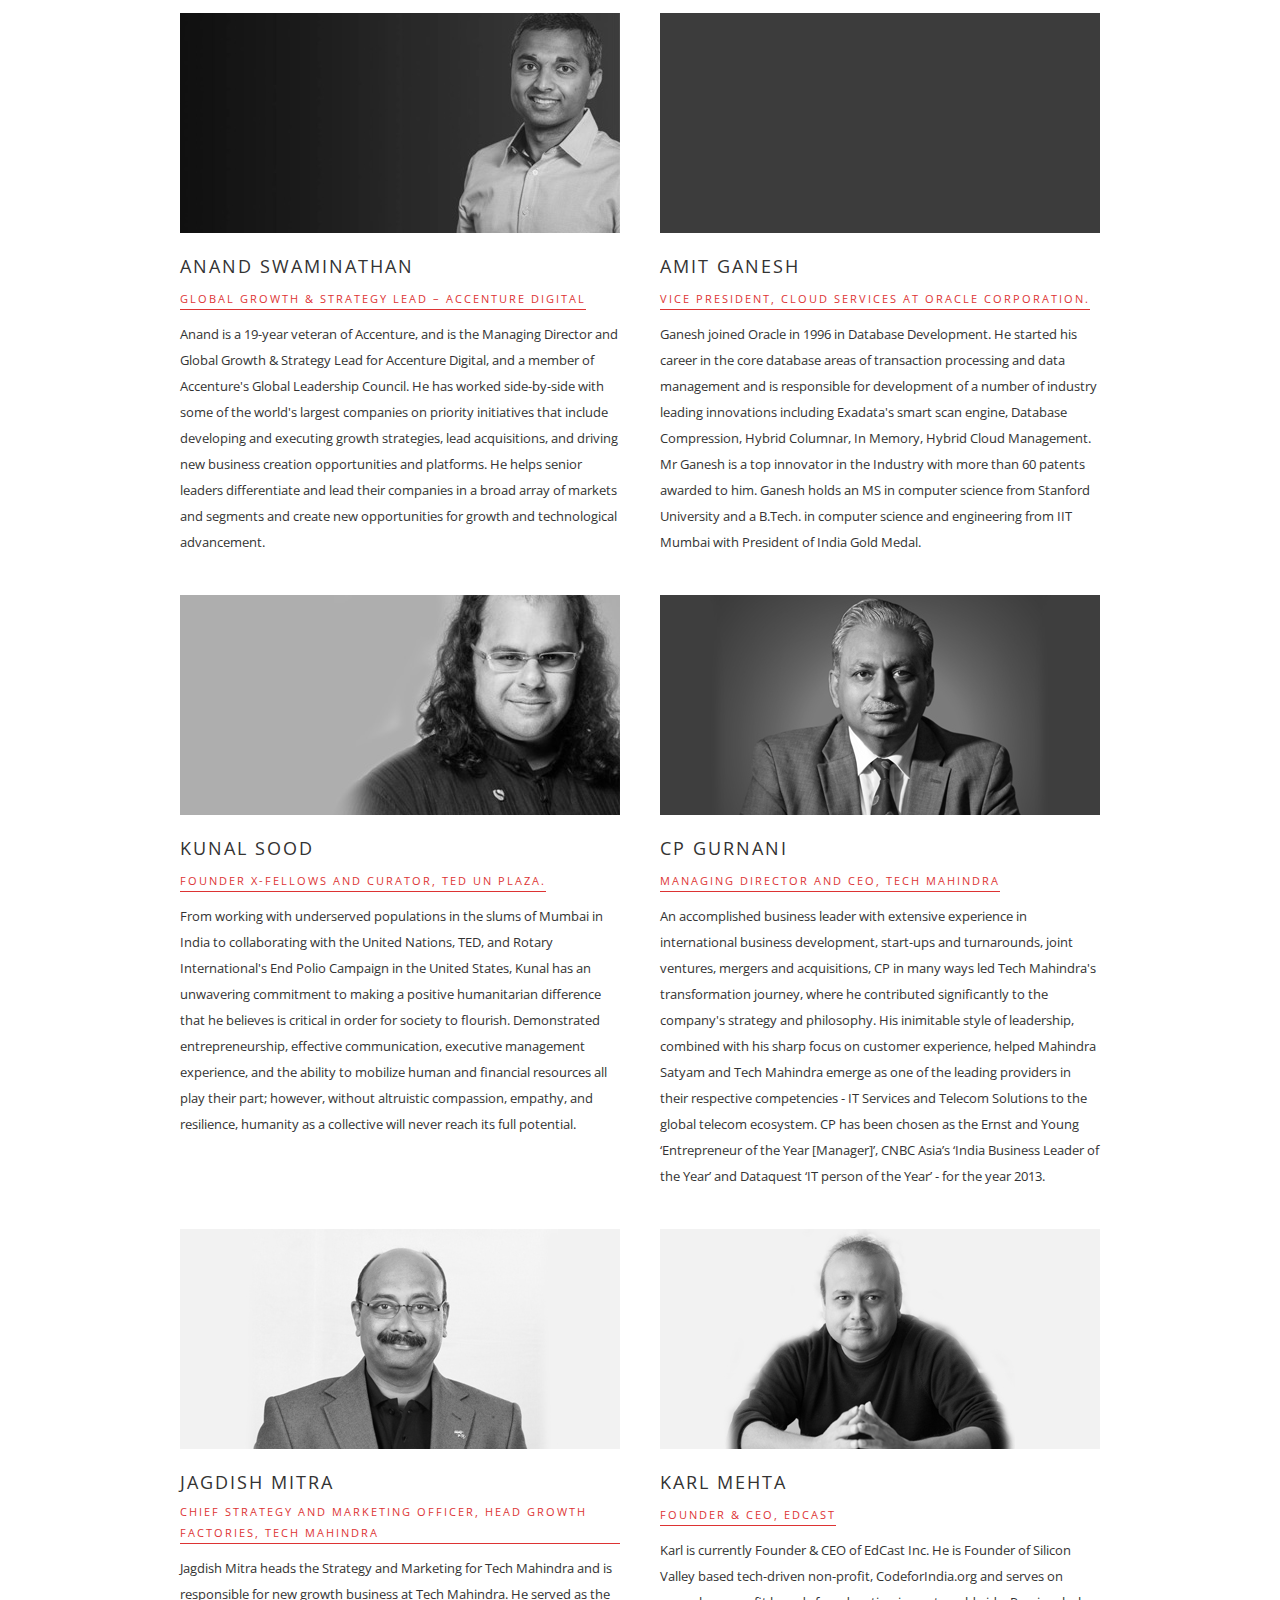
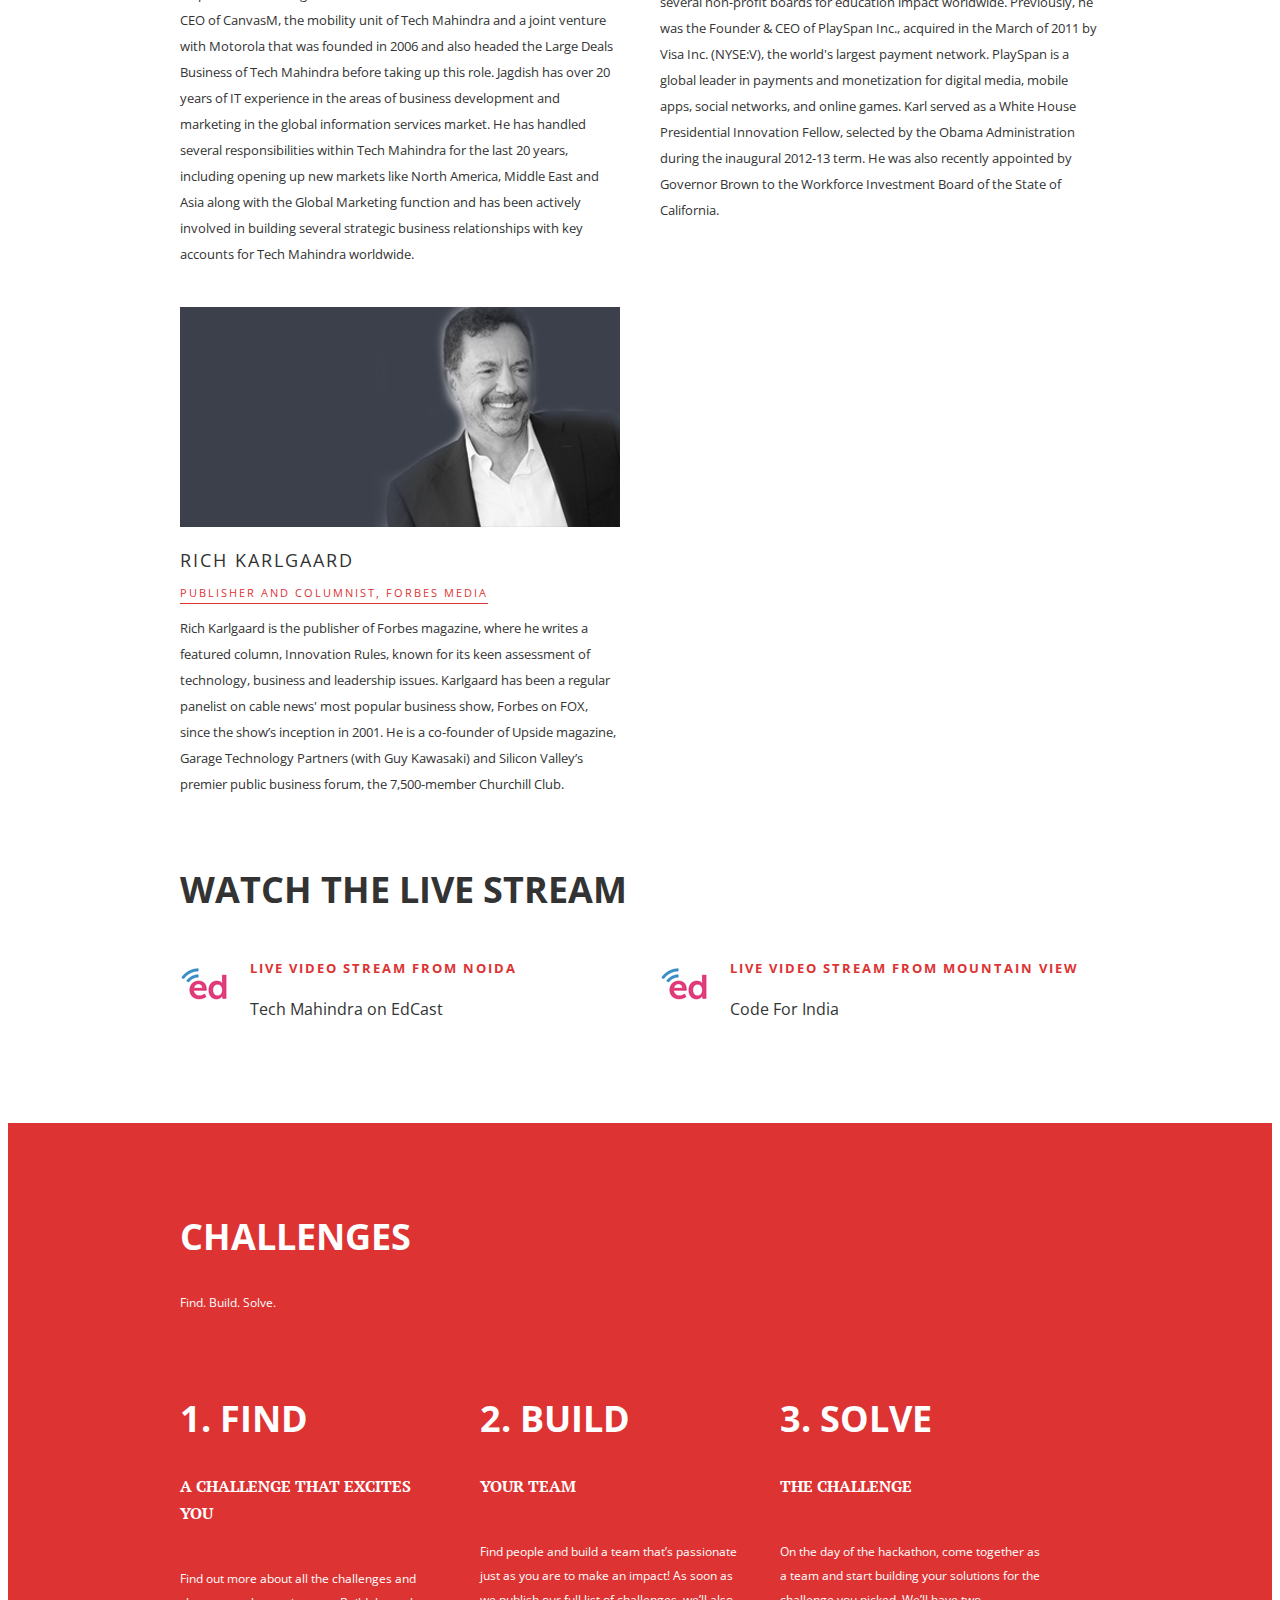
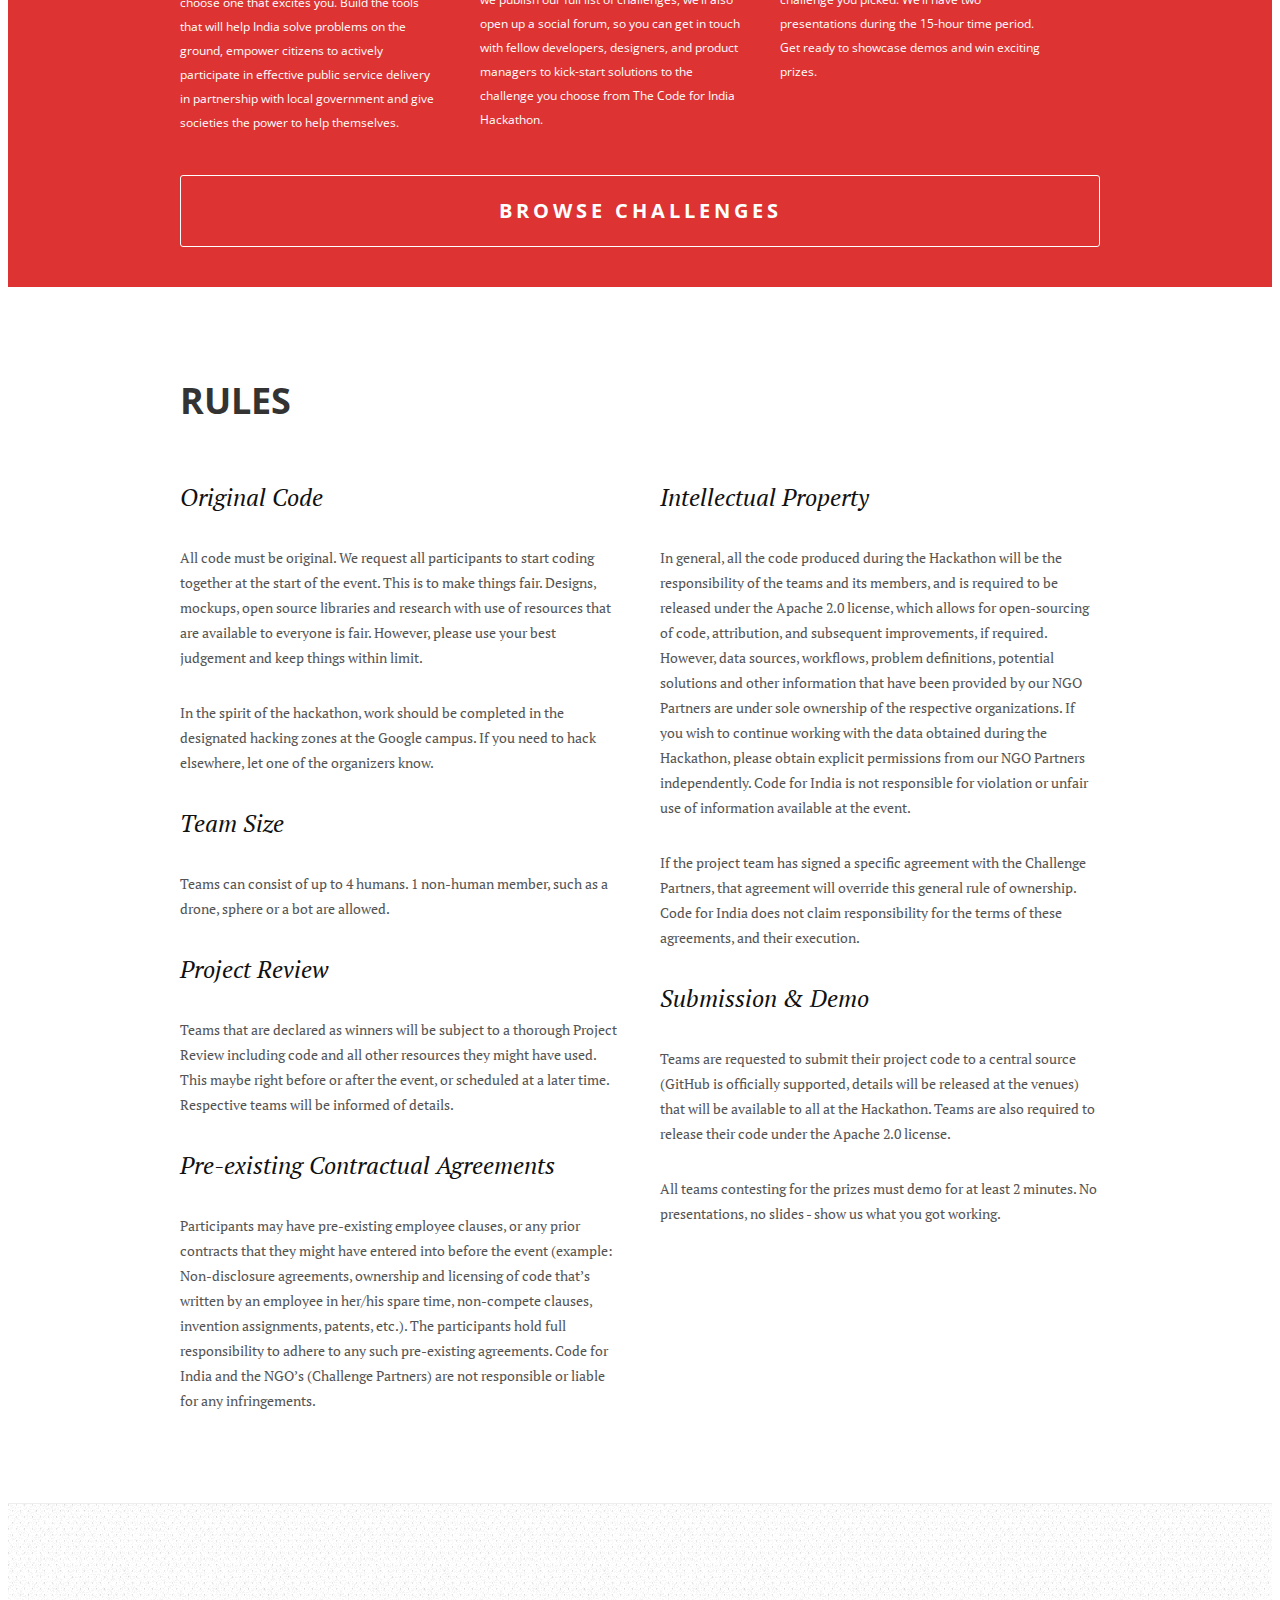
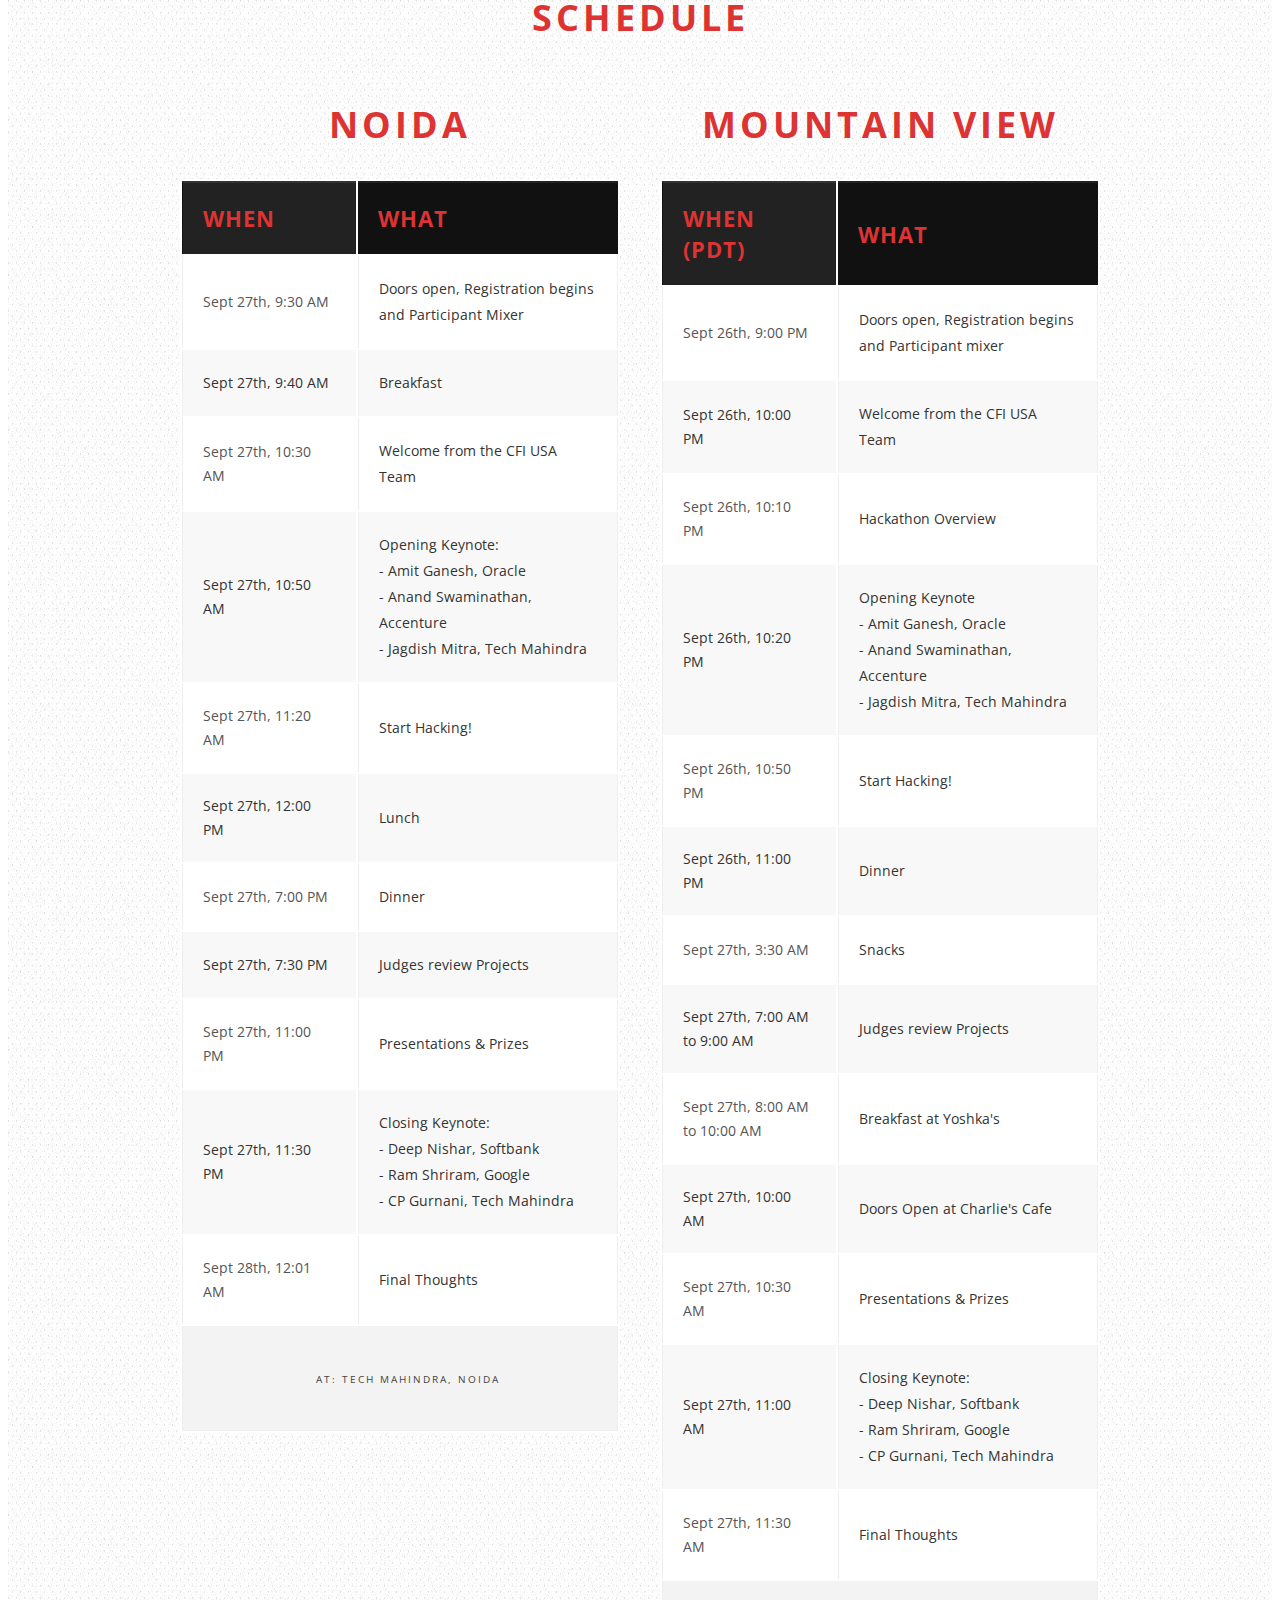
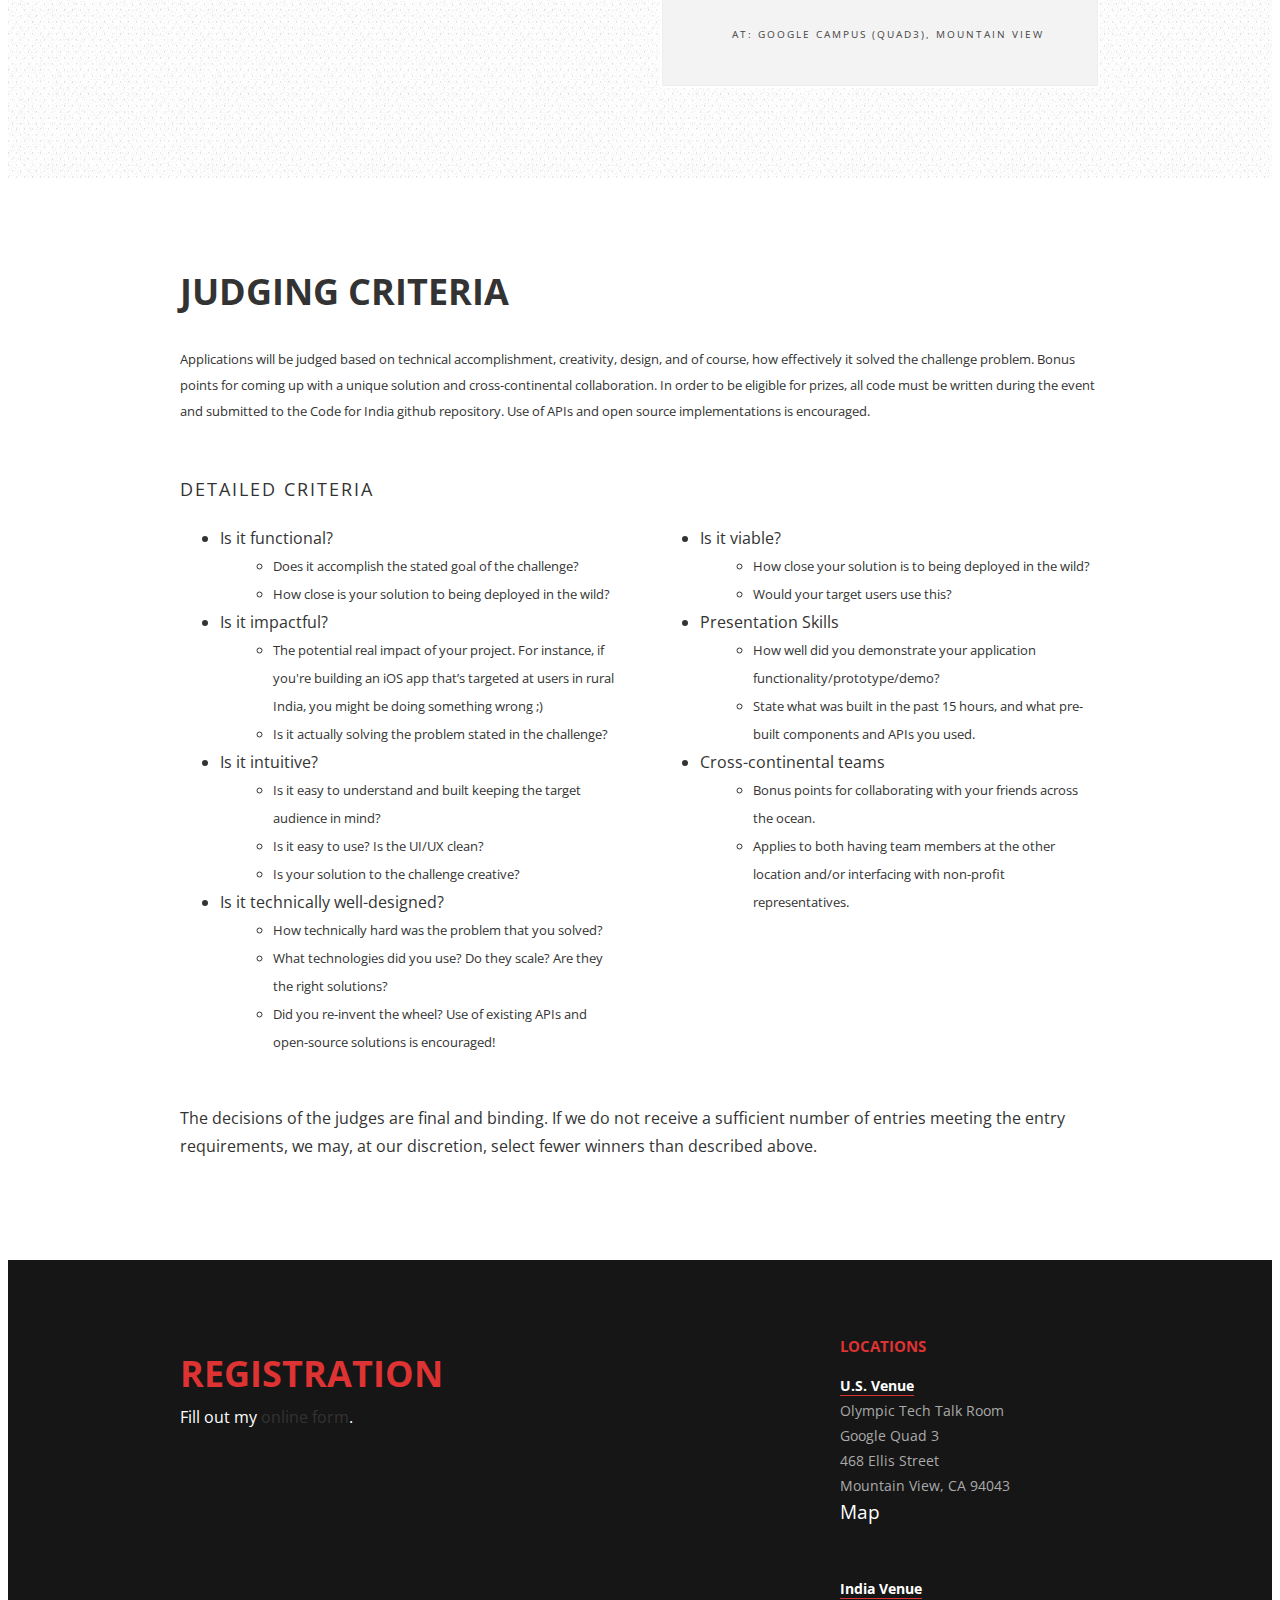
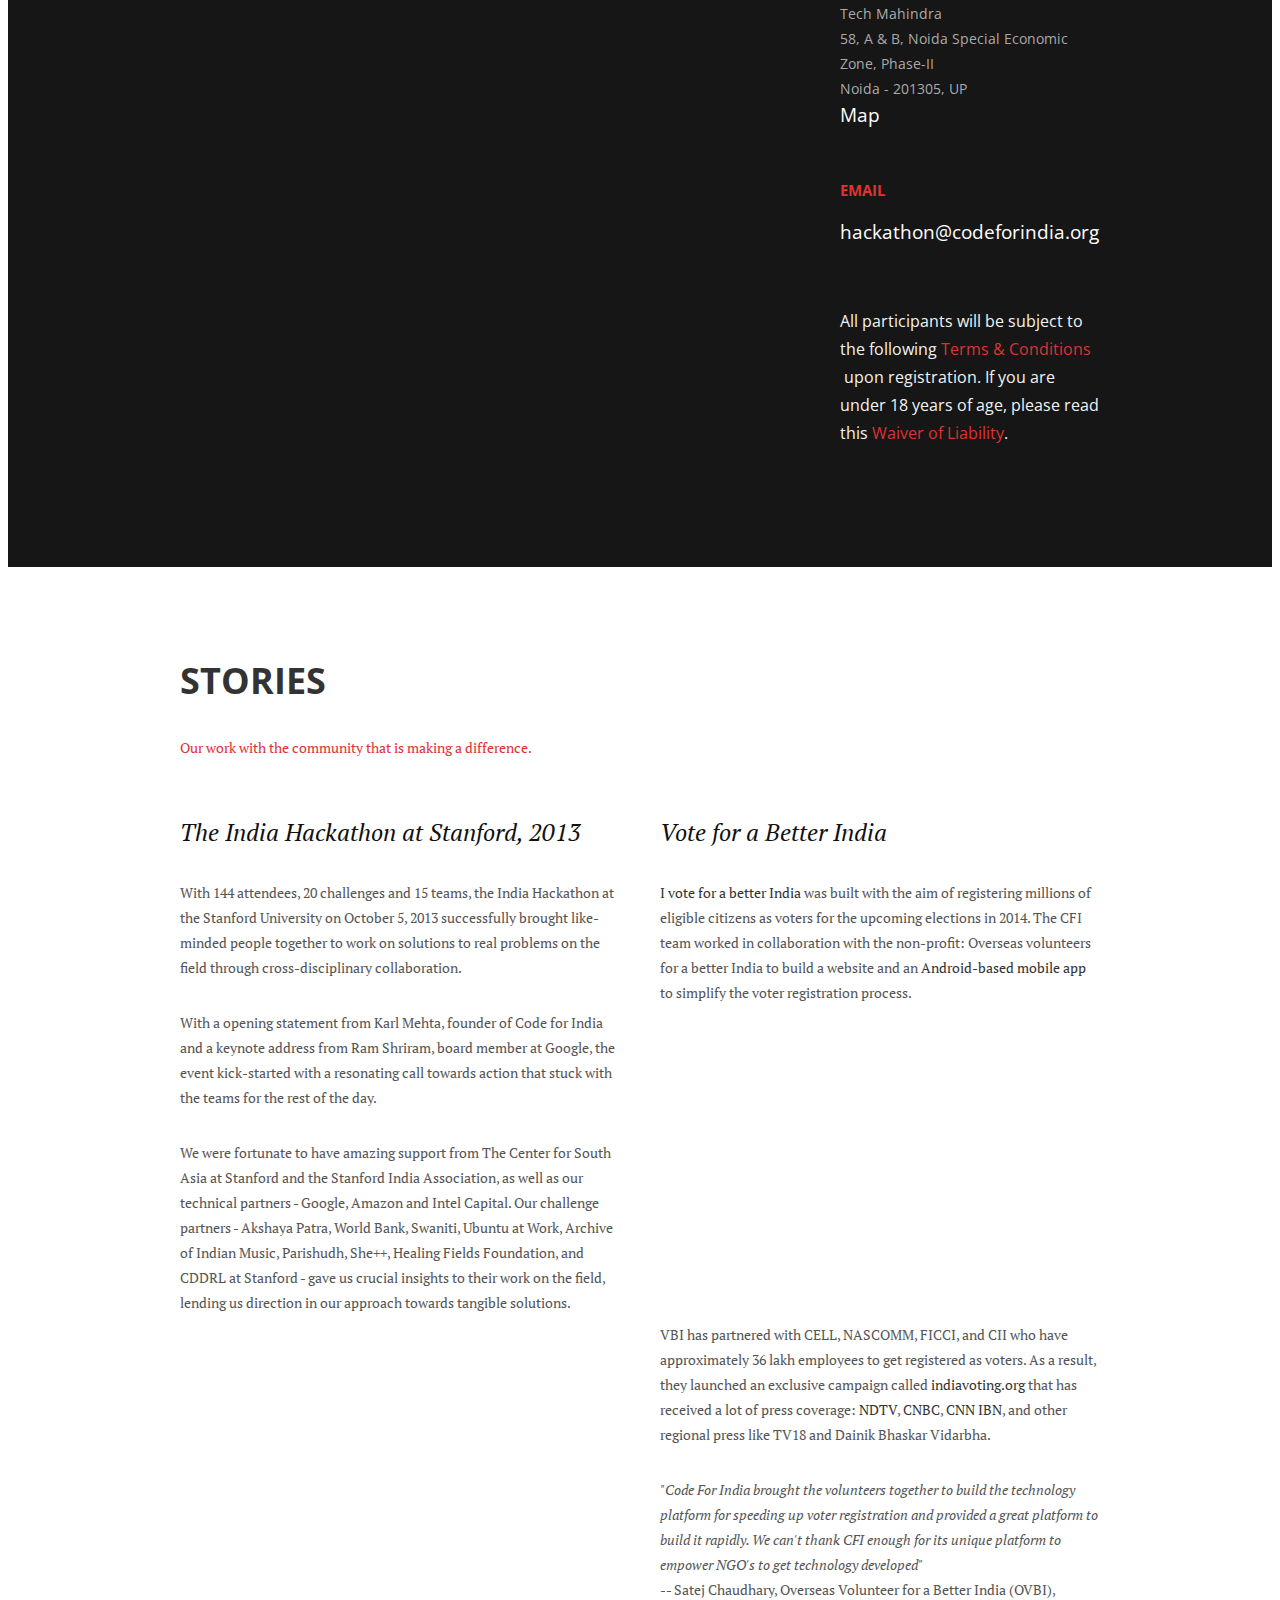
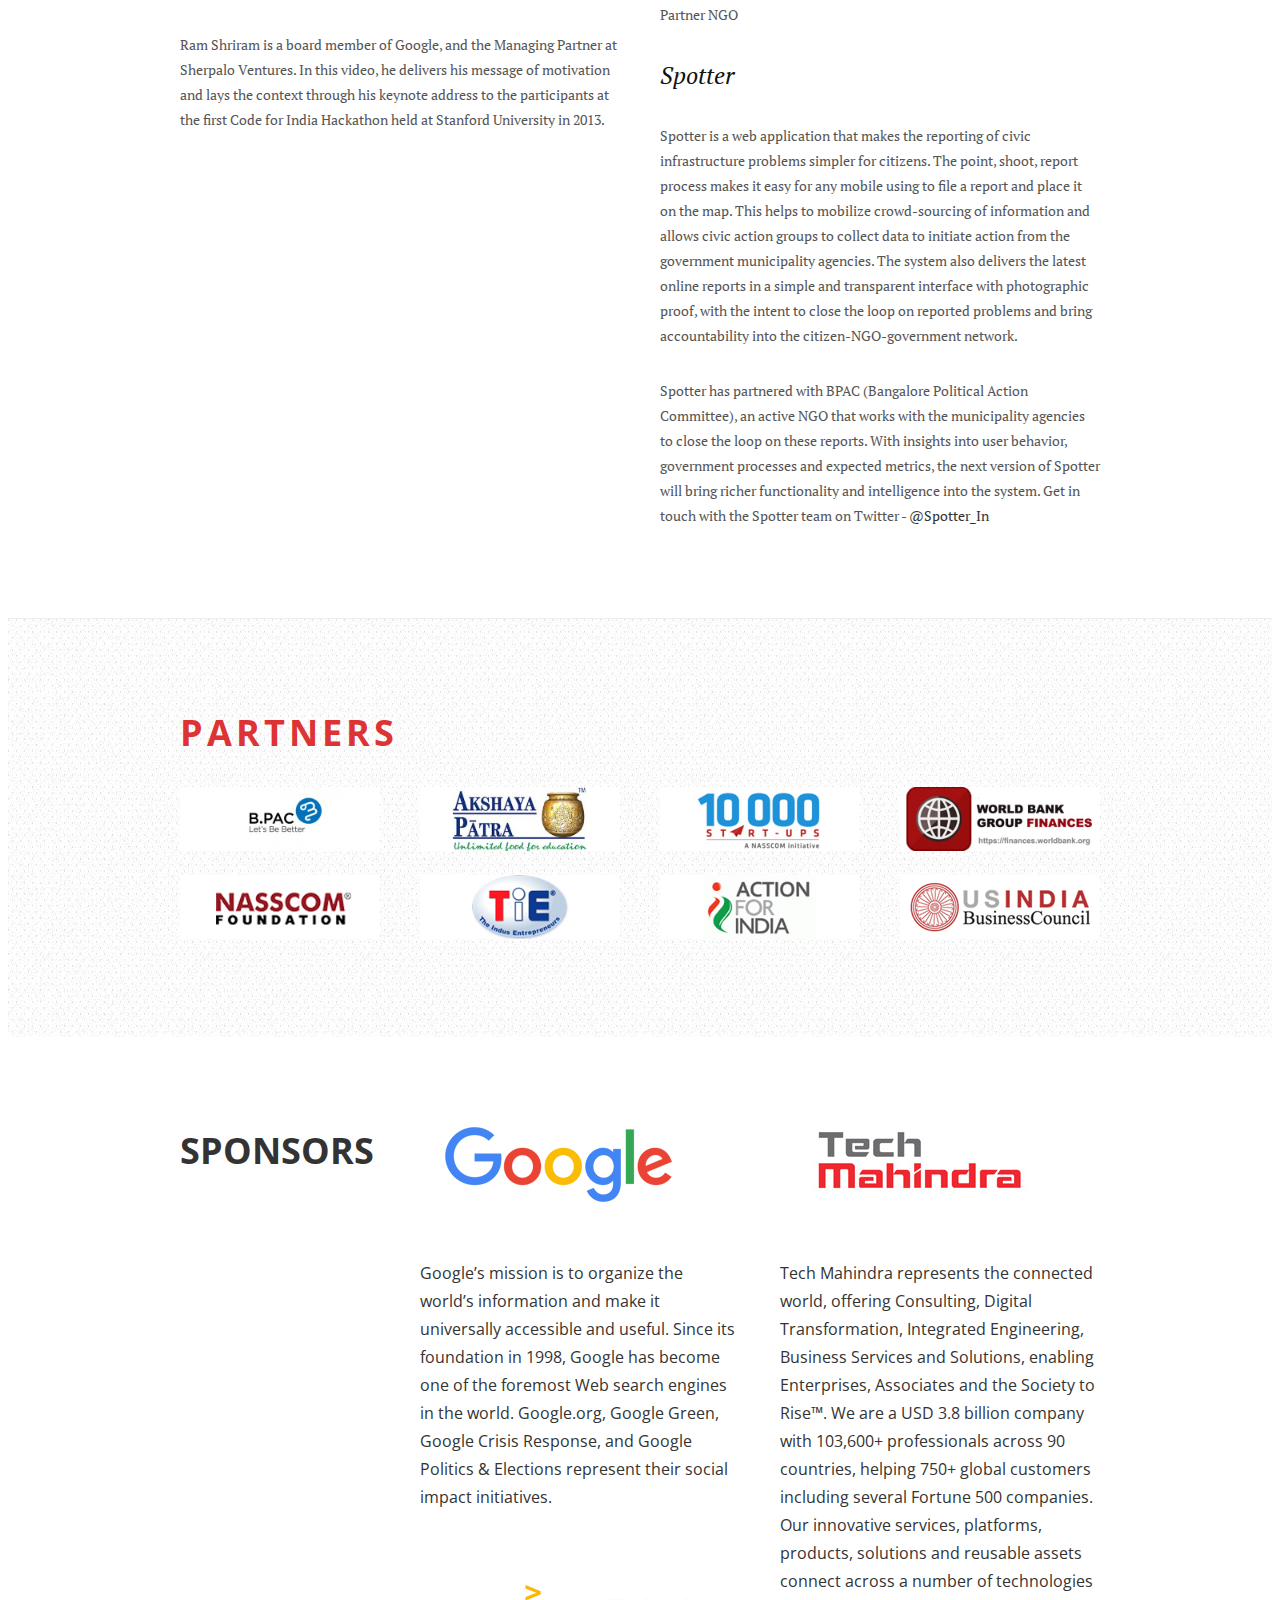
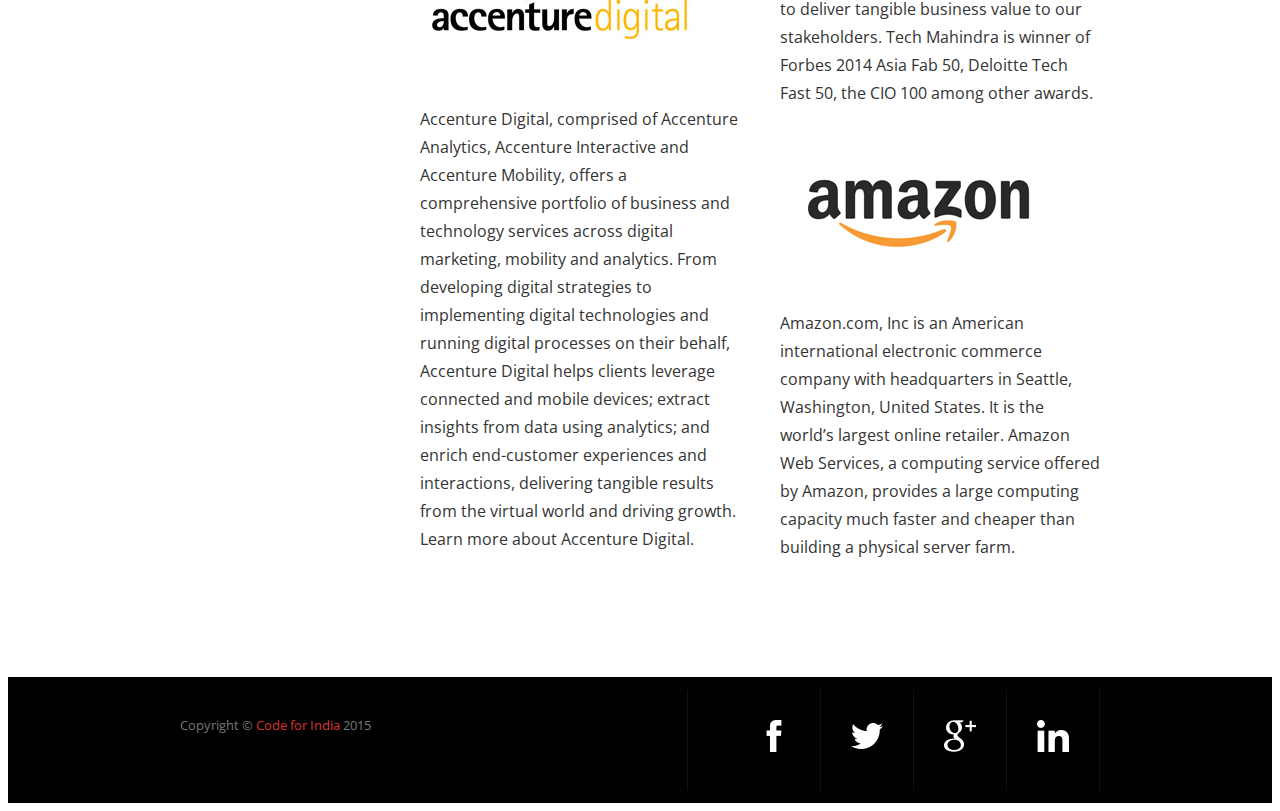
==== commit dc22d50f: "adding new judge" ====
--- a/index.html
+++ b/index.html
@@ -186,7 +186,6 @@
 						<p>An accomplished business leader with extensive experience in international business development, start-ups and turnarounds, joint ventures, mergers and acquisitions, CP in many ways led Tech Mahindra's transformation journey, where he contributed significantly to the company's strategy and philosophy. His inimitable style of leadership, combined with his sharp focus on customer experience, helped Mahindra Satyam and Tech Mahindra emerge as one of the leading providers in their respective competencies - IT Services and Telecom Solutions to the global telecom ecosystem. CP has been chosen as the Ernst and Young ‘Entrepreneur of the Year [Manager]’, CNBC Asia’s ‘India Business Leader of the Year’ and Dataquest ‘IT person of the Year’ - for the year 2013.</p>
 					</div><!-- // .item -->
 				</div><!-- // .eight -->
-
 				<div class="clear"></div>
 			</div><!-- // .container -->
 
@@ -203,6 +202,17 @@
 						<img src="images/mehta.jpg" alt="Karl Mehta" />
 						<h3>Karl Mehta<br /><span class="speaker-title">Founder & CEO, EdCast</span></h3>
 						<p>Karl is currently Founder & CEO of EdCast Inc. He is Founder of Silicon Valley based tech-driven non-profit, CodeforIndia.org and serves on several non-profit boards for education impact worldwide. Previously, he was the Founder & CEO of PlaySpan Inc., acquired in the March of 2011 by Visa Inc. (NYSE:V), the world's largest payment network. PlaySpan is a global leader in payments and monetization for digital media, mobile apps, social networks, and online games. Karl served as a White House Presidential Innovation Fellow, selected by the Obama Administration during the inaugural 2012-13 term. He was also recently appointed by Governor Brown to the Workforce Investment Board of the State of California.</p>
+					</div><!-- // .item -->
+				</div><!-- // .eight -->
+				<div class="clear"></div>
+			</div><!-- // .container -->
+
+			<div class="container">
+				<div class="eight columns">
+					<div class="item">
+						<img src="images/karlgaard.jpg" alt="Rich Karlgaard" />
+						<h3>Rich Karlgaard<br /><span class="speaker-title">Publisher and Columnist, Forbes Media</span></h3>
+						<p>Rich Karlgaard is the publisher of Forbes magazine, where he writes a featured column, Innovation Rules, known for its keen assessment of technology, business and leadership issues. Karlgaard has been a regular panelist on cable news' most popular business show, Forbes on FOX, since the show’s inception in 2001. He is a co-founder of Upside magazine, Garage Technology Partners (with Guy Kawasaki) and Silicon Valley’s premier public business forum, the 7,500-member Churchill Club.</p>
 					</div><!-- // .item -->
 				</div><!-- // .eight -->
 				<div class="clear"></div>
